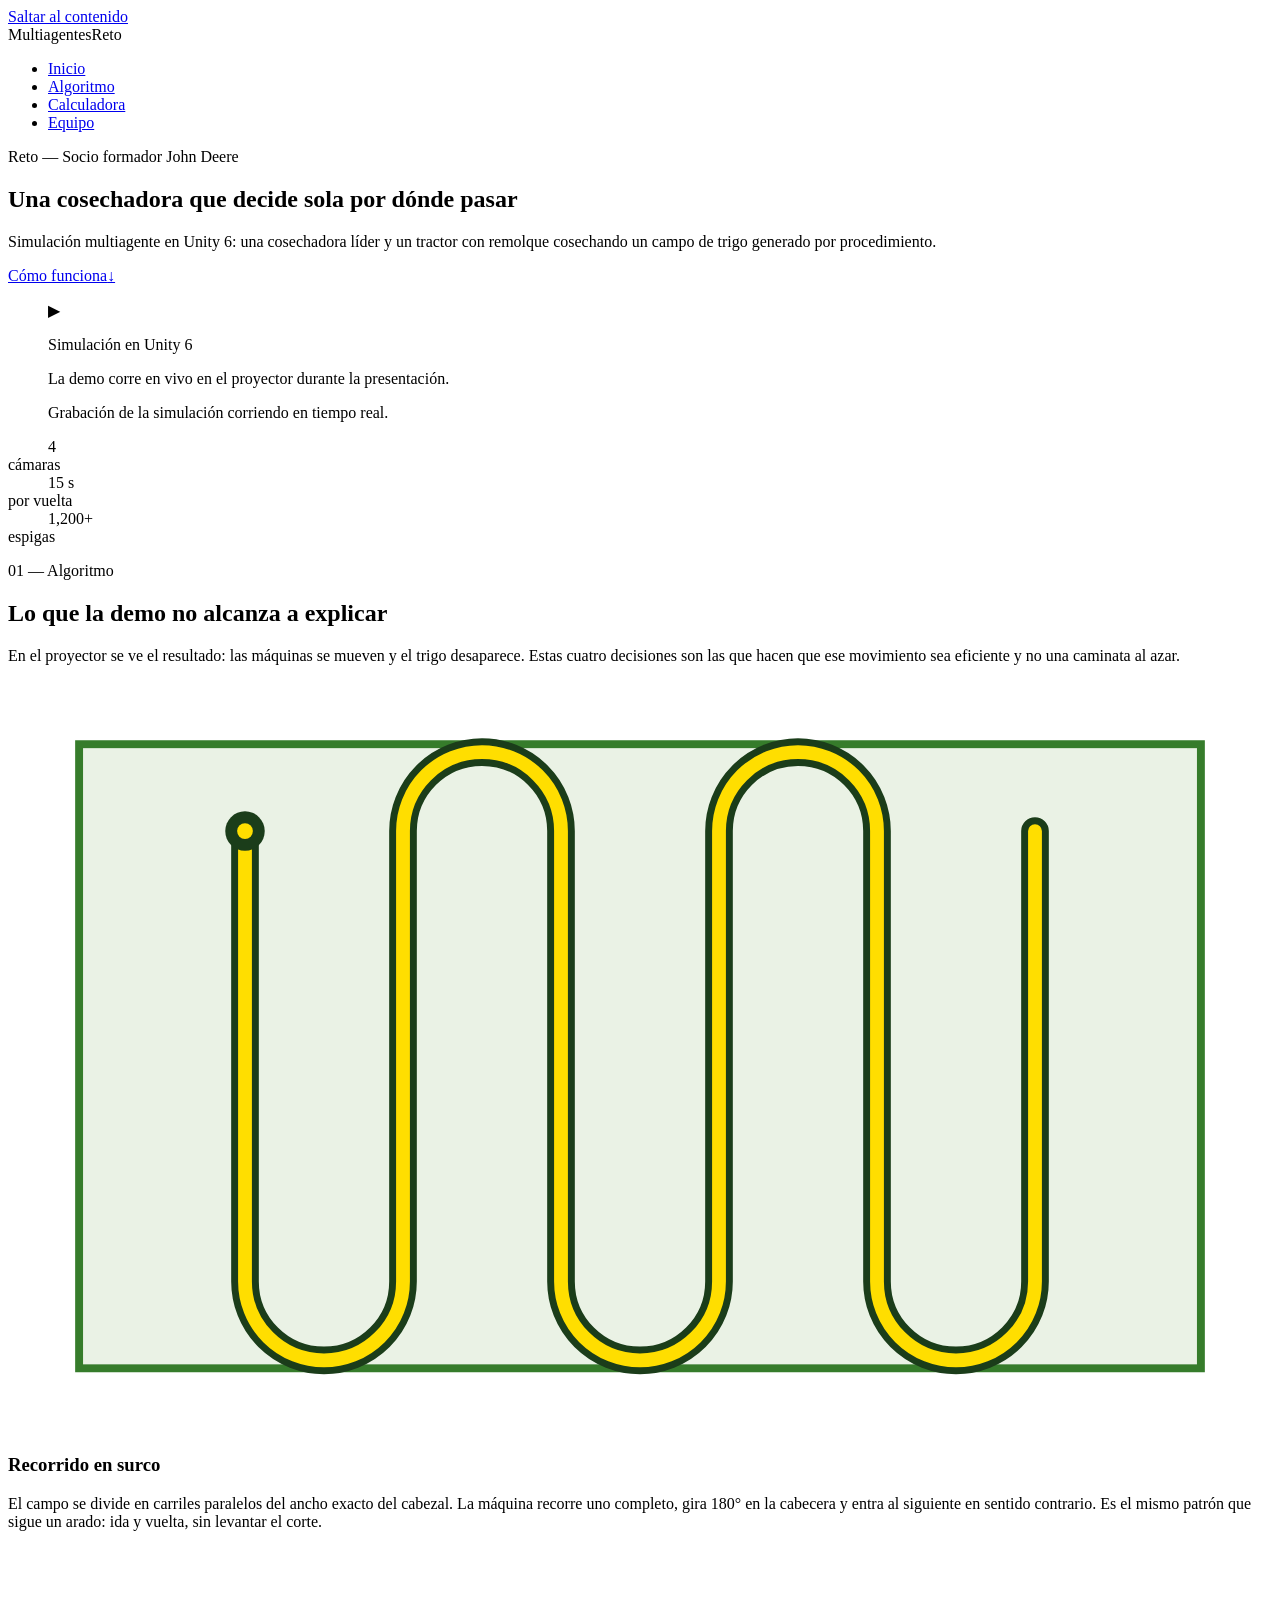
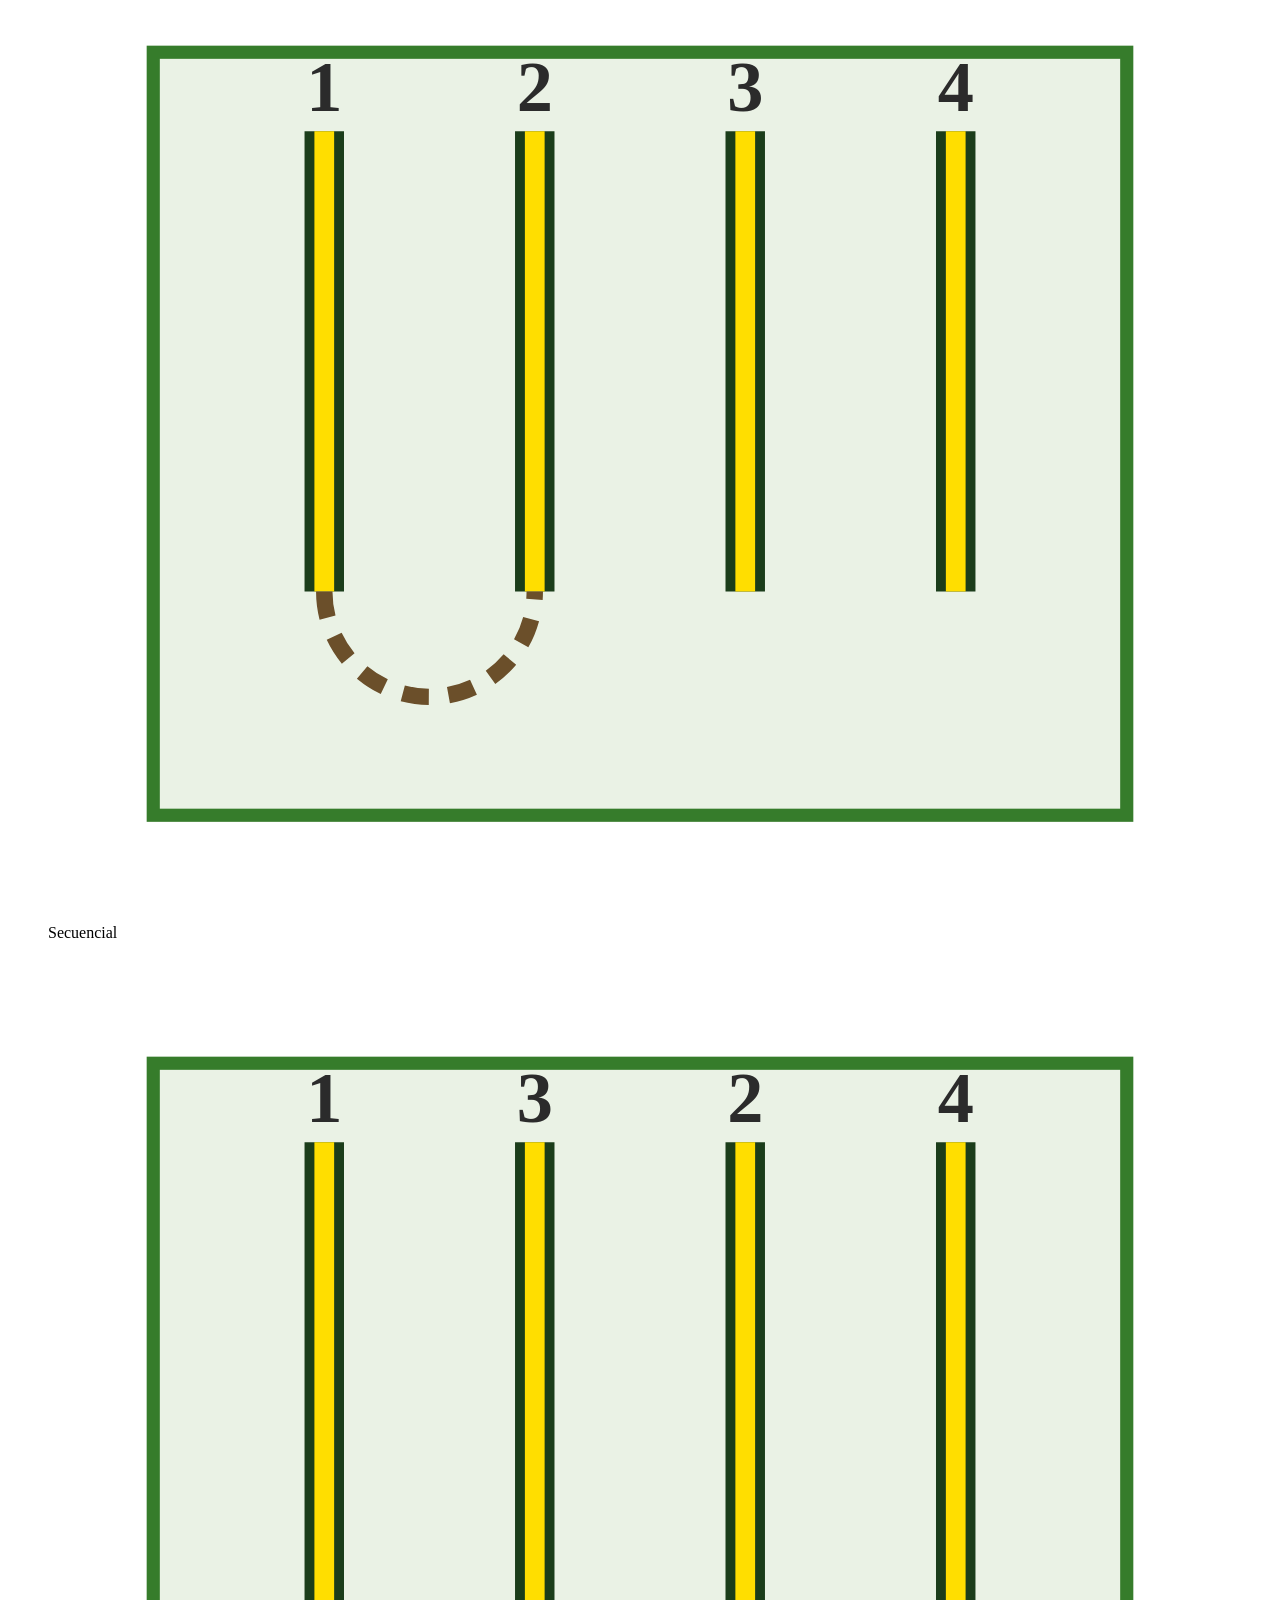
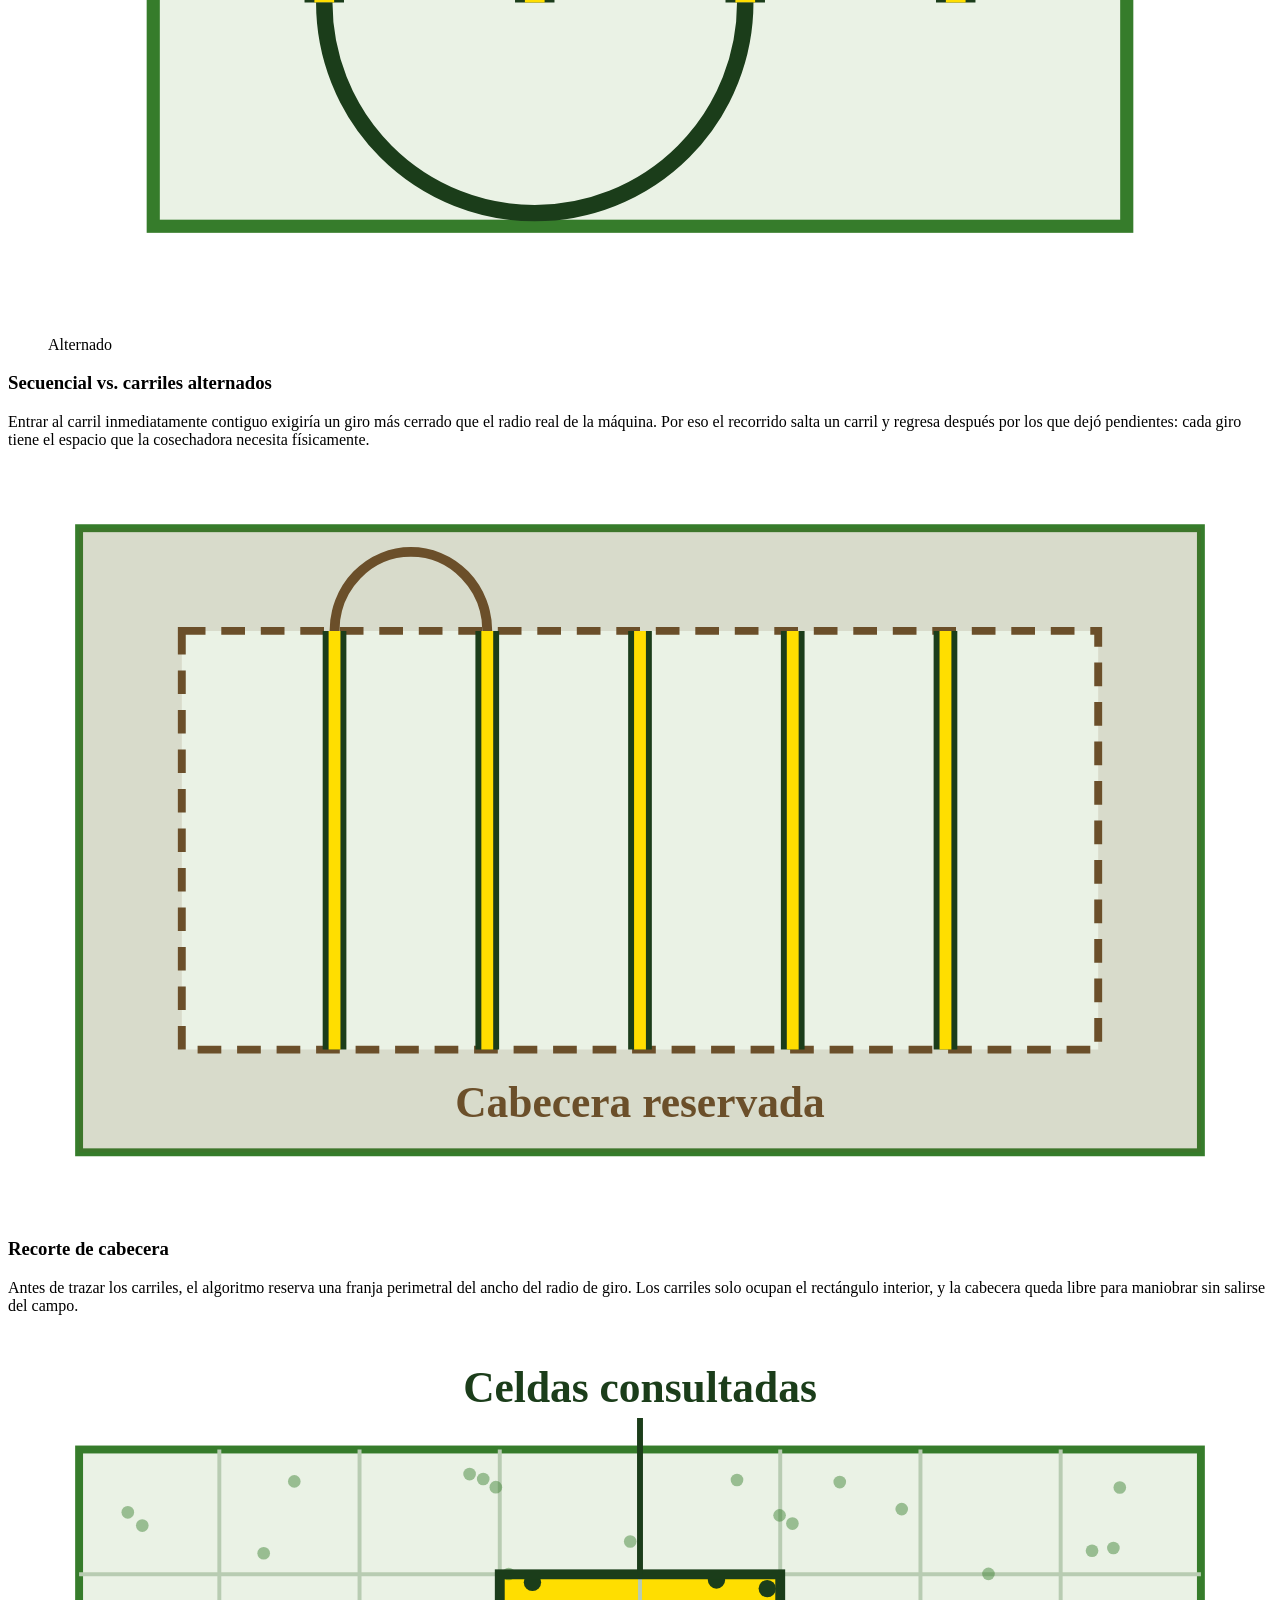
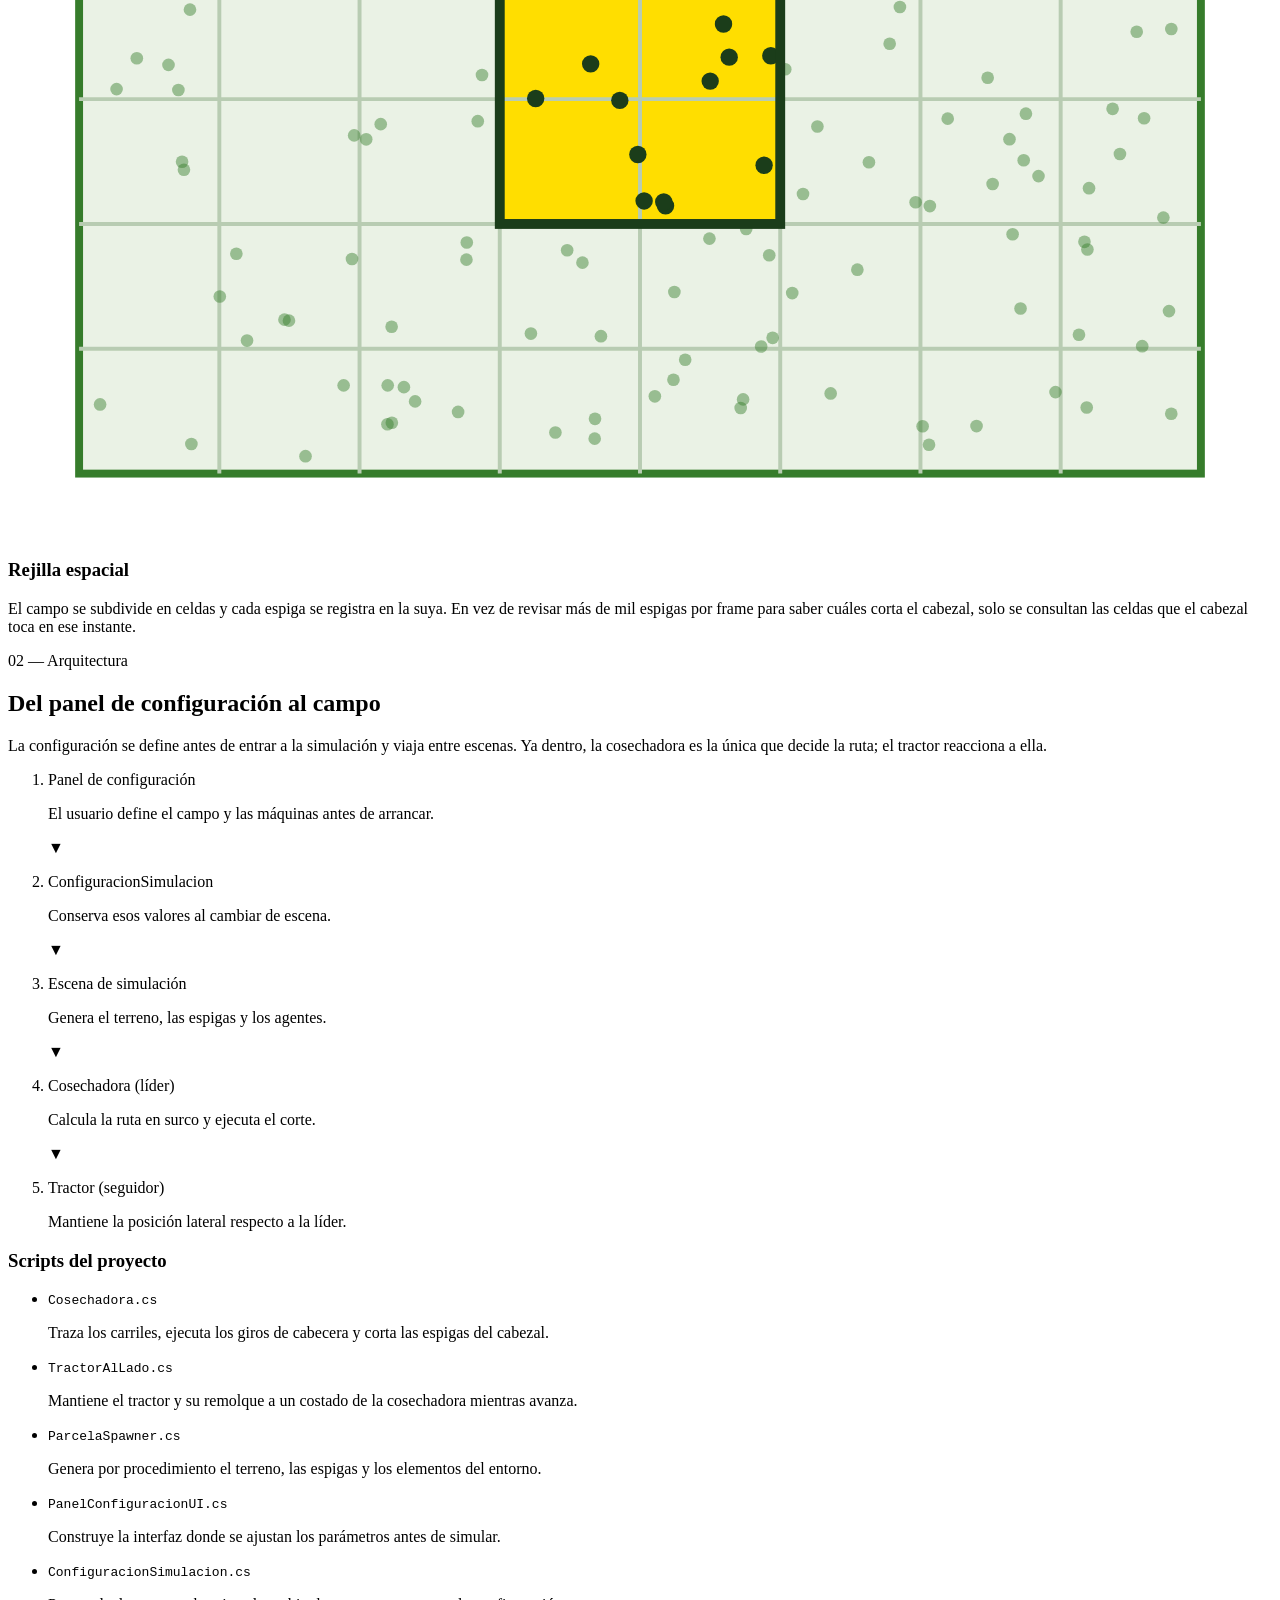
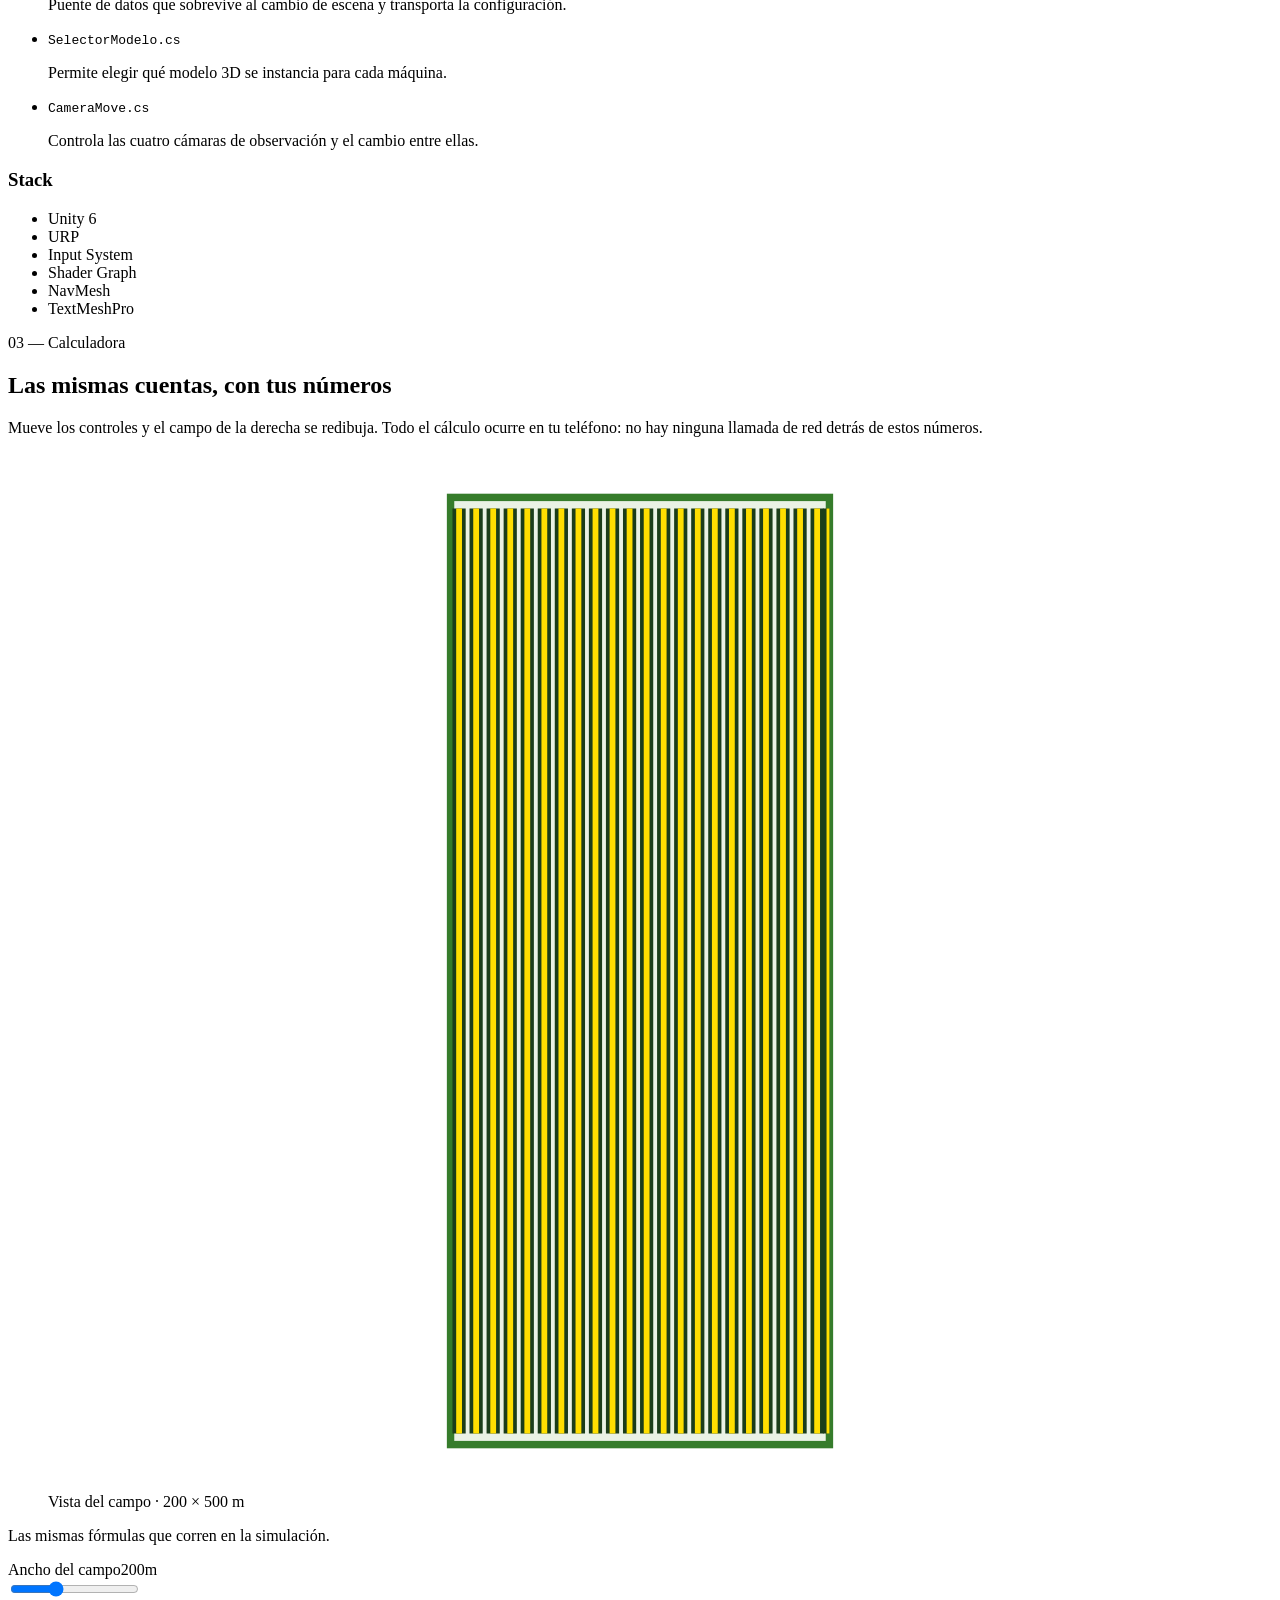
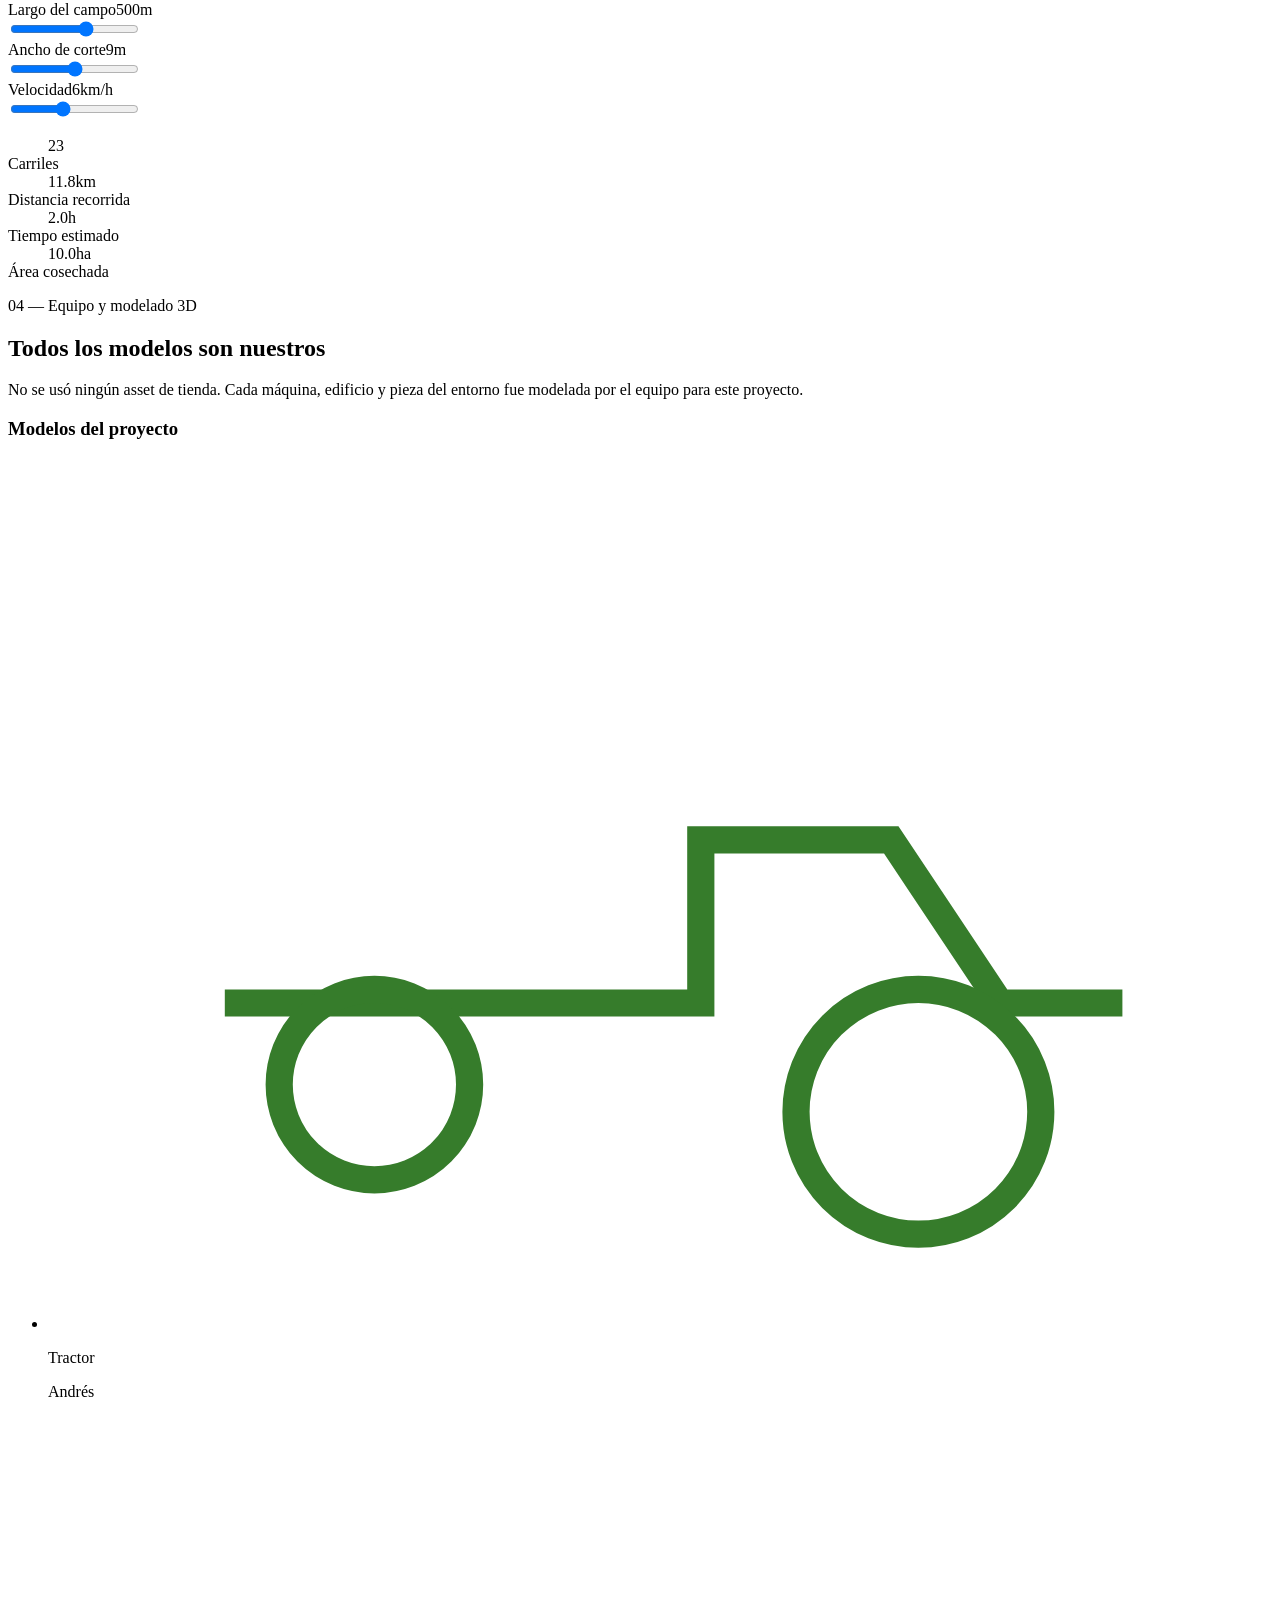
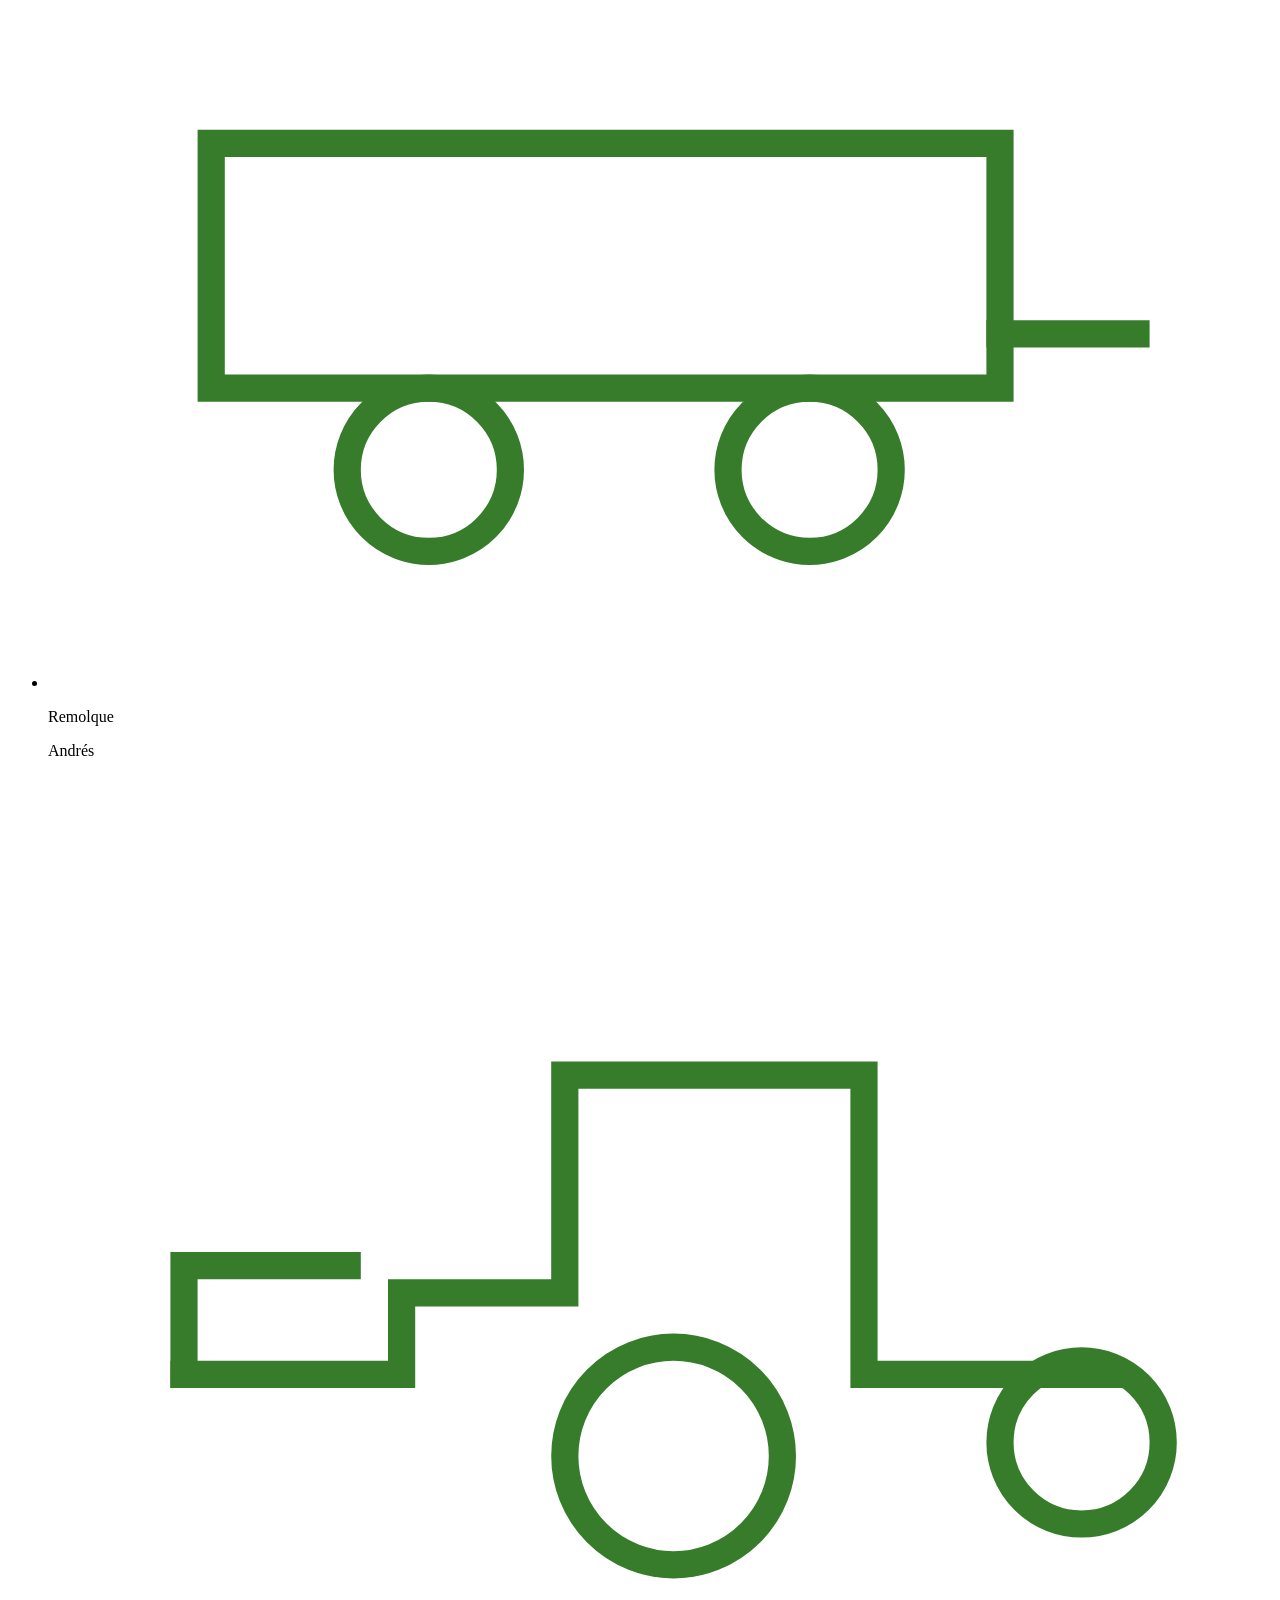
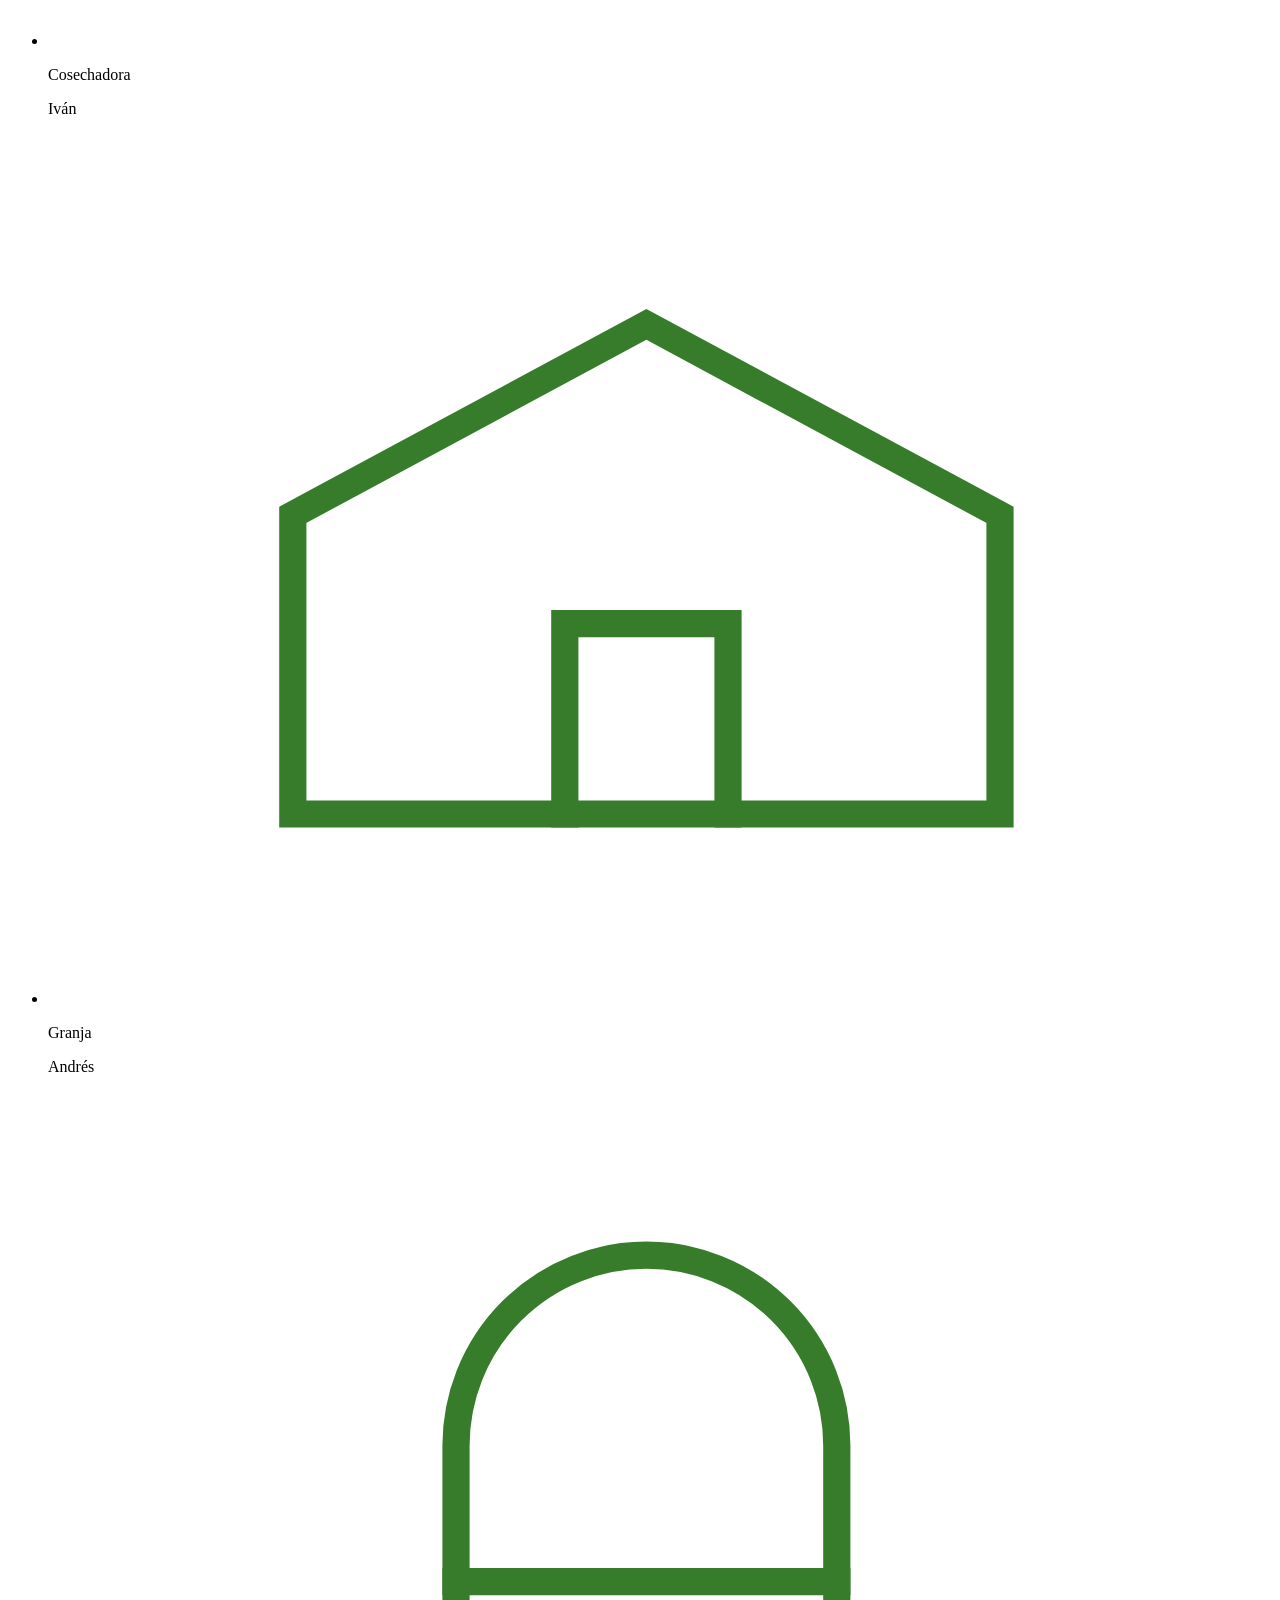
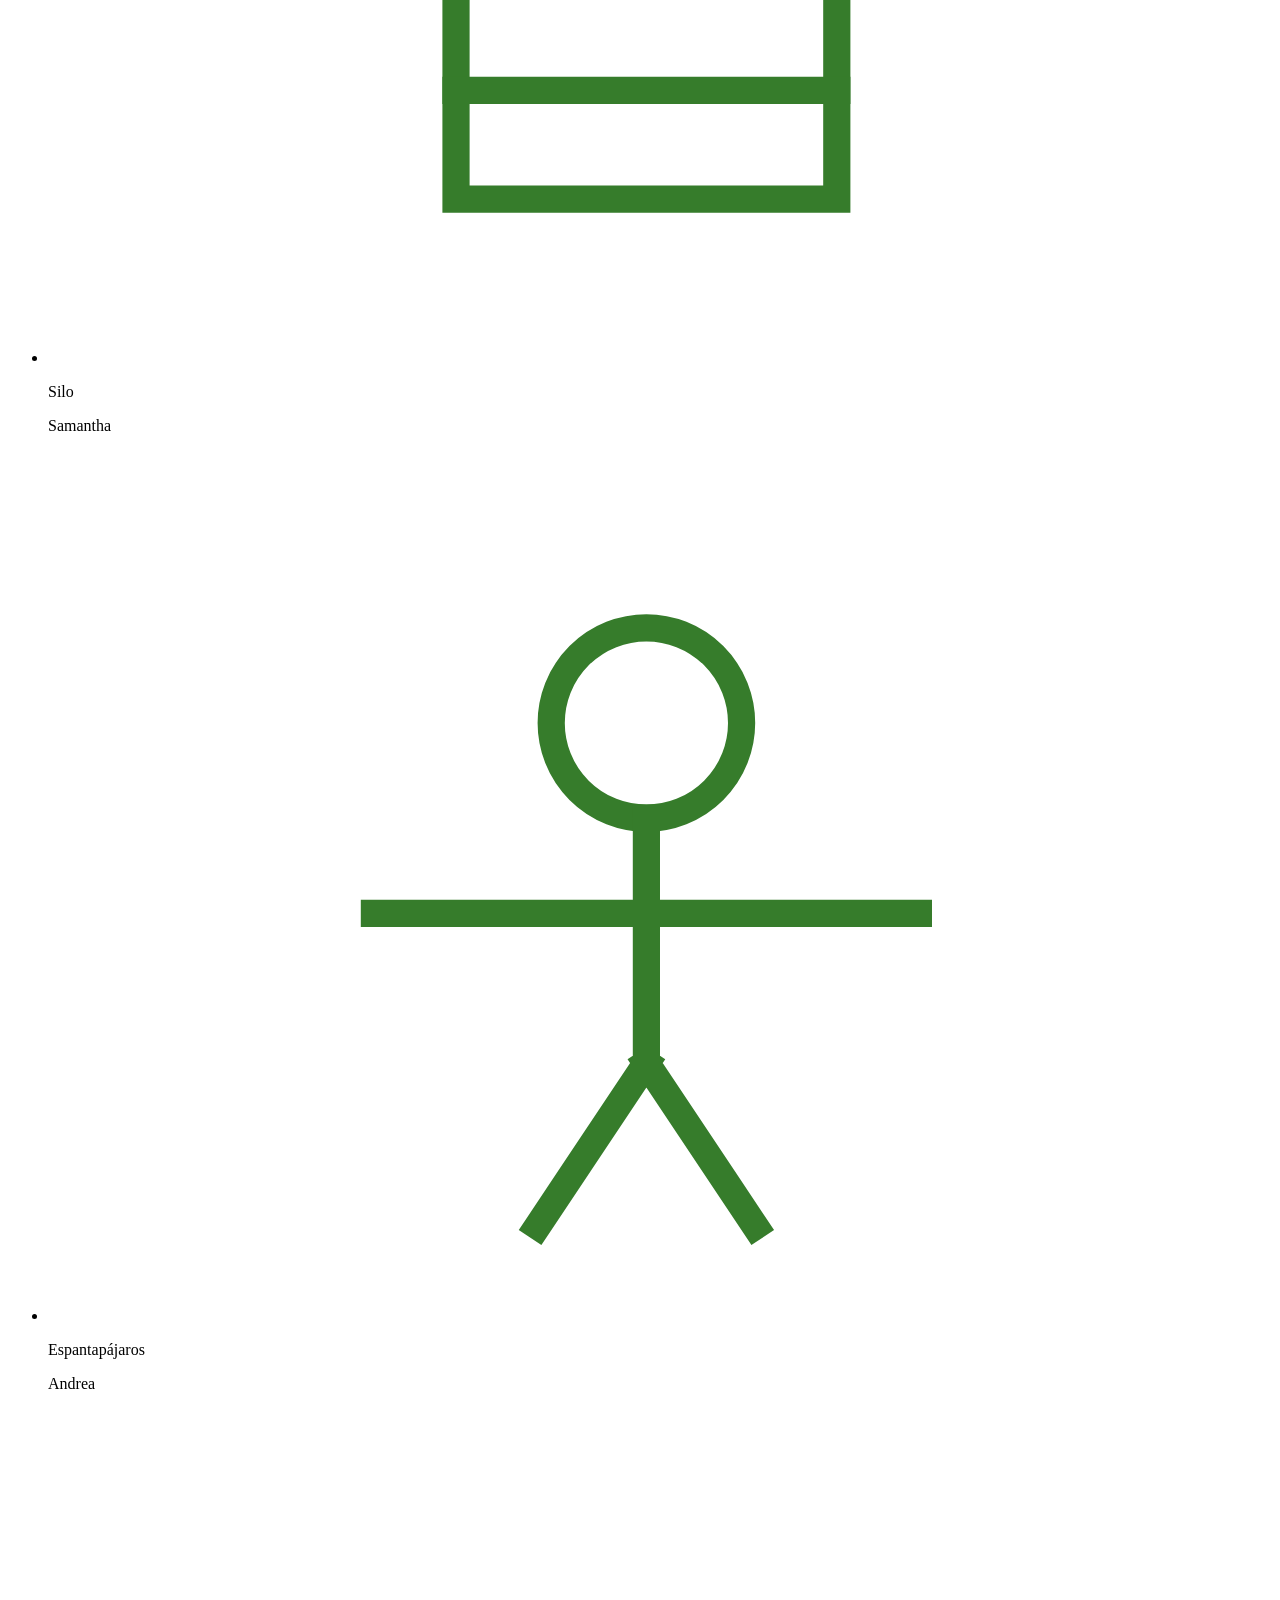
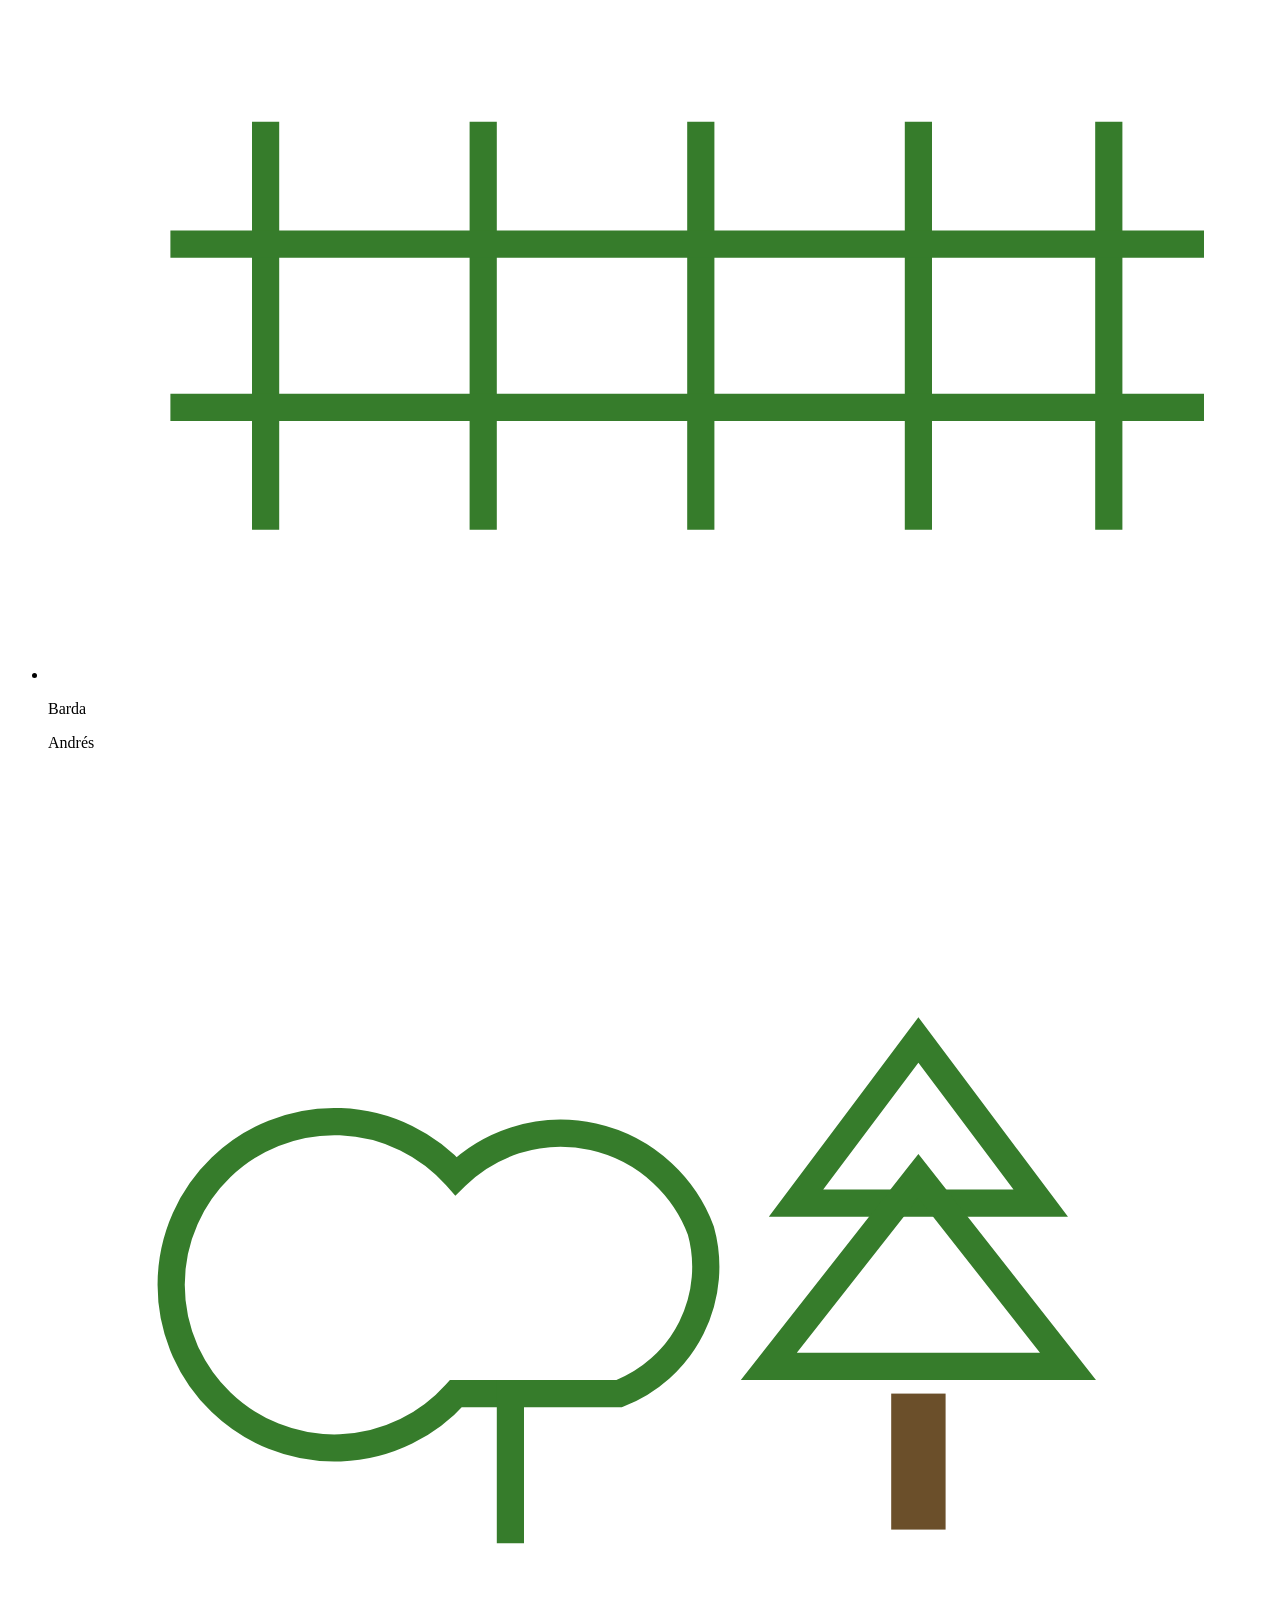
==== .next/server/app/index.html @ 3b07c3ec "Initial Commit Base del proyecto - Sitio web typescript - Conexión API" ====
<!DOCTYPE html><html lang="es" class="roboto_condensed_82a9b8eb-module__iVs_5W__variable"><head><meta charSet="utf-8"/><meta name="viewport" content="width=device-width, initial-scale=1, user-scalable=yes"/><link rel="preload" href="/_next/static/media/ef1484efef1c9752-s.p.0vtrapzs99yg4.woff2" as="font" crossorigin="" type="font/woff2"/><link rel="stylesheet" href="/_next/static/chunks/2z44_nrqv2lyn.css" data-precedence="next"/><link rel="preload" as="script" fetchPriority="low" href="/_next/static/chunks/3l04zcqx63h3y.js"/><script src="/_next/static/chunks/0cegfsgm6lvdz.js" async=""></script><script src="/_next/static/chunks/3byuobrkyz9bj.js" async=""></script><script src="/_next/static/chunks/turbopack-3eyf67d9t5dl9.js" async=""></script><script src="/_next/static/chunks/3ikuaaxs_q06-.js" async="" crossorigin=""></script><script src="/_next/static/chunks/2udvutiixhd8b.js" async="" crossorigin=""></script><meta name="theme-color" content="#1B3D1A"/><meta name="color-scheme" content="light"/><title>MultiagentesReto — Cosecha autónoma simulada en Unity 6</title><meta name="description" content="Simulación multiagente de una granja de trigo autónoma: una cosechadora líder y un tractor seguidor recorriendo un campo procedural. Proyecto universitario presentado a John Deere como socio formador."/><meta name="next-size-adjust" content=""/><script src="/_next/static/chunks/0cz1d0mv5g_q7.js" noModule=""></script></head><body class="bg-bone text-ink"><div hidden=""><!--$--><!--/$--></div><a href="#inicio" class="sr-only focus:not-sr-only focus:absolute focus:top-2 focus:left-2 focus:z-50 focus:bg-green-dark focus:px-4 focus:py-2 focus:font-bold focus:text-white">Saltar al contenido</a><nav aria-label="Navegación principal" class="on-dark fixed inset-x-0 bottom-0 z-40 border-t border-green-rule bg-green-dark md:sticky md:top-0 md:bottom-auto md:border-t-0 md:border-b"><div class="mx-auto flex w-full max-w-[1100px] items-stretch md:items-center md:justify-between md:px-4"><span class="hidden eyebrow text-white md:block">Multiagentes<span class="text-jd-yellow">Reto</span></span><ul class="grid w-full grid-cols-4 md:flex md:w-auto md:gap-1"><li class="contents"><a href="#inicio" aria-current="true" class="border-t-2 px-3 py-3 text-center eyebrow transition-colors md:border-t-0 md:border-b-2 md:px-4 md:py-4 border-jd-yellow text-jd-yellow">Inicio</a></li><li class="contents"><a href="#algoritmo" class="border-t-2 px-3 py-3 text-center eyebrow transition-colors md:border-t-0 md:border-b-2 md:px-4 md:py-4 border-transparent text-green-soft hover:text-white">Algoritmo</a></li><li class="contents"><a href="#calculadora" class="border-t-2 px-3 py-3 text-center eyebrow transition-colors md:border-t-0 md:border-b-2 md:px-4 md:py-4 border-transparent text-green-soft hover:text-white">Calculadora</a></li><li class="contents"><a href="#equipo" class="border-t-2 px-3 py-3 text-center eyebrow transition-colors md:border-t-0 md:border-b-2 md:px-4 md:py-4 border-transparent text-green-soft hover:text-white">Equipo</a></li></ul></div></nav><main><section id="inicio" class="on-dark scroll-mt-[72px] bg-green-dark px-4 pt-14 pb-20 text-white surco-texture-dark md:pt-20 md:pb-16"><div class="mx-auto w-full max-w-[1100px]"><div class="grid items-center gap-10 md:grid-cols-[1.05fr_.95fr] md:gap-14"><div><p class="eyebrow text-jd-yellow">Reto — Socio formador John Deere</p><h1 class="mt-4 max-w-[16ch] text-4xl leading-[1.03] font-bold tracking-tight md:text-6xl">Una cosechadora que decide sola por dónde pasar</h1><p class="mt-5 max-w-[52ch] text-lg text-green-soft">Simulación multiagente en Unity 6: una cosechadora líder y un tractor con remolque cosechando un campo de trigo generado por procedimiento.</p><a href="#algoritmo" class="mt-8 inline-flex items-center gap-2 rounded-xs bg-jd-yellow px-6 py-3 eyebrow text-green-dark hover:bg-white">Cómo funciona<span aria-hidden="true">↓</span></a></div><figure class="m-0"><div class="relative aspect-video border border-green-rule bg-green-dark"><div class="flex h-full flex-col items-center justify-center gap-3 px-6 text-center surco-texture-dark"><span aria-hidden="true" class="text-3xl text-jd-yellow">▶</span><p class="eyebrow text-green-soft">Simulación en Unity 6</p><p class="max-w-[32ch] text-sm text-green-soft">La demo corre en vivo en el proyector durante la presentación.</p></div></div><figcaption class="mt-3 text-sm text-green-soft">Grabación de la simulación corriendo en tiempo real.</figcaption></figure></div><dl class="mt-12 grid grid-cols-3 border-t border-green-rule pt-6"><div class=""><dd class="text-4xl leading-none font-bold text-jd-yellow md:text-5xl">4</dd><dt class="mt-2 eyebrow text-green-soft">cámaras</dt></div><div class="border-l border-green-rule pl-4 md:pl-6"><dd class="text-4xl leading-none font-bold text-jd-yellow md:text-5xl">15 s</dd><dt class="mt-2 eyebrow text-green-soft">por vuelta</dt></div><div class="border-l border-green-rule pl-4 md:pl-6"><dd class="text-4xl leading-none font-bold text-jd-yellow md:text-5xl">1,200+</dd><dt class="mt-2 eyebrow text-green-soft">espigas</dt></div></dl></div></section><section id="algoritmo" class="scroll-mt-[72px] px-4 py-16 md:py-24 bg-bone text-ink "><div class="mx-auto w-full max-w-[1100px]"><header class="mb-10 md:mb-14"><p class="eyebrow mb-3 text-jd-green">01 — Algoritmo</p><h2 class="max-w-[18ch] text-3xl leading-[1.05] font-bold tracking-tight md:text-5xl text-green-dark">Lo que la demo no alcanza a explicar</h2><p class="mt-5 max-w-[62ch] text-lg text-ink-muted">En el proyector se ve el resultado: las máquinas se mueven y el trigo desaparece. Estas cuatro decisiones son las que hacen que ese movimiento sea eficiente y no una caminata al azar.</p></header><div class="grid gap-6 md:grid-cols-2"><article class="border border-line bg-white p-5"><div class="mb-5"><svg viewBox="0 0 320 190" class="h-auto w-full" role="img" aria-labelledby="d-bous-t"><title id="d-bous-t">Campo rectangular recorrido por seis carriles paralelos unidos por giros de 180 grados en los extremos</title><rect x="18" y="16" width="284" height="158" fill="#EAF2E5" stroke="#367C2B" stroke-width="2"></rect><path d="M 60 38 L 60 152 A 20 20 0 0 0 100 152 L 100 38 A 20 20 0 0 1 140 38 L 140 152 A 20 20 0 0 0 180 152 L 180 38 A 20 20 0 0 1 220 38 L 220 152 A 20 20 0 0 0 260 152 L 260 38" fill="none" stroke="#1B3D1A" stroke-width="7" stroke-linecap="round"></path><path d="M 60 38 L 60 152 A 20 20 0 0 0 100 152 L 100 38 A 20 20 0 0 1 140 38 L 140 152 A 20 20 0 0 0 180 152 L 180 38 A 20 20 0 0 1 220 38 L 220 152 A 20 20 0 0 0 260 152 L 260 38" fill="none" stroke="#FFDE00" stroke-width="3.5" stroke-linecap="round"></path><circle cx="60" cy="38" r="5" fill="#1B3D1A"></circle><circle cx="60" cy="38" r="2" fill="#FFDE00"></circle></svg></div><h3 class="text-xl font-bold text-green-dark">Recorrido en surco</h3><p class="mt-2 text-ink-muted">El campo se divide en carriles paralelos del ancho exacto del cabezal. La máquina recorre uno completo, gira 180° en la cabecera y entra al siguiente en sentido contrario. Es el mismo patrón que sigue un arado: ida y vuelta, sin levantar el corte.</p></article><article class="border border-line bg-white p-5"><div class="mb-5"><div class="grid grid-cols-2 gap-4"><figure class="m-0"><svg viewBox="0 0 180 148" class="h-auto w-full" role="img" aria-labelledby="d-seq-t"><title id="d-seq-t">Recorrido secuencial: los carriles se visitan en orden y el giro entre carriles contiguos es demasiado cerrado</title><rect x="16" y="16" width="148" height="116" fill="#EAF2E5" stroke="#367C2B" stroke-width="2"></rect><g><line x1="42" y1="28" x2="42" y2="98" stroke="#1B3D1A" stroke-width="6"></line><line x1="42" y1="28" x2="42" y2="98" stroke="#FFDE00" stroke-width="3"></line><text x="42" y="25" text-anchor="middle" font-size="11" font-weight="700" fill="#2B2B2B">1</text></g><g><line x1="74" y1="28" x2="74" y2="98" stroke="#1B3D1A" stroke-width="6"></line><line x1="74" y1="28" x2="74" y2="98" stroke="#FFDE00" stroke-width="3"></line><text x="74" y="25" text-anchor="middle" font-size="11" font-weight="700" fill="#2B2B2B">2</text></g><g><line x1="106" y1="28" x2="106" y2="98" stroke="#1B3D1A" stroke-width="6"></line><line x1="106" y1="28" x2="106" y2="98" stroke="#FFDE00" stroke-width="3"></line><text x="106" y="25" text-anchor="middle" font-size="11" font-weight="700" fill="#2B2B2B">3</text></g><g><line x1="138" y1="28" x2="138" y2="98" stroke="#1B3D1A" stroke-width="6"></line><line x1="138" y1="28" x2="138" y2="98" stroke="#FFDE00" stroke-width="3"></line><text x="138" y="25" text-anchor="middle" font-size="11" font-weight="700" fill="#2B2B2B">4</text></g><path d="M 42 98 A 16 16 0 0 0 74 98" fill="none" stroke="#6B4F2A" stroke-width="2.5" stroke-dasharray="4 3"></path></svg><figcaption class="mt-2 eyebrow text-jd-green">Secuencial</figcaption></figure><figure class="m-0"><svg viewBox="0 0 180 148" class="h-auto w-full" role="img" aria-labelledby="d-alt-t"><title id="d-alt-t">Recorrido alternado: se salta un carril y se regresa después, dando al giro el doble de espacio</title><rect x="16" y="16" width="148" height="116" fill="#EAF2E5" stroke="#367C2B" stroke-width="2"></rect><g><line x1="42" y1="28" x2="42" y2="98" stroke="#1B3D1A" stroke-width="6"></line><line x1="42" y1="28" x2="42" y2="98" stroke="#FFDE00" stroke-width="3"></line><text x="42" y="25" text-anchor="middle" font-size="11" font-weight="700" fill="#2B2B2B">1</text></g><g><line x1="106" y1="28" x2="106" y2="98" stroke="#1B3D1A" stroke-width="6"></line><line x1="106" y1="28" x2="106" y2="98" stroke="#FFDE00" stroke-width="3"></line><text x="106" y="25" text-anchor="middle" font-size="11" font-weight="700" fill="#2B2B2B">2</text></g><g><line x1="74" y1="28" x2="74" y2="98" stroke="#1B3D1A" stroke-width="6"></line><line x1="74" y1="28" x2="74" y2="98" stroke="#FFDE00" stroke-width="3"></line><text x="74" y="25" text-anchor="middle" font-size="11" font-weight="700" fill="#2B2B2B">3</text></g><g><line x1="138" y1="28" x2="138" y2="98" stroke="#1B3D1A" stroke-width="6"></line><line x1="138" y1="28" x2="138" y2="98" stroke="#FFDE00" stroke-width="3"></line><text x="138" y="25" text-anchor="middle" font-size="11" font-weight="700" fill="#2B2B2B">4</text></g><path d="M 42 98 A 32 32 0 0 0 106 98" fill="none" stroke="#1B3D1A" stroke-width="2.5"></path></svg><figcaption class="mt-2 eyebrow text-jd-green">Alternado</figcaption></figure></div></div><h3 class="text-xl font-bold text-green-dark">Secuencial vs. carriles alternados</h3><p class="mt-2 text-ink-muted">Entrar al carril inmediatamente contiguo exigiría un giro más cerrado que el radio real de la máquina. Por eso el recorrido salta un carril y regresa después por los que dejó pendientes: cada giro tiene el espacio que la cosechadora necesita físicamente.</p></article><article class="border border-line bg-white p-5"><div class="mb-5"><svg viewBox="0 0 320 190" class="h-auto w-full" role="img" aria-labelledby="d-cab-t"><title id="d-cab-t">Campo con una franja perimetral reservada, marcada con línea punteada, donde la máquina gira sin salirse del terreno</title><rect x="18" y="16" width="284" height="158" fill="#EAF2E5" stroke="#367C2B" stroke-width="2"></rect><path fill-rule="evenodd" fill="#6B4F2A" fill-opacity="0.14" d="M 18 16 h 284 v 158 h -284 Z M 44 42 h 232 v 106 h -232 Z"></path><rect x="44" y="42" width="232" height="106" fill="none" stroke="#6B4F2A" stroke-width="2" stroke-dasharray="6 4"></rect><g><line x1="82.66666666666666" y1="42" x2="82.66666666666666" y2="148" stroke="#1B3D1A" stroke-width="6"></line><line x1="82.66666666666666" y1="42" x2="82.66666666666666" y2="148" stroke="#FFDE00" stroke-width="3"></line></g><g><line x1="121.33333333333333" y1="42" x2="121.33333333333333" y2="148" stroke="#1B3D1A" stroke-width="6"></line><line x1="121.33333333333333" y1="42" x2="121.33333333333333" y2="148" stroke="#FFDE00" stroke-width="3"></line></g><g><line x1="160" y1="42" x2="160" y2="148" stroke="#1B3D1A" stroke-width="6"></line><line x1="160" y1="42" x2="160" y2="148" stroke="#FFDE00" stroke-width="3"></line></g><g><line x1="198.66666666666666" y1="42" x2="198.66666666666666" y2="148" stroke="#1B3D1A" stroke-width="6"></line><line x1="198.66666666666666" y1="42" x2="198.66666666666666" y2="148" stroke="#FFDE00" stroke-width="3"></line></g><g><line x1="237.33333333333331" y1="42" x2="237.33333333333331" y2="148" stroke="#1B3D1A" stroke-width="6"></line><line x1="237.33333333333331" y1="42" x2="237.33333333333331" y2="148" stroke="#FFDE00" stroke-width="3"></line></g><path d="M 82.66666666666666 42 A 19.333333333333332 20 0 0 1 121.33333333333333 42" fill="none" stroke="#6B4F2A" stroke-width="2.5"></path><text x="160" y="165" text-anchor="middle" font-size="11" font-weight="700" fill="#6B4F2A">Cabecera reservada</text></svg></div><h3 class="text-xl font-bold text-green-dark">Recorte de cabecera</h3><p class="mt-2 text-ink-muted">Antes de trazar los carriles, el algoritmo reserva una franja perimetral del ancho del radio de giro. Los carriles solo ocupan el rectángulo interior, y la cabecera queda libre para maniobrar sin salirse del campo.</p></article><article class="border border-line bg-white p-5"><div class="mb-5"><svg viewBox="0 -14 320 204" class="h-auto w-full" role="img" aria-labelledby="d-rej-t"><title id="d-rej-t">Campo dividido en una rejilla de celdas con espigas distribuidas; solo las cuatro celdas que toca el cabezal aparecen resaltadas</title><rect x="18" y="16" width="284" height="158" fill="#EAF2E5" stroke="#367C2B" stroke-width="2"></rect><rect x="124.5" y="47.6" width="35.5" height="31.6" fill="#FFDE00"></rect><rect x="160" y="47.6" width="35.5" height="31.6" fill="#FFDE00"></rect><rect x="124.5" y="79.2" width="35.5" height="31.6" fill="#FFDE00"></rect><rect x="160" y="79.2" width="35.5" height="31.6" fill="#FFDE00"></rect><line x1="53.5" y1="16" x2="53.5" y2="174" stroke="#B8CCB2" stroke-width="1"></line><line x1="89" y1="16" x2="89" y2="174" stroke="#B8CCB2" stroke-width="1"></line><line x1="124.5" y1="16" x2="124.5" y2="174" stroke="#B8CCB2" stroke-width="1"></line><line x1="160" y1="16" x2="160" y2="174" stroke="#B8CCB2" stroke-width="1"></line><line x1="195.5" y1="16" x2="195.5" y2="174" stroke="#B8CCB2" stroke-width="1"></line><line x1="231" y1="16" x2="231" y2="174" stroke="#B8CCB2" stroke-width="1"></line><line x1="266.5" y1="16" x2="266.5" y2="174" stroke="#B8CCB2" stroke-width="1"></line><line x1="18" y1="47.6" x2="302" y2="47.6" stroke="#B8CCB2" stroke-width="1"></line><line x1="18" y1="79.2" x2="302" y2="79.2" stroke="#B8CCB2" stroke-width="1"></line><line x1="18" y1="110.80000000000001" x2="302" y2="110.80000000000001" stroke="#B8CCB2" stroke-width="1"></line><line x1="18" y1="142.4" x2="302" y2="142.4" stroke="#B8CCB2" stroke-width="1"></line><circle cx="72.48" cy="24.07" r="1.6" fill="#367C2B" fill-opacity="0.45"></circle><circle cx="226.26" cy="31.09" r="1.6" fill="#367C2B" fill-opacity="0.45"></circle><circle cx="177.77" cy="74.63" r="2.2" fill="#1B3D1A" fill-opacity="1"></circle><circle cx="147.51" cy="70.28" r="2.2" fill="#1B3D1A" fill-opacity="1"></circle><circle cx="97.18" cy="161.12" r="1.6" fill="#367C2B" fill-opacity="0.45"></circle><circle cx="249.27" cy="100.68" r="1.6" fill="#367C2B" fill-opacity="0.45"></circle><circle cx="229.78" cy="105.31" r="1.6" fill="#367C2B" fill-opacity="0.45"></circle><circle cx="161.04" cy="104.98" r="2.2" fill="#1B3D1A" fill-opacity="1"></circle><circle cx="166.47" cy="106.22" r="2.2" fill="#1B3D1A" fill-opacity="1"></circle><circle cx="166.01" cy="105.24" r="2.2" fill="#1B3D1A" fill-opacity="1"></circle><circle cx="27.49" cy="76.66" r="1.6" fill="#367C2B" fill-opacity="0.45"></circle><circle cx="185.49" cy="157.39" r="1.6" fill="#367C2B" fill-opacity="0.45"></circle><circle cx="190.67" cy="141.83" r="1.6" fill="#367C2B" fill-opacity="0.45"></circle><circle cx="132.77" cy="49.63" r="2.2" fill="#1B3D1A" fill-opacity="1"></circle><circle cx="256.34" cy="132.19" r="1.6" fill="#367C2B" fill-opacity="0.45"></circle><circle cx="116.06" cy="119.83" r="1.6" fill="#367C2B" fill-opacity="0.45"></circle><circle cx="138.58" cy="163.59" r="1.6" fill="#367C2B" fill-opacity="0.45"></circle><circle cx="87.63" cy="88.38" r="1.6" fill="#367C2B" fill-opacity="0.45"></circle><circle cx="294.50" cy="158.85" r="1.6" fill="#367C2B" fill-opacity="0.45"></circle><circle cx="217.96" cy="95.17" r="1.6" fill="#367C2B" fill-opacity="0.45"></circle><circle cx="260.89" cy="98.69" r="1.6" fill="#367C2B" fill-opacity="0.45"></circle><circle cx="257.14" cy="94.68" r="1.6" fill="#367C2B" fill-opacity="0.45"></circle><circle cx="33.99" cy="35.26" r="1.6" fill="#367C2B" fill-opacity="0.45"></circle><circle cx="195.34" cy="32.67" r="1.6" fill="#367C2B" fill-opacity="0.45"></circle><circle cx="279.65" cy="81.65" r="1.6" fill="#367C2B" fill-opacity="0.45"></circle><circle cx="84.97" cy="151.66" r="1.6" fill="#367C2B" fill-opacity="0.45"></circle><circle cx="233.38" cy="106.27" r="1.6" fill="#367C2B" fill-opacity="0.45"></circle><circle cx="64.73" cy="42.27" r="1.6" fill="#367C2B" fill-opacity="0.45"></circle><circle cx="273.68" cy="101.74" r="1.6" fill="#367C2B" fill-opacity="0.45"></circle><circle cx="71.13" cy="135.28" r="1.6" fill="#367C2B" fill-opacity="0.45"></circle><circle cx="116.86" cy="22.22" r="1.6" fill="#367C2B" fill-opacity="0.45"></circle><circle cx="177.58" cy="114.51" r="1.6" fill="#367C2B" fill-opacity="0.45"></circle><circle cx="123.50" cy="25.54" r="1.6" fill="#367C2B" fill-opacity="0.45"></circle><circle cx="133.59" cy="79.04" r="2.2" fill="#1B3D1A" fill-opacity="1"></circle><circle cx="179.36" cy="49.03" r="2.2" fill="#1B3D1A" fill-opacity="1"></circle><circle cx="53.62" cy="129.16" r="1.6" fill="#367C2B" fill-opacity="0.45"></circle><circle cx="198.54" cy="128.30" r="1.6" fill="#367C2B" fill-opacity="0.45"></circle><circle cx="287.14" cy="141.74" r="1.6" fill="#367C2B" fill-opacity="0.45"></circle><circle cx="90.68" cy="89.37" r="1.6" fill="#367C2B" fill-opacity="0.45"></circle><circle cx="94.36" cy="85.53" r="1.6" fill="#367C2B" fill-opacity="0.45"></circle><circle cx="237.90" cy="84.14" r="1.6" fill="#367C2B" fill-opacity="0.45"></circle><circle cx="257.70" cy="82.88" r="1.6" fill="#367C2B" fill-opacity="0.45"></circle><circle cx="198.59" cy="34.75" r="1.6" fill="#367C2B" fill-opacity="0.45"></circle><circle cx="44.07" cy="95.06" r="1.6" fill="#367C2B" fill-opacity="0.45"></circle><circle cx="159.46" cy="93.22" r="2.2" fill="#1B3D1A" fill-opacity="1"></circle><circle cx="245.20" cy="161.97" r="1.6" fill="#367C2B" fill-opacity="0.45"></circle><circle cx="225.80" cy="55.88" r="1.6" fill="#367C2B" fill-opacity="0.45"></circle><circle cx="46.43" cy="166.50" r="1.6" fill="#367C2B" fill-opacity="0.45"></circle><circle cx="141.56" cy="117.45" r="1.6" fill="#367C2B" fill-opacity="0.45"></circle><circle cx="293.92" cy="132.86" r="1.6" fill="#367C2B" fill-opacity="0.45"></circle><circle cx="272.52" cy="115.32" r="1.6" fill="#367C2B" fill-opacity="0.45"></circle><circle cx="154.89" cy="79.52" r="2.2" fill="#1B3D1A" fill-opacity="1"></circle><circle cx="118.93" cy="84.78" r="1.6" fill="#367C2B" fill-opacity="0.45"></circle><circle cx="157.52" cy="39.29" r="1.6" fill="#367C2B" fill-opacity="0.45"></circle><circle cx="43.14" cy="76.89" r="1.6" fill="#367C2B" fill-opacity="0.45"></circle><circle cx="273.27" cy="117.28" r="1.6" fill="#367C2B" fill-opacity="0.45"></circle><circle cx="103.07" cy="155.72" r="1.6" fill="#367C2B" fill-opacity="0.45"></circle><circle cx="116.15" cy="115.50" r="1.6" fill="#367C2B" fill-opacity="0.45"></circle><circle cx="192.22" cy="51.22" r="2.2" fill="#1B3D1A" fill-opacity="1"></circle><circle cx="186.10" cy="155.21" r="1.6" fill="#367C2B" fill-opacity="0.45"></circle><circle cx="163.76" cy="154.44" r="1.6" fill="#367C2B" fill-opacity="0.45"></circle><circle cx="100.23" cy="152.11" r="1.6" fill="#367C2B" fill-opacity="0.45"></circle><circle cx="281.50" cy="93.08" r="1.6" fill="#367C2B" fill-opacity="0.45"></circle><circle cx="285.75" cy="62.15" r="1.6" fill="#367C2B" fill-opacity="0.45"></circle><circle cx="60.51" cy="140.32" r="1.6" fill="#367C2B" fill-opacity="0.45"></circle><circle cx="215.03" cy="122.37" r="1.6" fill="#367C2B" fill-opacity="0.45"></circle><circle cx="44.54" cy="97.07" r="1.6" fill="#367C2B" fill-opacity="0.45"></circle><circle cx="294.51" cy="61.43" r="1.6" fill="#367C2B" fill-opacity="0.45"></circle><circle cx="168.70" cy="128.02" r="1.6" fill="#367C2B" fill-opacity="0.45"></circle><circle cx="132.38" cy="138.55" r="1.6" fill="#367C2B" fill-opacity="0.45"></circle><circle cx="186.88" cy="112.09" r="1.6" fill="#367C2B" fill-opacity="0.45"></circle><circle cx="145.43" cy="120.59" r="1.6" fill="#367C2B" fill-opacity="0.45"></circle><circle cx="150.11" cy="139.21" r="1.6" fill="#367C2B" fill-opacity="0.45"></circle><circle cx="23.31" cy="156.49" r="1.6" fill="#367C2B" fill-opacity="0.45"></circle><circle cx="223.21" cy="65.18" r="1.6" fill="#367C2B" fill-opacity="0.45"></circle><circle cx="113.95" cy="158.39" r="1.6" fill="#367C2B" fill-opacity="0.45"></circle><circle cx="87.09" cy="119.68" r="1.6" fill="#367C2B" fill-opacity="0.45"></circle><circle cx="248.22" cy="47.48" r="1.6" fill="#367C2B" fill-opacity="0.45"></circle><circle cx="292.50" cy="109.19" r="1.6" fill="#367C2B" fill-opacity="0.45"></circle><circle cx="96.13" cy="151.66" r="1.6" fill="#367C2B" fill-opacity="0.45"></circle><circle cx="46.07" cy="56.54" r="1.6" fill="#367C2B" fill-opacity="0.45"></circle><circle cx="168.47" cy="150.25" r="1.6" fill="#367C2B" fill-opacity="0.45"></circle><circle cx="126.75" cy="47.51" r="1.6" fill="#367C2B" fill-opacity="0.45"></circle><circle cx="210.57" cy="24.25" r="1.6" fill="#367C2B" fill-opacity="0.45"></circle><circle cx="233.17" cy="166.69" r="1.6" fill="#367C2B" fill-opacity="0.45"></circle><circle cx="193.58" cy="139.63" r="1.6" fill="#367C2B" fill-opacity="0.45"></circle><circle cx="191.42" cy="95.94" r="2.2" fill="#1B3D1A" fill-opacity="1"></circle><circle cx="57.81" cy="118.35" r="1.6" fill="#367C2B" fill-opacity="0.45"></circle><circle cx="148.53" cy="165.15" r="1.6" fill="#367C2B" fill-opacity="0.45"></circle><circle cx="182.58" cy="68.57" r="2.2" fill="#1B3D1A" fill-opacity="1"></circle><circle cx="69.99" cy="135.02" r="1.6" fill="#367C2B" fill-opacity="0.45"></circle><circle cx="97.12" cy="136.82" r="1.6" fill="#367C2B" fill-opacity="0.45"></circle><circle cx="279.85" cy="40.93" r="1.6" fill="#367C2B" fill-opacity="0.45"></circle><circle cx="192.72" cy="118.73" r="1.6" fill="#367C2B" fill-opacity="0.45"></circle><circle cx="204.91" cy="86.12" r="1.6" fill="#367C2B" fill-opacity="0.45"></circle><circle cx="254.33" cy="113.41" r="1.6" fill="#367C2B" fill-opacity="0.45"></circle><circle cx="120.31" cy="23.46" r="1.6" fill="#367C2B" fill-opacity="0.45"></circle><circle cx="253.54" cy="89.34" r="1.6" fill="#367C2B" fill-opacity="0.45"></circle><circle cx="148.61" cy="160.13" r="1.6" fill="#367C2B" fill-opacity="0.45"></circle><circle cx="96.06" cy="161.51" r="1.6" fill="#367C2B" fill-opacity="0.45"></circle><circle cx="184.56" cy="23.72" r="1.6" fill="#367C2B" fill-opacity="0.45"></circle><circle cx="32.61" cy="68.86" r="1.6" fill="#367C2B" fill-opacity="0.45"></circle><circle cx="120.00" cy="73.09" r="1.6" fill="#367C2B" fill-opacity="0.45"></circle><circle cx="265.19" cy="153.37" r="1.6" fill="#367C2B" fill-opacity="0.45"></circle><circle cx="75.32" cy="169.59" r="1.6" fill="#367C2B" fill-opacity="0.45"></circle><circle cx="273.09" cy="157.26" r="1.6" fill="#367C2B" fill-opacity="0.45"></circle><circle cx="201.27" cy="103.22" r="1.6" fill="#367C2B" fill-opacity="0.45"></circle><circle cx="231.55" cy="162.01" r="1.6" fill="#367C2B" fill-opacity="0.45"></circle><circle cx="40.63" cy="70.53" r="1.6" fill="#367C2B" fill-opacity="0.45"></circle><circle cx="208.27" cy="153.70" r="1.6" fill="#367C2B" fill-opacity="0.45"></circle><circle cx="281.47" cy="25.61" r="1.6" fill="#367C2B" fill-opacity="0.45"></circle><circle cx="181.14" cy="60.18" r="2.2" fill="#1B3D1A" fill-opacity="1"></circle><circle cx="171.44" cy="145.19" r="1.6" fill="#367C2B" fill-opacity="0.45"></circle><circle cx="196.77" cy="71.62" r="1.6" fill="#367C2B" fill-opacity="0.45"></circle><circle cx="193.12" cy="68.22" r="2.2" fill="#1B3D1A" fill-opacity="1"></circle><circle cx="287.62" cy="84.04" r="1.6" fill="#367C2B" fill-opacity="0.45"></circle><circle cx="274.44" cy="41.62" r="1.6" fill="#367C2B" fill-opacity="0.45"></circle><circle cx="30.33" cy="31.91" r="1.6" fill="#367C2B" fill-opacity="0.45"></circle><circle cx="248.02" cy="73.79" r="1.6" fill="#367C2B" fill-opacity="0.45"></circle><circle cx="271.13" cy="138.86" r="1.6" fill="#367C2B" fill-opacity="0.45"></circle><rect x="124.5" y="47.6" width="71" height="63.2" fill="none" stroke="#1B3D1A" stroke-width="2.5"></rect><line x1="160" y1="47.6" x2="160" y2="8" stroke="#1B3D1A" stroke-width="1.5"></line><text x="160" y="4" text-anchor="middle" font-size="11" font-weight="700" fill="#1B3D1A">Celdas consultadas</text></svg></div><h3 class="text-xl font-bold text-green-dark">Rejilla espacial</h3><p class="mt-2 text-ink-muted">El campo se subdivide en celdas y cada espiga se registra en la suya. En vez de revisar más de mil espigas por frame para saber cuáles corta el cabezal, solo se consultan las celdas que el cabezal toca en ese instante.</p></article></div></div></section><section id="arquitectura" class="scroll-mt-[72px] px-4 py-16 md:py-24 bg-green-light text-ink "><div class="mx-auto w-full max-w-[1100px]"><header class="mb-10 md:mb-14"><p class="eyebrow mb-3 text-jd-green">02 — Arquitectura</p><h2 class="max-w-[18ch] text-3xl leading-[1.05] font-bold tracking-tight md:text-5xl text-green-dark">Del panel de configuración al campo</h2><p class="mt-5 max-w-[62ch] text-lg text-ink-muted">La configuración se define antes de entrar a la simulación y viaja entre escenas. Ya dentro, la cosechadora es la única que decide la ruta; el tractor reacciona a ella.</p></header><ol class="mx-auto mb-16 max-w-[520px] list-none p-0"><li><div class="border border-jd-green bg-white p-4 text-center"><p class="font-bold text-green-dark">Panel de configuración</p><p class="mt-1 text-sm text-ink-muted">El usuario define el campo y las máquinas antes de arrancar.</p></div><div aria-hidden="true" class="flex flex-col items-center"><span class="h-6 w-px bg-jd-green"></span><span class="-mt-1 text-jd-green">▼</span></div></li><li><div class="border border-jd-green bg-white p-4 text-center"><p class="font-bold text-green-dark">ConfiguracionSimulacion</p><p class="mt-1 text-sm text-ink-muted">Conserva esos valores al cambiar de escena.</p></div><div aria-hidden="true" class="flex flex-col items-center"><span class="h-6 w-px bg-jd-green"></span><span class="-mt-1 text-jd-green">▼</span></div></li><li><div class="border border-jd-green bg-white p-4 text-center"><p class="font-bold text-green-dark">Escena de simulación</p><p class="mt-1 text-sm text-ink-muted">Genera el terreno, las espigas y los agentes.</p></div><div aria-hidden="true" class="flex flex-col items-center"><span class="h-6 w-px bg-jd-green"></span><span class="-mt-1 text-jd-green">▼</span></div></li><li><div class="border border-jd-green bg-white p-4 text-center"><p class="font-bold text-green-dark">Cosechadora (líder)</p><p class="mt-1 text-sm text-ink-muted">Calcula la ruta en surco y ejecuta el corte.</p></div><div aria-hidden="true" class="flex flex-col items-center"><span class="h-6 w-px bg-jd-green"></span><span class="-mt-1 text-jd-green">▼</span></div></li><li><div class="border border-jd-green bg-white p-4 text-center"><p class="font-bold text-green-dark">Tractor (seguidor)</p><p class="mt-1 text-sm text-ink-muted">Mantiene la posición lateral respecto a la líder.</p></div></li></ol><h3 class="eyebrow mb-4 text-jd-green">Scripts del proyecto</h3><ul class="grid list-none grid-cols-1 gap-3 p-0 sm:grid-cols-2 lg:grid-cols-4"><li class="border border-line bg-white p-4"><code class="text-sm font-bold text-green-dark">Cosechadora.cs</code><p class="mt-2 text-sm leading-normal text-ink-muted">Traza los carriles, ejecuta los giros de cabecera y corta las espigas del cabezal.</p></li><li class="border border-line bg-white p-4"><code class="text-sm font-bold text-green-dark">TractorAlLado.cs</code><p class="mt-2 text-sm leading-normal text-ink-muted">Mantiene el tractor y su remolque a un costado de la cosechadora mientras avanza.</p></li><li class="border border-line bg-white p-4"><code class="text-sm font-bold text-green-dark">ParcelaSpawner.cs</code><p class="mt-2 text-sm leading-normal text-ink-muted">Genera por procedimiento el terreno, las espigas y los elementos del entorno.</p></li><li class="border border-line bg-white p-4"><code class="text-sm font-bold text-green-dark">PanelConfiguracionUI.cs</code><p class="mt-2 text-sm leading-normal text-ink-muted">Construye la interfaz donde se ajustan los parámetros antes de simular.</p></li><li class="border border-line bg-white p-4"><code class="text-sm font-bold text-green-dark">ConfiguracionSimulacion.cs</code><p class="mt-2 text-sm leading-normal text-ink-muted">Puente de datos que sobrevive al cambio de escena y transporta la configuración.</p></li><li class="border border-line bg-white p-4"><code class="text-sm font-bold text-green-dark">SelectorModelo.cs</code><p class="mt-2 text-sm leading-normal text-ink-muted">Permite elegir qué modelo 3D se instancia para cada máquina.</p></li><li class="border border-line bg-white p-4"><code class="text-sm font-bold text-green-dark">CameraMove.cs</code><p class="mt-2 text-sm leading-normal text-ink-muted">Controla las cuatro cámaras de observación y el cambio entre ellas.</p></li></ul><h3 class="eyebrow mt-12 mb-4 text-jd-green">Stack</h3><ul class="flex list-none flex-wrap gap-2 p-0"><li class="border border-jd-green px-3 py-1.5 eyebrow text-green-dark">Unity 6</li><li class="border border-jd-green px-3 py-1.5 eyebrow text-green-dark">URP</li><li class="border border-jd-green px-3 py-1.5 eyebrow text-green-dark">Input System</li><li class="border border-jd-green px-3 py-1.5 eyebrow text-green-dark">Shader Graph</li><li class="border border-jd-green px-3 py-1.5 eyebrow text-green-dark">NavMesh</li><li class="border border-jd-green px-3 py-1.5 eyebrow text-green-dark">TextMeshPro</li></ul></div></section><section id="calculadora" class="scroll-mt-[72px] px-4 py-16 md:py-24 bg-bone text-ink "><div class="mx-auto w-full max-w-[1100px]"><header class="mb-10 md:mb-14"><p class="eyebrow mb-3 text-jd-green">03 — Calculadora</p><h2 class="max-w-[18ch] text-3xl leading-[1.05] font-bold tracking-tight md:text-5xl text-green-dark">Las mismas cuentas, con tus números</h2><p class="mt-5 max-w-[62ch] text-lg text-ink-muted">Mueve los controles y el campo de la derecha se redibuja. Todo el cálculo ocurre en tu teléfono: no hay ninguna llamada de red detrás de estos números.</p></header><div class="grid gap-8 border border-line bg-white p-5 md:grid-cols-2 md:gap-10 md:p-7"><div class="order-2"><figure class="m-0"><svg viewBox="0 0 320 280" class="h-auto w-full" role="img" aria-label="Vista superior del campo con los carriles de cosecha calculados"><rect x="108.8" y="12" width="102.4" height="256" fill="#EAF2E5" stroke="#367C2B" stroke-width="2"></rect><g clip-path="url(#campo-clip)"><line x1="111.104" y1="15" x2="111.104" y2="265" stroke="#1B3D1A" stroke-width="3.56672"></line><line x1="115.712" y1="15" x2="115.712" y2="265" stroke="#1B3D1A" stroke-width="3.56672"></line><line x1="120.32" y1="15" x2="120.32" y2="265" stroke="#1B3D1A" stroke-width="3.56672"></line><line x1="124.928" y1="15" x2="124.928" y2="265" stroke="#1B3D1A" stroke-width="3.56672"></line><line x1="129.536" y1="15" x2="129.536" y2="265" stroke="#1B3D1A" stroke-width="3.56672"></line><line x1="134.144" y1="15" x2="134.144" y2="265" stroke="#1B3D1A" stroke-width="3.56672"></line><line x1="138.752" y1="15" x2="138.752" y2="265" stroke="#1B3D1A" stroke-width="3.56672"></line><line x1="143.36" y1="15" x2="143.36" y2="265" stroke="#1B3D1A" stroke-width="3.56672"></line><line x1="147.96800000000002" y1="15" x2="147.96800000000002" y2="265" stroke="#1B3D1A" stroke-width="3.56672"></line><line x1="152.57600000000002" y1="15" x2="152.57600000000002" y2="265" stroke="#1B3D1A" stroke-width="3.56672"></line><line x1="157.184" y1="15" x2="157.184" y2="265" stroke="#1B3D1A" stroke-width="3.56672"></line><line x1="161.792" y1="15" x2="161.792" y2="265" stroke="#1B3D1A" stroke-width="3.56672"></line><line x1="166.4" y1="15" x2="166.4" y2="265" stroke="#1B3D1A" stroke-width="3.56672"></line><line x1="171.008" y1="15" x2="171.008" y2="265" stroke="#1B3D1A" stroke-width="3.56672"></line><line x1="175.61599999999999" y1="15" x2="175.61599999999999" y2="265" stroke="#1B3D1A" stroke-width="3.56672"></line><line x1="180.224" y1="15" x2="180.224" y2="265" stroke="#1B3D1A" stroke-width="3.56672"></line><line x1="184.832" y1="15" x2="184.832" y2="265" stroke="#1B3D1A" stroke-width="3.56672"></line><line x1="189.44" y1="15" x2="189.44" y2="265" stroke="#1B3D1A" stroke-width="3.56672"></line><line x1="194.048" y1="15" x2="194.048" y2="265" stroke="#1B3D1A" stroke-width="3.56672"></line><line x1="198.656" y1="15" x2="198.656" y2="265" stroke="#1B3D1A" stroke-width="3.56672"></line><line x1="203.264" y1="15" x2="203.264" y2="265" stroke="#1B3D1A" stroke-width="3.56672"></line><line x1="207.872" y1="15" x2="207.872" y2="265" stroke="#1B3D1A" stroke-width="3.56672"></line><line x1="211.2" y1="15" x2="211.2" y2="265" stroke="#1B3D1A" stroke-width="3.56672"></line><line x1="111.104" y1="15" x2="111.104" y2="265" stroke="#FFDE00" stroke-width="1.5667200000000003"></line><line x1="115.712" y1="15" x2="115.712" y2="265" stroke="#FFDE00" stroke-width="1.5667200000000003"></line><line x1="120.32" y1="15" x2="120.32" y2="265" stroke="#FFDE00" stroke-width="1.5667200000000003"></line><line x1="124.928" y1="15" x2="124.928" y2="265" stroke="#FFDE00" stroke-width="1.5667200000000003"></line><line x1="129.536" y1="15" x2="129.536" y2="265" stroke="#FFDE00" stroke-width="1.5667200000000003"></line><line x1="134.144" y1="15" x2="134.144" y2="265" stroke="#FFDE00" stroke-width="1.5667200000000003"></line><line x1="138.752" y1="15" x2="138.752" y2="265" stroke="#FFDE00" stroke-width="1.5667200000000003"></line><line x1="143.36" y1="15" x2="143.36" y2="265" stroke="#FFDE00" stroke-width="1.5667200000000003"></line><line x1="147.96800000000002" y1="15" x2="147.96800000000002" y2="265" stroke="#FFDE00" stroke-width="1.5667200000000003"></line><line x1="152.57600000000002" y1="15" x2="152.57600000000002" y2="265" stroke="#FFDE00" stroke-width="1.5667200000000003"></line><line x1="157.184" y1="15" x2="157.184" y2="265" stroke="#FFDE00" stroke-width="1.5667200000000003"></line><line x1="161.792" y1="15" x2="161.792" y2="265" stroke="#FFDE00" stroke-width="1.5667200000000003"></line><line x1="166.4" y1="15" x2="166.4" y2="265" stroke="#FFDE00" stroke-width="1.5667200000000003"></line><line x1="171.008" y1="15" x2="171.008" y2="265" stroke="#FFDE00" stroke-width="1.5667200000000003"></line><line x1="175.61599999999999" y1="15" x2="175.61599999999999" y2="265" stroke="#FFDE00" stroke-width="1.5667200000000003"></line><line x1="180.224" y1="15" x2="180.224" y2="265" stroke="#FFDE00" stroke-width="1.5667200000000003"></line><line x1="184.832" y1="15" x2="184.832" y2="265" stroke="#FFDE00" stroke-width="1.5667200000000003"></line><line x1="189.44" y1="15" x2="189.44" y2="265" stroke="#FFDE00" stroke-width="1.5667200000000003"></line><line x1="194.048" y1="15" x2="194.048" y2="265" stroke="#FFDE00" stroke-width="1.5667200000000003"></line><line x1="198.656" y1="15" x2="198.656" y2="265" stroke="#FFDE00" stroke-width="1.5667200000000003"></line><line x1="203.264" y1="15" x2="203.264" y2="265" stroke="#FFDE00" stroke-width="1.5667200000000003"></line><line x1="207.872" y1="15" x2="207.872" y2="265" stroke="#FFDE00" stroke-width="1.5667200000000003"></line><line x1="211.2" y1="15" x2="211.2" y2="265" stroke="#FFDE00" stroke-width="1.5667200000000003"></line></g><defs><clipPath id="campo-clip"><rect x="108.8" y="12" width="102.4" height="256"></rect></clipPath></defs></svg><figcaption class="mt-2 text-sm text-ink-muted">Vista del campo<!-- --> · <!-- -->200<!-- --> × <!-- -->500<!-- --> m</figcaption></figure><p class="mt-5 border-t border-line pt-4 text-sm text-ink-muted">Las mismas fórmulas que corren en la simulación.</p></div><div class="order-1"><div class="mb-6"><div class="flex items-baseline justify-between gap-3"><label for="_R_2qhbvb_" class="font-medium text-green-dark">Ancho del campo</label><output for="_R_2qhbvb_" class="text-2xl leading-none font-bold text-jd-green">200<span class="ml-1 text-sm font-medium text-ink-muted">m</span></output></div><input id="_R_2qhbvb_" type="range" class="slider-surco mt-2" min="50" max="500" step="5" aria-valuetext="200 metros" value="200"/></div><div class="mb-6"><div class="flex items-baseline justify-between gap-3"><label for="_R_4qhbvb_" class="font-medium text-green-dark">Largo del campo</label><output for="_R_4qhbvb_" class="text-2xl leading-none font-bold text-jd-green">500<span class="ml-1 text-sm font-medium text-ink-muted">m</span></output></div><input id="_R_4qhbvb_" type="range" class="slider-surco mt-2" min="50" max="800" step="5" aria-valuetext="500 metros" value="500"/></div><div class="mb-6"><div class="flex items-baseline justify-between gap-3"><label for="_R_6qhbvb_" class="font-medium text-green-dark">Ancho de corte</label><output for="_R_6qhbvb_" class="text-2xl leading-none font-bold text-jd-green">9<span class="ml-1 text-sm font-medium text-ink-muted">m</span></output></div><input id="_R_6qhbvb_" type="range" class="slider-surco mt-2" min="3" max="15" step="1" aria-valuetext="9 metros" value="9"/></div><div class="mb-6"><div class="flex items-baseline justify-between gap-3"><label for="_R_8qhbvb_" class="font-medium text-green-dark">Velocidad</label><output for="_R_8qhbvb_" class="text-2xl leading-none font-bold text-jd-green">6<span class="ml-1 text-sm font-medium text-ink-muted">km/h</span></output></div><input id="_R_8qhbvb_" type="range" class="slider-surco mt-2" min="2" max="12" step="0.5" aria-valuetext="6 kilómetros por hora" value="6"/></div><dl aria-live="polite" class="mt-8 grid grid-cols-2 gap-px border border-line bg-line"><div class="bg-green-dark p-4"><dd class="text-3xl leading-none font-bold text-jd-yellow">23</dd><dt class="mt-2 eyebrow text-green-soft">Carriles</dt></div><div class="bg-green-dark p-4"><dd class="text-3xl leading-none font-bold text-jd-yellow">11.8<span class="ml-1 text-base font-medium text-green-soft">km</span></dd><dt class="mt-2 eyebrow text-green-soft">Distancia recorrida</dt></div><div class="bg-green-dark p-4"><dd class="text-3xl leading-none font-bold text-jd-yellow">2.0<span class="ml-1 text-base font-medium text-green-soft">h</span></dd><dt class="mt-2 eyebrow text-green-soft">Tiempo estimado</dt></div><div class="bg-green-dark p-4"><dd class="text-3xl leading-none font-bold text-jd-yellow">10.0<span class="ml-1 text-base font-medium text-green-soft">ha</span></dd><dt class="mt-2 eyebrow text-green-soft">Área cosechada</dt></div></dl></div></div></div></section><section id="equipo" class="scroll-mt-[72px] px-4 py-16 md:py-24 bg-green-light text-ink "><div class="mx-auto w-full max-w-[1100px]"><header class="mb-10 md:mb-14"><p class="eyebrow mb-3 text-jd-green">04 — Equipo y modelado 3D</p><h2 class="max-w-[18ch] text-3xl leading-[1.05] font-bold tracking-tight md:text-5xl text-green-dark">Todos los modelos son nuestros</h2><p class="mt-5 max-w-[62ch] text-lg text-ink-muted">No se usó ningún asset de tienda. Cada máquina, edificio y pieza del entorno fue modelada por el equipo para este proyecto.</p></header><h3 class="eyebrow mb-4 text-jd-green">Modelos del proyecto</h3><ul class="grid list-none grid-cols-2 gap-3 p-0 sm:grid-cols-3 lg:grid-cols-4"><li class="border border-line bg-white"><div class="border-b border-line bg-bone p-3 surco-texture"><svg viewBox="0 0 90 64" role="presentation" aria-hidden="true" class="h-24 w-full" stroke-linecap="square" stroke-linejoin="miter"><path d="M14 40h34v-12h14l8 12h8" fill="none" stroke="#367C2B" stroke-width="2"></path><circle cx="24" cy="46" r="7" fill="none" stroke="#367C2B" stroke-width="2"></circle><circle cx="64" cy="48" r="9" fill="none" stroke="#367C2B" stroke-width="2"></circle></svg></div><div class="p-3"><p class="font-bold text-green-dark">Tractor</p><p class="text-sm text-ink-muted">Andrés</p></div></li><li class="border border-line bg-white"><div class="border-b border-line bg-bone p-3 surco-texture"><svg viewBox="0 0 90 64" role="presentation" aria-hidden="true" class="h-24 w-full" stroke-linecap="square" stroke-linejoin="miter"><path d="M12 24h58v18H12z" fill="none" stroke="#367C2B" stroke-width="2"></path><path d="M70 38h10" fill="none" stroke="#367C2B" stroke-width="2"></path><circle cx="28" cy="48" r="6" fill="none" stroke="#367C2B" stroke-width="2"></circle><circle cx="56" cy="48" r="6" fill="none" stroke="#367C2B" stroke-width="2"></circle></svg></div><div class="p-3"><p class="font-bold text-green-dark">Remolque</p><p class="text-sm text-ink-muted">Andrés</p></div></li><li class="border border-line bg-white"><div class="border-b border-line bg-bone p-3 surco-texture"><svg viewBox="0 0 90 64" role="presentation" aria-hidden="true" class="h-24 w-full" stroke-linecap="square" stroke-linejoin="miter"><path d="M10 44h16v-6h12V22h22v22h18" fill="none" stroke="#367C2B" stroke-width="2"></path><path d="M10 44v-8h12" fill="none" stroke="#367C2B" stroke-width="2"></path><circle cx="46" cy="50" r="8" fill="none" stroke="#367C2B" stroke-width="2"></circle><circle cx="76" cy="49" r="6" fill="none" stroke="#367C2B" stroke-width="2"></circle></svg></div><div class="p-3"><p class="font-bold text-green-dark">Cosechadora</p><p class="text-sm text-ink-muted">Iván</p></div></li><li class="border border-line bg-white"><div class="border-b border-line bg-bone p-3 surco-texture"><svg viewBox="0 0 90 64" role="presentation" aria-hidden="true" class="h-24 w-full" stroke-linecap="square" stroke-linejoin="miter"><path d="M18 50V28l26-14 26 14v22z" fill="none" stroke="#367C2B" stroke-width="2"></path><path d="M38 50V36h12v14" fill="none" stroke="#367C2B" stroke-width="2"></path></svg></div><div class="p-3"><p class="font-bold text-green-dark">Granja</p><p class="text-sm text-ink-muted">Andrés</p></div></li><li class="border border-line bg-white"><div class="border-b border-line bg-bone p-3 surco-texture"><svg viewBox="0 0 90 64" role="presentation" aria-hidden="true" class="h-24 w-full" stroke-linecap="square" stroke-linejoin="miter"><path d="M30 52V26a14 14 0 0 1 28 0v26z" fill="none" stroke="#367C2B" stroke-width="2"></path><path d="M30 36h28M30 44h28" fill="none" stroke="#367C2B" stroke-width="2"></path></svg></div><div class="p-3"><p class="font-bold text-green-dark">Silo</p><p class="text-sm text-ink-muted">Samantha</p></div></li><li class="border border-line bg-white"><div class="border-b border-line bg-bone p-3 surco-texture"><svg viewBox="0 0 90 64" role="presentation" aria-hidden="true" class="h-24 w-full" stroke-linecap="square" stroke-linejoin="miter"><circle cx="44" cy="20" r="7" fill="none" stroke="#367C2B" stroke-width="2"></circle><path d="M44 27v18M24 34h40M44 45l-8 12M44 45l8 12" fill="none" stroke="#367C2B" stroke-width="2"></path></svg></div><div class="p-3"><p class="font-bold text-green-dark">Espantapájaros</p><p class="text-sm text-ink-muted">Andrea</p></div></li><li class="border border-line bg-white"><div class="border-b border-line bg-bone p-3 surco-texture"><svg viewBox="0 0 90 64" role="presentation" aria-hidden="true" class="h-24 w-full" stroke-linecap="square" stroke-linejoin="miter"><path d="M16 24v28M32 24v28M48 24v28M64 24v28M78 24v28" fill="none" stroke="#367C2B" stroke-width="2"></path><path d="M10 32h74M10 44h74" fill="none" stroke="#367C2B" stroke-width="2"></path></svg></div><div class="p-3"><p class="font-bold text-green-dark">Barda</p><p class="text-sm text-ink-muted">Andrés</p></div></li><li class="border border-line bg-white"><div class="border-b border-line bg-bone p-3 surco-texture"><svg viewBox="0 0 90 64" role="presentation" aria-hidden="true" class="h-24 w-full" stroke-linecap="square" stroke-linejoin="miter"><path d="M30 46a12 12 0 1 1 0-16 11 11 0 0 1 18 4 10 10 0 0 1-6 12z" fill="none" stroke="#367C2B" stroke-width="2"></path><path d="M34 46v10" fill="none" stroke="#367C2B" stroke-width="2"></path><rect x="62" y="46" width="4" height="10" fill="#6B4F2A"></rect><path d="M64 20l-9 12h18z" fill="none" stroke="#367C2B" stroke-width="2"></path><path d="M64 30l-11 14h22z" fill="none" stroke="#367C2B" stroke-width="2"></path></svg></div><div class="p-3"><p class="font-bold text-green-dark">Árboles</p><p class="text-sm text-ink-muted">Marcelo</p></div></li></ul><h3 class="eyebrow mt-14 mb-4 text-jd-green">Integrantes</h3><ul class="list-none border-t border-line p-0"><li class="grid gap-1 border-b border-line py-4 sm:grid-cols-[140px_1fr] sm:gap-6"><p class="font-bold text-green-dark">Andrés</p><p class="text-ink-muted">Tractor, remolque, llantas, granja y barda.</p></li><li class="grid gap-1 border-b border-line py-4 sm:grid-cols-[140px_1fr] sm:gap-6"><p class="font-bold text-green-dark">Samantha</p><p class="text-ink-muted">Silo y modelo de trigo.</p></li><li class="grid gap-1 border-b border-line py-4 sm:grid-cols-[140px_1fr] sm:gap-6"><p class="font-bold text-green-dark">Andrea</p><p class="text-ink-muted">Espantapájaros, piso de rocas, pasto y panel de configuración.</p></li><li class="grid gap-1 border-b border-line py-4 sm:grid-cols-[140px_1fr] sm:gap-6"><p class="font-bold text-green-dark">Iván</p><p class="text-ink-muted">Cosechadora y elementos de escena.</p></li><li class="grid gap-1 border-b border-line py-4 sm:grid-cols-[140px_1fr] sm:gap-6"><p class="font-bold text-green-dark">Marcelo</p><p class="text-ink-muted">Árboles y elementos de escena.</p></li></ul></div></section><section id="roadmap" class="scroll-mt-[72px] px-4 py-16 md:py-24 on-dark bg-green-dark text-white surco-texture-dark "><div class="mx-auto w-full max-w-[1100px]"><header class="mb-10 md:mb-14"><p class="eyebrow mb-3 text-jd-yellow">05 — Roadmap</p><h2 class="max-w-[18ch] text-3xl leading-[1.05] font-bold tracking-tight md:text-5xl text-white">Lo entregado y lo que sigue</h2></header><div class="grid gap-12 md:grid-cols-2 md:gap-16"><div><h3 class="mb-5 text-xl font-bold text-jd-yellow">Entregado</h3><ol class="list-none border-l border-green-rule p-0 pl-6"><li class="relative mb-6 last:mb-0"><span aria-hidden="true" class="absolute top-1 -left-[31px] grid h-4 w-4 place-items-center text-[10px] leading-none bg-jd-yellow font-bold text-green-dark">✓</span><p class="font-bold text-white">Ruta procedural</p><p class="mt-1 text-green-soft">Carriles y giros calculados a partir del tamaño del campo.</p></li><li class="relative mb-6 last:mb-0"><span aria-hidden="true" class="absolute top-1 -left-[31px] grid h-4 w-4 place-items-center text-[10px] leading-none bg-jd-yellow font-bold text-green-dark">✓</span><p class="font-bold text-white">Corte optimizado con rejilla espacial</p><p class="mt-1 text-green-soft">Consulta por celdas vecinas en lugar de recorrer todas las espigas.</p></li><li class="relative mb-6 last:mb-0"><span aria-hidden="true" class="absolute top-1 -left-[31px] grid h-4 w-4 place-items-center text-[10px] leading-none bg-jd-yellow font-bold text-green-dark">✓</span><p class="font-bold text-white">Tractor acompañante</p><p class="mt-1 text-green-soft">Seguimiento lateral de la cosechadora con remolque enganchado.</p></li><li class="relative mb-6 last:mb-0"><span aria-hidden="true" class="absolute top-1 -left-[31px] grid h-4 w-4 place-items-center text-[10px] leading-none bg-jd-yellow font-bold text-green-dark">✓</span><p class="font-bold text-white">Poblado procedural del terreno</p><p class="mt-1 text-green-soft">Espigas, árboles y entorno generados en cada corrida.</p></li><li class="relative mb-6 last:mb-0"><span aria-hidden="true" class="absolute top-1 -left-[31px] grid h-4 w-4 place-items-center text-[10px] leading-none bg-jd-yellow font-bold text-green-dark">✓</span><p class="font-bold text-white">Panel de configuración</p><p class="mt-1 text-green-soft">Parámetros ajustables antes de iniciar la simulación.</p></li><li class="relative mb-6 last:mb-0"><span aria-hidden="true" class="absolute top-1 -left-[31px] grid h-4 w-4 place-items-center text-[10px] leading-none bg-jd-yellow font-bold text-green-dark">✓</span><p class="font-bold text-white">4 cámaras</p><p class="mt-1 text-green-soft">Vistas alternables para observar el sistema desde distintos ángulos.</p></li></ol></div><div><h3 class="mb-5 text-xl font-bold text-jd-yellow">Siguiente</h3><ol class="list-none border-l border-green-rule p-0 pl-6"><li class="relative mb-6 last:mb-0"><span aria-hidden="true" class="absolute top-1 -left-[31px] grid h-4 w-4 place-items-center text-[10px] leading-none border border-jd-yellow bg-green-dark text-jd-yellow">→</span><p class="font-bold text-white">Tractor como agente autónomo real</p><p class="mt-1 text-green-soft">Decisiones propias en vez de seguimiento rígido de la líder.</p></li><li class="relative mb-6 last:mb-0"><span aria-hidden="true" class="absolute top-1 -left-[31px] grid h-4 w-4 place-items-center text-[10px] leading-none border border-jd-yellow bg-green-dark text-jd-yellow">→</span><p class="font-bold text-white">Instanciar N máquinas según configuración</p><p class="mt-1 text-green-soft">Flotilla de tamaño variable coordinándose sobre el mismo campo.</p></li><li class="relative mb-6 last:mb-0"><span aria-hidden="true" class="absolute top-1 -left-[31px] grid h-4 w-4 place-items-center text-[10px] leading-none border border-jd-yellow bg-green-dark text-jd-yellow">→</span><p class="font-bold text-white">Evasión de obstáculos con NavMesh</p><p class="mt-1 text-green-soft">Rutas que esquivan entorno y otras máquinas sin detenerse.</p></li><li class="relative mb-6 last:mb-0"><span aria-hidden="true" class="absolute top-1 -left-[31px] grid h-4 w-4 place-items-center text-[10px] leading-none border border-jd-yellow bg-green-dark text-jd-yellow">→</span><p class="font-bold text-white">Métricas de eficiencia por máquina</p><p class="mt-1 text-green-soft">Distancia, solape y tiempo muerto medidos por agente.</p></li></ol></div></div><div class="mt-16 border-t border-green-rule pt-8"><h3 class="eyebrow mb-3 text-jd-yellow">Por qué importa</h3><p class="max-w-[70ch] text-lg text-green-soft">Cada una de estas piezas apunta al mismo lugar: agricultura de precisión. Una ruta bien trazada consume menos combustible, un patrón de carriles sin solape evita cosechar dos veces la misma franja, y una flotilla que se coordina sola reduce el tiempo muerto entre pasadas. Lo que aquí es una simulación universitaria es, en campo, margen operativo medible.</p></div></div></section><footer class="on-dark border-t border-green-rule bg-green-dark px-4 pt-12 pb-28 text-green-soft md:pb-12"><div class="mx-auto grid w-full max-w-[1100px] gap-8 md:grid-cols-3"><div><h2 class="eyebrow mb-3 text-jd-yellow">Equipo</h2><p class="text-white">Andrés · Samantha · Andrea · Iván · Marcelo</p></div><div><p class="text-white">Tecnológico de Monterrey</p><p class="mt-1 text-sm">Modelación de sistemas multiagentes con gráficas computacionales</p></div><div><a href="https://github.com" target="_blank" rel="noreferrer" class="inline-flex items-center gap-2 eyebrow text-jd-yellow underline underline-offset-4 hover:text-white">Repositorio en GitHub<span aria-hidden="true">↗</span></a></div></div><div class="mx-auto mt-10 w-full max-w-[1100px] border-t border-green-rule pt-6"><p class="eyebrow text-white">Presentado a John Deere — Socio formador</p><p class="mt-3 max-w-[70ch] text-sm">Proyecto académico independiente. No afiliado a Deere &amp; Company ni a sus marcas; la paleta es un homenaje, no una identidad oficial.</p></div></footer></main><!--$--><!--/$--><script src="/_next/static/chunks/3l04zcqx63h3y.js" id="_R_" async=""></script><script>(self.__next_f=self.__next_f||[]).push([0])</script><script>self.__next_f.push([1,"1:\"$Sreact.fragment\"\n2:I[73478,[\"/_next/static/chunks/3ikuaaxs_q06-.js\"],\"SiteNav\"]\n3:I[39756,[\"/_next/static/chunks/3ikuaaxs_q06-.js\"],\"default\"]\n4:I[37457,[\"/_next/static/chunks/3ikuaaxs_q06-.js\"],\"default\"]\n5:I[21710,[\"/_next/static/chunks/3ikuaaxs_q06-.js\",\"/_next/static/chunks/2udvutiixhd8b.js\"],\"SimulationVideo\"]\nf:I[68027,[\"/_next/static/chunks/3ikuaaxs_q06-.js\"],\"default\",1]\n:HL[\"/_next/static/chunks/2z44_nrqv2lyn.css\",\"style\"]\n:HL[\"/_next/static/media/ef1484efef1c9752-s.p.0vtrapzs99yg4.woff2\",\"font\",{\"crossOrigin\":\"\",\"type\":\"font/woff2\"}]\n0:{\"P\":null,\"c\":[\"\",\"\"],\"q\":\"\",\"i\":false,\"f\":[[[\"\",{\"children\":[\"__PAGE__\",{},\"$undefined\",\"$undefined\",4608]},\"$undefined\",\"$undefined\",4624],[[\"$\",\"$1\",\"c\",{\"children\":[[[\"$\",\"link\",\"0\",{\"rel\":\"stylesheet\",\"href\":\"/_next/static/chunks/2z44_nrqv2lyn.css\",\"precedence\":\"next\",\"crossOrigin\":\"$undefined\",\"nonce\":\"$undefined\"}],[\"$\",\"script\",\"script-0\",{\"src\":\"/_next/static/chunks/3ikuaaxs_q06-.js\",\"async\":true,\"nonce\":\"$undefined\"}]],[\"$\",\"html\",null,{\"lang\":\"es\",\"className\":\"roboto_condensed_82a9b8eb-module__iVs_5W__variable\",\"children\":[\"$\",\"body\",null,{\"className\":\"bg-bone text-ink\",\"children\":[[\"$\",\"a\",null,{\"href\":\"#inicio\",\"className\":\"sr-only focus:not-sr-only focus:absolute focus:top-2 focus:left-2 focus:z-50 focus:bg-green-dark focus:px-4 focus:py-2 focus:font-bold focus:text-white\",\"children\":\"Saltar al contenido\"}],[\"$\",\"$L2\",null,{}],[\"$\",\"$L3\",null,{\"parallelRouterKey\":\"children\",\"error\":\"$undefined\",\"errorStyles\":\"$undefined\",\"errorScripts\":\"$undefined\",\"template\":[\"$\",\"$L4\",null,{}],\"templateStyles\":\"$undefined\",\"templateScripts\":\"$undefined\",\"notFound\":[[[\"$\",\"title\",null,{\"children\":\"404: This page could not be found.\"}],[\"$\",\"div\",null,{\"style\":{\"fontFamily\":\"system-ui,\\\"Segoe UI\\\",Roboto,Helvetica,Arial,sans-serif,\\\"Apple Color Emoji\\\",\\\"Segoe UI Emoji\\\"\",\"height\":\"100vh\",\"textAlign\":\"center\",\"display\":\"flex\",\"flexDirection\":\"column\",\"alignItems\":\"center\",\"justifyContent\":\"center\"},\"children\":[\"$\",\"div\",null,{\"children\":[[\"$\",\"style\",null,{\"dangerouslySetInnerHTML\":{\"__html\":\"body{color:#000;background:#fff;margin:0}.next-error-h1{border-right:1px solid rgba(0,0,0,.3)}@media (prefers-color-scheme:dark){body{color:#fff;background:#000}.next-error-h1{border-right:1px solid rgba(255,255,255,.3)}}\"}}],[\"$\",\"h1\",null,{\"className\":\"next-error-h1\",\"style\":{\"display\":\"inline-block\",\"margin\":\"0 20px 0 0\",\"padding\":\"0 23px 0 0\",\"fontSize\":24,\"fontWeight\":500,\"verticalAlign\":\"top\",\"lineHeight\":\"49px\"},\"children\":404}],[\"$\",\"div\",null,{\"style\":{\"display\":\"inline-block\"},\"children\":[\"$\",\"h2\",null,{\"style\":{\"fontSize\":14,\"fontWeight\":400,\"lineHeight\":\"49px\",\"margin\":0},\"children\":\"This page could not be found.\"}]}]]}]}]],[]],\"forbidden\":\"$undefined\",\"unauthorized\":\"$undefined\"}]]}]}]]}],{\"children\":[[\"$\",\"$1\",\"c\",{\"children\":[[\"$\",\"main\",null,{\"children\":[[\"$\",\"section\",null,{\"id\":\"inicio\",\"className\":\"on-dark scroll-mt-[72px] bg-green-dark px-4 pt-14 pb-20 text-white surco-texture-dark md:pt-20 md:pb-16\",\"children\":[\"$\",\"div\",null,{\"className\":\"mx-auto w-full max-w-[1100px]\",\"children\":[[\"$\",\"div\",null,{\"className\":\"grid items-center gap-10 md:grid-cols-[1.05fr_.95fr] md:gap-14\",\"children\":[[\"$\",\"div\",null,{\"children\":[[\"$\",\"p\",null,{\"className\":\"eyebrow text-jd-yellow\",\"children\":\"Reto — Socio formador John Deere\"}],[\"$\",\"h1\",null,{\"className\":\"mt-4 max-w-[16ch] text-4xl leading-[1.03] font-bold tracking-tight md:text-6xl\",\"children\":\"Una cosechadora que decide sola por dónde pasar\"}],[\"$\",\"p\",null,{\"className\":\"mt-5 max-w-[52ch] text-lg text-green-soft\",\"children\":\"Simulación multiagente en Unity 6: una cosechadora líder y un tractor con remolque cosechando un campo de trigo generado por procedimiento.\"}],[\"$\",\"a\",null,{\"href\":\"#algoritmo\",\"className\":\"mt-8 inline-flex items-center gap-2 rounded-xs bg-jd-yellow px-6 py-3 eyebrow text-green-dark hover:bg-white\",\"children\":[\"Cómo funciona\",[\"$\",\"span\",null,{\"aria-hidden\":\"true\",\"children\":\"↓\"}]]}]]}],[\"$\",\"$L5\",null,{}]]}],[\"$\",\"dl\",null,{\"className\":\"mt-12 grid grid-cols-3 border-t border-green-rule pt-6\",\"children\":[[\"$\",\"div\",\"cámaras\",{\"className\":\"\",\"children\":[[\"$\",\"dd\",null,{\"className\":\"text-4xl leading-none font-bold text-jd-yellow md:text-5xl\",\"children\":\"4\"}],[\"$\",\"dt\",null,{\"className\":\"mt-2 eyebrow text-green-soft\",\"children\":\"cámaras\"}]]}],[\"$\",\"div\",\"por vuelta\",{\"className\":\"border-l border-green-rule pl-4 md:pl-6\",\"children\":[[\"$\",\"dd\",null,{\"className\":\"text-4xl leading-none font-bold text-jd-yellow md:text-5xl\",\"children\":\"15 s\"}],[\"$\",\"dt\",null,{\"className\":\"mt-2 eyebrow text-green-soft\",\"children\":\"por vuelta\"}]]}],[\"$\",\"div\",\"espigas\",{\"className\":\"border-l border-green-rule pl-4 md:pl-6\",\"children\":[[\"$\",\"dd\",null,{\"className\":\"text-4xl leading-none font-bold text-jd-yellow md:text-5xl\",\"children\":\"1,200+\"}],[\"$\",\"dt\",null,{\"className\":\"mt-2 eyebrow text-green-soft\",\"children\":\"espigas\"}]]}]]}]]}]}],[\"$\",\"section\",null,{\"id\":\"algoritmo\",\"className\":\"scroll-mt-[72px] px-4 py-16 md:py-24 bg-bone text-ink \",\"children\":\"$L6\"}],\"$L7\",\"$L8\",\"$L9\",\"$La\",\"$Lb\"]}],[\"$Lc\"],\"$Ld\"]}],{},null,false,null]},null,false,null],\"$Le\",false]],\"m\":\"$undefined\",\"G\":[\"$f\",[\"$L10\"]],\"S\":true,\"h\":null,\"r\":\"$undefined\",\"s\":\"$undefined\",\"a\":\"$undefined\",\"l\":\"$undefined\",\"p\":\"$undefined\",\"d\":\"$undefined\",\"b\":\"Yb8iixKddOoSeb_ere0c7\"}\n25:I[32719,[\"/_next/static/chunks/3ikuaaxs_q06-.js\",\"/_next/static/chunks/2udvutiixhd8b.js\"],\"HarvestCalculator\"]\n32:I[97367,[\"/_next/static/chunks/3ikuaaxs_q06-.js\"],\"OutletBoundary\"]\n33:\"$Sreact.suspense\"\n35:I[97367,[\"/_next/static/chunks/3ikuaaxs_q06-.js\"],\"ViewportBoundary\"]\n37:I[97367,[\"/_next/static/chunks/3ikuaaxs_q06-.js\"],\"MetadataBoundary\"]\n6:[\"$\",\"div\",null,{\"className\":\"mx-auto w-full max-w-[1100px]\",\"children\":[[\"$\",\"header\",null,{\"className\":\"mb-10 md:mb-14\",\"children\":[[\"$\",\"p\",null,{\"className\":\"eyebrow mb-3 text-jd-green\",\"children\":\"01 — Algoritmo\"}],[\"$\",\"h2\",null,{\"className\":\"max-w-[18ch] text-3xl leading-[1.05] font-bold tracking-tight md:text-5xl text-green-dark\",\"children\":\"Lo que la demo no alcanza a explicar\"}],[\"$\",\"p\",null,{\"className\":\"mt-5 max-w-[62ch] text-lg text-ink-muted\",\"children\":\"En el proyector se ve el resultado: las máquinas se mueven y el trigo desaparece. Estas cuatro decisiones son las que hacen que ese movimiento sea eficiente y no una caminata al azar.\"}]]}],[\"$\",\"div\",null,{\"className\":\"grid gap-6 md:grid-cols-2\",\"children\":[[\"$\",\"article\",\"boustrophedon\",{\"className\":\"border border-line bg-white p-5\",\"children\":[[\"$\",\"div\",null,{\"className\":\"mb-5\",\"children\":[\"$\",\"svg\",null,{\"viewBox\":\"0 0 320 190\",\"className\":\"h-auto w-full\",\"role\":\"img\",\"aria-labelledby\":\"d-bous-t\",\"children\":[[\"$\",\"title\",null,{\"id\":\"d-bous-t\",\"children\":\"Campo rectangular recorrido por seis carriles paralelos unidos por giros de 180 grados en los extremos\"}],[\"$\",\"rect\",null,{\"x\":18,\"y\":16,\"width\":284,\"height\":158,\"fill\":\"#EAF2E5\",\"stroke\":\"#367C2B\",\"strokeWidth\":\"2\"}],[\"$\",\"path\",null,{\"d\":\"M 60 38 L 60 152 A 20 20 0 0 0 100 152 L 100 38 A 20 20 0 0 1 140 38 L 140 152 A 20 20 0 0 0 180 152 L 180 38 A 20 20 0 0 1 220 38 L 220 152 A 20 20 0 0 0 260 152 L 260 38\",\"fill\":\"none\",\"stroke\":\"#1B3D1A\",\"strokeWidth\":\"7\",\"strokeLinecap\":\"round\"}],[\"$\",\"path\",null,{\"d\":\"M 60 38 L 60 152 A 20 20 0 0 0 100 152 L 100 38 A 20 20 0 0 1 140 38 L 140 152 A 20 20 0 0 0 180 152 L 180 38 A 20 20 0 0 1 220 38 L 220 152 A 20 20 0 0 0 260 152 L 260 38\",\"fill\":\"none\",\"stroke\":\"#FFDE00\",\"strokeWidth\":\"3.5\",\"strokeLinecap\":\"round\"}],[\"$\",\"circle\",null,{\"cx\":60,\"cy\":38,\"r\":\"5\",\"fill\":\"#1B3D1A\"}],[\"$\",\"circle\",null,{\"cx\":60,\"cy\":38,\"r\":\"2\",\"fill\":\"#FFDE00\"}]]}]}],[\"$\",\"h3\",null,{\"className\":\"text-xl font-bold text-green-dark\",\"children\":\"Recorrido en surco\"}],[\"$\",\"p\",null,{\"className\":\"mt-2 text-ink-muted\",\"children\":\"El campo se divide en carriles paralelos del ancho exacto del cabezal. La máquina recorre uno completo, gira 180° en la cabecera y entra al siguiente en sentido contrario. Es el mismo patrón que sigue un arado: ida y vuelta, sin levantar el corte.\"}]]}],[\"$\",\"article\",\"alternado\",{\"className\":\"border border-line bg-white p-5\",\"children\":[[\"$\",\"div\",null,{\"className\":\"mb-5\",\"children\":[\"$\",\"div\",null,{\"className\":\"grid grid-cols-2 gap-4\",\"children\":[[\"$\",\"figure\",null,{\"className\":\"m-0\",\"children\":[[\"$\",\"svg\",null,{\"viewBox\":\"0 0 180 148\",\"className\":\"h-auto w-full\",\"role\":\"img\",\"aria-labelledby\":\"d-seq-t\",\"children\":[[\"$\",\"title\",null,{\"id\":\"d-seq-t\",\"children\":\"Recorrido secuencial: los carriles se visitan en orden y el giro entre carriles contiguos es demasiado cerrado\"}],[\"$\",\"rect\",null,{\"x\":16,\"y\":16,\"width\":148,\"height\":116,\"fill\":\"#EAF2E5\",\"stroke\":\"#367C2B\",\"strokeWidth\":\"2\"}],[[\"$\",\"g\",\"0\",{\"children\":[[\"$\",\"line\",null,{\"x1\":42,\"y1\":28,\"x2\":42,\"y2\":98,\"stroke\":\"#1B3D1A\",\"strokeWidth\":\"6\"}],[\"$\",\"line\",null,{\"x1\":42,\"y1\":28,\"x2\":42,\"y2\":98,\"stroke\":\"#FFDE00\",\"strokeWidth\":\"3\"}],[\"$\",\"text\",null,{\"x\":42,\"y\":25,\"textAnchor\":\"middle\",\"fontSize\":\"11\",\"fontWeight\":\"700\",\"fill\":\"#2B2B2B\",\"children\":1}]]}],[\"$\",\"g\",\"1\",{\"children\":[[\"$\",\"line\",null,{\"x1\":74,\"y1\":28,\"x2\":74,\"y2\":98,\"stroke\":\"#1B3D1A\",\"strokeWidth\":\"6\"}],[\"$\",\"line\",null,{\"x1\":74,\"y1\":28,\"x2\":74,\"y2\":98,\"stroke\":\"#FFDE00\",\"strokeWidth\":\"3\"}],[\"$\",\"text\",null,{\"x\":74,\"y\":25,\"textAnchor\":\"middle\",\"fontSize\":\"11\",\"fontWeight\":\"700\",\"fill\":\"#2B2B2B\",\"children\":2}]]}],[\"$\",\"g\",\"2\",{\"children\":[[\"$\",\"line\",null,{\"x1\":106,\"y1\":28,\"x2\":106,\"y2\":98,\"stroke\":\"#1B3D1A\",\"strokeWidth\":\"6\"}],[\"$\",\"line\",null,{\"x1\":106,\"y1\":28,\"x2\":106,\"y2\":98,\"stroke\":\"#FFDE00\",\"strokeWidth\":\"3\"}],[\"$\",\"text\",null,{\"x\":106,\"y\":25,\"textAnchor\":\"middle\",\"fontSize\":\"11\",\"fontWeight\":\"700\",\"fill\":\"#2B2B2B\",\"children\":3}]]}],[\"$\",\"g\",\"3\",{\"children\":[[\"$\",\"line\",null,{\"x1\":138,\"y1\":28,\"x2\":138,\"y2\":98,\"stroke\":\"#1B3D1A\",\"strokeWidth\":\"6\"}],[\"$\",\"line\",null,{\"x1\":138,\"y1\":28,\"x2\":138,\"y2\":98,\"stroke\":\"#FFDE00\",\"strokeWidth\":\"3\"}],[\"$\",\"text\",null,{\"x\":138,\"y\":25,\"textAnchor\":\"middle\",\"fontSize\":\"11\",\"fontWeight\":\"700\",\"fill\":\"#2B2B2B\",\"children\":4}]]}]],[\"$\",\"path\",null,{\"d\":\"M 42 98 A 16 16 0 0 0 74 98\",\"fill\":\"none\",\"stroke\":\"#6B4F2A\",\"strokeWidth\":\"2.5\",\"strokeDasharray\":\"4 3\"}]]}],[\"$\",\"figcaption\",null,{\"className\":\"mt-2 eyebrow text-jd-green\",\"children\":\"Secuencial\"}]]}],[\"$\",\"figure\",null,{\"className\":\"m-0\",\"children\":[[\"$\",\"svg\",null,{\"viewBox\":\"0 0 180 148\",\"className\":\"h-auto w-full\",\"role\":\"img\",\"aria-labelledby\":\"d-alt-t\",\"children\":[\"$L11\",\"$L12\",[\"$L13\",\"$L14\",\"$L15\",\"$L16\"],\"$L17\"]}],\"$L18\"]}]]}]}],\"$L19\",\"$L1a\"]}],\"$L1b\",\"$L1c\"]}]]}]\n7:[\"$\",\"section\",null,{\"id\":\"arquitectura\",\"className\":\"scroll-mt-[72px] px-4 py-16 md:py-24 bg-green-light text-ink \",\"children\":[\"$\",\"div\",null,{\"className\":\"mx-auto w-full max-w-[1100px]\",\"children\":[[\"$\",\"header\",null,{\"className\":\"mb-10 md:mb-14\",\"children\":[[\"$\",\"p\",null,{\"className\":\"eyebrow mb-3 text-jd-green\",\"children\":\"02 — Arquitectura\"}],[\"$\",\"h2\",null,{\"className\":\"max-w-[18ch] text-3xl leading-[1.05] font-bold tracking-tight md:text-5xl text-green-dark\",\"children\":\"Del panel de configuración al campo\"}],[\"$\",\"p\",null,{\"className\":\"mt-5 max-w-[62ch] text-lg text-ink-muted\",\"children\":\"La configuración se define antes de entrar a la simulación y viaja entre escenas. Ya dentro, la cosechadora es la única que decide la ruta; el tractor reacciona a ella.\"}]]}],[\"$\",\"ol\",null,{\"className\":\"mx-auto mb-16 max-w-[520px] list-none p-0\",\"children\":[[\"$\",\"li\",\"Panel de configuración\",{\"children\":[[\"$\",\"div\",null,{\"className\":\"border border-jd-green bg-white p-4 text-center\",\"children\":[[\"$\",\"p\",null,{\"className\":\"font-bold text-green-dark\",\"children\":\"Panel de configuración\"}],[\"$\",\"p\",null,{\"className\":\"mt-1 text-sm text-ink-muted\",\"children\":\"El usuario define el campo y las máquinas antes de arrancar.\"}]]}],[\"$\",\"div\",null,{\"aria-hidden\":\"true\",\"className\":\"flex flex-col items-center\",\"children\":[[\"$\",\"span\",null,{\"className\":\"h-6 w-px bg-jd-green\"}],[\"$\",\"span\",null,{\"className\":\"-mt-1 text-jd-green\",\"children\":\"▼\"}]]}]]}],[\"$\",\"li\",\"ConfiguracionSimulacion\",{\"children\":[[\"$\",\"div\",null,{\"className\":\"border border-jd-green bg-white p-4 text-center\",\"children\":[[\"$\",\"p\",null,{\"className\":\"font-bold text-green-dark\",\"children\":\"ConfiguracionSimulacion\"}],[\"$\",\"p\",null,{\"className\":\"mt-1 text-sm text-ink-muted\",\"children\":\"Conserva esos valores al cambiar de escena.\"}]]}],[\"$\",\"div\",null,{\"aria-hidden\":\"true\",\"className\":\"flex flex-col items-center\",\"children\":[[\"$\",\"span\",null,{\"className\":\"h-6 w-px bg-jd-green\"}],[\"$\",\"span\",null,{\"className\":\"-mt-1 text-jd-green\",\"children\":\"▼\"}]]}]]}],[\"$\",\"li\",\"Escena de simulación\",{\"children\":[[\"$\",\"div\",null,{\"className\":\"border border-jd-green bg-white p-4 text-center\",\"children\":[[\"$\",\"p\",null,{\"className\":\"font-bold text-green-dark\",\"children\":\"Escena de simulación\"}],[\"$\",\"p\",null,{\"className\":\"mt-1 text-sm text-ink-muted\",\"children\":\"Genera el terreno, las espigas y los agentes.\"}]]}],[\"$\",\"div\",null,{\"aria-hidden\":\"true\",\"className\":\"flex flex-col items-center\",\"children\":[[\"$\",\"span\",null,{\"className\":\"h-6 w-px bg-jd-green\"}],[\"$\",\"span\",null,{\"className\":\"-mt-1 text-jd-green\",\"children\":\"▼\"}]]}]]}],[\"$\",\"li\",\"Cosechadora (líder)\",{\"children\":[[\"$\",\"div\",null,{\"className\":\"border border-jd-green bg-white p-4 text-center\",\"children\":[[\"$\",\"p\",null,{\"className\":\"font-bold text-green-dark\",\"children\":\"Cosechadora (líder)\"}],[\"$\",\"p\",null,{\"className\":\"mt-1 text-sm text-ink-muted\",\"children\":\"Calcula la ruta en surco y ejecuta el corte.\"}]]}],[\"$\",\"div\",null,{\"aria-hidden\":\"true\",\"className\":\"flex flex-col items-center\",\"children\":[[\"$\",\"span\",null,{\"className\":\"h-6 w-px bg-jd-green\"}],[\"$\",\"span\",null,{\"className\":\"-mt-1 text-jd-green\",\"children\":\"▼\"}]]}]]}],[\"$\",\"li\",\"Tractor (seguidor)\",{\"children\":[[\"$\",\"div\",null,{\"className\":\"border border-jd-green bg-white p-4 text-center\",\"children\":[[\"$\",\"p\",null,{\"className\":\"font-bold text-green-dark\",\"children\":\"Tractor (seguidor)\"}],[\"$\",\"p\",null,{\"className\":\"mt-1 text-sm text-ink-muted\",\"children\":\"Mantiene la posición lateral respecto a la líder.\"}]]}],null]}]]}],[\"$\",\"h3\",null,{\"className\":\"eyebrow mb-4 text-jd-green\",\"children\":\"Scripts del proyecto\"}],[\"$\",\"ul\",null,{\"className\":\"grid list-none grid-cols-1 gap-3 p-0 sm:grid-cols-2 lg:grid-cols-4\",\"children\":[[\"$\",\"li\",\"Cosechadora.cs\",{\"className\":\"border border-line bg-white p-4\",\"children\":[[\"$\",\"code\",null,{\"className\":\"text-sm font-bold text-green-dark\",\"children\":\"Cosechadora.cs\"}],[\"$\",\"p\",null,{\"className\":\"mt-2 text-sm leading-normal text-ink-muted\",\"children\":\"Traza los carriles, ejecuta los giros de cabecera y corta las espigas del cabezal.\"}]]}],[\"$\",\"li\",\"TractorAlLado.cs\",{\"className\":\"border border-line bg-white p-4\",\"children\":[[\"$\",\"code\",null,{\"className\":\"text-sm font-bold text-green-dark\",\"children\":\"TractorAlLado.cs\"}],\"$L1d\"]}],\"$L1e\",\"$L1f\",\"$L20\",\"$L21\",\"$L22\"]}],\"$L23\",\"$L24\"]}]}]\n8:[\"$\",\"section\",null,{\"id\":\"calculadora\",\"className\":\"scroll-mt-[72px] px-4 py-16 md:py-24 bg-bone text-ink \",\"children\":[\"$\",\"div\",null,{\"className\":\"mx-auto w-full max-w-[1100px]\",\"children\":[[\"$\",\"header\",null,{\"className\":\"mb-10 md:mb-14\",\"children\":[[\"$\",\"p\",null,{\"className\":\"eyebrow mb-3 text-jd-green\",\"children\":\"03 — Calculadora\"}],[\"$\",\"h2\",null,{\"className\":\"max-w-[18ch] text-3xl leading-[1.05] font-bold tracking-tight md:text-5xl text-green-dark\",\"children\":\"Las mismas cuentas, con tus números\"}],[\"$\",\"p\",null,{\"className\":\"mt-5 max-w-[62ch] text-lg text-ink-muted\",\"children\":\"Mueve los controles y el campo de la derecha se redibuja. Todo el cálculo ocurre en tu teléfono: no hay ninguna llamada de red detrás de estos números.\"}]]}],[\"$\",\"$L25\",null,{}]]}]}]\n9:[\"$\",\"section\",null,{\"id\":\"equipo\",\"className\":\"scroll-mt-[72px] px-4 py-16 md:py-24 bg-green-light text-ink \",\"children\":[\"$\",\"div\",null,{\"className\":\"mx-auto w-full max-w-[1100px]\",\"children\":[[\"$\",\"header\",null,{\"className\":\"mb-10 md:mb-14\",\"children\":[[\"$\",\"p\",null,{\"className\":\"eyebrow mb-3 text-jd-green\",\"children\":\"04 — Equipo y modelado 3D\"}],[\"$\",\"h2\",null,{\"className\":\"max-w-[18ch] text-3xl leading-[1.05] font-bold tracking-tight md:text-5xl text-green-dark\",\"children\":\"Todos los modelos son nuestros\"}],[\"$\",\"p\",null,{\"className\":\"mt-5 max-w-[62ch] text-lg text-ink-muted\",\"children\":\"No se usó ningún asset de tienda. Cada máquina, edificio y pieza del entorno fue modelada por el equipo para este proyecto.\"}]]}],[\"$\",\"h3\",null,{\"className\":\"eyebrow mb-4 text-jd-green\",\"children\":\"Modelos del proyecto\"}],[\"$\",\"ul\",null,{\"className\":\"grid list-none grid-cols-2 gap-3 p-0 sm:grid-cols-3 lg:grid-cols-4\",\"children\":[[\"$\",\"li\",\"Tractor\",{\"className\":\"border border-line bg-white\",\"children\":[[\"$\",\"div\",null,{\"className\":\"border-b border-line bg-bone p-3 surco-texture\",\"children\":[\"$\",\"svg\",null,{\"viewBox\":\"0 0 90 64\",\"role\":\"presentation\",\"aria-hidden\":\"true\",\"className\":\"h-24 w-full\",\"strokeLinecap\":\"square\",\"strokeLinejoin\":\"miter\",\"children\":[[\"$\",\"path\",null,{\"d\":\"M14 40h34v-12h14l8 12h8\",\"fill\":\"none\",\"stroke\":\"#367C2B\",\"strokeWidth\":2}],[\"$\",\"circle\",null,{\"cx\":\"24\",\"cy\":\"46\",\"r\":\"7\",\"fill\":\"none\",\"stroke\":\"#367C2B\",\"strokeWidth\":2}],[\"$\",\"circle\",null,{\"cx\":\"64\",\"cy\":\"48\",\"r\":\"9\",\"fill\":\"none\",\"stroke\":\"#367C2B\",\"strokeWidth\":2}]]}]}],[\"$\",\"div\",null,{\"className\":\"p-3\",\"children\":[[\"$\",\"p\",null,{\"className\":\"font-bold text-green-dark\",\"children\":\"Tractor\"}],[\"$\",\"p\",null,{\"className\":\"text-sm text-ink-muted\",\"children\":\"Andrés\"}]]}]]}],[\"$\",\"li\",\"Remolque\",{\"className\":\"border border-line bg-white\",\"children\":[[\"$\",\"div\",null,{\"className\":\"border-b border-line bg-bone p-3 surco-texture\",\"children\":[\"$\",\"svg\",null,{\"viewBox\":\"0 0 90 64\",\"role\":\"presentation\",\"aria-hidden\":\"true\",\"className\":\"h-24 w-full\",\"strokeLinecap\":\"square\",\"strokeLinejoin\":\"miter\",\"children\":[[\"$\",\"path\",null,{\"d\":\"M12 24h58v18H12z\",\"fill\":\"none\",\"stroke\":\"#367C2B\",\"strokeWidth\":2}],[\"$\",\"path\",null,{\"d\":\"M70 38h10\",\"fill\":\"none\",\"stroke\":\"#367C2B\",\"strokeWidth\":2}],[\"$\",\"circle\",null,{\"cx\":\"28\",\"cy\":\"48\",\"r\":\"6\",\"fill\":\"none\",\"stroke\":\"#367C2B\",\"strokeWidth\":2}],[\"$\",\"circle\",null,{\"cx\":\"56\",\"cy\":\"48\",\"r\":\"6\",\"fill\":\"none\",\"stroke\":\"#367C2B\",\"strokeWidth\":2}]]}]}],[\"$\",\"div\",null,{\"className\":\"p-3\",\"children\":[[\"$\",\"p\",null,{\"className\":\"font-bold text-green-dark\",\"children\":\"Remolque\"}],[\"$\",\"p\",null,{\"className\":\"text-sm text-ink-muted\",\"children\":\"Andrés\"}]]}]]}],[\"$\",\"li\",\"Cosechadora\",{\"className\":\"border border-line bg-white\",\"children\":[[\"$\",\"div\",null,{\"className\":\"border-b border-line bg-bone p-3 surco-texture\",\"children\":[\"$\",\"svg\",null,{\"viewBox\":\"0 0 90 64\",\"role\":\"presentation\",\"aria-hidden\":\"true\",\"className\":\"h-24 w-full\",\"strokeLinecap\":\"square\",\"strokeLinejoin\":\"miter\",\"children\":[[\"$\",\"path\",null,{\"d\":\"M10 44h16v-6h12V22h22v22h18\",\"fill\":\"none\",\"stroke\":\"#367C2B\",\"strokeWidth\":2}],[\"$\",\"path\",null,{\"d\":\"M10 44v-8h12\",\"fill\":\"none\",\"stroke\":\"#367C2B\",\"strokeWidth\":2}],[\"$\",\"circle\",null,{\"cx\":\"46\",\"cy\":\"50\",\"r\":\"8\",\"fill\":\"none\",\"stroke\":\"#367C2B\",\"strokeWidth\":2}],[\"$\",\"circle\",null,{\"cx\":\"76\",\"cy\":\"49\",\"r\":\"6\",\"fill\":\"none\",\"stroke\":\"#367C2B\",\"strokeWidth\":2}]]}]}],[\"$\",\"div\",null,{\"className\":\"p-3\",\"children\":[[\"$\",\"p\",null,{\"className\":\"font-bold text-green-dark\",\"children\":\"Cosechadora\"}],[\"$\",\"p\",null,{\"className\":\"text-sm text-ink-muted\",\"children\":\"Iván\"}]]}]]}],[\"$\",\"li\",\"Granja\",{\"className\":\"border border-line bg-white\",\"children\":[[\"$\",\"div\",null,{\"className\":\"border-b border-line bg-bone p-3 surco-texture\",\"children\":[\"$\",\"svg\",null,{\"viewBox\":\"0 0 90 64\",\"role\":\"presentation\",\"aria-hidden\":\"true\",\"className\":\"h-24 w-full\",\"strokeLinecap\":\"square\",\"strokeLinejoin\":\"miter\",\"children\":[[\"$\",\"path\",null,{\"d\":\"M18 50V28l26-14 26 14v22z\",\"fill\":\"none\",\"stroke\":\"#367C2B\",\"strokeWidth\":2}],[\"$\",\"path\",null,{\"d\":\"M38 50V36h12v14\",\"fill\":\"none\",\"stroke\":\"#367C2B\",\"strokeWidth\":2}]]}]}],[\"$\",\"div\",null,{\"className\":\"p-3\",\"children\":[[\"$\",\"p\",null,{\"className\":\"font-bold text-green-dark\",\"children\":\"Granja\"}],[\"$\",\"p\",null,{\"className\":\"text-sm text-ink-muted\",\"children\":\"Andrés\"}]]}]]}],[\"$\",\"li\",\"Silo\",{\"className\":\"border border-line bg-white\",\"children\":[[\"$\",\"div\",null,{\"className\":\"border-b border-line bg-bone p-3 surco-texture\",\"children\":[\"$\",\"svg\",null,{\"viewBox\":\"0 0 90 64\",\"role\":\"presentation\",\"aria-hidden\":\"true\",\"className\":\"h-24 w-full\",\"strokeLinecap\":\"square\",\"strokeLinejoin\":\"miter\",\"children\":\"$L26\"}]}],\"$L27\"]}],\"$L28\",\"$L29\",\"$L2a\"]}],\"$L2b\",\"$L2c\"]}]}]\na:[\"$\",\"section\",null,{\"id\":\"roadmap\",\"className\":\"scroll-mt-[72px] px-4 py-16 md:py-24 on-dark bg-green-dark text-white surco-texture-dark \",\"children\":[\"$\",\"div\",null,{\"className\":\"mx-auto w-full max-w-[1100px]\",\"children\":[[\"$\",\"header\",null,{\"className\":\"mb-10 md:mb-14\",\"children\":[[\"$\",\"p\",null,{\"className\":\"eyebrow mb-3 text-jd-yellow\",\"children\":\"05 — Roadmap\"}],[\"$\",\"h2\",null,{\"className\":\"max-w-[18ch] text-3xl leading-[1.05] font-bold tracking-tight md:text-5xl text-white\",\"children\":\"Lo entregado y lo que sigue\"}],null]}],[\"$\",\"div\",null,{\"className\":\"grid gap-12 md:grid-cols-2 md:gap-16\",\"children\":[[\"$\",\"div\",null,{\"children\":[[\"$\",\"h3\",null,{\"className\":\"mb-5 text-xl font-bold text-jd-yellow\",\"children\":\"Entregado\"}],[\"$\",\"ol\",null,{\"className\":\"list-none border-l border-green-rule p-0 pl-6\",\"children\":[[\"$\",\"li\",\"Ruta procedural\",{\"className\":\"relative mb-6 last:mb-0\",\"children\":[[\"$\",\"span\",null,{\"aria-hidden\":\"true\",\"className\":\"absolute top-1 -left-[31px] grid h-4 w-4 place-items-center text-[10px] leading-none bg-jd-yellow font-bold text-green-dark\",\"children\":\"✓\"}],[\"$\",\"p\",null,{\"className\":\"font-bold text-white\",\"children\":\"Ruta procedural\"}],[\"$\",\"p\",null,{\"className\":\"mt-1 text-green-soft\",\"children\":\"Carriles y giros calculados a partir del tamaño del campo.\"}]]}],[\"$\",\"li\",\"Corte optimizado con rejilla espacial\",{\"className\":\"relative mb-6 last:mb-0\",\"children\":[[\"$\",\"span\",null,{\"aria-hidden\":\"true\",\"className\":\"absolute top-1 -left-[31px] grid h-4 w-4 place-items-center text-[10px] leading-none bg-jd-yellow font-bold text-green-dark\",\"children\":\"✓\"}],[\"$\",\"p\",null,{\"className\":\"font-bold text-white\",\"children\":\"Corte optimizado con rejilla espacial\"}],[\"$\",\"p\",null,{\"className\":\"mt-1 text-green-soft\",\"children\":\"Consulta por celdas vecinas en lugar de recorrer todas las espigas.\"}]]}],[\"$\",\"li\",\"Tractor acompañante\",{\"className\":\"relative mb-6 last:mb-0\",\"children\":[[\"$\",\"span\",null,{\"aria-hidden\":\"true\",\"className\":\"absolute top-1 -left-[31px] grid h-4 w-4 place-items-center text-[10px] leading-none bg-jd-yellow font-bold text-green-dark\",\"children\":\"✓\"}],[\"$\",\"p\",null,{\"className\":\"font-bold text-white\",\"children\":\"Tractor acompañante\"}],[\"$\",\"p\",null,{\"className\":\"mt-1 text-green-soft\",\"children\":\"Seguimiento lateral de la cosechadora con remolque enganchado.\"}]]}],[\"$\",\"li\",\"Poblado procedural del terreno\",{\"className\":\"relative mb-6 last:mb-0\",\"children\":[[\"$\",\"span\",null,{\"aria-hidden\":\"true\",\"className\":\"absolute top-1 -left-[31px] grid h-4 w-4 place-items-center text-[10px] leading-none bg-jd-yellow font-bold text-green-dark\",\"children\":\"✓\"}],[\"$\",\"p\",null,{\"className\":\"font-bold text-white\",\"children\":\"Poblado procedural del terreno\"}],[\"$\",\"p\",null,{\"className\":\"mt-1 text-green-soft\",\"children\":\"Espigas, árboles y entorno generados en cada corrida.\"}]]}],[\"$\",\"li\",\"Panel de configuración\",{\"className\":\"relative mb-6 last:mb-0\",\"children\":[[\"$\",\"span\",null,{\"aria-hidden\":\"true\",\"className\":\"absolute top-1 -left-[31px] grid h-4 w-4 place-items-center text-[10px] leading-none bg-jd-yellow font-bold text-green-dark\",\"children\":\"✓\"}],[\"$\",\"p\",null,{\"className\":\"font-bold text-white\",\"children\":\"Panel de configuración\"}],[\"$\",\"p\",null,{\"className\":\"mt-1 text-green-soft\",\"children\":\"Parámetros ajustables antes de iniciar la simulación.\"}]]}],[\"$\",\"li\",\"4 cámaras\",{\"className\":\"relative mb-6 last:mb-0\",\"children\":[[\"$\",\"span\",null,{\"aria-hidden\":\"true\",\"className\":\"absolute top-1 -left-[31px] grid h-4 w-4 place-items-center text-[10px] leading-none bg-jd-yellow font-bold text-green-dark\",\"children\":\"✓\"}],[\"$\",\"p\",null,{\"className\":\"font-bold text-white\",\"children\":\"4 cámaras\"}],[\"$\",\"p\",null,{\"className\":\"mt-1 text-green-soft\",\"children\":\"Vistas alternables para observar el sistema desde distintos ángulos.\"}]]}]]}]]}],[\"$\",\"div\",null,{\"children\":[[\"$\",\"h3\",null,{\"className\":\"mb-5 text-xl font-bold text-jd-yellow\",\"children\":\"Siguiente\"}],[\"$\",\"ol\",null,{\"className\":\"list-none border-l border-green-rule p-0 pl-6\",\"children\":[\"$L2d\",\"$L2e\",\"$L2f\",\"$L30\"]}]]}]]}],\"$L31\"]}]}]\nb:[\"$\",\"footer\",null,{\"className\":\"on-dark border-t border-green-rule bg-green-dark px-4 pt-12 pb-28 text-green-soft md:pb-12\",\"children\":[[\"$\",\"div\",null,{\"className\":\"mx-auto grid w-full max-w-[1100px] gap-8 md:grid-cols-3\",\"children\":[[\"$\",\"div\",null,{\"children\":[[\"$\",\"h2\",null,{\"className\":\"eyebrow mb-3 text-jd-yellow\",\"children\":\"Equipo\"}],[\"$\",\"p\",null,{\"className\":\"text-white\",\"children\":\"Andrés · Samantha · Andrea · Iván · Marcelo\"}]]}],[\"$\",\"div\",null,{\"children\":[[\"$\",\"p\",null,{\"className\":\"text-white\",\"children\":\"Tecnológico de Monterrey\"}],[\"$\",\"p\",null,{\"className\":\"mt-1 text-sm\",\"children\":\"Modelación de sistemas multiagentes con gráficas computacionales\"}]]}],[\"$\",\"div\",null,{\"children\":[\"$\",\"a\",null,{\"href\":\"https://github.com\",\"target\":\"_blank\",\"rel\":\"noreferrer\",\"className\":\"inline-flex items-center gap-2 eyebrow text-jd-yellow underline underline-offset-4 hover:text-white\",\"children\":[\"Repositorio en GitHub\",[\"$\",\"span\",null,{\"aria-hidden\":\"true\",\"children\":\"↗\"}]]}]}]]}],[\"$\",\"div\",null,{\"className\":\"mx-auto mt-10 w-full max-w-[1100px] border-t border-green-rule pt-6\",\"children\":[[\"$\",\"p\",null,{\"className\":\"eyebrow text-white\",\"children\":\"Presentado a John Deere — Socio formador\"}],[\"$\",\"p\",null,{\"className\":\"mt-3 max-w-[70ch] text-sm\",\"children\":\"Proyecto académico independiente. No afiliado a Deere \u0026 Company ni a sus marcas; la paleta es un homenaje, no una identidad oficial.\"}]]}]]}]\nc:[\"$\",\"script\",\"script-0\",{\"src\":\"/_next/static/chunks/2udvutiixhd8b.js\",\"async\":true,\"nonce\":\"$undefined\"}]\nd:[\"$\",\"$L32\",null,{\"children\":[\"$\",\"$33\",null,{\"name\":\"Next.MetadataOutlet\",\"children\":\"$@34\"}]}]\ne:[\"$\",\"$1\",\"h\",{\"children\":[null,[\"$\",\"$L35\",null,{\"children\":\"$L36\"}],[\"$\",\"div\",null,{\"hidden\":true,\"children\":[\"$\",\"$L37\",null,{\"children\":[\"$\",\"$33\",null,{\"name\":\"Next.Metadata\",\"children\":\"$L38\"}]}]}],[\"$\",\"meta\",null,{\"name\":\"next-size-adjust\",\"content\":\"\"}]]}]\n10:[\"$\",\"link\",\"0\",{\"rel\":\"stylesheet\",\"href\":\"/_next/static/chunks/2z44_nrqv2lyn.css\",\"precedence\":\"next\",\"crossOrigin\":\"$undefined\",\"nonce\":\"$undefined\"}]\n11:[\"$\",\"title\",null,{\"id\":\"d-alt-t\",\"children\":\"Recorrido alternado: se salta un carril y se regresa después, dando al giro el doble de espacio\"}]\n12:[\"$\",\"rect\",null,{\"x\":16,\"y\":16,\"width\":148,\"height\":116,\"fill\":\"#EAF2E5\",\"stroke\":\"#367C2B\",\"strokeWidth\":\"2\"}]\n13:[\"$\",\"g\",\"0\",{\"children\":[[\"$\",\"line\",null,{\"x1\":42,\"y1\":28,\"x2\":42,\"y2\":98,\"stroke\":\"#1B3D1A\",\"strokeWidth\":\"6\"}],[\"$\",\"line\",null,{\"x1\":42,\"y1\":28,\"x2\":42,\"y2\":98,\"stroke\":\"#FFDE00\",\"strokeWidth\":\"3\"}],[\"$\",\"text\",null,{\"x\":42,\"y\":25,\"textAnchor\":\"middle\",\"fontSize\":\"11\",\"fontWeight\":\"700\",\"fill\":\"#2B2B2B\",\"children\":1}]]}]\n14:[\"$\",\"g\",\"2\",{\"children\":[[\"$\",\"line\",null,{\"x1\":106,\"y1\":28,\"x2\":106,\"y2\":98,\"stroke\":\"#1B3D1A\",\"strokeWidth\":\"6\"}],[\"$\",\"line\",null,{\"x1\":106,\"y1\":28,\"x2\":106,\"y2\":98,\"stroke\":\"#FFDE00\",\"strokeWidth\":\"3\"}],[\"$\",\"text\",null,{\"x\":106,\"y\":25,\"textAnchor\":\"middle\",\"fontSize\":\"11\",\"fontWeight\":\"700\",\"fill\":\"#2B2B2B\",\"children\":2}]]}]\n15:[\"$\",\"g\",\"1\",{\"children\":[[\"$\",\"line\",null,{\"x1\":74,\"y1\":28,\"x2\":74,\"y2\":98,\"stroke\":\"#1B3D1A\",\"strokeWidth\":\"6\"}],[\"$\",\"line\",null,{\"x1\":74,\"y1\":28,\"x2\":74,\"y2\":98,\"stroke\":\"#FFDE00\",\"strokeWidth\":\"3\"}],[\"$\",\"text\",null,{\"x\":74,\"y\":25,\"textAnchor\":\"middle\",\"fontSize\":\"11\",\"fontWeight\":\"700\",\"fill\":\"#2B2B2B\",\"children\":3}]]}]\n16:[\"$\",\"g\",\"3\",{\"children\":[[\"$\",\"line\",null,{\"x1\":138,\"y1\":28,\"x2\":138,\"y2\":98,\"stroke\":\"#1B3D1A\",\"strokeWidth\":\"6\"}],[\"$\",\"line\",null,{\"x1\":138,\"y1\":28,\"x2\":138,\"y2\":98,\"stroke\":\"#FFDE00\",\"strokeWidth\":\"3\"}],[\"$\",\"text\",null,{\"x\":138,\"y\":25,\"textAnchor\":\"middle\",\"fontSize\":\"11\",\"fontWeight\":\"700\",\"fill\":\"#2B2B2B\",\"children\":4}]]}]\n17:[\"$\",\"path\",null,{\"d\":\"M 42 98 A 32 32 0 0 0 106 98\",\"fill\":\"none\",\"stroke\":\"#1B3D1A\",\"strokeWidth\":\"2.5\",\"strokeDasharray\":\"$undefined\"}]\n18:[\"$\",\"figcaption\",null,{\"className\":\"mt-2 eyebrow text-jd-green\",\"children\":\"Alternado\"}]\n19:[\"$\",\"h3\",null,{\"className\":\"text-xl font-bold text-green-dark\",\"children\":\"Secuencial vs. carriles alternados\"}]\n1a:[\"$\",\"p\",null,{\"className\":\"mt-2 text-ink-muted\",\"children\":\"Entrar al carril inmediatamente contiguo exigiría un giro más cerrado que el radio real de la máquina. Por eso el recorrido salta un carril y regresa después por los que dejó pendientes: cada giro tiene el espacio que la cosechadora necesita físicamente.\"}]\n1b:[\"$\",\"article\",\"cabecera\",{\"className\":\"border border-line bg-white p-5\",\"children\":[[\"$\",\"div\",null,{\"className\":\"mb-5\",\"children\":[\"$\",\"svg\",null,{\"viewBox\":\"0 0 320 190\",\"className\":\"h-auto w-full\",\"role\":\"img\",\"aria-labelledby\":\"d-cab-t\",\"children\":[[\"$\",\"title\",null,{\"id\":\"d-cab-t\",\"children\":\"Campo con una franja perimetral reservada, marcada con línea punteada, donde la máquina gira sin salirse del terreno\"}],[\"$\",\"rect\",null,{\"x\":18,\"y\":16,\"width\":284,\"height\":158,\"fill\":\"#EAF2E5\",\"stroke\":\"#367C2B\",\"strokeWidth\":\"2\"}],[\"$\",\"path\",null,{\"fillRule\":\"evenodd\",\"fill\":\"#6B4F2A\",\"fillOpacity\":\"0.14\",\"d\":\"M 18 16 h 284 v 158 h -284 Z M 44 42 h 232 v 106 h -232 Z\"}],[\"$\",\"rect\",null,{\"x\":44,\"y\":42,\"width\":232,\"height\":106,\"fill\":\"none\",\"stroke\":\"#6B4F2A\",\"strokeWidth\":\"2\",\"strokeDasharray\":\"6 4\"}],[[\"$\",\"g\",\"0\",{\"children\":[[\"$\",\"line\",null,{\"x1\":82.66666666666666,\"y1\":42,\"x2\":82.66666666666666,\"y2\":148,\"stroke\":\"#1B3D1A\",\"strokeWidth\":\"6\"}],[\"$\",\"line\",null,{\"x1\":82.66666666666666,\"y1\":42,\"x2\":82.66666666666666,\"y2\":148,\"stroke\":\"#FFDE00\",\"strokeWidth\":\"3\"}]]}],[\"$\",\"g\",\"1\",{\"children\":[[\"$\",\"line\",null,{\"x1\":121.33333333333333,\"y1\":42,\"x2\":121.33333333333333,\"y2\":148,\"stroke\":\"#1B3D1A\",\"strokeWidth\":\"6\"}],[\"$\",\"line\",null,{\"x1\":121.33333333333333,\"y1\":42,\"x2\":121.33333333333333,\"y2\":148,\"stroke\":\"#FFDE00\",\"strokeWidth\":\"3\"}]]}],[\"$\",\"g\",\"2\",{\"children\":[[\"$\",\"line\",null,{\"x1\":160,\"y1\":42,\"x2\":160,\"y2\":148,\"stroke\":\"#1B3D1A\",\"strokeWidth\":\"6\"}],[\"$\",\"line\",null,{\"x1\":160,\"y1\":42,\"x2\":160,\"y2\":148,\"stroke\":\"#FFDE00\",\"strokeWidth\":\"3\"}]]}],[\"$\",\"g\",\"3\",{\"children\":[[\"$\",\"line\",null,{\"x1\":198.66666666666666,\"y1\":42,\"x2\":198.66666666666666,\"y2\":148,\"stroke\":\"#1B3D1A\",\"strokeWidth\":\"6\"}],[\"$\",\"line\",null,{\"x1\":198.66666666666666,\"y1\":42,\"x2\":198.66666666666666,\"y2\":148,\"stroke\":\"#FFDE00\",\"strokeWidth\":\"3\"}]]}],[\"$\",\"g\",\"4\",{\"children\":[[\"$\",\"line\",null,{\"x1\":237.33333333333331,\"y1\":42,\"x2\":237.33333333333331,\"y2\":148,\"stroke\":\"#1B3D1A\",\"strokeWidth\":\"6\"}],[\"$\",\"line\",null,{\"x1\":237.33333333333331,\"y1\":42,\"x2\":237.33333333333331,\"y2\":148,\"stroke\":\"#FFDE00\",\"strokeWidth\":\"3\"}]]}]],[\"$\",\"path\",null,{\"d\":\"M 82.66666666666666 42 A 19.333333333333332 20 0 0 1 121.33333333333333 42\",\"fill\":\"none\",\"stroke\":\"#6B4F2A\",\"strokeWidth\":\"2.5\"}],[\"$\",\"text\",null,{\"x\":160,\"y\":165,\"textAnchor\":\"middle\",\"fontSize\":\"11\",\"fontWeight\":\"700\",\"fill\":\"#6B4F2A\",\"children\":\"Cabecera reservada\"}]]}]}],[\"$\",\"h3\",null,{\"className\":\"text-xl font-bold text-green-dark\",\"children\":\"Recorte de cabecera\"}],[\"$\",\"p\",null,{\"className\":\"mt-2 text-ink-muted\",\"children\":\"Antes de trazar los carriles, el algoritmo reserva una franja perimetral del ancho del radio de giro. Los carriles solo ocupan el rectángulo interior, y la cabecera queda libre para maniobrar sin salirse del campo.\"}]]}]\n1c:[\"$\",\"article\",\"rejilla\",{\"className\":\"border border-line bg-white p-5\",\"children\":[[\"$\",\"div\",null,{\"className\":\"mb-5\",\"children\":[\"$\",\"svg\",null,{\"viewBox\":\"0 -14 320 204\",\"className\":\"h-auto w-full\",\"role\":\"img\",\"aria-labelledby\":\"d-rej-t\",\"children\":[[\"$\",\"title\",null,{\"id\":\"d-rej-t\",\"children\":\"Campo dividido en una rejilla de celdas con espigas distribuidas; solo las cuatro celdas que toca el cabezal aparecen resaltadas\"}],[\"$\",\"rect\",null,{\"x\":18,\"y\":16,\"width\":284,\"height\":158,\"fill\":\"#EAF2E5\",\"stroke\":\"#367C2B\",\"strokeWidth\":\"2\"}],[[\"$\",\"rect\",\"3-1\",{\"x\":124.5,\"y\":47.6,\"width\":35.5,\"height\":31.6,\"fill\":\"#FFDE00\"}],[\"$\",\"rect\",\"4-1\",{\"x\":160,\"y\":47.6,\"width\":35.5,\"height\":31.6,\"fill\":\"#FFDE00\"}],[\"$\",\"rect\",\"3-2\",{\"x\":124.5,\"y\":79.2,\"width\":35.5,\"height\":31.6,\"fill\":\"#FFDE00\"}],[\"$\",\"rect\",\"4-2\",{\"x\":160,\"y\":79.2,\"width\":35.5,\"height\":31.6,\"fill\":\"#FFDE00\"}]],[[\"$\",\"line\",\"c0\",{\"x1\":53.5,\"y1\":16,\"x2\":53.5,\"y2\":174,\"stroke\":\"#B8CCB2\",\"strokeWidth\":\"1\"}],[\"$\",\"line\",\"c1\",{\"x1\":89,\"y1\":16,\"x2\":89,\"y2\":174,\"stroke\":\"#B8CCB2\",\"strokeWidth\":\"1\"}],[\"$\",\"line\",\"c2\",{\"x1\":124.5,\"y1\":16,\"x2\":124.5,\"y2\":174,\"stroke\":\"#B8CCB2\",\"strokeWidth\":\"1\"}],[\"$\",\"line\",\"c3\",{\"x1\":160,\"y1\":16,\"x2\":160,\"y2\":174,\"stroke\":\"#B8CCB2\",\"strokeWidth\":\"1\"}],[\"$\",\"line\",\"c4\",{\"x1\":195.5,\"y1\":16,\"x2\":195.5,\"y2\":174,\"stroke\":\"#B8CCB2\",\"strokeWidth\":\"1\"}],[\"$\",\"line\",\"c5\",{\"x1\":231,\"y1\":16,\"x2\":231,\"y2\":174,\"stroke\":\"#B8CCB2\",\"strokeWidth\":\"1\"}],[\"$\",\"line\",\"c6\",{\"x1\":266.5,\"y1\":16,\"x2\":266.5,\"y2\":174,\"stroke\":\"#B8CCB2\",\"strokeWidth\":\"1\"}]],[[\"$\",\"line\",\"r0\",{\"x1\":18,\"y1\":47.6,\"x2\":302,\"y2\":47.6,\"stroke\":\"#B8CCB2\",\"strokeWidth\":\"1\"}],[\"$\",\"line\",\"r1\",{\"x1\":18,\"y1\":79.2,\"x2\":302,\"y2\":79.2,\"stroke\":\"#B8CCB2\",\"strokeWidth\":\"1\"}],[\"$\",\"line\",\"r2\",{\"x1\":18,\"y1\":110.80000000000001,\"x2\":302,\"y2\":110.80000000000001,\"stroke\":\"#B8CCB2\",\"strokeWidth\":\"1\"}],[\"$\",\"line\",\"r3\",{\"x1\":18,\"y1\":142.4,\"x2\":302,\"y2\":142.4,\"stroke\":\"#B8CCB2\",\"strokeWidth\":\"1\"}]],[[\"$\",\"circle\",\"0\",{\"cx\":\"72.48\",\"cy\":\"24.07\",\"r\":1.6,\"fill\":\"#367C2B\",\"fillOpacity\":0.45}],[\"$\",\"circle\",\"1\",{\"cx\":\"226.26\",\"cy\":\"31.09\",\"r\":1.6,\"fill\":\"#367C2B\",\"fillOpacity\":0.45}],[\"$\",\"circle\",\"2\",{\"cx\":\"177.77\",\"cy\":\"74.63\",\"r\":2.2,\"fill\":\"#1B3D1A\",\"fillOpacity\":1}],[\"$\",\"circle\",\"3\",{\"cx\":\"147.51\",\"cy\":\"70.28\",\"r\":2.2,\"fill\":\"#1B3D1A\",\"fillOpacity\":1}],[\"$\",\"circle\",\"4\",{\"cx\":\"97.18\",\"cy\":\"161.12\",\"r\":1.6,\"fill\":\"#367C2B\",\"fillOpacity\":0.45}],[\"$\",\"circle\",\"5\",{\"cx\":\"249.27\",\"cy\":\"100.68\",\"r\":1.6,\"fill\":\"#367C2B\",\"fillOpacity\":0.45}],[\"$\",\"circle\",\"6\",{\"cx\":\"229.78\",\"cy\":\"105.31\",\"r\":1.6,\"fill\":\"#367C2B\",\"fillOpacity\":0.45}],[\"$\",\"circle\",\"7\",{\"cx\":\"161.04\",\"cy\":\"104.98\",\"r\":2.2,\"fill\":\"#1B3D1A\",\"fillOpacity\":1}],[\"$\",\"circle\",\"8\",{\"cx\":\"166.47\",\"cy\":\"106.22\",\"r\":2.2,\"fill\":\"#1B3D1A\",\"fillOpacity\":1}],[\"$\",\"circle\",\"9\",{\"cx\":\"166.01\",\"cy\":\"105.24\",\"r\":2.2,\"fill\":\"#1B3D1A\",\"fillOpacity\":1}],[\"$\",\"circle\",\"10\",{\"cx\":\"27.49\",\"cy\":\"76.66\",\"r\":1.6,\"fill\":\"#367C2B\",\"fillOpacity\":0.45}],[\"$\",\"circle\",\"11\",{\"cx\":\"185.49\",\"cy\":\"157.39\",\"r\":1.6,\"fill\":\"#367C2B\",\"fillOpacity\":0.45}],[\"$\",\"circle\",\"12\",{\"cx\":\"190.67\",\"cy\":\"141.83\",\"r\":1.6,\"fill\":\"#367C2B\",\"fillOpacity\":0.45}],[\"$\",\"circle\",\"13\",{\"cx\":\"132.77\",\"cy\":\"49.63\",\"r\":2.2,\"fill\":\"#1B3D1A\",\"fillOpacity\":1}],[\"$\",\"circle\",\"14\",{\"cx\":\"256.34\",\"cy\":\"132.19\",\"r\":1.6,\"fill\":\"#367C2B\",\"fillOpacity\":0.45}],[\"$\",\"circle\",\"15\",{\"cx\":\"116.06\",\"cy\":\"119.83\",\"r\":1.6,\"fill\":\"#367C2B\",\"fillOpacity\":0.45}],[\"$\",\"circle\",\"16\",{\"cx\":\"138.58\",\"cy\":\"163.59\",\"r\":1.6,\"fill\":\"#367C2B\",\"fillOpacity\":0.45}],[\"$\",\"circle\",\"17\",{\"cx\":\"87.63\",\"cy\":\"88.38\",\"r\":1.6,\"fill\":\"#367C2B\",\"fillOpacity\":0.45}],[\"$\",\"circle\",\"18\",{\"cx\":\"294.50\",\"cy\":\"158.85\",\"r\":1.6,\"fill\":\"#367C2B\",\"fillOpacity\":0.45}],[\"$\",\"circle\",\"19\",{\"cx\":\"217.96\",\"cy\":\"95.17\",\"r\":1.6,\"fill\":\"#367C2B\",\"fillOpacity\":0.45}],[\"$\",\"circle\",\"20\",{\"cx\":\"260.89\",\"cy\":\"98.69\",\"r\":1.6,\"fill\":\"#367C2B\",\"fillOpacity\":0.45}],[\"$\",\"circle\",\"21\",{\"cx\":\"257.14\",\"cy\":\"94.68\",\"r\":1.6,\"fill\":\"#367C2B\",\"fillOpacity\":0.45}],[\"$\",\"circle\",\"22\",{\"cx\":\"33.99\",\"cy\":\"35.26\",\"r\":1.6,\"fill\":\"#367C2B\",\"fillOpacity\":0.45}],[\"$\",\"circle\",\"23\",{\"cx\":\"195.34\",\"cy\":\"32.67\",\"r\":1.6,\"fill\":\"#367C2B\",\"fillOpacity\":0.45}],[\"$\",\"circle\",\"24\",{\"cx\":\"279.65\",\"cy\":\"81.65\",\"r\":1.6,\"fill\":\"#367C2B\",\"fillOpacity\":0.45}],[\"$\",\"circle\",\"25\",{\"cx\":\"84.97\",\"cy\":\"151.66\",\"r\":1.6,\"fill\":\"#367C2B\",\"fillOpacity\":0.45}],[\"$\",\"circle\",\"26\",{\"cx\":\"233.38\",\"cy\":\"106.27\",\"r\":1.6,\"fill\":\"#367C2B\",\"fillOpacity\":0.45}],[\"$\",\"circle\",\"27\",{\"cx\":\"64.73\",\"cy\":\"42.27\",\"r\":1.6,\"fill\":\"#367C2B\",\"fillOpacity\":0.45}],[\"$\",\"circle\",\"28\",{\"cx\":\"273.68\",\"cy\":\"101.74\",\"r\":1.6,\"fill\":\"#367C2B\",\"fillOpacity\":0.45}],[\"$\",\"circle\",\"29\",{\"cx\":\"71.13\",\"cy\":\"135.28\",\"r\":1.6,\"fill\":\"#367C2B\",\"fillOpacity\":0.45}],[\"$\",\"circle\",\"30\",{\"cx\":\"116.86\",\"cy\":\"22.22\",\"r\":1.6,\"fill\":\"#367C2B\",\"fillOpacity\":0.45}],[\"$\",\"circle\",\"31\",{\"cx\":\"177.58\",\"cy\":\"114.51\",\"r\":1.6,\"fill\":\"#367C2B\",\"fillOpacity\":0.45}],[\"$\",\"circle\",\"32\",{\"cx\":\"123.50\",\"cy\":\"25.54\",\"r\":1.6,\"fill\":\"#367C2B\",\"fillOpacity\":0.45}],[\"$\",\"circle\",\"33\",{\"cx\":\"133.59\",\"cy\":\"79.04\",\"r\":2.2,\"fill\":\"#1B3D1A\",\"fillOpacity\":1}],[\"$\",\"circle\",\"34\",{\"cx\":\"179.36\",\"cy\":\"49.03\",\"r\":2.2,\"fill\":\"#1B3D1A\",\"fillOpacity\":1}],[\"$\",\"circle\",\"35\",{\"cx\":\"53.62\",\"cy\":\"129.16\",\"r\":1.6,\"fill\":\"#367C2B\",\"fillOpacity\":0.45}],[\"$\",\"circle\",\"36\",{\"cx\":\"198.54\",\"cy\":\"128.30\",\"r\":1.6,\"fill\":\"#367C2B\",\"fillOpacity\":0.45}],[\"$\",\"circle\",\"37\",{\"cx\":\"287.14\",\"cy\":\"141.74\",\"r\":1.6,\"fill\":\"#367C2B\",\"fillOpacity\":0.45}],[\"$\",\"circle\",\"38\",{\"cx\":\"90.68\",\"cy\":\"89.37\",\"r\":1.6,\"fill\":\"#367C2B\",\"fillOpacity\":0.45}],[\"$\",\"circle\",\"39\",{\"cx\":\"94.36\",\"cy\":\"85.53\",\"r\":1.6,\"fill\":\"#367C2B\",\"fillOpacity\":0.45}],[\"$\",\"circle\",\"40\",{\"cx\":\"237.90\",\"cy\":\"84.14\",\"r\":1.6,\"fill\":\"#367C2B\",\"fillOpacity\":0.45}],[\"$\",\"circle\",\"41\",{\"cx\":\"257.70\",\"cy\":\"82.88\",\"r\":1.6,\"fill\":\"#367C2B\",\"fillOpacity\":0.45}],\"$L39\",\"$L3a\",\"$L3b\",\"$L3c\",\"$L3d\",\"$L3e\",\"$L3f\",\"$L40\",\"$L41\",\"$L42\",\"$L43\",\"$L44\",\"$L45\",\"$L46\",\"$L47\",\"$L48\",\"$L49\",\"$L4a\",\"$L4b\",\"$L4c\",\"$L4d\",\"$L4e\",\"$L4f\",\"$L50\",\"$L51\",\"$L52\",\"$L53\",\"$L54\",\"$L55\",\"$L56\",\"$L57\",\"$L58\",\"$L59\",\"$L5a\",\"$L5b\",\"$L5c\",\"$L5d\",\"$L5e\",\"$L5f\",\"$L60\",\"$L61\",\"$L62\",\"$L63\",\"$L64\",\"$L65\",\"$L66\",\"$L67\",\"$L68\",\"$L69\",\"$L6a\",\"$L6b\",\"$L6c\",\"$L6d\",\"$L6e\",\"$L6f\",\"$L70\",\"$L71\",\"$L72\",\"$L73\",\"$L74\",\"$L75\",\"$L76\",\"$L77\",\"$L78\",\"$L79\",\"$L7a\",\"$L7b\",\"$L7c\",\"$L7d\",\"$L7e\",\"$L7f\",\"$L80\",\"$L81\",\"$L82\",\"$L83\",\"$L84\",\"$L85\",\"$L86\"],\"$L87\",\"$L88\",\"$L89\"]}]}],\"$L8a\",\"$L8b\"]}]\n1d:[\"$\",\"p\",null,{\"className\":\"mt-2 text-sm leading-normal text-ink-muted\",\"children\":\"Mantiene el tractor y su remolque a un costado de la cosechadora mientras avanza.\"}]\n1e:[\"$\",\"li\",\"ParcelaSpawner.cs\",{\"className\":\"border border-line bg-white p-4\",\"children\":[[\"$\",\"code\",null,{\"className\":\"text-sm font-bold text-green-dark\",\"children\":\"ParcelaSpawner.cs\"}],[\"$\",\"p\",null,{\"className\":\"mt-2 text-sm leading-normal text-ink-muted\",\"children\":\"Genera por procedimiento el terreno, las espigas y los elementos del entorno.\"}]]}]\n1f:[\"$\",\"li\",\"PanelConfiguracionUI.cs\",{\"className\":\"border border-line bg-white p-4\",\"children\":[[\"$\",\"code\",null,{\"className\":\"text-sm font-bold text-green-dark\",\"children\":\"PanelConfiguracionUI.cs\"}],[\"$\",\"p\",null,{\"className\":\"mt-2 text-sm leading-normal text-ink-muted\",\"children\":\"Construye la interfaz donde se ajustan los parámetros antes de simular.\"}]]}]\n20:[\"$\",\"li\",\"ConfiguracionSimulacion.cs\",{\"className\":\"border border-line bg-white p-4\",\"children\":[[\"$\",\"code\",null,{\"className\":\"text-sm font-bold text-green-dark\",\"children\":\"ConfiguracionSimulacion.cs\"}],[\"$\",\"p\",null,{\"className\":\"mt-2 text-sm leading-normal text-ink-muted\",\"children\":\"Puente de datos que sobrevive al cambio de escena y transporta la configuración.\"}]]}]\n21:[\"$\",\"li\",\"SelectorModelo.cs\",{\"className\":\"border border-line bg-white p-4\",\"children\":[[\"$\",\"code\",null,{\"className\":\"text-sm font-bold text-green-dark\",\"children\":\"SelectorModelo.cs\"}],[\"$\",\"p\",null,{\"className\":\"mt-2 text-sm leading-normal text-ink-muted\",\"children\":\"Permite elegir qué modelo 3D se instancia para cada máquina.\"}]]}]\n22:[\"$\",\"li\",\"CameraMove.cs\",{\"className\":\"border border-line bg-white p-4\",\"children\":[[\"$\",\"code\",null,{\"className\":\"text-sm font-bold text-green-dark\",\"children\":\"CameraMove.cs\"}],[\"$\",\"p\",null,{\"className\":\"mt-2 text-sm leading-normal text-ink-muted\",\"children\":\"Controla las cuatro cámaras de observación y el cambio entre ellas.\"}]]}]\n23:[\"$\",\"h3\",null,{\"className\":\"eyebrow mt-12 mb-4 text-jd-green\",\"children\":\"Stack\"}]\n24:[\"$\",\"ul\",null,{\"className\":\"flex list-none flex-wrap gap-2 p-0\",\"children\":[[\"$\",\"li\",\"Unity 6\",{\"className\":\"border border-jd-green px-3 py-1.5 eyebrow text-green-dark\",\"children\":\"Unity 6\"}],[\"$\",\"li\",\"URP\",{\"className\":\"border border-jd-green px-3 py-1.5 eyebrow text-green-dark\",\"children\":\"URP\"}],[\"$\",\"li\",\"Input System\",{\"className\":\"border border-jd-green px-3 py-1.5 eyebrow text-green-dark\",\"children\":\"Input System\"}],[\"$\",\"li\",\"Shader Graph\",{\"className\":\"border border-jd-green px-3 py-1.5 eyebrow text-green-dark\",\"children\":\"Shader Graph\"}],[\"$\",\"li\",\"NavMesh\",{\"className\":\"border border-jd-green px-3 py-1.5 eyebrow text-green-dark\",\"children\":\"NavMesh\"}],[\"$\",\"li\",\"TextMeshPro\",{\"className\":\"border border-jd-green px-3 py-1.5 eyebrow text-green-dark\",\"children\":\"TextMeshPro\"}]]}]\n26:[[\"$\",\"path\",null,{\"d\":\"M30 52V26a14 14 0 0 1 28 0v26z\",\"fill\":\"none\",\"stroke\":\"#367C2B\",\"strokeWidth\":2}],[\"$\",\"path\",null,{\"d\":\"M30 36h28M30 44h28\",\"fill\":\"none\",\"stroke\":\"#367C2B\",\"strokeWidth\":2}]]\n27:[\"$\",\"div\",null,{\"className\":\"p-3\",\"children\":[[\"$\",\"p\",null,{\"className\":\"font-bold text-green-dark\",\"children\":\"Silo\"}],[\"$\",\"p\",null,{\"className\":\"text-sm text-ink-muted\",\"children\":\"Samantha\"}]]}]\n28:[\"$\",\"li\",\"Espantapájaros\",{\"className\":\"border border-line bg-white\",\"children\":[[\"$\",\"div\",null,{\"className\":\"border-b border-line bg-bone p-3 surco-texture\",\"children\":[\"$\",\"svg\",null,{\"viewBox\":\"0 0 90 64\",\"role\":\"presentation\",\"aria-hidden\":\"true\",\"className\":\"h-24 w-full\",\"strokeLinecap\":\"square\",\"strokeLinejoin\":\"miter\",\"children\":[[\"$\",\"circle\",null,{\"cx\":\"44\",\"cy\":\"20\",\"r\":\"7\",\"fill\":\"none\",\"stroke\":\"#367C2B\",\"strokeWidth\":2}],[\"$\",\"path\",null,{\"d\":\"M44 27v18M24 34h40M44 45l-8 12M44 45l8 12\",\"fill\":\"none\",\"stroke\":\"#367C2B\",\"strokeWidth\":2}]]}]}],[\"$\",\"div\",null,{\"className\":\"p-3\",\"children\":[[\"$\",\"p\",null,{\"className\":\"font-bold text-green-dark\",\"children\":\"Espantapájaros\"}],[\"$\",\"p\",null,{\"className\":\"text-sm text-ink-muted\",\"children\":\"Andrea\"}]]}]]}]\n29:[\"$\",\"li\",\"Barda\",{\"className\":\"border border-line bg-white\",\"children\":[[\"$\",\"div\",null,{\"className\":\"border-b border-line bg-bone p-3 surco-texture\",\"children\":[\"$\",\"svg\",null,{\"viewBox\":\"0 0 90 64\",\"role\":\"presentation\",\"aria-hidden\":\"true\",\"className\":\"h-24 w-full\",\"strokeLinecap\":\"square\",\"strokeLinejoin\":\"miter\",\"children\":[[\"$\",\"path\",null,{\"d\":\"M16 24v28M32 24v28M48 24v28M64 24v28M78 24v28\",\"fill\":\"none\",\"stroke\":\"#367C2B\",\"strokeWidth\":2}],[\"$\",\"path\",null,{\"d\":\"M10 32h74M10 44h74\",\"fill\":\"none\",\"stroke\":\"#367C2B\",\"strokeWidth\":2}]]}]}],[\"$\",\"div\",null,{\"className\":\"p-3\",\"children\":[[\"$\",\"p\",null,{\"className\":\"font-bold text-green-dark\",\"children\":\"Barda\"}],[\"$\",\"p\",null,{\"className\":\"text-sm text-ink-muted\",\"children\":\"Andrés\"}]]}]]}]\n2a:[\"$\",\"li\",\"Árboles\",{\"className\":\"border border-line bg-white\",\"children\":[[\"$\",\"div\",null,{\"className\":\"border-b border-line bg-bone p-3 surco-texture\",\"children\":[\"$\",\"svg\",null,{\"viewBox\":\"0 0 90 64\",\"role\":\"presentation\",\"aria-hidden\":\"true\",\"className\":\"h-24 w-full\",\"strokeLinecap\":\"square\",\"strokeLinejoin\":\"miter\",\"children\":[[\"$\",\"path\",null,{\"d\":\"M30 46a12 12 0 1 1 0-16 11 11 0 0 1 18 4 10 10 0 0 1-6 12z\",\"fill\":\"none\",\"stroke\":\"#367C2B\",\"strokeWidth\":2}],[\"$\",\"path\",null,{\"d\":\"M34 46v10\",\"fill\":\"none\",\"stroke\":\"#367C2B\",\"strokeWidth\":2}],[\"$\",\"rect\",null,{\"x\":\"62\",\"y\":\"46\",\"width\":\"4\",\"height\":\"10\",\"fill\":\"#6B4F2A\"}],[\"$\",\"path\",null,{\"d\":\"M64 20l-9 12h18z\",\"fill\":\"none\",\"stroke\":\"#367C2B\",\"strokeWidth\":2}],[\"$\",\"path\",null,{\"d\":\"M64 30l-11 14h22z\",\"fill\":\"none\",\"stroke\":\"#367C2B\",\"strokeWidth\":2}]]}]}],[\"$\",\"div\",null,{\"className\":\"p-3\",\"children\":[[\"$\",\"p\",null,{\"className\":\"font-bold text-green-dark\",\"children\":\"Árboles\"}],[\"$\",\"p\",null,{\"className\":\"text-sm text-ink-muted\",\"children\":\"Marcelo\"}]]}]]}]\n2b:[\"$\",\"h3\",null,{\"className\":\"eyebrow mt-14 mb-4 text-jd-green\",\"children\":\"Integrantes\"}]\n2c:[\"$\",\"ul\",null,{\"className\":\"list-none border-t border-line p-0\",\"children\":[[\"$\",\"li\",\"Andrés\",{\"className\":\"grid gap-1 border-b border-line py-4 sm:grid-cols-[140px_1fr] sm:gap-6\",\"children\":[[\"$\",\"p\",null,{\"className\":\"font-bold text-green-dark\",\"children\":\"Andrés\"}],[\"$\",\"p\",null,{\"className\":\"text-ink-muted\",\"children\":\"Tractor, remolque, llantas, granja y barda.\"}]]}],[\"$\",\"li\",\"Samantha\",{\"className\":\"grid gap-1 border-b border-line py-4 sm:grid-cols-[140px_1fr] sm:gap-6\",\"children\":[[\"$\",\"p\",null,{\"className\":\"font-bold text-green-dark\",\"children\":\"Samantha\"}],[\"$\",\"p\",null,{\"className\":\"text-ink-muted\",\"children\":\"Silo y modelo de trigo.\"}]]}],[\"$\",\"li\",\"Andrea\",{\"className\":\"grid gap-1 border-b border-line py-4 sm:grid-cols-[140px_1fr] sm:gap-6\",\"children\":[[\"$\",\"p\",null,{\"className\":\"font-bold text-green-dark\",\"children\":\"Andrea\"}],[\"$\",\"p\",null,{\"className\":\"text-ink-muted\",\"children\":\"Espantapájaros, piso de rocas, pasto y panel de configuración.\"}]]}],[\"$\",\"li\",\"Iván\",{\"className\":\"grid gap-1 border-b border-line py-4 sm:grid-cols-[140px_1fr] sm:gap-6\",\"children\":[[\"$\",\"p\",null,{\"className\":\"font-bold text-green-dark\",\"children\":\"Iván\"}],[\"$\",\"p\",null,{\"className\":\"text-ink-muted\",\"children\":\"Cosechadora y elementos de escena.\"}]]}],[\"$\",\"li\",\"Marcelo\",{\"className\":\"grid gap-1 border-b border-line py-4 sm:grid-cols-[140px_1fr] sm:gap-6\",\"children\":[[\"$\",\"p\",null,{\"className\":\"font-bold text-green-dark\",\"children\":\"Marcelo\"}],[\"$\",\"p\",null,{\"className\":\"text-ink-muted\",\"children\":\"Árboles y elementos de escena.\"}]]}]]}]\n2d:[\"$\",\"li\",\"Tractor como agente autónomo real\",{\"className\":\"relative mb-6 last:mb-0\",\"children\":[[\"$\",\"span\",null,{\"aria-hidden\":\"true\",\"className\":\"absolute top-1 -left-[31px] grid h-4 w-4 place-items-center text-[10px] leading-none border border-jd-yellow bg-green-dark text-jd-yellow\",\"children\":\"→\"}],[\"$\",\"p\",null,{\"className\":\"font-bold text-white\",\"children\":\"Tractor como agente autónomo real\"}],[\"$\",\"p\",null,{\"className\":\"mt-1 text-green-soft\",\"children\":\"Decisiones propias en vez de seguimiento rígido de la líder.\"}]]}]\n2e:[\"$\",\"li\",\"Instanciar N máquinas según configuración\",{\"className\":\"relative mb-6 last:mb-0\",\"children\":[[\"$\",\"span\",null,{\"aria-hidden\":\"true\",\"className\":\"absolute top-1 -left-[31px] grid h-4 w-4 place-items-center text-[10px] leading-none border border-jd-yellow bg-green-dark text-jd-yellow\",\"children\":\"→\"}],[\"$\",\"p\",null,{\"className\":\"font-bold text-white\",\"children\":\"Instanciar N máquinas según configuración\"}],[\"$\",\"p\",null,{\"className\":\"mt-1 text-green-soft\",\"children\":\"Flotilla de tamaño variable coordinándose sobre el mismo campo.\"}]]}]\n2f:[\"$\",\"li\",\"Evasión de obstáculos con NavMesh\",{\"className\":\"relative mb-6 last:mb-0\",\"children\":[[\"$\",\"span\",null,{\"aria-hidden\":\"true\",\"className\":\"absolute top-1 -left-[31px] grid h-4 w-4 place-items-center text-[10px] leading-none border border-jd-yellow bg-green-dark text-jd-yellow\",\"children\":\"→\"}],[\"$\",\"p\",null,{\"className\":\"font-bold text-white\",\"children\":\"Evasión de obstáculos con NavMesh\"}],[\"$\",\"p\",null,{\"className\":\"mt-1 text-green-soft\",\"children\":\"Rutas que esquivan entorno y otras máquinas sin detenerse.\"}]]}]\n30:[\"$\",\"li\",\"Métricas de eficiencia por máquina\",{\"className\":\"relative mb-6 last:mb-0\",\"children\":[[\"$\",\"span\",null,{\"aria-hidden\":\"true\",\"className\":\"absolute top-1 -left-[31px] grid h-4 w-4 place-items-center text-[10px] leading-none border border-jd-yellow bg-green-dark text-jd-yellow\",\"children\":\"→\"}],[\"$\",\"p\",null,{\"className\":\"font-bold text-white\",\"children\":\"Métricas de eficiencia por máquina\"}],[\"$\",\"p\",null,{\"className\":\"mt-1 text-green-soft\",\"children\":\"Distancia, solape y tiempo muerto medidos por agente.\"}]]}]\n31:[\"$\",\"div\",null,{\"className\":\"mt-16 border-t border-green-rule pt-8\",\"children\":[[\"$\",\"h3\",null,{\"className\":\"eyebrow mb-3 text-jd-yellow\",\"children\":\"Por qué importa\"}],[\"$\",\"p\",null,{\"className\":\"max-w-[70ch] text-lg text-green-soft\",\"children\":\"Cada una de estas piezas apunta al mismo lugar: agricultura de precisión. Una ruta bien trazada consume menos combustible, un patrón de carriles sin solape evita cosechar dos veces la misma franja, y una flotilla que se coordina sola reduce el tiempo muerto entre pasadas. Lo que aquí es una simulación universitaria es, en campo, margen operativo medible.\"}]]}]\n39:[\"$\",\"circle\",\"42\",{\"cx\":\"198.59\",\"cy\":\"34.75\",\"r\":1.6,\"fill\":\"#367C2B\",\"fillOpacity\":0.45}]\n3a:[\"$\",\"circle\",\"43\",{\"cx\":\"44.07\",\"cy\":\"95.06\",\"r\":1.6,\"fill\":\"#367C2B\",\"fillOpacity\":0.45}]\n3b:[\"$\",\"circle\",\"44\",{\"cx\":\"159.46\",\"cy\":\"93.22\",\"r\":2.2,\"fill\":\"#1B3D1A\",\"fillOpacity\":1}]\n3c:[\"$\",\"circle\",\"45\",{\"cx\":\"245.20\",\"cy\":\"161.97\",\"r\":1.6,\"fill\":\"#367C2B\",\"fillOpacity\":0.45}]\n3d:[\"$\",\"circle\",\"46\",{\"cx\":\"225.80\",\"cy\":\"55.88\",\"r\":1.6,\"fill\":\"#367C2B\",\"fillOpacity\":0.45}]\n3e:[\"$\",\"circle\",\"47\",{\"cx\":\"46.43\",\"cy\":\"166.50\",\"r\":1.6,\"fill\":\"#367C2B\",\"fillOpacity\":0.45}]\n3f:[\"$\",\"circle\",\"48\",{\"cx\":\"141.56\",\"cy\":\"117.45\",\"r\":1.6,\"fill\":\"#367C2B\",\"fillOpacity\":0.45}]\n40:[\"$\",\"circle\",\"49\",{\"cx\":\"293.92\",\"cy\":\"132.86\",\"r\":1.6,\"fill\":\"#367C2B\",\"fillOpacity\":0.45}]\n41:[\"$\",\"circle\",\"50\",{\"cx\":\"272.52\",\"cy\":\"115.32\",\"r\":1.6,\"fill\":\"#367C2B\",\"fillOpacity\":0.45}]\n42:[\"$\",\"circle\",\"51\",{\"cx\":\"154.89\",\"cy\":\"79.52\",\"r\":2.2,\"fill\":\"#1B3D1A\",\"fillOpacity\":1}]\n43:[\"$\",\"circle\",\"52\",{\"cx\":\"118.93\",\"cy\":\"84.78\",\"r\":1.6,\"fill\":\"#367C2B\",\"fillOpacity\":0.45}]\n44:[\"$\",\"circle\",\"53\",{\"cx\":\"157.52\",\"cy\":\"39.29\",\"r\":1.6,\"fill\":\"#367C2B\",\"fillOpacity\":0.45}]\n45:[\"$\",\"circle\",\"54\",{\"cx\":\"43.14\",\"cy\":\"76.89\",\"r\":1.6,\"fill\":\"#367C2B\",\"fillOpacity\":0.45}]\n46:[\"$\",\"circle\",\"55\",{\"cx\":\"273.27\",\"cy\":\"117.28\",\"r\":1.6,\"fill\":\"#367C2B\",\"fillOpacity\":0.45}]\n47:[\"$\",\"circle\",\"56\",{\"cx\":\"103.07\",\"cy\":\"155.72\",\"r\":1.6,\"fill\":\"#367C2B\",\"fillOpacity\":0.45}]\n48:[\"$\",\"circle\",\"57\",{\"cx\":\"116.15\",\"cy\":\"115.50\",\"r\":1.6,\"fill\":\"#367C2B\",\"fillOpacity\":0.45}]\n49:[\"$\",\"circle\",\"58\",{\"cx\":\"192.22\",\"cy\":\"51.22\",\"r\":2.2,\"fill\":\"#1B3D1A\",\"fillOpacity\":1}]\n4a:[\"$\",\"circle\",\"59\",{\"cx\":\"186.10\",\"cy\":\"155.21\",\"r\":1.6,\"fill\":\"#367C2B\",\"fillOpacity\":0.45}]\n4b:[\"$\",\"circle\",\"60\",{\"cx\":\"163.76\",\"cy\":\"154.44\",\"r\":1.6,\"fill\":\"#367C2B\",\"fillOpacity\":0.45}]\n4c:[\"$\",\"circle\",\"61\",{\"cx\":\"100.23\",\"cy\":\"152.11\",\"r\":1.6,\"fill\":\"#367C2B\",\"fillOpacity\":0.45}]\n4d:[\"$\",\"circle\",\"62\",{\"cx\":\"281.50\",\"cy\":\"93.08\",\"r\":1.6,\"fill\":\"#367C2B\",\"fillOpacity\":0.45}]\n4e:[\"$\",\"circle\",\"63\",{\"cx\":\"285.75\",\"cy\":\"62.15\",\"r\":1.6,\"fill\":\"#367C2B\",\"fillOpacity\":0.45}]\n4f:[\"$\",\"circle\",\"64\",{\"cx\":\"60.51\",\"cy\":\"140.32\",\"r\":1.6,\"fill\":\"#367C2B\",\"fillOpacity\":0.45}]\n50:[\"$\",\"circle\",\"65\",{\"cx\":\"215.03\",\"cy\":\"122.37\",\"r\":1.6,\"fill\":\"#367C2B\",\"fillOpacity\":0.45}]\n51:[\"$\",\"circle\",\"66\",{\"cx\":\"44.54\",\"cy\":\"97.07\",\"r\":1.6,\"fill\":\"#367C2B\",\"fillOpacity\":0.45}]\n52:[\"$\",\"circle\",\"67\",{\"cx\":\"294.51\",\"cy\":\"61.43\",\"r\":1.6,\"fill\":\"#367C2B\",\"fillOpacity\":0.45}]\n53:[\"$\",\"circle\",\"68\",{\"cx\":\"168.70\",\"cy\":\"128.02\",\"r\":1.6,\"fill\":\"#367C2B\",\"fillOpacity\":0.45}]\n54:[\"$\",\"circle\",\"69\",{\"cx\":\"132.38\",\"cy\":\"138.55\",\"r\":1.6,\"fill\":\"#367C2B\",\"fillOpacity\":0.45}]\n55:[\"$\",\"circle\",\"70\",{\"cx\":\"186.88\",\"cy\":\"112.09\",\"r\":1.6,\"fill\":\"#367C2B\",\"fillOpacity\":0.45}]\n56:[\"$\",\"circle\",\"71\",{\"cx\":\"145.43\",\"cy\":\"120.59\",\"r\":1.6,\"fill\":\"#367C2B\",\"fillOpacity\":0.45}]\n57:[\"$\",\"circle\",\"72\",{\"cx\":\"150.11\",\"cy\":\"139.21\",\"r\":1.6,\"fill\":\"#367C2B\",\"fillOpacity\":0.45}]\n58:[\"$\",\"circle\",\"73\",{\"cx\":\"23.31\",\"cy\":\"156.49\",\"r\":1.6,\"fill\":\"#367C2B\",\"fillOpacity\":0.45}]\n59:[\"$\",\"circle\",\"74\",{\"cx\":\"223.21\",\"cy\":\"65.18\",\"r\":1.6,\"fill\":\"#367C2B\",\"fillOpacity\":0.45}]\n5a:[\"$\",\"circle\",\"75\",{\"cx\":\"113.95\",\"cy\":\"158.39\",\"r\":1.6,\"fill\":\"#367C2B\",\"fillOpacity\":0.45}]\n5b:[\"$\",\"circle\",\"76\",{\"cx\":\"87.09\",\"cy\":\"119.68\",\"r\":1.6,\"fill\":\"#367C2B\",\"fillOpacity\":0.45}]\n5c:[\"$\",\"circle\",\"77\",{\"cx\":\"248.22\",\"cy\":\"47.48\",\"r\":1.6,\"fill\":\"#367C2B\",\"fillOpacity\":0.45}]\n5d:[\"$\",\"circle\",\"78\",{\"cx\":\"292.50\",\"cy\":\"109.19\",\"r\":1.6,\"fill\":\"#367C2B\",\"fillOpacity\":0.45}]\n5e:[\"$\",\"circle\",\"79\",{\"cx\":\"96.13\",\"cy\":\"151.66\",\"r\":1.6,\"fill\":\"#367C2B\",\"fillOpacity\":0.45}]\n5f:[\"$\",\"circle\",\"80\",{\"cx\":\"46.07\",\"cy\":\"56.54\",\"r\":1.6,\"fill\":\"#367C2B\",\"fillOpacity\":0.45}]\n60:[\"$\",\"circle\",\"81\",{\"cx\":\"168.47\",\"cy\":\"150.25\",\"r\":1.6,\"fill\":\"#367C2B\",\"fillOpacity\":0.45}]\n61:[\"$\",\"circle\",\"82\",{\"cx\":\"126.75\",\"cy\":\"47.51\",\"r\":1.6,\"fill\":\"#367C2B\",\"fillOpacity\":0.45}]\n62:[\"$\",\"circle\",\"83\",{\"cx\":\"210.57\",\"cy\":\"24.25\",\"r\":1.6,\"fill\":\"#367C2B\",\"fillOpacity\":0.45}]\n63:[\"$\",\"circle\",\"84\",{\"cx\":\"233.17\",\"cy\":\"166.69\",\"r\":1.6,\"fill\":\"#367C2B\",\"fillOpacity\":0.45}]\n64:[\"$\",\"circle\",\"85\",{\"cx\":\"193.58\",\"cy\":\"139.63\",\"r\":1.6,\"fill\":\"#367C2B\",\"fillOpacity\":0.45}]\n65:[\"$\",\"circle\",\"86\",{\"cx\":\"191.42\",\"cy\":\"95.94\",\"r\":2.2,\"fill\":\"#1B3D1A\",\"fillOpacity\":1}]\n66:[\"$\",\"circle\",\"87\",{\"cx\":\"57.81\",\"cy\":\"118.35\",\"r\":1.6,\"fill\":\"#367C2B\",\"fillOpacity\":0.45}]\n67:[\"$\",\"circle\",\"88\",{\"cx\":\"148.53\",\"cy\":\"165.15\",\"r\":1.6,\"fill\":\"#367C2B\",\"fillOpacity\":0.45}]\n68:[\"$\",\"circle\",\"89\",{\"cx\":\"182.58\",\"cy\":\"68.57\",\"r\":2.2,\"fill\":\"#1B3D1A\",\"fillOpacity\":1}]\n69:[\"$\",\"circle\",\"90\",{\"cx\":\"69.99\",\"cy\":\"135.02\",\"r\":1.6,\"fill\":\"#367C2B\",\"fillOpacity\":0.45}]\n6a:[\"$\",\"circle\",\"91\",{\"cx\":\"97.12\",\"cy\":\"136.82\",\"r\":1.6,\"fill\":\"#367C2B\",\"fillOpacity\":0.45}]\n6b:[\"$\",\"circle\",\"92\",{\"cx\":\"279.85\",\"cy\":\"40.93\",\"r\":1.6,\"fill\":\"#367C2B\",\"fillOpacity\":0.45}]\n6c:[\"$\",\"circle\",\"93\",{\"cx\":\"192.72\",\"cy\":\"118.73\",\"r\":1.6,\"fill\":\"#367C2B\",\"fillOpacity\":0.45}]\n6d:[\"$\",\"circle\",\"94\",{\"cx\":\"204.91\",\"cy\":\"86.12\",\"r\":1.6,\"fill\":\"#367C2B\",\"fillOpacity\":0.45}]\n6e:[\"$\",\"circle\",\"95\",{\"cx\":\"254.33\",\"cy\":\"113.41\",\"r\":1.6,\"fill\":\"#367C2B\",\"fillOpacity\":0.45}]\n6f:[\"$\",\"circle\",\"96\",{\"cx\":\"120.31\",\"cy\":\"23.46\",\"r\":1.6,\"fill\":\"#367C2B\",\"fillOpacity\":0.45}]\n70:[\"$\",\"circle\",\"97\",{\"cx\":\"253.54\",\"cy\":\"89.34\",\"r\":1.6,\"fill\":\"#367C2B\",\"fillOpacity\":0.45}]\n71:[\"$\",\"circle\",\"98\",{\"cx\":\"148.61\",\"cy\":\"160.13\",\"r\":1.6,\"fill\":\"#367C2B\",\"fillOpacity\":0.45}]\n72:[\"$\",\"circle\",\"99\",{\"cx\":\"96.06\",\"cy\":\"161.51\",\"r\":1.6,\"fill\":\"#367C2B\",\"fillOpacity\":0.45}]\n73:[\"$\",\"circle\",\"100\",{\"cx\":\"184.56\",\"cy\":\"23.72\",\"r\":1.6,\"fill\":\"#367C2B\",\"fillOpacity\":0.45}]\n74:[\"$\",\"circle\",\"101\",{\"cx\":\"32.61\",\"cy\":\"68.86\",\"r\":1.6,\"fill\":\"#367C2B\",\"fillOpacity\":0.45}]\n75:[\"$\",\"circle\",\"102\",{\"cx\":\"120.00\",\"cy\":\"73.09\",\"r\":1.6,\"fill\":\"#367C2B\",\"fillOpacity\":0.45}]\n76:[\"$\",\"circle\",\"103\",{\"cx\":\"265.19\",\"cy\":\"153.37\",\"r\":1.6,\"fill\":\"#367C2B\",\"fillOpacity\":0.45}]\n77:[\"$\",\"circle\",\"104\",{\"cx\":\"75.32\",\"cy\":\"169.59\",\"r\":1.6,\"fill\":\"#367C2B\",\"fillOpacity\":0.45}]\n78:[\"$\",\"circle\",\"105\",{\"cx\":\"273.09\",\"cy\":\"157.26\",\"r\":1.6,\"fill\":\"#367C2B\",\"fillOpacity\":0.45}]\n79:[\"$\",\"circle\",\"106\",{\"cx\":\"201.27\",\"cy\":\"103.22\",\"r\":1.6,\"fill\":\"#367C2B\",\"fillOpacity\":0.45}]\n7a:[\"$\",\"circle\",\"107\",{\"cx\":\"231.55\",\"cy\":\"162.01\",\"r\":1.6,\"fill\":\"#367C2B\",\"fillOpacity\":0.45}]\n7b:[\"$\",\"circle\",\"108\",{\"cx\":\"40.63\",\"cy\":\"70.53\",\"r\":1.6,\"fill\":\"#367C2B\",\"fillOpacity\":0.45}]\n7c:[\"$\",\"circle\",\"109\",{\"cx\":\"208.27\",\"cy\":\"153.70\",\"r\":1.6,\"fill\":\"#367C2B\",\"fillOpacity\":0.45}]\n7d:[\"$\",\"circle\",\"110\",{\"cx\":\"281.47\",\"cy\":\"25.61\",\"r\":1.6,\"fill\":\"#367C2B\",\"fillOpacity\":0.45}]\n7e:[\"$\",\"circle\",\"111\",{\"cx\":\"181.14\",\"cy\":\"60.18\",\"r\":2.2,\"fill\":\"#1B3D1A\",\"fillOpacity\":1}]\n7f:[\"$\",\"circle\",\"112\",{\"cx\":\"171.44\",\"cy\":\"145.19\",\"r\":1.6,\"fill\":\"#367C2B\",\"fillOpacity\":0.45}]\n80:[\"$\",\"circle\",\"113\",{\"cx\":\"196.77\",\"cy\":\"71.62\",\"r\":1.6,\"fill\":\"#367C2B\",\"fillOpacity\":0.45}]\n81:[\"$\",\"circle\",\"114\",{\"cx\":\"193.12\",\"cy\":\"68.22\",\"r\":2.2,\"fill\":\"#1B3D1A\",\"fillOpacity\":1}]\n82:[\"$\",\"circle\",\"115\",{\"cx\":\"287.62\",\"cy\":\"84.04\",\"r\":1.6,\"fill\":\"#367C2B\",\"fillOpacity\":0.45}]\n83:[\"$\",\"circle\",\"116\",{\"cx\":\"274.44\",\"cy\":\"41.62\",\"r\":1.6,\"fill\":\"#367C2B\",\"fillOpacity\":0.45}]\n84:[\"$\",\"circle\",\"117\",{\"cx\":\"30.33\",\"cy\":\"31.91\",\"r\":1.6,\"fill\":\"#367C2B\",\"fillOpacity\":0.45}]\n85:[\"$\",\"circle\",\"118\",{\"cx\":\"248.02\",\"cy\":\"73.79\",\"r\":1.6,\"fill\":\"#367C2B\",\"fillOpacity\":0.45}]\n86:[\"$\",\"circle\",\"119\",{\"cx\":\"271.13\",\"cy\":\"138.86\",\"r\":1.6,\"fill\":\"#367C2B\",\"fillOpacity\":0.45}]\n87:[\"$\",\"rect\",null,{\"x\":124.5,\"y\":47.6,\"width\":71,\"height\":63.2,\"fill\":\"none\",\"stroke\":\"#1B3D1A\",\"strokeWidth\":\"2.5\"}]\n88:[\"$\",\"line\",null,{\"x1\":160,\"y1\":47.6,\"x2\":160,\"y2\":8,\"stroke\":\"#1B3D1A\",\"strokeWidth\":\"1.5\"}]\n89:[\"$\",\"text\",null,{\"x\":160,\"y\":4,\"textAnchor\":\"middle\",\"fontSize\":\"11\",\"fontWeight\":\"700\",\"fill\":\"#1B3D1A\",\"children\":\"Celdas consultadas\"}]\n8a:[\"$\",\"h3\",null,{\"className\":\"text-xl font-bold text-green-dark\",\"children\":\"Rejilla espacial\"}]\n8b:[\"$\",\"p\",null,{\"className\":\"mt-2 text-ink-muted\",\"children\":\"El campo se subdivide en celdas y cada espiga se registra en la suya. En vez de revisar más de mil espigas por frame para saber cuáles corta el cabezal, solo se consultan las celdas que el cabezal toca en ese instante.\"}]\n36:[[\"$\",\"meta\",\"0\",{\"charSet\":\"utf-8\"}],[\"$\",\"meta\",\"1\",{\"name\":\"viewport\",\"content\":\"width=device-width, initial-scale=1, user-scalable=yes\"}],[\"$\",\"meta\",\"2\",{\"name\":\"theme-color\",\"content\":\"#1B3D1A\"}],[\"$\",\"meta\",\"3\",{\"name\":\"color-scheme\",\"content\":\"light\"}]]\n34:null\n38:[[\"$\",\"title\",\"0\",{\"children\":\"MultiagentesReto — Cosecha autónoma simulada en Unity 6\"}],[\"$\",\"meta\",\"1\",{\"name\":\"description\",\"content\":\"Simulación multiagente de una granja de trigo autónoma: una cosechadora líder y un tractor seguidor recorriendo un campo procedural. Proyecto universitario presentado a John Deere como socio formador.\"}]]\n"])</script></body></html>
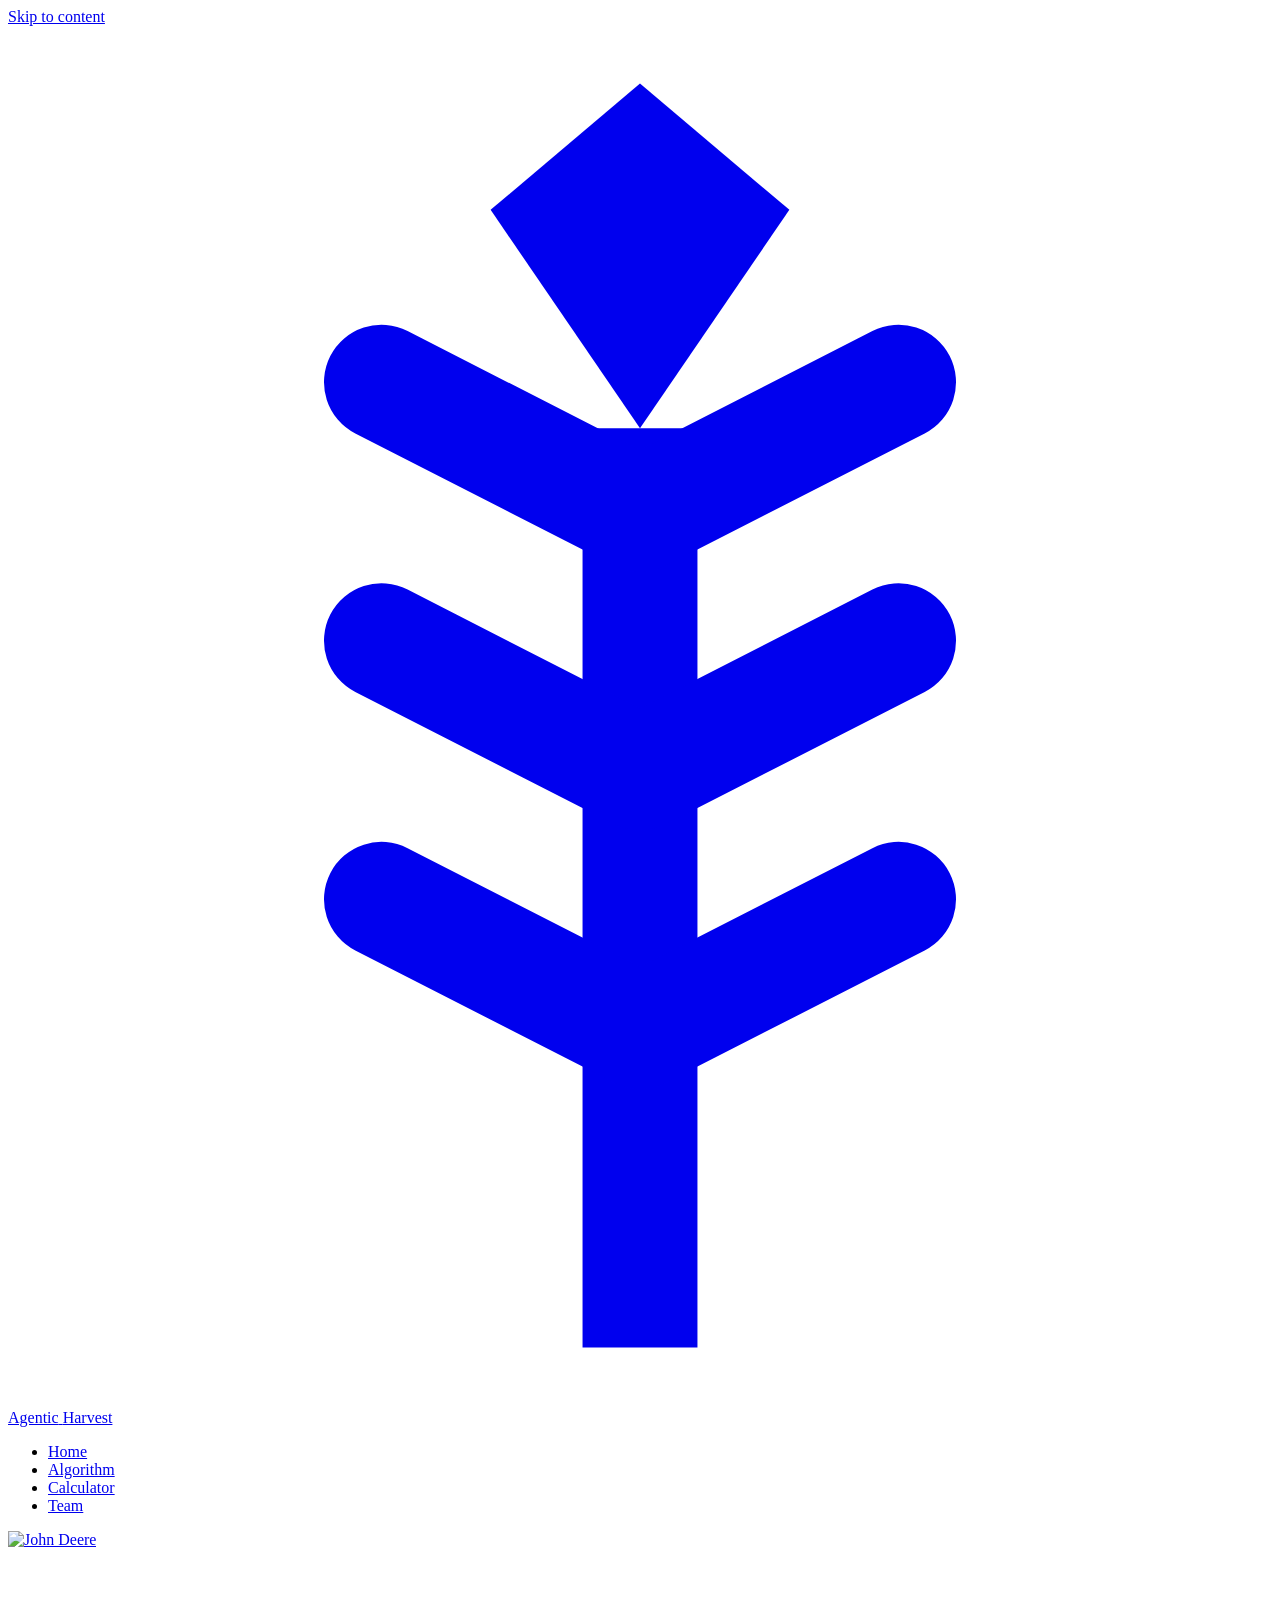
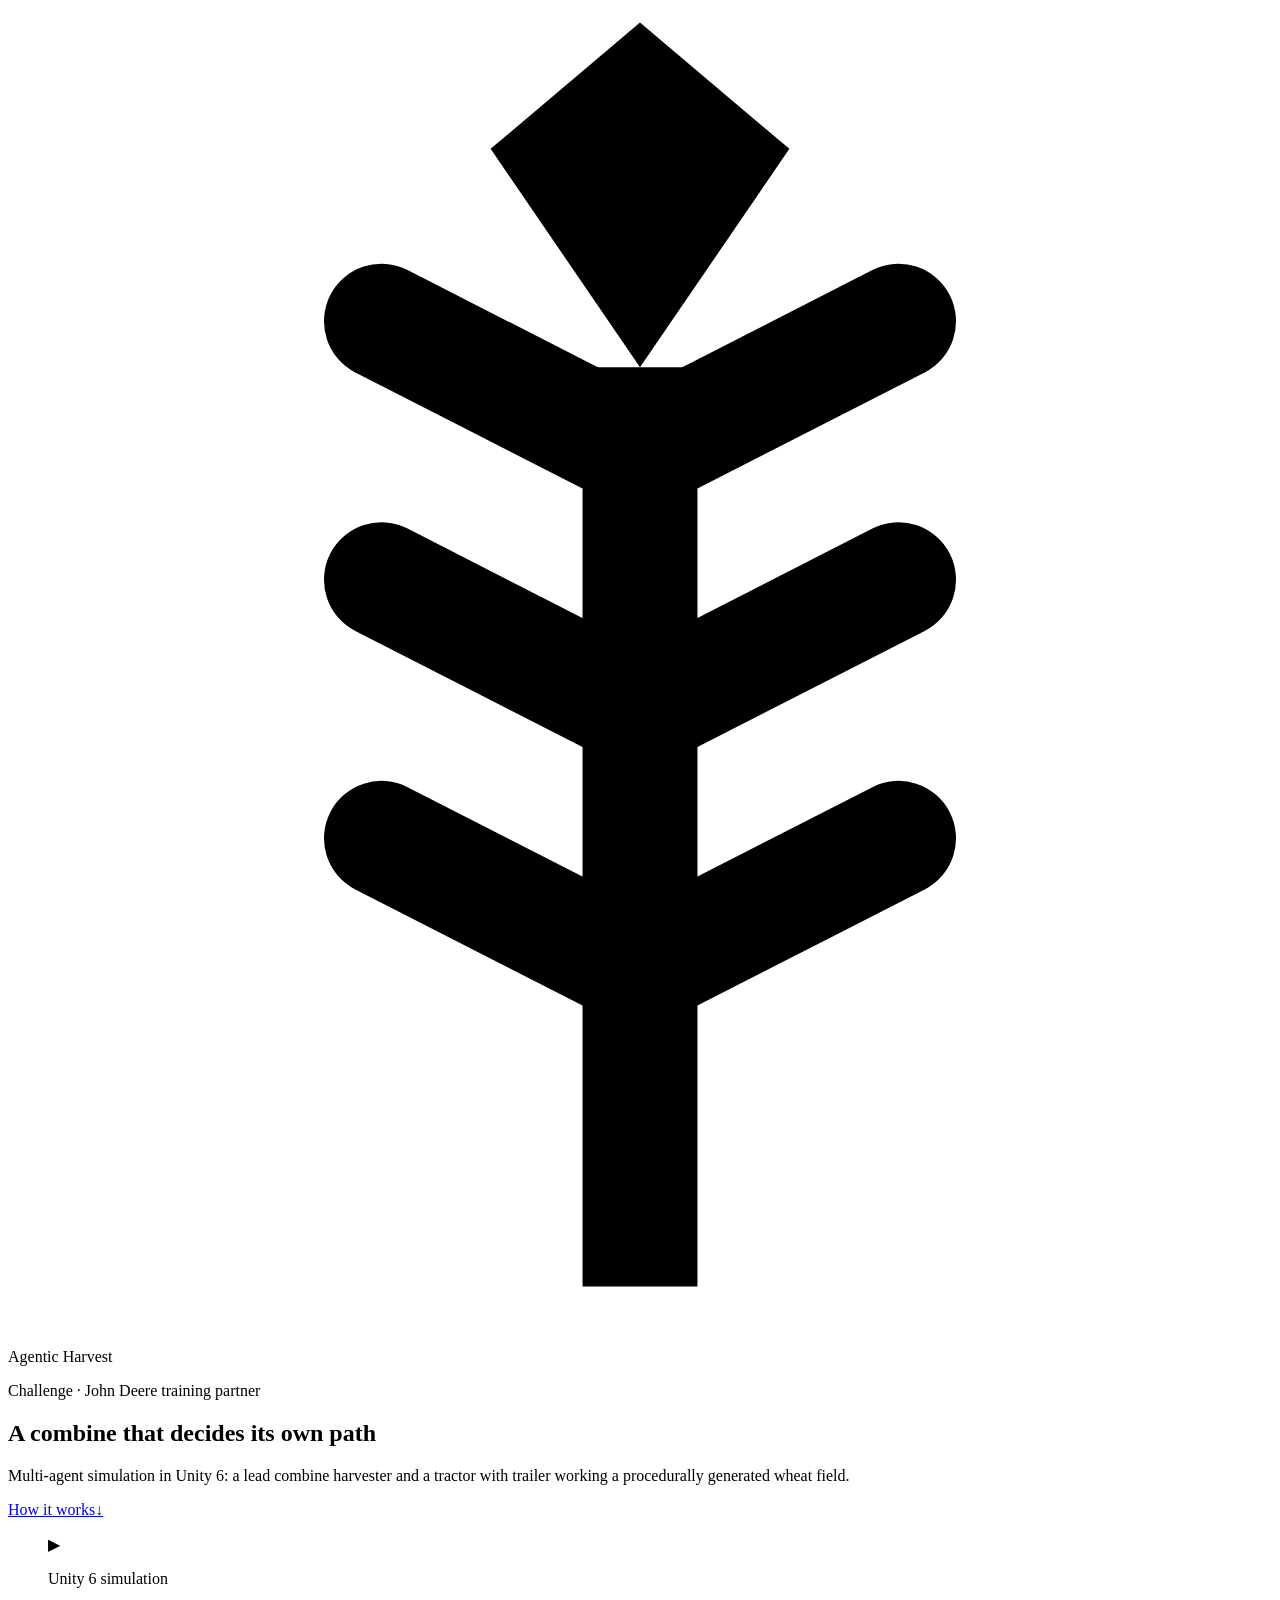
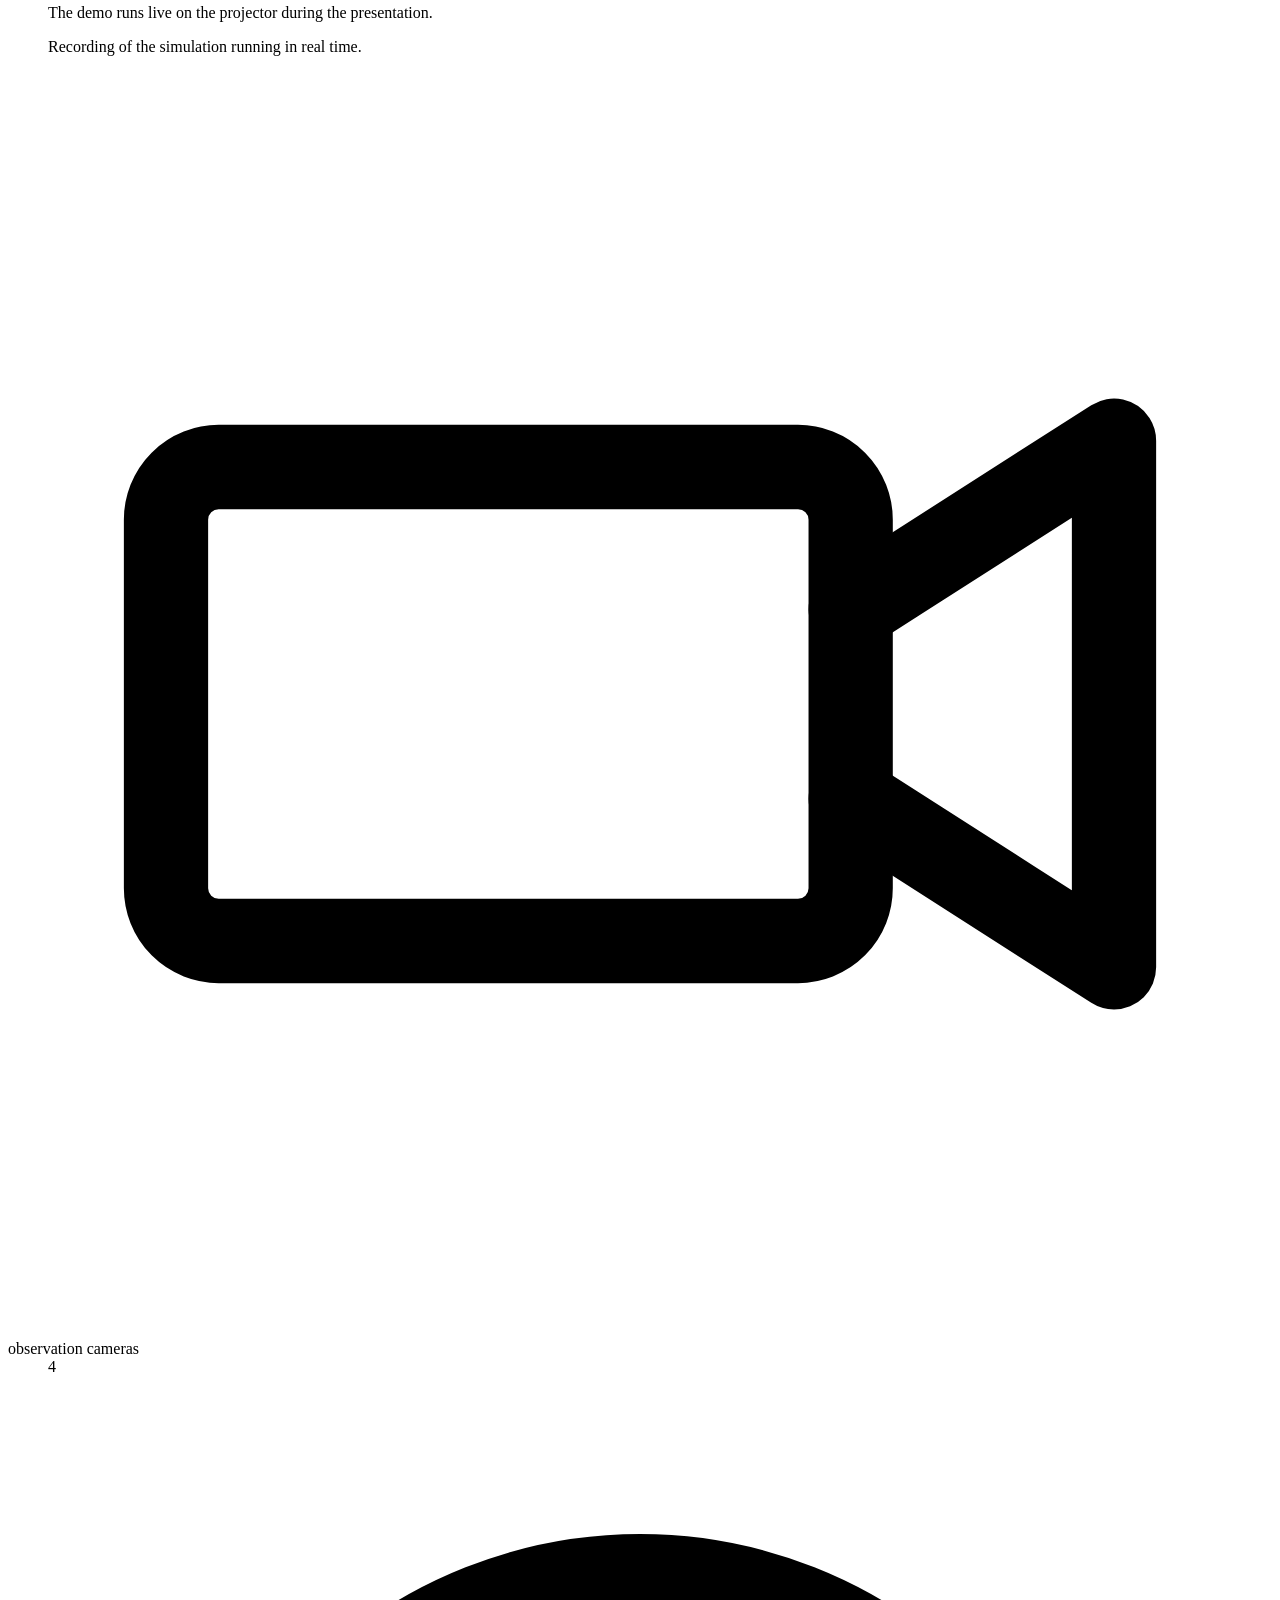
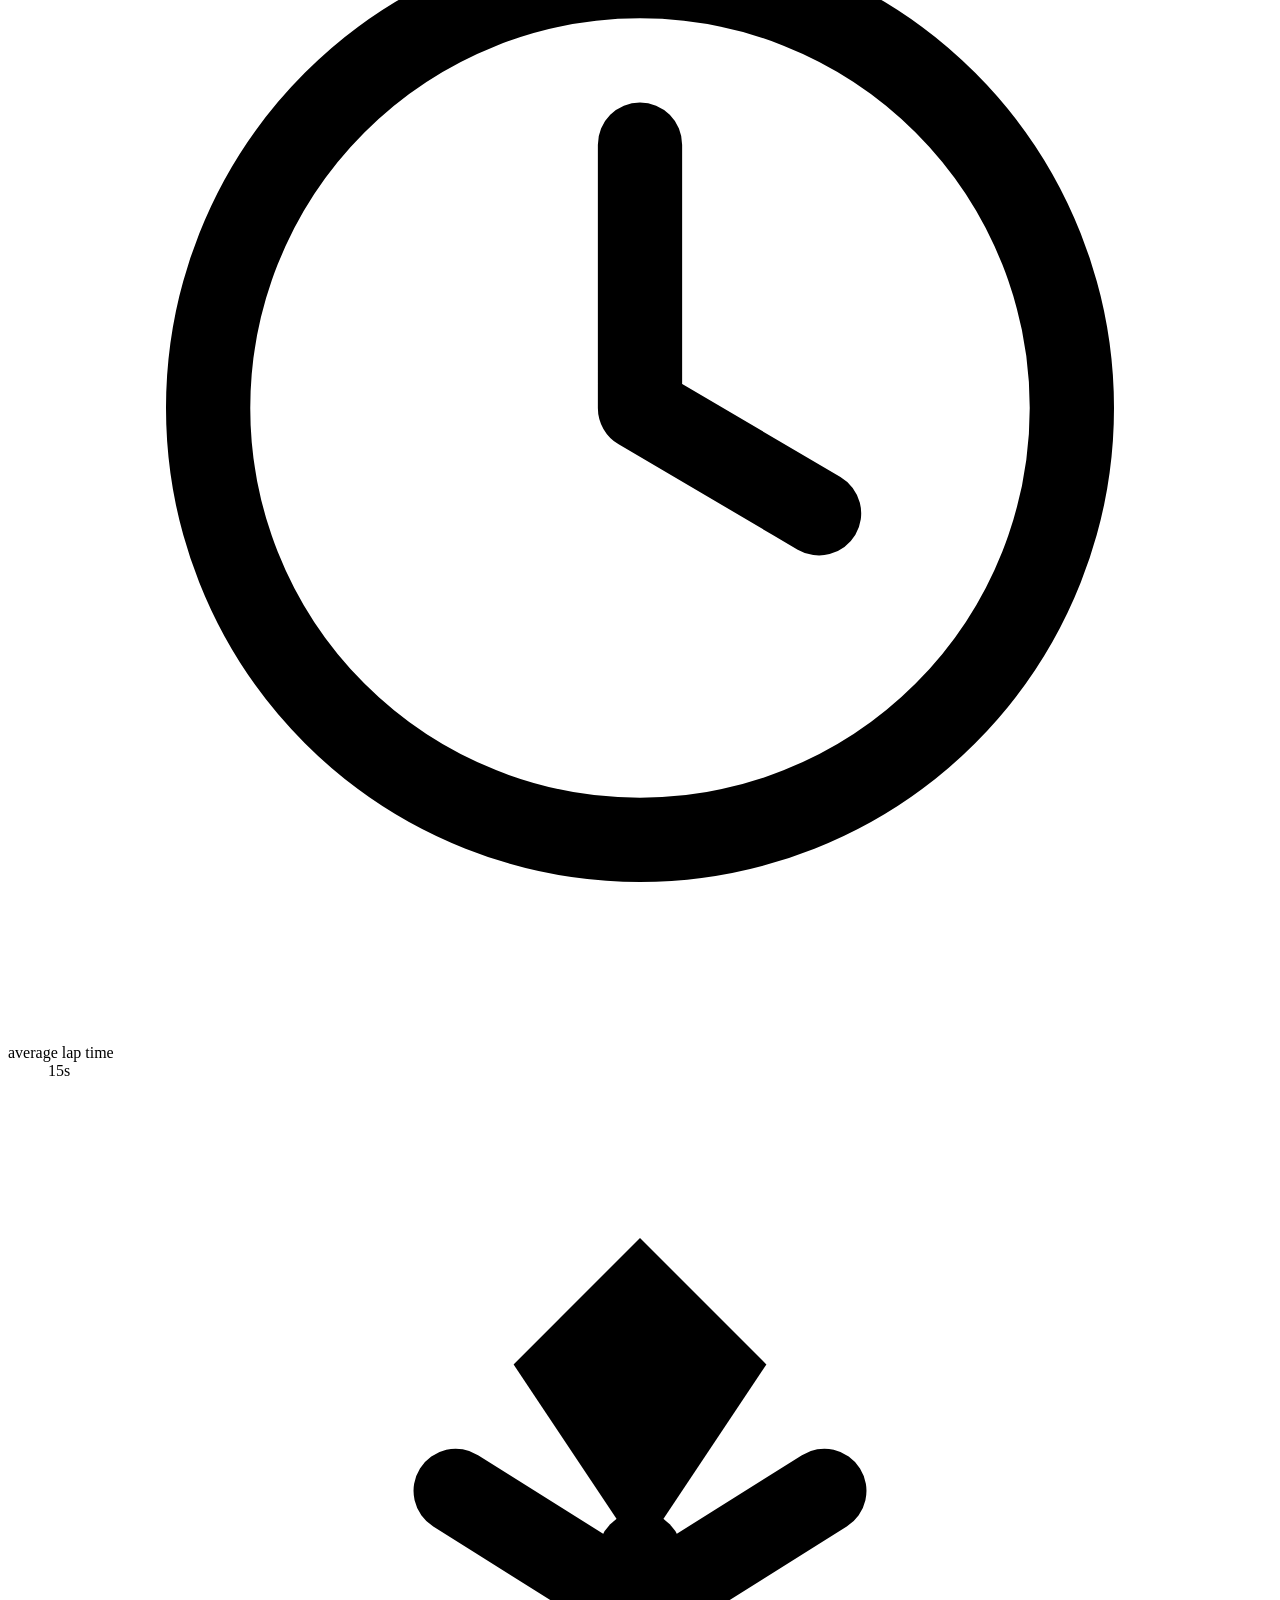
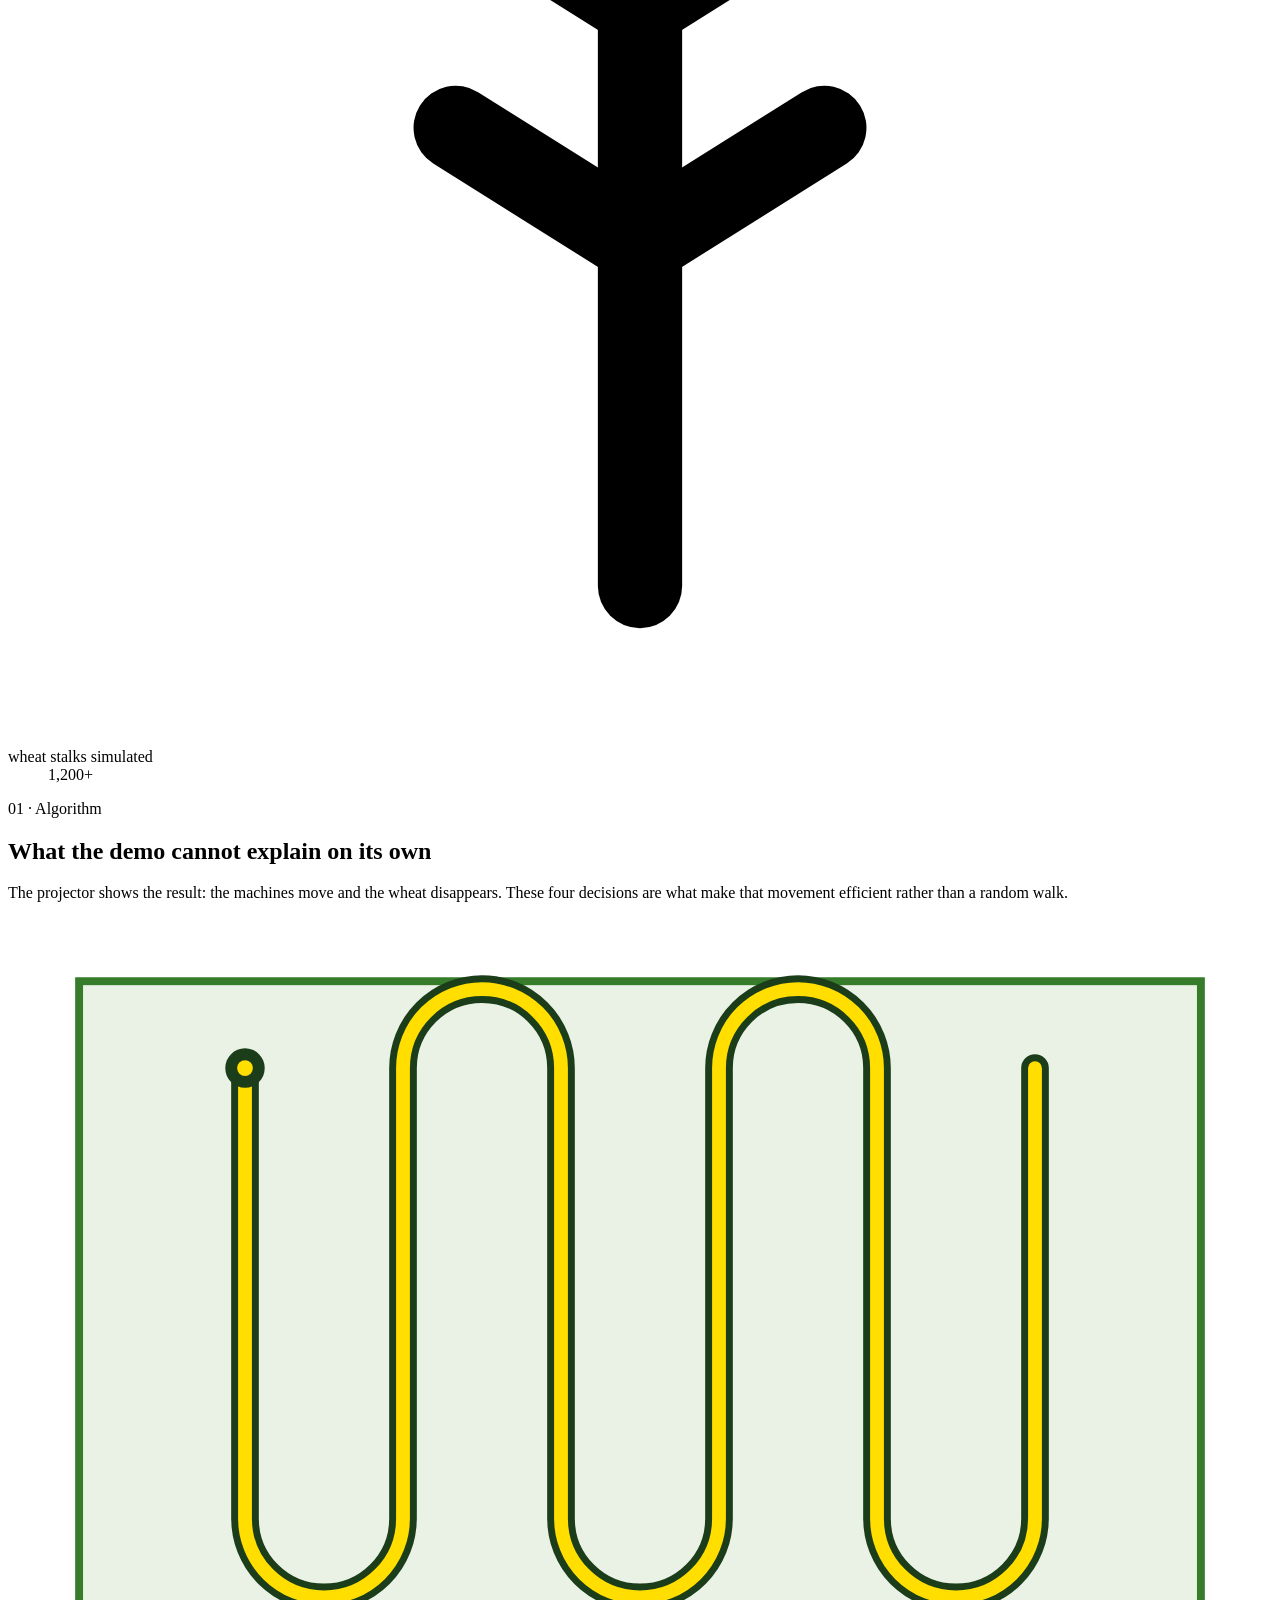
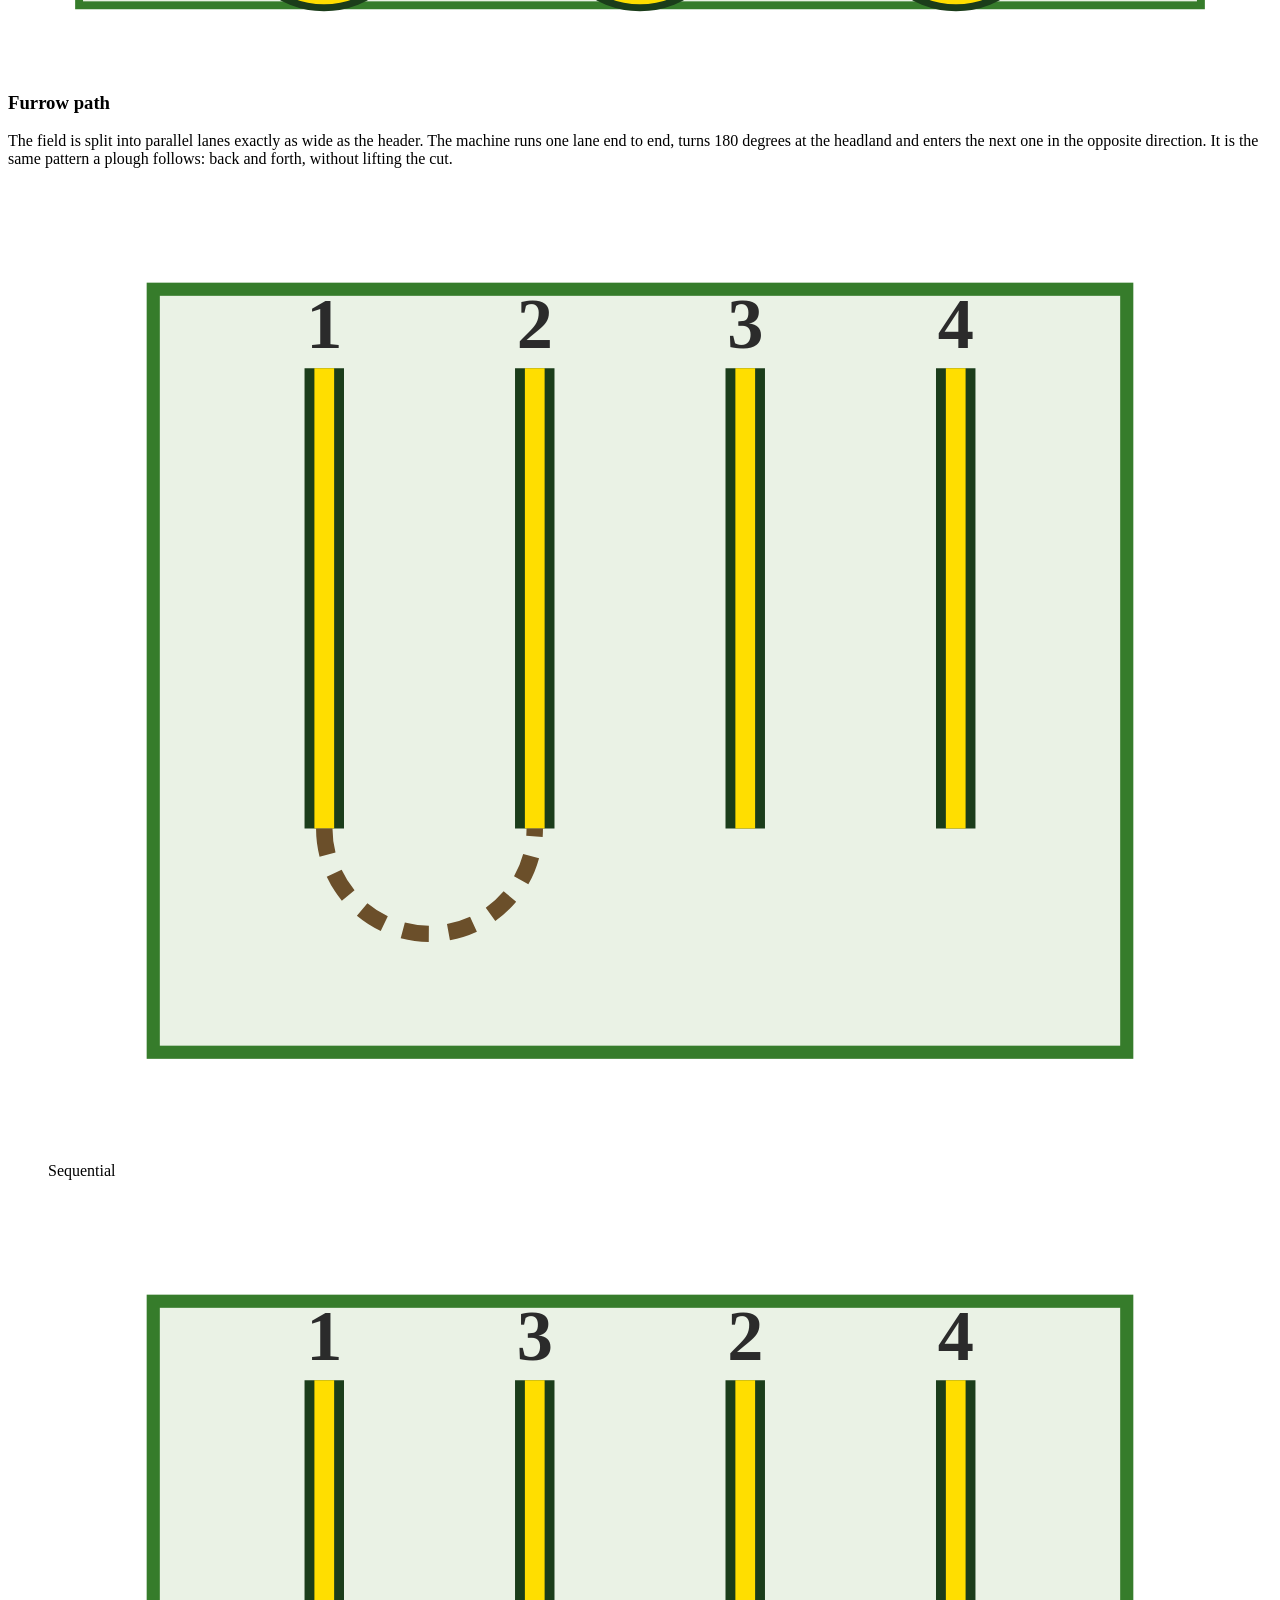
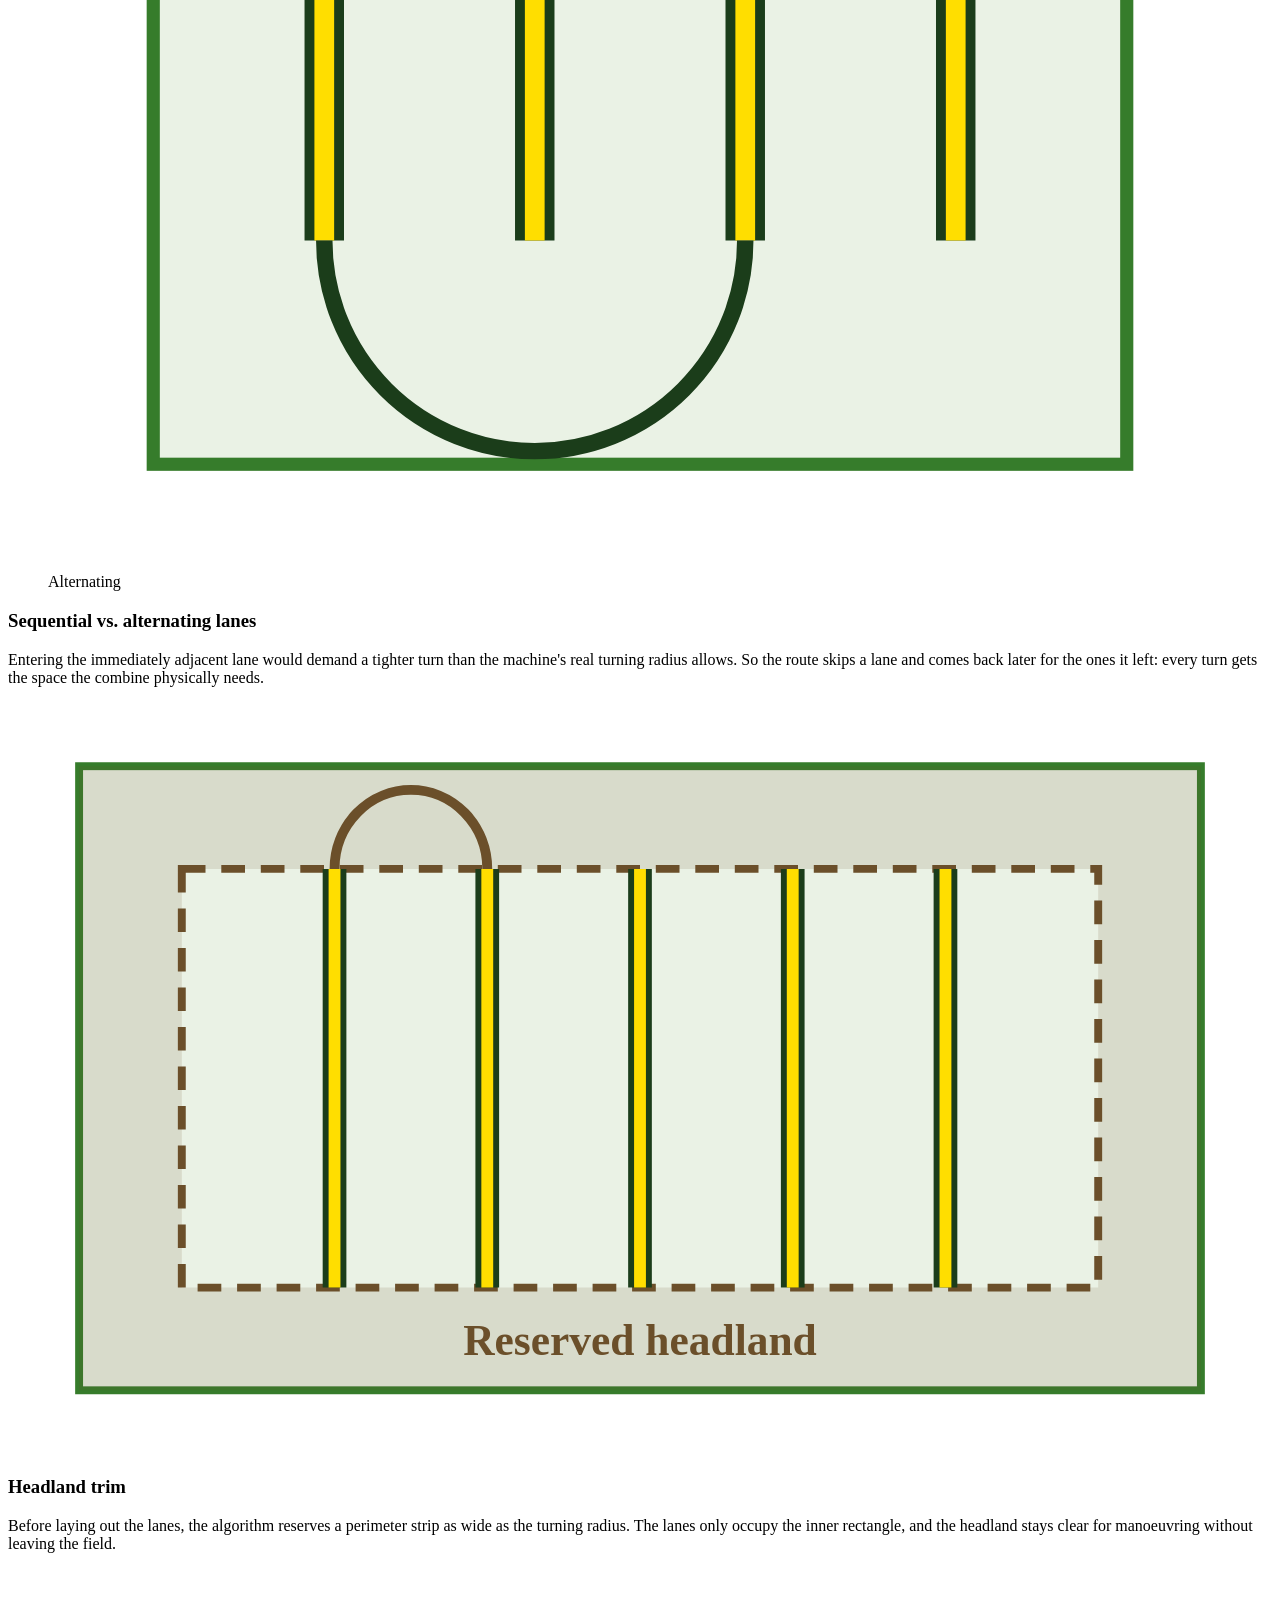
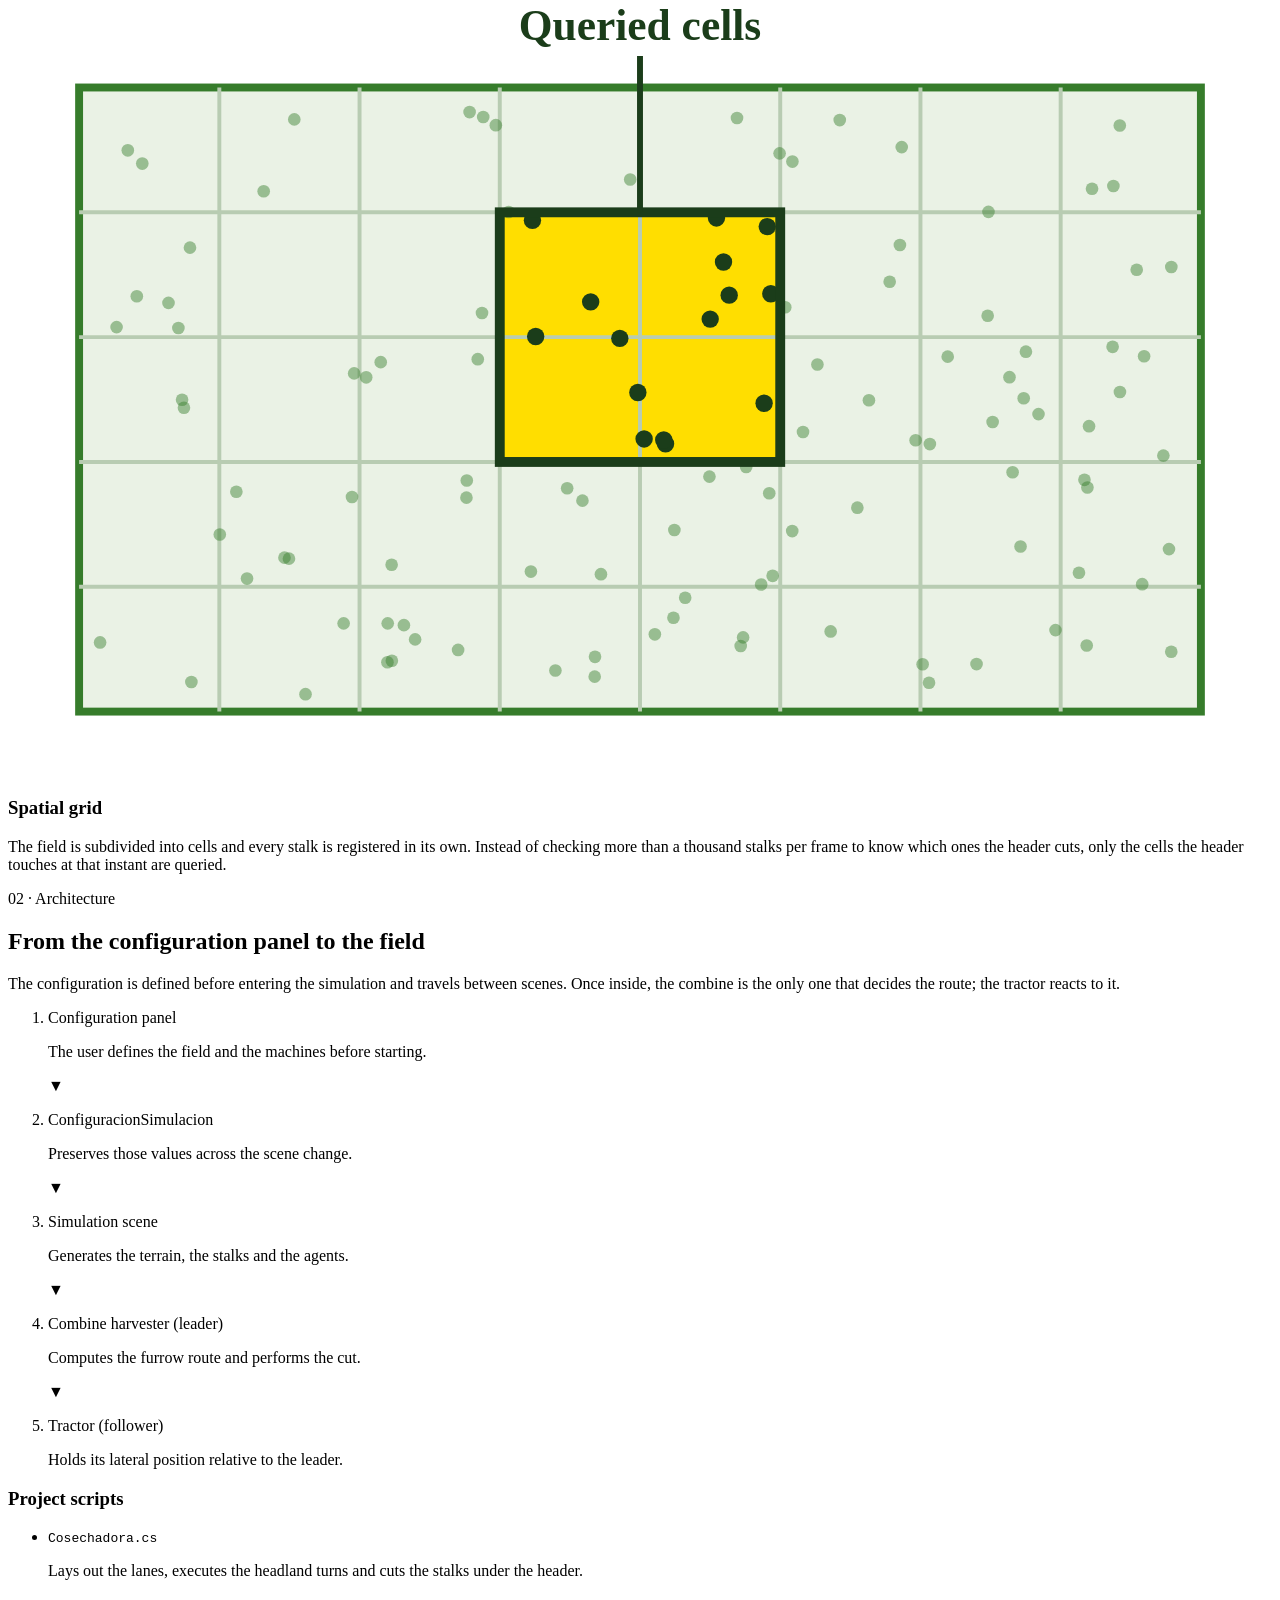
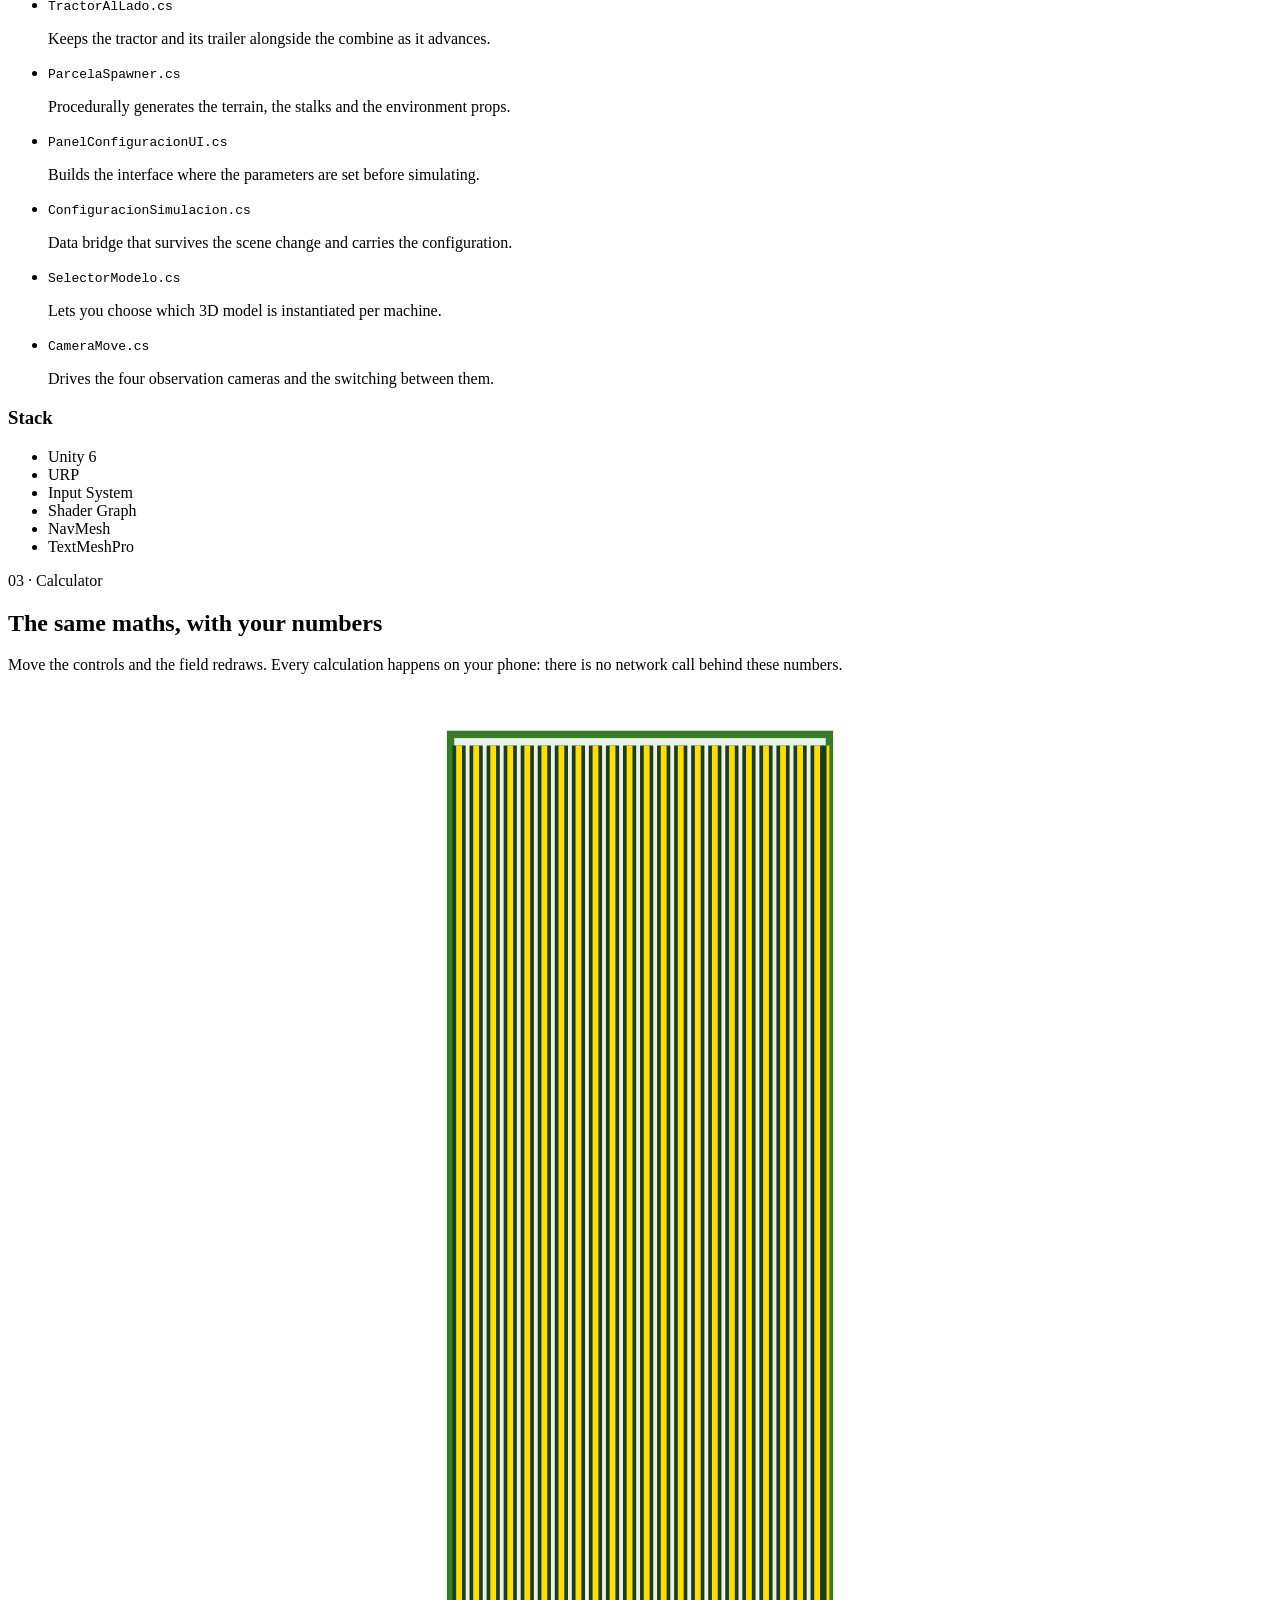
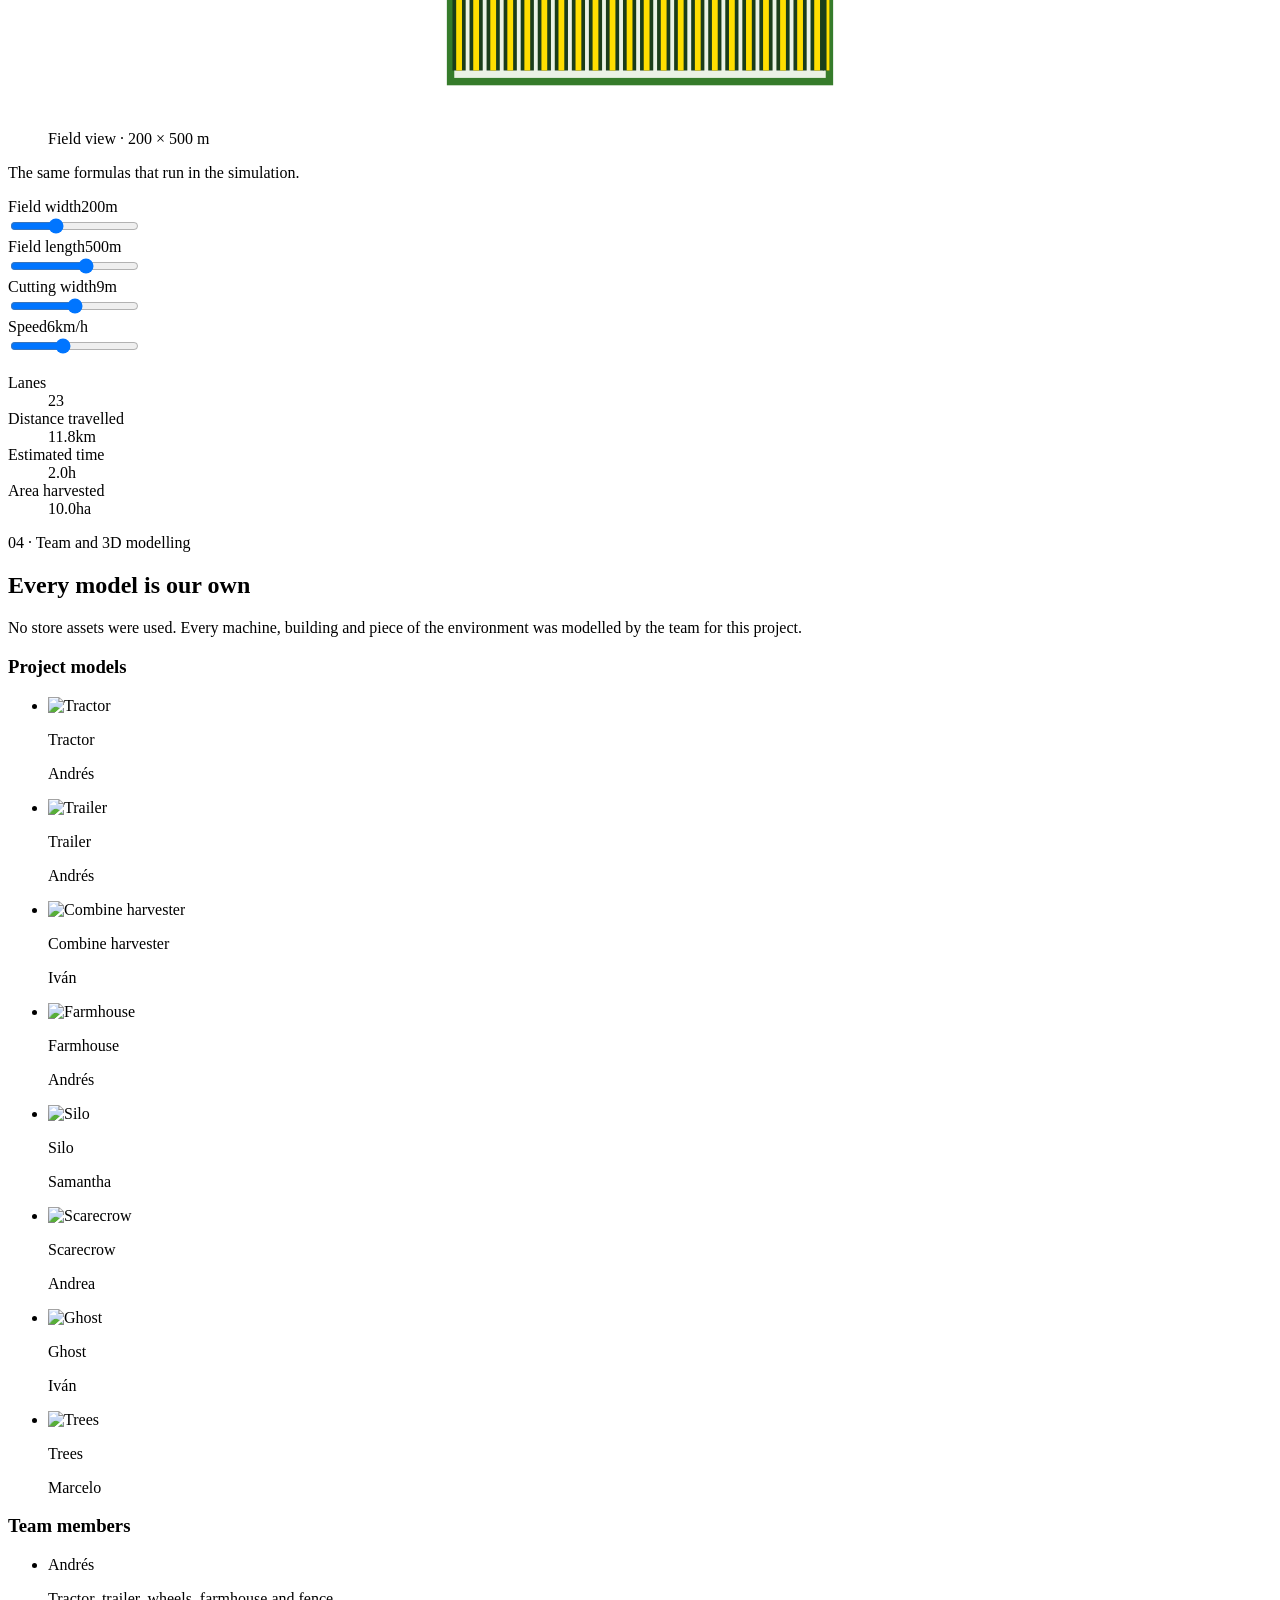
==== commit 4454a36f: "Update UI - fix en algunos elementos etc etc" ====
--- a/.next/server/app/index.html
+++ b/.next/server/app/index.html
@@ -1 +1 @@
-<!DOCTYPE html><html lang="es" class="roboto_condensed_82a9b8eb-module__iVs_5W__variable"><head><meta charSet="utf-8"/><meta name="viewport" content="width=device-width, initial-scale=1, user-scalable=yes"/><link rel="preload" href="/_next/static/media/ef1484efef1c9752-s.p.0vtrapzs99yg4.woff2" as="font" crossorigin="" type="font/woff2"/><link rel="stylesheet" href="/_next/static/chunks/2z44_nrqv2lyn.css" data-precedence="next"/><link rel="preload" as="script" fetchPriority="low" href="/_next/static/chunks/3l04zcqx63h3y.js"/><script src="/_next/static/chunks/0cegfsgm6lvdz.js" async=""></script><script src="/_next/static/chunks/3byuobrkyz9bj.js" async=""></script><script src="/_next/static/chunks/turbopack-3eyf67d9t5dl9.js" async=""></script><script src="/_next/static/chunks/3ikuaaxs_q06-.js" async="" crossorigin=""></script><script src="/_next/static/chunks/2udvutiixhd8b.js" async="" crossorigin=""></script><meta name="theme-color" content="#1B3D1A"/><meta name="color-scheme" content="light"/><title>MultiagentesReto — Cosecha autónoma simulada en Unity 6</title><meta name="description" content="Simulación multiagente de una granja de trigo autónoma: una cosechadora líder y un tractor seguidor recorriendo un campo procedural. Proyecto universitario presentado a John Deere como socio formador."/><meta name="next-size-adjust" content=""/><script src="/_next/static/chunks/0cz1d0mv5g_q7.js" noModule=""></script></head><body class="bg-bone text-ink"><div hidden=""><!--$--><!--/$--></div><a href="#inicio" class="sr-only focus:not-sr-only focus:absolute focus:top-2 focus:left-2 focus:z-50 focus:bg-green-dark focus:px-4 focus:py-2 focus:font-bold focus:text-white">Saltar al contenido</a><nav aria-label="Navegación principal" class="on-dark fixed inset-x-0 bottom-0 z-40 border-t border-green-rule bg-green-dark md:sticky md:top-0 md:bottom-auto md:border-t-0 md:border-b"><div class="mx-auto flex w-full max-w-[1100px] items-stretch md:items-center md:justify-between md:px-4"><span class="hidden eyebrow text-white md:block">Multiagentes<span class="text-jd-yellow">Reto</span></span><ul class="grid w-full grid-cols-4 md:flex md:w-auto md:gap-1"><li class="contents"><a href="#inicio" aria-current="true" class="border-t-2 px-3 py-3 text-center eyebrow transition-colors md:border-t-0 md:border-b-2 md:px-4 md:py-4 border-jd-yellow text-jd-yellow">Inicio</a></li><li class="contents"><a href="#algoritmo" class="border-t-2 px-3 py-3 text-center eyebrow transition-colors md:border-t-0 md:border-b-2 md:px-4 md:py-4 border-transparent text-green-soft hover:text-white">Algoritmo</a></li><li class="contents"><a href="#calculadora" class="border-t-2 px-3 py-3 text-center eyebrow transition-colors md:border-t-0 md:border-b-2 md:px-4 md:py-4 border-transparent text-green-soft hover:text-white">Calculadora</a></li><li class="contents"><a href="#equipo" class="border-t-2 px-3 py-3 text-center eyebrow transition-colors md:border-t-0 md:border-b-2 md:px-4 md:py-4 border-transparent text-green-soft hover:text-white">Equipo</a></li></ul></div></nav><main><section id="inicio" class="on-dark scroll-mt-[72px] bg-green-dark px-4 pt-14 pb-20 text-white surco-texture-dark md:pt-20 md:pb-16"><div class="mx-auto w-full max-w-[1100px]"><div class="grid items-center gap-10 md:grid-cols-[1.05fr_.95fr] md:gap-14"><div><p class="eyebrow text-jd-yellow">Reto — Socio formador John Deere</p><h1 class="mt-4 max-w-[16ch] text-4xl leading-[1.03] font-bold tracking-tight md:text-6xl">Una cosechadora que decide sola por dónde pasar</h1><p class="mt-5 max-w-[52ch] text-lg text-green-soft">Simulación multiagente en Unity 6: una cosechadora líder y un tractor con remolque cosechando un campo de trigo generado por procedimiento.</p><a href="#algoritmo" class="mt-8 inline-flex items-center gap-2 rounded-xs bg-jd-yellow px-6 py-3 eyebrow text-green-dark hover:bg-white">Cómo funciona<span aria-hidden="true">↓</span></a></div><figure class="m-0"><div class="relative aspect-video border border-green-rule bg-green-dark"><div class="flex h-full flex-col items-center justify-center gap-3 px-6 text-center surco-texture-dark"><span aria-hidden="true" class="text-3xl text-jd-yellow">▶</span><p class="eyebrow text-green-soft">Simulación en Unity 6</p><p class="max-w-[32ch] text-sm text-green-soft">La demo corre en vivo en el proyector durante la presentación.</p></div></div><figcaption class="mt-3 text-sm text-green-soft">Grabación de la simulación corriendo en tiempo real.</figcaption></figure></div><dl class="mt-12 grid grid-cols-3 border-t border-green-rule pt-6"><div class=""><dd class="text-4xl leading-none font-bold text-jd-yellow md:text-5xl">4</dd><dt class="mt-2 eyebrow text-green-soft">cámaras</dt></div><div class="border-l border-green-rule pl-4 md:pl-6"><dd class="text-4xl leading-none font-bold text-jd-yellow md:text-5xl">15 s</dd><dt class="mt-2 eyebrow text-green-soft">por vuelta</dt></div><div class="border-l border-green-rule pl-4 md:pl-6"><dd class="text-4xl leading-none font-bold text-jd-yellow md:text-5xl">1,200+</dd><dt class="mt-2 eyebrow text-green-soft">espigas</dt></div></dl></div></section><section id="algoritmo" class="scroll-mt-[72px] px-4 py-16 md:py-24 bg-bone text-ink "><div class="mx-auto w-full max-w-[1100px]"><header class="mb-10 md:mb-14"><p class="eyebrow mb-3 text-jd-green">01 — Algoritmo</p><h2 class="max-w-[18ch] text-3xl leading-[1.05] font-bold tracking-tight md:text-5xl text-green-dark">Lo que la demo no alcanza a explicar</h2><p class="mt-5 max-w-[62ch] text-lg text-ink-muted">En el proyector se ve el resultado: las máquinas se mueven y el trigo desaparece. Estas cuatro decisiones son las que hacen que ese movimiento sea eficiente y no una caminata al azar.</p></header><div class="grid gap-6 md:grid-cols-2"><article class="border border-line bg-white p-5"><div class="mb-5"><svg viewBox="0 0 320 190" class="h-auto w-full" role="img" aria-labelledby="d-bous-t"><title id="d-bous-t">Campo rectangular recorrido por seis carriles paralelos unidos por giros de 180 grados en los extremos</title><rect x="18" y="16" width="284" height="158" fill="#EAF2E5" stroke="#367C2B" stroke-width="2"></rect><path d="M 60 38 L 60 152 A 20 20 0 0 0 100 152 L 100 38 A 20 20 0 0 1 140 38 L 140 152 A 20 20 0 0 0 180 152 L 180 38 A 20 20 0 0 1 220 38 L 220 152 A 20 20 0 0 0 260 152 L 260 38" fill="none" stroke="#1B3D1A" stroke-width="7" stroke-linecap="round"></path><path d="M 60 38 L 60 152 A 20 20 0 0 0 100 152 L 100 38 A 20 20 0 0 1 140 38 L 140 152 A 20 20 0 0 0 180 152 L 180 38 A 20 20 0 0 1 220 38 L 220 152 A 20 20 0 0 0 260 152 L 260 38" fill="none" stroke="#FFDE00" stroke-width="3.5" stroke-linecap="round"></path><circle cx="60" cy="38" r="5" fill="#1B3D1A"></circle><circle cx="60" cy="38" r="2" fill="#FFDE00"></circle></svg></div><h3 class="text-xl font-bold text-green-dark">Recorrido en surco</h3><p class="mt-2 text-ink-muted">El campo se divide en carriles paralelos del ancho exacto del cabezal. La máquina recorre uno completo, gira 180° en la cabecera y entra al siguiente en sentido contrario. Es el mismo patrón que sigue un arado: ida y vuelta, sin levantar el corte.</p></article><article class="border border-line bg-white p-5"><div class="mb-5"><div class="grid grid-cols-2 gap-4"><figure class="m-0"><svg viewBox="0 0 180 148" class="h-auto w-full" role="img" aria-labelledby="d-seq-t"><title id="d-seq-t">Recorrido secuencial: los carriles se visitan en orden y el giro entre carriles contiguos es demasiado cerrado</title><rect x="16" y="16" width="148" height="116" fill="#EAF2E5" stroke="#367C2B" stroke-width="2"></rect><g><line x1="42" y1="28" x2="42" y2="98" stroke="#1B3D1A" stroke-width="6"></line><line x1="42" y1="28" x2="42" y2="98" stroke="#FFDE00" stroke-width="3"></line><text x="42" y="25" text-anchor="middle" font-size="11" font-weight="700" fill="#2B2B2B">1</text></g><g><line x1="74" y1="28" x2="74" y2="98" stroke="#1B3D1A" stroke-width="6"></line><line x1="74" y1="28" x2="74" y2="98" stroke="#FFDE00" stroke-width="3"></line><text x="74" y="25" text-anchor="middle" font-size="11" font-weight="700" fill="#2B2B2B">2</text></g><g><line x1="106" y1="28" x2="106" y2="98" stroke="#1B3D1A" stroke-width="6"></line><line x1="106" y1="28" x2="106" y2="98" stroke="#FFDE00" stroke-width="3"></line><text x="106" y="25" text-anchor="middle" font-size="11" font-weight="700" fill="#2B2B2B">3</text></g><g><line x1="138" y1="28" x2="138" y2="98" stroke="#1B3D1A" stroke-width="6"></line><line x1="138" y1="28" x2="138" y2="98" stroke="#FFDE00" stroke-width="3"></line><text x="138" y="25" text-anchor="middle" font-size="11" font-weight="700" fill="#2B2B2B">4</text></g><path d="M 42 98 A 16 16 0 0 0 74 98" fill="none" stroke="#6B4F2A" stroke-width="2.5" stroke-dasharray="4 3"></path></svg><figcaption class="mt-2 eyebrow text-jd-green">Secuencial</figcaption></figure><figure class="m-0"><svg viewBox="0 0 180 148" class="h-auto w-full" role="img" aria-labelledby="d-alt-t"><title id="d-alt-t">Recorrido alternado: se salta un carril y se regresa después, dando al giro el doble de espacio</title><rect x="16" y="16" width="148" height="116" fill="#EAF2E5" stroke="#367C2B" stroke-width="2"></rect><g><line x1="42" y1="28" x2="42" y2="98" stroke="#1B3D1A" stroke-width="6"></line><line x1="42" y1="28" x2="42" y2="98" stroke="#FFDE00" stroke-width="3"></line><text x="42" y="25" text-anchor="middle" font-size="11" font-weight="700" fill="#2B2B2B">1</text></g><g><line x1="106" y1="28" x2="106" y2="98" stroke="#1B3D1A" stroke-width="6"></line><line x1="106" y1="28" x2="106" y2="98" stroke="#FFDE00" stroke-width="3"></line><text x="106" y="25" text-anchor="middle" font-size="11" font-weight="700" fill="#2B2B2B">2</text></g><g><line x1="74" y1="28" x2="74" y2="98" stroke="#1B3D1A" stroke-width="6"></line><line x1="74" y1="28" x2="74" y2="98" stroke="#FFDE00" stroke-width="3"></line><text x="74" y="25" text-anchor="middle" font-size="11" font-weight="700" fill="#2B2B2B">3</text></g><g><line x1="138" y1="28" x2="138" y2="98" stroke="#1B3D1A" stroke-width="6"></line><line x1="138" y1="28" x2="138" y2="98" stroke="#FFDE00" stroke-width="3"></line><text x="138" y="25" text-anchor="middle" font-size="11" font-weight="700" fill="#2B2B2B">4</text></g><path d="M 42 98 A 32 32 0 0 0 106 98" fill="none" stroke="#1B3D1A" stroke-width="2.5"></path></svg><figcaption class="mt-2 eyebrow text-jd-green">Alternado</figcaption></figure></div></div><h3 class="text-xl font-bold text-green-dark">Secuencial vs. carriles alternados</h3><p class="mt-2 text-ink-muted">Entrar al carril inmediatamente contiguo exigiría un giro más cerrado que el radio real de la máquina. Por eso el recorrido salta un carril y regresa después por los que dejó pendientes: cada giro tiene el espacio que la cosechadora necesita físicamente.</p></article><article class="border border-line bg-white p-5"><div class="mb-5"><svg viewBox="0 0 320 190" class="h-auto w-full" role="img" aria-labelledby="d-cab-t"><title id="d-cab-t">Campo con una franja perimetral reservada, marcada con línea punteada, donde la máquina gira sin salirse del terreno</title><rect x="18" y="16" width="284" height="158" fill="#EAF2E5" stroke="#367C2B" stroke-width="2"></rect><path fill-rule="evenodd" fill="#6B4F2A" fill-opacity="0.14" d="M 18 16 h 284 v 158 h -284 Z M 44 42 h 232 v 106 h -232 Z"></path><rect x="44" y="42" width="232" height="106" fill="none" stroke="#6B4F2A" stroke-width="2" stroke-dasharray="6 4"></rect><g><line x1="82.66666666666666" y1="42" x2="82.66666666666666" y2="148" stroke="#1B3D1A" stroke-width="6"></line><line x1="82.66666666666666" y1="42" x2="82.66666666666666" y2="148" stroke="#FFDE00" stroke-width="3"></line></g><g><line x1="121.33333333333333" y1="42" x2="121.33333333333333" y2="148" stroke="#1B3D1A" stroke-width="6"></line><line x1="121.33333333333333" y1="42" x2="121.33333333333333" y2="148" stroke="#FFDE00" stroke-width="3"></line></g><g><line x1="160" y1="42" x2="160" y2="148" stroke="#1B3D1A" stroke-width="6"></line><line x1="160" y1="42" x2="160" y2="148" stroke="#FFDE00" stroke-width="3"></line></g><g><line x1="198.66666666666666" y1="42" x2="198.66666666666666" y2="148" stroke="#1B3D1A" stroke-width="6"></line><line x1="198.66666666666666" y1="42" x2="198.66666666666666" y2="148" stroke="#FFDE00" stroke-width="3"></line></g><g><line x1="237.33333333333331" y1="42" x2="237.33333333333331" y2="148" stroke="#1B3D1A" stroke-width="6"></line><line x1="237.33333333333331" y1="42" x2="237.33333333333331" y2="148" stroke="#FFDE00" stroke-width="3"></line></g><path d="M 82.66666666666666 42 A 19.333333333333332 20 0 0 1 121.33333333333333 42" fill="none" stroke="#6B4F2A" stroke-width="2.5"></path><text x="160" y="165" text-anchor="middle" font-size="11" font-weight="700" fill="#6B4F2A">Cabecera reservada</text></svg></div><h3 class="text-xl font-bold text-green-dark">Recorte de cabecera</h3><p class="mt-2 text-ink-muted">Antes de trazar los carriles, el algoritmo reserva una franja perimetral del ancho del radio de giro. Los carriles solo ocupan el rectángulo interior, y la cabecera queda libre para maniobrar sin salirse del campo.</p></article><article class="border border-line bg-white p-5"><div class="mb-5"><svg viewBox="0 -14 320 204" class="h-auto w-full" role="img" aria-labelledby="d-rej-t"><title id="d-rej-t">Campo dividido en una rejilla de celdas con espigas distribuidas; solo las cuatro celdas que toca el cabezal aparecen resaltadas</title><rect x="18" y="16" width="284" height="158" fill="#EAF2E5" stroke="#367C2B" stroke-width="2"></rect><rect x="124.5" y="47.6" width="35.5" height="31.6" fill="#FFDE00"></rect><rect x="160" y="47.6" width="35.5" height="31.6" fill="#FFDE00"></rect><rect x="124.5" y="79.2" width="35.5" height="31.6" fill="#FFDE00"></rect><rect x="160" y="79.2" width="35.5" height="31.6" fill="#FFDE00"></rect><line x1="53.5" y1="16" x2="53.5" y2="174" stroke="#B8CCB2" stroke-width="1"></line><line x1="89" y1="16" x2="89" y2="174" stroke="#B8CCB2" stroke-width="1"></line><line x1="124.5" y1="16" x2="124.5" y2="174" stroke="#B8CCB2" stroke-width="1"></line><line x1="160" y1="16" x2="160" y2="174" stroke="#B8CCB2" stroke-width="1"></line><line x1="195.5" y1="16" x2="195.5" y2="174" stroke="#B8CCB2" stroke-width="1"></line><line x1="231" y1="16" x2="231" y2="174" stroke="#B8CCB2" stroke-width="1"></line><line x1="266.5" y1="16" x2="266.5" y2="174" stroke="#B8CCB2" stroke-width="1"></line><line x1="18" y1="47.6" x2="302" y2="47.6" stroke="#B8CCB2" stroke-width="1"></line><line x1="18" y1="79.2" x2="302" y2="79.2" stroke="#B8CCB2" stroke-width="1"></line><line x1="18" y1="110.80000000000001" x2="302" y2="110.80000000000001" stroke="#B8CCB2" stroke-width="1"></line><line x1="18" y1="142.4" x2="302" y2="142.4" stroke="#B8CCB2" stroke-width="1"></line><circle cx="72.48" cy="24.07" r="1.6" fill="#367C2B" fill-opacity="0.45"></circle><circle cx="226.26" cy="31.09" r="1.6" fill="#367C2B" fill-opacity="0.45"></circle><circle cx="177.77" cy="74.63" r="2.2" fill="#1B3D1A" fill-opacity="1"></circle><circle cx="147.51" cy="70.28" r="2.2" fill="#1B3D1A" fill-opacity="1"></circle><circle cx="97.18" cy="161.12" r="1.6" fill="#367C2B" fill-opacity="0.45"></circle><circle cx="249.27" cy="100.68" r="1.6" fill="#367C2B" fill-opacity="0.45"></circle><circle cx="229.78" cy="105.31" r="1.6" fill="#367C2B" fill-opacity="0.45"></circle><circle cx="161.04" cy="104.98" r="2.2" fill="#1B3D1A" fill-opacity="1"></circle><circle cx="166.47" cy="106.22" r="2.2" fill="#1B3D1A" fill-opacity="1"></circle><circle cx="166.01" cy="105.24" r="2.2" fill="#1B3D1A" fill-opacity="1"></circle><circle cx="27.49" cy="76.66" r="1.6" fill="#367C2B" fill-opacity="0.45"></circle><circle cx="185.49" cy="157.39" r="1.6" fill="#367C2B" fill-opacity="0.45"></circle><circle cx="190.67" cy="141.83" r="1.6" fill="#367C2B" fill-opacity="0.45"></circle><circle cx="132.77" cy="49.63" r="2.2" fill="#1B3D1A" fill-opacity="1"></circle><circle cx="256.34" cy="132.19" r="1.6" fill="#367C2B" fill-opacity="0.45"></circle><circle cx="116.06" cy="119.83" r="1.6" fill="#367C2B" fill-opacity="0.45"></circle><circle cx="138.58" cy="163.59" r="1.6" fill="#367C2B" fill-opacity="0.45"></circle><circle cx="87.63" cy="88.38" r="1.6" fill="#367C2B" fill-opacity="0.45"></circle><circle cx="294.50" cy="158.85" r="1.6" fill="#367C2B" fill-opacity="0.45"></circle><circle cx="217.96" cy="95.17" r="1.6" fill="#367C2B" fill-opacity="0.45"></circle><circle cx="260.89" cy="98.69" r="1.6" fill="#367C2B" fill-opacity="0.45"></circle><circle cx="257.14" cy="94.68" r="1.6" fill="#367C2B" fill-opacity="0.45"></circle><circle cx="33.99" cy="35.26" r="1.6" fill="#367C2B" fill-opacity="0.45"></circle><circle cx="195.34" cy="32.67" r="1.6" fill="#367C2B" fill-opacity="0.45"></circle><circle cx="279.65" cy="81.65" r="1.6" fill="#367C2B" fill-opacity="0.45"></circle><circle cx="84.97" cy="151.66" r="1.6" fill="#367C2B" fill-opacity="0.45"></circle><circle cx="233.38" cy="106.27" r="1.6" fill="#367C2B" fill-opacity="0.45"></circle><circle cx="64.73" cy="42.27" r="1.6" fill="#367C2B" fill-opacity="0.45"></circle><circle cx="273.68" cy="101.74" r="1.6" fill="#367C2B" fill-opacity="0.45"></circle><circle cx="71.13" cy="135.28" r="1.6" fill="#367C2B" fill-opacity="0.45"></circle><circle cx="116.86" cy="22.22" r="1.6" fill="#367C2B" fill-opacity="0.45"></circle><circle cx="177.58" cy="114.51" r="1.6" fill="#367C2B" fill-opacity="0.45"></circle><circle cx="123.50" cy="25.54" r="1.6" fill="#367C2B" fill-opacity="0.45"></circle><circle cx="133.59" cy="79.04" r="2.2" fill="#1B3D1A" fill-opacity="1"></circle><circle cx="179.36" cy="49.03" r="2.2" fill="#1B3D1A" fill-opacity="1"></circle><circle cx="53.62" cy="129.16" r="1.6" fill="#367C2B" fill-opacity="0.45"></circle><circle cx="198.54" cy="128.30" r="1.6" fill="#367C2B" fill-opacity="0.45"></circle><circle cx="287.14" cy="141.74" r="1.6" fill="#367C2B" fill-opacity="0.45"></circle><circle cx="90.68" cy="89.37" r="1.6" fill="#367C2B" fill-opacity="0.45"></circle><circle cx="94.36" cy="85.53" r="1.6" fill="#367C2B" fill-opacity="0.45"></circle><circle cx="237.90" cy="84.14" r="1.6" fill="#367C2B" fill-opacity="0.45"></circle><circle cx="257.70" cy="82.88" r="1.6" fill="#367C2B" fill-opacity="0.45"></circle><circle cx="198.59" cy="34.75" r="1.6" fill="#367C2B" fill-opacity="0.45"></circle><circle cx="44.07" cy="95.06" r="1.6" fill="#367C2B" fill-opacity="0.45"></circle><circle cx="159.46" cy="93.22" r="2.2" fill="#1B3D1A" fill-opacity="1"></circle><circle cx="245.20" cy="161.97" r="1.6" fill="#367C2B" fill-opacity="0.45"></circle><circle cx="225.80" cy="55.88" r="1.6" fill="#367C2B" fill-opacity="0.45"></circle><circle cx="46.43" cy="166.50" r="1.6" fill="#367C2B" fill-opacity="0.45"></circle><circle cx="141.56" cy="117.45" r="1.6" fill="#367C2B" fill-opacity="0.45"></circle><circle cx="293.92" cy="132.86" r="1.6" fill="#367C2B" fill-opacity="0.45"></circle><circle cx="272.52" cy="115.32" r="1.6" fill="#367C2B" fill-opacity="0.45"></circle><circle cx="154.89" cy="79.52" r="2.2" fill="#1B3D1A" fill-opacity="1"></circle><circle cx="118.93" cy="84.78" r="1.6" fill="#367C2B" fill-opacity="0.45"></circle><circle cx="157.52" cy="39.29" r="1.6" fill="#367C2B" fill-opacity="0.45"></circle><circle cx="43.14" cy="76.89" r="1.6" fill="#367C2B" fill-opacity="0.45"></circle><circle cx="273.27" cy="117.28" r="1.6" fill="#367C2B" fill-opacity="0.45"></circle><circle cx="103.07" cy="155.72" r="1.6" fill="#367C2B" fill-opacity="0.45"></circle><circle cx="116.15" cy="115.50" r="1.6" fill="#367C2B" fill-opacity="0.45"></circle><circle cx="192.22" cy="51.22" r="2.2" fill="#1B3D1A" fill-opacity="1"></circle><circle cx="186.10" cy="155.21" r="1.6" fill="#367C2B" fill-opacity="0.45"></circle><circle cx="163.76" cy="154.44" r="1.6" fill="#367C2B" fill-opacity="0.45"></circle><circle cx="100.23" cy="152.11" r="1.6" fill="#367C2B" fill-opacity="0.45"></circle><circle cx="281.50" cy="93.08" r="1.6" fill="#367C2B" fill-opacity="0.45"></circle><circle cx="285.75" cy="62.15" r="1.6" fill="#367C2B" fill-opacity="0.45"></circle><circle cx="60.51" cy="140.32" r="1.6" fill="#367C2B" fill-opacity="0.45"></circle><circle cx="215.03" cy="122.37" r="1.6" fill="#367C2B" fill-opacity="0.45"></circle><circle cx="44.54" cy="97.07" r="1.6" fill="#367C2B" fill-opacity="0.45"></circle><circle cx="294.51" cy="61.43" r="1.6" fill="#367C2B" fill-opacity="0.45"></circle><circle cx="168.70" cy="128.02" r="1.6" fill="#367C2B" fill-opacity="0.45"></circle><circle cx="132.38" cy="138.55" r="1.6" fill="#367C2B" fill-opacity="0.45"></circle><circle cx="186.88" cy="112.09" r="1.6" fill="#367C2B" fill-opacity="0.45"></circle><circle cx="145.43" cy="120.59" r="1.6" fill="#367C2B" fill-opacity="0.45"></circle><circle cx="150.11" cy="139.21" r="1.6" fill="#367C2B" fill-opacity="0.45"></circle><circle cx="23.31" cy="156.49" r="1.6" fill="#367C2B" fill-opacity="0.45"></circle><circle cx="223.21" cy="65.18" r="1.6" fill="#367C2B" fill-opacity="0.45"></circle><circle cx="113.95" cy="158.39" r="1.6" fill="#367C2B" fill-opacity="0.45"></circle><circle cx="87.09" cy="119.68" r="1.6" fill="#367C2B" fill-opacity="0.45"></circle><circle cx="248.22" cy="47.48" r="1.6" fill="#367C2B" fill-opacity="0.45"></circle><circle cx="292.50" cy="109.19" r="1.6" fill="#367C2B" fill-opacity="0.45"></circle><circle cx="96.13" cy="151.66" r="1.6" fill="#367C2B" fill-opacity="0.45"></circle><circle cx="46.07" cy="56.54" r="1.6" fill="#367C2B" fill-opacity="0.45"></circle><circle cx="168.47" cy="150.25" r="1.6" fill="#367C2B" fill-opacity="0.45"></circle><circle cx="126.75" cy="47.51" r="1.6" fill="#367C2B" fill-opacity="0.45"></circle><circle cx="210.57" cy="24.25" r="1.6" fill="#367C2B" fill-opacity="0.45"></circle><circle cx="233.17" cy="166.69" r="1.6" fill="#367C2B" fill-opacity="0.45"></circle><circle cx="193.58" cy="139.63" r="1.6" fill="#367C2B" fill-opacity="0.45"></circle><circle cx="191.42" cy="95.94" r="2.2" fill="#1B3D1A" fill-opacity="1"></circle><circle cx="57.81" cy="118.35" r="1.6" fill="#367C2B" fill-opacity="0.45"></circle><circle cx="148.53" cy="165.15" r="1.6" fill="#367C2B" fill-opacity="0.45"></circle><circle cx="182.58" cy="68.57" r="2.2" fill="#1B3D1A" fill-opacity="1"></circle><circle cx="69.99" cy="135.02" r="1.6" fill="#367C2B" fill-opacity="0.45"></circle><circle cx="97.12" cy="136.82" r="1.6" fill="#367C2B" fill-opacity="0.45"></circle><circle cx="279.85" cy="40.93" r="1.6" fill="#367C2B" fill-opacity="0.45"></circle><circle cx="192.72" cy="118.73" r="1.6" fill="#367C2B" fill-opacity="0.45"></circle><circle cx="204.91" cy="86.12" r="1.6" fill="#367C2B" fill-opacity="0.45"></circle><circle cx="254.33" cy="113.41" r="1.6" fill="#367C2B" fill-opacity="0.45"></circle><circle cx="120.31" cy="23.46" r="1.6" fill="#367C2B" fill-opacity="0.45"></circle><circle cx="253.54" cy="89.34" r="1.6" fill="#367C2B" fill-opacity="0.45"></circle><circle cx="148.61" cy="160.13" r="1.6" fill="#367C2B" fill-opacity="0.45"></circle><circle cx="96.06" cy="161.51" r="1.6" fill="#367C2B" fill-opacity="0.45"></circle><circle cx="184.56" cy="23.72" r="1.6" fill="#367C2B" fill-opacity="0.45"></circle><circle cx="32.61" cy="68.86" r="1.6" fill="#367C2B" fill-opacity="0.45"></circle><circle cx="120.00" cy="73.09" r="1.6" fill="#367C2B" fill-opacity="0.45"></circle><circle cx="265.19" cy="153.37" r="1.6" fill="#367C2B" fill-opacity="0.45"></circle><circle cx="75.32" cy="169.59" r="1.6" fill="#367C2B" fill-opacity="0.45"></circle><circle cx="273.09" cy="157.26" r="1.6" fill="#367C2B" fill-opacity="0.45"></circle><circle cx="201.27" cy="103.22" r="1.6" fill="#367C2B" fill-opacity="0.45"></circle><circle cx="231.55" cy="162.01" r="1.6" fill="#367C2B" fill-opacity="0.45"></circle><circle cx="40.63" cy="70.53" r="1.6" fill="#367C2B" fill-opacity="0.45"></circle><circle cx="208.27" cy="153.70" r="1.6" fill="#367C2B" fill-opacity="0.45"></circle><circle cx="281.47" cy="25.61" r="1.6" fill="#367C2B" fill-opacity="0.45"></circle><circle cx="181.14" cy="60.18" r="2.2" fill="#1B3D1A" fill-opacity="1"></circle><circle cx="171.44" cy="145.19" r="1.6" fill="#367C2B" fill-opacity="0.45"></circle><circle cx="196.77" cy="71.62" r="1.6" fill="#367C2B" fill-opacity="0.45"></circle><circle cx="193.12" cy="68.22" r="2.2" fill="#1B3D1A" fill-opacity="1"></circle><circle cx="287.62" cy="84.04" r="1.6" fill="#367C2B" fill-opacity="0.45"></circle><circle cx="274.44" cy="41.62" r="1.6" fill="#367C2B" fill-opacity="0.45"></circle><circle cx="30.33" cy="31.91" r="1.6" fill="#367C2B" fill-opacity="0.45"></circle><circle cx="248.02" cy="73.79" r="1.6" fill="#367C2B" fill-opacity="0.45"></circle><circle cx="271.13" cy="138.86" r="1.6" fill="#367C2B" fill-opacity="0.45"></circle><rect x="124.5" y="47.6" width="71" height="63.2" fill="none" stroke="#1B3D1A" stroke-width="2.5"></rect><line x1="160" y1="47.6" x2="160" y2="8" stroke="#1B3D1A" stroke-width="1.5"></line><text x="160" y="4" text-anchor="middle" font-size="11" font-weight="700" fill="#1B3D1A">Celdas consultadas</text></svg></div><h3 class="text-xl font-bold text-green-dark">Rejilla espacial</h3><p class="mt-2 text-ink-muted">El campo se subdivide en celdas y cada espiga se registra en la suya. En vez de revisar más de mil espigas por frame para saber cuáles corta el cabezal, solo se consultan las celdas que el cabezal toca en ese instante.</p></article></div></div></section><section id="arquitectura" class="scroll-mt-[72px] px-4 py-16 md:py-24 bg-green-light text-ink "><div class="mx-auto w-full max-w-[1100px]"><header class="mb-10 md:mb-14"><p class="eyebrow mb-3 text-jd-green">02 — Arquitectura</p><h2 class="max-w-[18ch] text-3xl leading-[1.05] font-bold tracking-tight md:text-5xl text-green-dark">Del panel de configuración al campo</h2><p class="mt-5 max-w-[62ch] text-lg text-ink-muted">La configuración se define antes de entrar a la simulación y viaja entre escenas. Ya dentro, la cosechadora es la única que decide la ruta; el tractor reacciona a ella.</p></header><ol class="mx-auto mb-16 max-w-[520px] list-none p-0"><li><div class="border border-jd-green bg-white p-4 text-center"><p class="font-bold text-green-dark">Panel de configuración</p><p class="mt-1 text-sm text-ink-muted">El usuario define el campo y las máquinas antes de arrancar.</p></div><div aria-hidden="true" class="flex flex-col items-center"><span class="h-6 w-px bg-jd-green"></span><span class="-mt-1 text-jd-green">▼</span></div></li><li><div class="border border-jd-green bg-white p-4 text-center"><p class="font-bold text-green-dark">ConfiguracionSimulacion</p><p class="mt-1 text-sm text-ink-muted">Conserva esos valores al cambiar de escena.</p></div><div aria-hidden="true" class="flex flex-col items-center"><span class="h-6 w-px bg-jd-green"></span><span class="-mt-1 text-jd-green">▼</span></div></li><li><div class="border border-jd-green bg-white p-4 text-center"><p class="font-bold text-green-dark">Escena de simulación</p><p class="mt-1 text-sm text-ink-muted">Genera el terreno, las espigas y los agentes.</p></div><div aria-hidden="true" class="flex flex-col items-center"><span class="h-6 w-px bg-jd-green"></span><span class="-mt-1 text-jd-green">▼</span></div></li><li><div class="border border-jd-green bg-white p-4 text-center"><p class="font-bold text-green-dark">Cosechadora (líder)</p><p class="mt-1 text-sm text-ink-muted">Calcula la ruta en surco y ejecuta el corte.</p></div><div aria-hidden="true" class="flex flex-col items-center"><span class="h-6 w-px bg-jd-green"></span><span class="-mt-1 text-jd-green">▼</span></div></li><li><div class="border border-jd-green bg-white p-4 text-center"><p class="font-bold text-green-dark">Tractor (seguidor)</p><p class="mt-1 text-sm text-ink-muted">Mantiene la posición lateral respecto a la líder.</p></div></li></ol><h3 class="eyebrow mb-4 text-jd-green">Scripts del proyecto</h3><ul class="grid list-none grid-cols-1 gap-3 p-0 sm:grid-cols-2 lg:grid-cols-4"><li class="border border-line bg-white p-4"><code class="text-sm font-bold text-green-dark">Cosechadora.cs</code><p class="mt-2 text-sm leading-normal text-ink-muted">Traza los carriles, ejecuta los giros de cabecera y corta las espigas del cabezal.</p></li><li class="border border-line bg-white p-4"><code class="text-sm font-bold text-green-dark">TractorAlLado.cs</code><p class="mt-2 text-sm leading-normal text-ink-muted">Mantiene el tractor y su remolque a un costado de la cosechadora mientras avanza.</p></li><li class="border border-line bg-white p-4"><code class="text-sm font-bold text-green-dark">ParcelaSpawner.cs</code><p class="mt-2 text-sm leading-normal text-ink-muted">Genera por procedimiento el terreno, las espigas y los elementos del entorno.</p></li><li class="border border-line bg-white p-4"><code class="text-sm font-bold text-green-dark">PanelConfiguracionUI.cs</code><p class="mt-2 text-sm leading-normal text-ink-muted">Construye la interfaz donde se ajustan los parámetros antes de simular.</p></li><li class="border border-line bg-white p-4"><code class="text-sm font-bold text-green-dark">ConfiguracionSimulacion.cs</code><p class="mt-2 text-sm leading-normal text-ink-muted">Puente de datos que sobrevive al cambio de escena y transporta la configuración.</p></li><li class="border border-line bg-white p-4"><code class="text-sm font-bold text-green-dark">SelectorModelo.cs</code><p class="mt-2 text-sm leading-normal text-ink-muted">Permite elegir qué modelo 3D se instancia para cada máquina.</p></li><li class="border border-line bg-white p-4"><code class="text-sm font-bold text-green-dark">CameraMove.cs</code><p class="mt-2 text-sm leading-normal text-ink-muted">Controla las cuatro cámaras de observación y el cambio entre ellas.</p></li></ul><h3 class="eyebrow mt-12 mb-4 text-jd-green">Stack</h3><ul class="flex list-none flex-wrap gap-2 p-0"><li class="border border-jd-green px-3 py-1.5 eyebrow text-green-dark">Unity 6</li><li class="border border-jd-green px-3 py-1.5 eyebrow text-green-dark">URP</li><li class="border border-jd-green px-3 py-1.5 eyebrow text-green-dark">Input System</li><li class="border border-jd-green px-3 py-1.5 eyebrow text-green-dark">Shader Graph</li><li class="border border-jd-green px-3 py-1.5 eyebrow text-green-dark">NavMesh</li><li class="border border-jd-green px-3 py-1.5 eyebrow text-green-dark">TextMeshPro</li></ul></div></section><section id="calculadora" class="scroll-mt-[72px] px-4 py-16 md:py-24 bg-bone text-ink "><div class="mx-auto w-full max-w-[1100px]"><header class="mb-10 md:mb-14"><p class="eyebrow mb-3 text-jd-green">03 — Calculadora</p><h2 class="max-w-[18ch] text-3xl leading-[1.05] font-bold tracking-tight md:text-5xl text-green-dark">Las mismas cuentas, con tus números</h2><p class="mt-5 max-w-[62ch] text-lg text-ink-muted">Mueve los controles y el campo de la derecha se redibuja. Todo el cálculo ocurre en tu teléfono: no hay ninguna llamada de red detrás de estos números.</p></header><div class="grid gap-8 border border-line bg-white p-5 md:grid-cols-2 md:gap-10 md:p-7"><div class="order-2"><figure class="m-0"><svg viewBox="0 0 320 280" class="h-auto w-full" role="img" aria-label="Vista superior del campo con los carriles de cosecha calculados"><rect x="108.8" y="12" width="102.4" height="256" fill="#EAF2E5" stroke="#367C2B" stroke-width="2"></rect><g clip-path="url(#campo-clip)"><line x1="111.104" y1="15" x2="111.104" y2="265" stroke="#1B3D1A" stroke-width="3.56672"></line><line x1="115.712" y1="15" x2="115.712" y2="265" stroke="#1B3D1A" stroke-width="3.56672"></line><line x1="120.32" y1="15" x2="120.32" y2="265" stroke="#1B3D1A" stroke-width="3.56672"></line><line x1="124.928" y1="15" x2="124.928" y2="265" stroke="#1B3D1A" stroke-width="3.56672"></line><line x1="129.536" y1="15" x2="129.536" y2="265" stroke="#1B3D1A" stroke-width="3.56672"></line><line x1="134.144" y1="15" x2="134.144" y2="265" stroke="#1B3D1A" stroke-width="3.56672"></line><line x1="138.752" y1="15" x2="138.752" y2="265" stroke="#1B3D1A" stroke-width="3.56672"></line><line x1="143.36" y1="15" x2="143.36" y2="265" stroke="#1B3D1A" stroke-width="3.56672"></line><line x1="147.96800000000002" y1="15" x2="147.96800000000002" y2="265" stroke="#1B3D1A" stroke-width="3.56672"></line><line x1="152.57600000000002" y1="15" x2="152.57600000000002" y2="265" stroke="#1B3D1A" stroke-width="3.56672"></line><line x1="157.184" y1="15" x2="157.184" y2="265" stroke="#1B3D1A" stroke-width="3.56672"></line><line x1="161.792" y1="15" x2="161.792" y2="265" stroke="#1B3D1A" stroke-width="3.56672"></line><line x1="166.4" y1="15" x2="166.4" y2="265" stroke="#1B3D1A" stroke-width="3.56672"></line><line x1="171.008" y1="15" x2="171.008" y2="265" stroke="#1B3D1A" stroke-width="3.56672"></line><line x1="175.61599999999999" y1="15" x2="175.61599999999999" y2="265" stroke="#1B3D1A" stroke-width="3.56672"></line><line x1="180.224" y1="15" x2="180.224" y2="265" stroke="#1B3D1A" stroke-width="3.56672"></line><line x1="184.832" y1="15" x2="184.832" y2="265" stroke="#1B3D1A" stroke-width="3.56672"></line><line x1="189.44" y1="15" x2="189.44" y2="265" stroke="#1B3D1A" stroke-width="3.56672"></line><line x1="194.048" y1="15" x2="194.048" y2="265" stroke="#1B3D1A" stroke-width="3.56672"></line><line x1="198.656" y1="15" x2="198.656" y2="265" stroke="#1B3D1A" stroke-width="3.56672"></line><line x1="203.264" y1="15" x2="203.264" y2="265" stroke="#1B3D1A" stroke-width="3.56672"></line><line x1="207.872" y1="15" x2="207.872" y2="265" stroke="#1B3D1A" stroke-width="3.56672"></line><line x1="211.2" y1="15" x2="211.2" y2="265" stroke="#1B3D1A" stroke-width="3.56672"></line><line x1="111.104" y1="15" x2="111.104" y2="265" stroke="#FFDE00" stroke-width="1.5667200000000003"></line><line x1="115.712" y1="15" x2="115.712" y2="265" stroke="#FFDE00" stroke-width="1.5667200000000003"></line><line x1="120.32" y1="15" x2="120.32" y2="265" stroke="#FFDE00" stroke-width="1.5667200000000003"></line><line x1="124.928" y1="15" x2="124.928" y2="265" stroke="#FFDE00" stroke-width="1.5667200000000003"></line><line x1="129.536" y1="15" x2="129.536" y2="265" stroke="#FFDE00" stroke-width="1.5667200000000003"></line><line x1="134.144" y1="15" x2="134.144" y2="265" stroke="#FFDE00" stroke-width="1.5667200000000003"></line><line x1="138.752" y1="15" x2="138.752" y2="265" stroke="#FFDE00" stroke-width="1.5667200000000003"></line><line x1="143.36" y1="15" x2="143.36" y2="265" stroke="#FFDE00" stroke-width="1.5667200000000003"></line><line x1="147.96800000000002" y1="15" x2="147.96800000000002" y2="265" stroke="#FFDE00" stroke-width="1.5667200000000003"></line><line x1="152.57600000000002" y1="15" x2="152.57600000000002" y2="265" stroke="#FFDE00" stroke-width="1.5667200000000003"></line><line x1="157.184" y1="15" x2="157.184" y2="265" stroke="#FFDE00" stroke-width="1.5667200000000003"></line><line x1="161.792" y1="15" x2="161.792" y2="265" stroke="#FFDE00" stroke-width="1.5667200000000003"></line><line x1="166.4" y1="15" x2="166.4" y2="265" stroke="#FFDE00" stroke-width="1.5667200000000003"></line><line x1="171.008" y1="15" x2="171.008" y2="265" stroke="#FFDE00" stroke-width="1.5667200000000003"></line><line x1="175.61599999999999" y1="15" x2="175.61599999999999" y2="265" stroke="#FFDE00" stroke-width="1.5667200000000003"></line><line x1="180.224" y1="15" x2="180.224" y2="265" stroke="#FFDE00" stroke-width="1.5667200000000003"></line><line x1="184.832" y1="15" x2="184.832" y2="265" stroke="#FFDE00" stroke-width="1.5667200000000003"></line><line x1="189.44" y1="15" x2="189.44" y2="265" stroke="#FFDE00" stroke-width="1.5667200000000003"></line><line x1="194.048" y1="15" x2="194.048" y2="265" stroke="#FFDE00" stroke-width="1.5667200000000003"></line><line x1="198.656" y1="15" x2="198.656" y2="265" stroke="#FFDE00" stroke-width="1.5667200000000003"></line><line x1="203.264" y1="15" x2="203.264" y2="265" stroke="#FFDE00" stroke-width="1.5667200000000003"></line><line x1="207.872" y1="15" x2="207.872" y2="265" stroke="#FFDE00" stroke-width="1.5667200000000003"></line><line x1="211.2" y1="15" x2="211.2" y2="265" stroke="#FFDE00" stroke-width="1.5667200000000003"></line></g><defs><clipPath id="campo-clip"><rect x="108.8" y="12" width="102.4" height="256"></rect></clipPath></defs></svg><figcaption class="mt-2 text-sm text-ink-muted">Vista del campo<!-- --> · <!-- -->200<!-- --> × <!-- -->500<!-- --> m</figcaption></figure><p class="mt-5 border-t border-line pt-4 text-sm text-ink-muted">Las mismas fórmulas que corren en la simulación.</p></div><div class="order-1"><div class="mb-6"><div class="flex items-baseline justify-between gap-3"><label for="_R_2qhbvb_" class="font-medium text-green-dark">Ancho del campo</label><output for="_R_2qhbvb_" class="text-2xl leading-none font-bold text-jd-green">200<span class="ml-1 text-sm font-medium text-ink-muted">m</span></output></div><input id="_R_2qhbvb_" type="range" class="slider-surco mt-2" min="50" max="500" step="5" aria-valuetext="200 metros" value="200"/></div><div class="mb-6"><div class="flex items-baseline justify-between gap-3"><label for="_R_4qhbvb_" class="font-medium text-green-dark">Largo del campo</label><output for="_R_4qhbvb_" class="text-2xl leading-none font-bold text-jd-green">500<span class="ml-1 text-sm font-medium text-ink-muted">m</span></output></div><input id="_R_4qhbvb_" type="range" class="slider-surco mt-2" min="50" max="800" step="5" aria-valuetext="500 metros" value="500"/></div><div class="mb-6"><div class="flex items-baseline justify-between gap-3"><label for="_R_6qhbvb_" class="font-medium text-green-dark">Ancho de corte</label><output for="_R_6qhbvb_" class="text-2xl leading-none font-bold text-jd-green">9<span class="ml-1 text-sm font-medium text-ink-muted">m</span></output></div><input id="_R_6qhbvb_" type="range" class="slider-surco mt-2" min="3" max="15" step="1" aria-valuetext="9 metros" value="9"/></div><div class="mb-6"><div class="flex items-baseline justify-between gap-3"><label for="_R_8qhbvb_" class="font-medium text-green-dark">Velocidad</label><output for="_R_8qhbvb_" class="text-2xl leading-none font-bold text-jd-green">6<span class="ml-1 text-sm font-medium text-ink-muted">km/h</span></output></div><input id="_R_8qhbvb_" type="range" class="slider-surco mt-2" min="2" max="12" step="0.5" aria-valuetext="6 kilómetros por hora" value="6"/></div><dl aria-live="polite" class="mt-8 grid grid-cols-2 gap-px border border-line bg-line"><div class="bg-green-dark p-4"><dd class="text-3xl leading-none font-bold text-jd-yellow">23</dd><dt class="mt-2 eyebrow text-green-soft">Carriles</dt></div><div class="bg-green-dark p-4"><dd class="text-3xl leading-none font-bold text-jd-yellow">11.8<span class="ml-1 text-base font-medium text-green-soft">km</span></dd><dt class="mt-2 eyebrow text-green-soft">Distancia recorrida</dt></div><div class="bg-green-dark p-4"><dd class="text-3xl leading-none font-bold text-jd-yellow">2.0<span class="ml-1 text-base font-medium text-green-soft">h</span></dd><dt class="mt-2 eyebrow text-green-soft">Tiempo estimado</dt></div><div class="bg-green-dark p-4"><dd class="text-3xl leading-none font-bold text-jd-yellow">10.0<span class="ml-1 text-base font-medium text-green-soft">ha</span></dd><dt class="mt-2 eyebrow text-green-soft">Área cosechada</dt></div></dl></div></div></div></section><section id="equipo" class="scroll-mt-[72px] px-4 py-16 md:py-24 bg-green-light text-ink "><div class="mx-auto w-full max-w-[1100px]"><header class="mb-10 md:mb-14"><p class="eyebrow mb-3 text-jd-green">04 — Equipo y modelado 3D</p><h2 class="max-w-[18ch] text-3xl leading-[1.05] font-bold tracking-tight md:text-5xl text-green-dark">Todos los modelos son nuestros</h2><p class="mt-5 max-w-[62ch] text-lg text-ink-muted">No se usó ningún asset de tienda. Cada máquina, edificio y pieza del entorno fue modelada por el equipo para este proyecto.</p></header><h3 class="eyebrow mb-4 text-jd-green">Modelos del proyecto</h3><ul class="grid list-none grid-cols-2 gap-3 p-0 sm:grid-cols-3 lg:grid-cols-4"><li class="border border-line bg-white"><div class="border-b border-line bg-bone p-3 surco-texture"><svg viewBox="0 0 90 64" role="presentation" aria-hidden="true" class="h-24 w-full" stroke-linecap="square" stroke-linejoin="miter"><path d="M14 40h34v-12h14l8 12h8" fill="none" stroke="#367C2B" stroke-width="2"></path><circle cx="24" cy="46" r="7" fill="none" stroke="#367C2B" stroke-width="2"></circle><circle cx="64" cy="48" r="9" fill="none" stroke="#367C2B" stroke-width="2"></circle></svg></div><div class="p-3"><p class="font-bold text-green-dark">Tractor</p><p class="text-sm text-ink-muted">Andrés</p></div></li><li class="border border-line bg-white"><div class="border-b border-line bg-bone p-3 surco-texture"><svg viewBox="0 0 90 64" role="presentation" aria-hidden="true" class="h-24 w-full" stroke-linecap="square" stroke-linejoin="miter"><path d="M12 24h58v18H12z" fill="none" stroke="#367C2B" stroke-width="2"></path><path d="M70 38h10" fill="none" stroke="#367C2B" stroke-width="2"></path><circle cx="28" cy="48" r="6" fill="none" stroke="#367C2B" stroke-width="2"></circle><circle cx="56" cy="48" r="6" fill="none" stroke="#367C2B" stroke-width="2"></circle></svg></div><div class="p-3"><p class="font-bold text-green-dark">Remolque</p><p class="text-sm text-ink-muted">Andrés</p></div></li><li class="border border-line bg-white"><div class="border-b border-line bg-bone p-3 surco-texture"><svg viewBox="0 0 90 64" role="presentation" aria-hidden="true" class="h-24 w-full" stroke-linecap="square" stroke-linejoin="miter"><path d="M10 44h16v-6h12V22h22v22h18" fill="none" stroke="#367C2B" stroke-width="2"></path><path d="M10 44v-8h12" fill="none" stroke="#367C2B" stroke-width="2"></path><circle cx="46" cy="50" r="8" fill="none" stroke="#367C2B" stroke-width="2"></circle><circle cx="76" cy="49" r="6" fill="none" stroke="#367C2B" stroke-width="2"></circle></svg></div><div class="p-3"><p class="font-bold text-green-dark">Cosechadora</p><p class="text-sm text-ink-muted">Iván</p></div></li><li class="border border-line bg-white"><div class="border-b border-line bg-bone p-3 surco-texture"><svg viewBox="0 0 90 64" role="presentation" aria-hidden="true" class="h-24 w-full" stroke-linecap="square" stroke-linejoin="miter"><path d="M18 50V28l26-14 26 14v22z" fill="none" stroke="#367C2B" stroke-width="2"></path><path d="M38 50V36h12v14" fill="none" stroke="#367C2B" stroke-width="2"></path></svg></div><div class="p-3"><p class="font-bold text-green-dark">Granja</p><p class="text-sm text-ink-muted">Andrés</p></div></li><li class="border border-line bg-white"><div class="border-b border-line bg-bone p-3 surco-texture"><svg viewBox="0 0 90 64" role="presentation" aria-hidden="true" class="h-24 w-full" stroke-linecap="square" stroke-linejoin="miter"><path d="M30 52V26a14 14 0 0 1 28 0v26z" fill="none" stroke="#367C2B" stroke-width="2"></path><path d="M30 36h28M30 44h28" fill="none" stroke="#367C2B" stroke-width="2"></path></svg></div><div class="p-3"><p class="font-bold text-green-dark">Silo</p><p class="text-sm text-ink-muted">Samantha</p></div></li><li class="border border-line bg-white"><div class="border-b border-line bg-bone p-3 surco-texture"><svg viewBox="0 0 90 64" role="presentation" aria-hidden="true" class="h-24 w-full" stroke-linecap="square" stroke-linejoin="miter"><circle cx="44" cy="20" r="7" fill="none" stroke="#367C2B" stroke-width="2"></circle><path d="M44 27v18M24 34h40M44 45l-8 12M44 45l8 12" fill="none" stroke="#367C2B" stroke-width="2"></path></svg></div><div class="p-3"><p class="font-bold text-green-dark">Espantapájaros</p><p class="text-sm text-ink-muted">Andrea</p></div></li><li class="border border-line bg-white"><div class="border-b border-line bg-bone p-3 surco-texture"><svg viewBox="0 0 90 64" role="presentation" aria-hidden="true" class="h-24 w-full" stroke-linecap="square" stroke-linejoin="miter"><path d="M16 24v28M32 24v28M48 24v28M64 24v28M78 24v28" fill="none" stroke="#367C2B" stroke-width="2"></path><path d="M10 32h74M10 44h74" fill="none" stroke="#367C2B" stroke-width="2"></path></svg></div><div class="p-3"><p class="font-bold text-green-dark">Barda</p><p class="text-sm text-ink-muted">Andrés</p></div></li><li class="border border-line bg-white"><div class="border-b border-line bg-bone p-3 surco-texture"><svg viewBox="0 0 90 64" role="presentation" aria-hidden="true" class="h-24 w-full" stroke-linecap="square" stroke-linejoin="miter"><path d="M30 46a12 12 0 1 1 0-16 11 11 0 0 1 18 4 10 10 0 0 1-6 12z" fill="none" stroke="#367C2B" stroke-width="2"></path><path d="M34 46v10" fill="none" stroke="#367C2B" stroke-width="2"></path><rect x="62" y="46" width="4" height="10" fill="#6B4F2A"></rect><path d="M64 20l-9 12h18z" fill="none" stroke="#367C2B" stroke-width="2"></path><path d="M64 30l-11 14h22z" fill="none" stroke="#367C2B" stroke-width="2"></path></svg></div><div class="p-3"><p class="font-bold text-green-dark">Árboles</p><p class="text-sm text-ink-muted">Marcelo</p></div></li></ul><h3 class="eyebrow mt-14 mb-4 text-jd-green">Integrantes</h3><ul class="list-none border-t border-line p-0"><li class="grid gap-1 border-b border-line py-4 sm:grid-cols-[140px_1fr] sm:gap-6"><p class="font-bold text-green-dark">Andrés</p><p class="text-ink-muted">Tractor, remolque, llantas, granja y barda.</p></li><li class="grid gap-1 border-b border-line py-4 sm:grid-cols-[140px_1fr] sm:gap-6"><p class="font-bold text-green-dark">Samantha</p><p class="text-ink-muted">Silo y modelo de trigo.</p></li><li class="grid gap-1 border-b border-line py-4 sm:grid-cols-[140px_1fr] sm:gap-6"><p class="font-bold text-green-dark">Andrea</p><p class="text-ink-muted">Espantapájaros, piso de rocas, pasto y panel de configuración.</p></li><li class="grid gap-1 border-b border-line py-4 sm:grid-cols-[140px_1fr] sm:gap-6"><p class="font-bold text-green-dark">Iván</p><p class="text-ink-muted">Cosechadora y elementos de escena.</p></li><li class="grid gap-1 border-b border-line py-4 sm:grid-cols-[140px_1fr] sm:gap-6"><p class="font-bold text-green-dark">Marcelo</p><p class="text-ink-muted">Árboles y elementos de escena.</p></li></ul></div></section><section id="roadmap" class="scroll-mt-[72px] px-4 py-16 md:py-24 on-dark bg-green-dark text-white surco-texture-dark "><div class="mx-auto w-full max-w-[1100px]"><header class="mb-10 md:mb-14"><p class="eyebrow mb-3 text-jd-yellow">05 — Roadmap</p><h2 class="max-w-[18ch] text-3xl leading-[1.05] font-bold tracking-tight md:text-5xl text-white">Lo entregado y lo que sigue</h2></header><div class="grid gap-12 md:grid-cols-2 md:gap-16"><div><h3 class="mb-5 text-xl font-bold text-jd-yellow">Entregado</h3><ol class="list-none border-l border-green-rule p-0 pl-6"><li class="relative mb-6 last:mb-0"><span aria-hidden="true" class="absolute top-1 -left-[31px] grid h-4 w-4 place-items-center text-[10px] leading-none bg-jd-yellow font-bold text-green-dark">✓</span><p class="font-bold text-white">Ruta procedural</p><p class="mt-1 text-green-soft">Carriles y giros calculados a partir del tamaño del campo.</p></li><li class="relative mb-6 last:mb-0"><span aria-hidden="true" class="absolute top-1 -left-[31px] grid h-4 w-4 place-items-center text-[10px] leading-none bg-jd-yellow font-bold text-green-dark">✓</span><p class="font-bold text-white">Corte optimizado con rejilla espacial</p><p class="mt-1 text-green-soft">Consulta por celdas vecinas en lugar de recorrer todas las espigas.</p></li><li class="relative mb-6 last:mb-0"><span aria-hidden="true" class="absolute top-1 -left-[31px] grid h-4 w-4 place-items-center text-[10px] leading-none bg-jd-yellow font-bold text-green-dark">✓</span><p class="font-bold text-white">Tractor acompañante</p><p class="mt-1 text-green-soft">Seguimiento lateral de la cosechadora con remolque enganchado.</p></li><li class="relative mb-6 last:mb-0"><span aria-hidden="true" class="absolute top-1 -left-[31px] grid h-4 w-4 place-items-center text-[10px] leading-none bg-jd-yellow font-bold text-green-dark">✓</span><p class="font-bold text-white">Poblado procedural del terreno</p><p class="mt-1 text-green-soft">Espigas, árboles y entorno generados en cada corrida.</p></li><li class="relative mb-6 last:mb-0"><span aria-hidden="true" class="absolute top-1 -left-[31px] grid h-4 w-4 place-items-center text-[10px] leading-none bg-jd-yellow font-bold text-green-dark">✓</span><p class="font-bold text-white">Panel de configuración</p><p class="mt-1 text-green-soft">Parámetros ajustables antes de iniciar la simulación.</p></li><li class="relative mb-6 last:mb-0"><span aria-hidden="true" class="absolute top-1 -left-[31px] grid h-4 w-4 place-items-center text-[10px] leading-none bg-jd-yellow font-bold text-green-dark">✓</span><p class="font-bold text-white">4 cámaras</p><p class="mt-1 text-green-soft">Vistas alternables para observar el sistema desde distintos ángulos.</p></li></ol></div><div><h3 class="mb-5 text-xl font-bold text-jd-yellow">Siguiente</h3><ol class="list-none border-l border-green-rule p-0 pl-6"><li class="relative mb-6 last:mb-0"><span aria-hidden="true" class="absolute top-1 -left-[31px] grid h-4 w-4 place-items-center text-[10px] leading-none border border-jd-yellow bg-green-dark text-jd-yellow">→</span><p class="font-bold text-white">Tractor como agente autónomo real</p><p class="mt-1 text-green-soft">Decisiones propias en vez de seguimiento rígido de la líder.</p></li><li class="relative mb-6 last:mb-0"><span aria-hidden="true" class="absolute top-1 -left-[31px] grid h-4 w-4 place-items-center text-[10px] leading-none border border-jd-yellow bg-green-dark text-jd-yellow">→</span><p class="font-bold text-white">Instanciar N máquinas según configuración</p><p class="mt-1 text-green-soft">Flotilla de tamaño variable coordinándose sobre el mismo campo.</p></li><li class="relative mb-6 last:mb-0"><span aria-hidden="true" class="absolute top-1 -left-[31px] grid h-4 w-4 place-items-center text-[10px] leading-none border border-jd-yellow bg-green-dark text-jd-yellow">→</span><p class="font-bold text-white">Evasión de obstáculos con NavMesh</p><p class="mt-1 text-green-soft">Rutas que esquivan entorno y otras máquinas sin detenerse.</p></li><li class="relative mb-6 last:mb-0"><span aria-hidden="true" class="absolute top-1 -left-[31px] grid h-4 w-4 place-items-center text-[10px] leading-none border border-jd-yellow bg-green-dark text-jd-yellow">→</span><p class="font-bold text-white">Métricas de eficiencia por máquina</p><p class="mt-1 text-green-soft">Distancia, solape y tiempo muerto medidos por agente.</p></li></ol></div></div><div class="mt-16 border-t border-green-rule pt-8"><h3 class="eyebrow mb-3 text-jd-yellow">Por qué importa</h3><p class="max-w-[70ch] text-lg text-green-soft">Cada una de estas piezas apunta al mismo lugar: agricultura de precisión. Una ruta bien trazada consume menos combustible, un patrón de carriles sin solape evita cosechar dos veces la misma franja, y una flotilla que se coordina sola reduce el tiempo muerto entre pasadas. Lo que aquí es una simulación universitaria es, en campo, margen operativo medible.</p></div></div></section><footer class="on-dark border-t border-green-rule bg-green-dark px-4 pt-12 pb-28 text-green-soft md:pb-12"><div class="mx-auto grid w-full max-w-[1100px] gap-8 md:grid-cols-3"><div><h2 class="eyebrow mb-3 text-jd-yellow">Equipo</h2><p class="text-white">Andrés · Samantha · Andrea · Iván · Marcelo</p></div><div><p class="text-white">Tecnológico de Monterrey</p><p class="mt-1 text-sm">Modelación de sistemas multiagentes con gráficas computacionales</p></div><div><a href="https://github.com" target="_blank" rel="noreferrer" class="inline-flex items-center gap-2 eyebrow text-jd-yellow underline underline-offset-4 hover:text-white">Repositorio en GitHub<span aria-hidden="true">↗</span></a></div></div><div class="mx-auto mt-10 w-full max-w-[1100px] border-t border-green-rule pt-6"><p class="eyebrow text-white">Presentado a John Deere — Socio formador</p><p class="mt-3 max-w-[70ch] text-sm">Proyecto académico independiente. No afiliado a Deere &amp; Company ni a sus marcas; la paleta es un homenaje, no una identidad oficial.</p></div></footer></main><!--$--><!--/$--><script src="/_next/static/chunks/3l04zcqx63h3y.js" id="_R_" async=""></script><script>(self.__next_f=self.__next_f||[]).push([0])</script><script>self.__next_f.push([1,"1:\"$Sreact.fragment\"\n2:I[73478,[\"/_next/static/chunks/3ikuaaxs_q06-.js\"],\"SiteNav\"]\n3:I[39756,[\"/_next/static/chunks/3ikuaaxs_q06-.js\"],\"default\"]\n4:I[37457,[\"/_next/static/chunks/3ikuaaxs_q06-.js\"],\"default\"]\n5:I[21710,[\"/_next/static/chunks/3ikuaaxs_q06-.js\",\"/_next/static/chunks/2udvutiixhd8b.js\"],\"SimulationVideo\"]\nf:I[68027,[\"/_next/static/chunks/3ikuaaxs_q06-.js\"],\"default\",1]\n:HL[\"/_next/static/chunks/2z44_nrqv2lyn.css\",\"style\"]\n:HL[\"/_next/static/media/ef1484efef1c9752-s.p.0vtrapzs99yg4.woff2\",\"font\",{\"crossOrigin\":\"\",\"type\":\"font/woff2\"}]\n0:{\"P\":null,\"c\":[\"\",\"\"],\"q\":\"\",\"i\":false,\"f\":[[[\"\",{\"children\":[\"__PAGE__\",{},\"$undefined\",\"$undefined\",4608]},\"$undefined\",\"$undefined\",4624],[[\"$\",\"$1\",\"c\",{\"children\":[[[\"$\",\"link\",\"0\",{\"rel\":\"stylesheet\",\"href\":\"/_next/static/chunks/2z44_nrqv2lyn.css\",\"precedence\":\"next\",\"crossOrigin\":\"$undefined\",\"nonce\":\"$undefined\"}],[\"$\",\"script\",\"script-0\",{\"src\":\"/_next/static/chunks/3ikuaaxs_q06-.js\",\"async\":true,\"nonce\":\"$undefined\"}]],[\"$\",\"html\",null,{\"lang\":\"es\",\"className\":\"roboto_condensed_82a9b8eb-module__iVs_5W__variable\",\"children\":[\"$\",\"body\",null,{\"className\":\"bg-bone text-ink\",\"children\":[[\"$\",\"a\",null,{\"href\":\"#inicio\",\"className\":\"sr-only focus:not-sr-only focus:absolute focus:top-2 focus:left-2 focus:z-50 focus:bg-green-dark focus:px-4 focus:py-2 focus:font-bold focus:text-white\",\"children\":\"Saltar al contenido\"}],[\"$\",\"$L2\",null,{}],[\"$\",\"$L3\",null,{\"parallelRouterKey\":\"children\",\"error\":\"$undefined\",\"errorStyles\":\"$undefined\",\"errorScripts\":\"$undefined\",\"template\":[\"$\",\"$L4\",null,{}],\"templateStyles\":\"$undefined\",\"templateScripts\":\"$undefined\",\"notFound\":[[[\"$\",\"title\",null,{\"children\":\"404: This page could not be found.\"}],[\"$\",\"div\",null,{\"style\":{\"fontFamily\":\"system-ui,\\\"Segoe UI\\\",Roboto,Helvetica,Arial,sans-serif,\\\"Apple Color Emoji\\\",\\\"Segoe UI Emoji\\\"\",\"height\":\"100vh\",\"textAlign\":\"center\",\"display\":\"flex\",\"flexDirection\":\"column\",\"alignItems\":\"center\",\"justifyContent\":\"center\"},\"children\":[\"$\",\"div\",null,{\"children\":[[\"$\",\"style\",null,{\"dangerouslySetInnerHTML\":{\"__html\":\"body{color:#000;background:#fff;margin:0}.next-error-h1{border-right:1px solid rgba(0,0,0,.3)}@media (prefers-color-scheme:dark){body{color:#fff;background:#000}.next-error-h1{border-right:1px solid rgba(255,255,255,.3)}}\"}}],[\"$\",\"h1\",null,{\"className\":\"next-error-h1\",\"style\":{\"display\":\"inline-block\",\"margin\":\"0 20px 0 0\",\"padding\":\"0 23px 0 0\",\"fontSize\":24,\"fontWeight\":500,\"verticalAlign\":\"top\",\"lineHeight\":\"49px\"},\"children\":404}],[\"$\",\"div\",null,{\"style\":{\"display\":\"inline-block\"},\"children\":[\"$\",\"h2\",null,{\"style\":{\"fontSize\":14,\"fontWeight\":400,\"lineHeight\":\"49px\",\"margin\":0},\"children\":\"This page could not be found.\"}]}]]}]}]],[]],\"forbidden\":\"$undefined\",\"unauthorized\":\"$undefined\"}]]}]}]]}],{\"children\":[[\"$\",\"$1\",\"c\",{\"children\":[[\"$\",\"main\",null,{\"children\":[[\"$\",\"section\",null,{\"id\":\"inicio\",\"className\":\"on-dark scroll-mt-[72px] bg-green-dark px-4 pt-14 pb-20 text-white surco-texture-dark md:pt-20 md:pb-16\",\"children\":[\"$\",\"div\",null,{\"className\":\"mx-auto w-full max-w-[1100px]\",\"children\":[[\"$\",\"div\",null,{\"className\":\"grid items-center gap-10 md:grid-cols-[1.05fr_.95fr] md:gap-14\",\"children\":[[\"$\",\"div\",null,{\"children\":[[\"$\",\"p\",null,{\"className\":\"eyebrow text-jd-yellow\",\"children\":\"Reto — Socio formador John Deere\"}],[\"$\",\"h1\",null,{\"className\":\"mt-4 max-w-[16ch] text-4xl leading-[1.03] font-bold tracking-tight md:text-6xl\",\"children\":\"Una cosechadora que decide sola por dónde pasar\"}],[\"$\",\"p\",null,{\"className\":\"mt-5 max-w-[52ch] text-lg text-green-soft\",\"children\":\"Simulación multiagente en Unity 6: una cosechadora líder y un tractor con remolque cosechando un campo de trigo generado por procedimiento.\"}],[\"$\",\"a\",null,{\"href\":\"#algoritmo\",\"className\":\"mt-8 inline-flex items-center gap-2 rounded-xs bg-jd-yellow px-6 py-3 eyebrow text-green-dark hover:bg-white\",\"children\":[\"Cómo funciona\",[\"$\",\"span\",null,{\"aria-hidden\":\"true\",\"children\":\"↓\"}]]}]]}],[\"$\",\"$L5\",null,{}]]}],[\"$\",\"dl\",null,{\"className\":\"mt-12 grid grid-cols-3 border-t border-green-rule pt-6\",\"children\":[[\"$\",\"div\",\"cámaras\",{\"className\":\"\",\"children\":[[\"$\",\"dd\",null,{\"className\":\"text-4xl leading-none font-bold text-jd-yellow md:text-5xl\",\"children\":\"4\"}],[\"$\",\"dt\",null,{\"className\":\"mt-2 eyebrow text-green-soft\",\"children\":\"cámaras\"}]]}],[\"$\",\"div\",\"por vuelta\",{\"className\":\"border-l border-green-rule pl-4 md:pl-6\",\"children\":[[\"$\",\"dd\",null,{\"className\":\"text-4xl leading-none font-bold text-jd-yellow md:text-5xl\",\"children\":\"15 s\"}],[\"$\",\"dt\",null,{\"className\":\"mt-2 eyebrow text-green-soft\",\"children\":\"por vuelta\"}]]}],[\"$\",\"div\",\"espigas\",{\"className\":\"border-l border-green-rule pl-4 md:pl-6\",\"children\":[[\"$\",\"dd\",null,{\"className\":\"text-4xl leading-none font-bold text-jd-yellow md:text-5xl\",\"children\":\"1,200+\"}],[\"$\",\"dt\",null,{\"className\":\"mt-2 eyebrow text-green-soft\",\"children\":\"espigas\"}]]}]]}]]}]}],[\"$\",\"section\",null,{\"id\":\"algoritmo\",\"className\":\"scroll-mt-[72px] px-4 py-16 md:py-24 bg-bone text-ink \",\"children\":\"$L6\"}],\"$L7\",\"$L8\",\"$L9\",\"$La\",\"$Lb\"]}],[\"$Lc\"],\"$Ld\"]}],{},null,false,null]},null,false,null],\"$Le\",false]],\"m\":\"$undefined\",\"G\":[\"$f\",[\"$L10\"]],\"S\":true,\"h\":null,\"r\":\"$undefined\",\"s\":\"$undefined\",\"a\":\"$undefined\",\"l\":\"$undefined\",\"p\":\"$undefined\",\"d\":\"$undefined\",\"b\":\"Yb8iixKddOoSeb_ere0c7\"}\n25:I[32719,[\"/_next/static/chunks/3ikuaaxs_q06-.js\",\"/_next/static/chunks/2udvutiixhd8b.js\"],\"HarvestCalculator\"]\n32:I[97367,[\"/_next/static/chunks/3ikuaaxs_q06-.js\"],\"OutletBoundary\"]\n33:\"$Sreact.suspense\"\n35:I[97367,[\"/_next/static/chunks/3ikuaaxs_q06-.js\"],\"ViewportBoundary\"]\n37:I[97367,[\"/_next/static/chunks/3ikuaaxs_q06-.js\"],\"MetadataBoundary\"]\n6:[\"$\",\"div\",null,{\"className\":\"mx-auto w-full max-w-[1100px]\",\"children\":[[\"$\",\"header\",null,{\"className\":\"mb-10 md:mb-14\",\"children\":[[\"$\",\"p\",null,{\"className\":\"eyebrow mb-3 text-jd-green\",\"children\":\"01 — Algoritmo\"}],[\"$\",\"h2\",null,{\"className\":\"max-w-[18ch] text-3xl leading-[1.05] font-bold tracking-tight md:text-5xl text-green-dark\",\"children\":\"Lo que la demo no alcanza a explicar\"}],[\"$\",\"p\",null,{\"className\":\"mt-5 max-w-[62ch] text-lg text-ink-muted\",\"children\":\"En el proyector se ve el resultado: las máquinas se mueven y el trigo desaparece. Estas cuatro decisiones son las que hacen que ese movimiento sea eficiente y no una caminata al azar.\"}]]}],[\"$\",\"div\",null,{\"className\":\"grid gap-6 md:grid-cols-2\",\"children\":[[\"$\",\"article\",\"boustrophedon\",{\"className\":\"border border-line bg-white p-5\",\"children\":[[\"$\",\"div\",null,{\"className\":\"mb-5\",\"children\":[\"$\",\"svg\",null,{\"viewBox\":\"0 0 320 190\",\"className\":\"h-auto w-full\",\"role\":\"img\",\"aria-labelledby\":\"d-bous-t\",\"children\":[[\"$\",\"title\",null,{\"id\":\"d-bous-t\",\"children\":\"Campo rectangular recorrido por seis carriles paralelos unidos por giros de 180 grados en los extremos\"}],[\"$\",\"rect\",null,{\"x\":18,\"y\":16,\"width\":284,\"height\":158,\"fill\":\"#EAF2E5\",\"stroke\":\"#367C2B\",\"strokeWidth\":\"2\"}],[\"$\",\"path\",null,{\"d\":\"M 60 38 L 60 152 A 20 20 0 0 0 100 152 L 100 38 A 20 20 0 0 1 140 38 L 140 152 A 20 20 0 0 0 180 152 L 180 38 A 20 20 0 0 1 220 38 L 220 152 A 20 20 0 0 0 260 152 L 260 38\",\"fill\":\"none\",\"stroke\":\"#1B3D1A\",\"strokeWidth\":\"7\",\"strokeLinecap\":\"round\"}],[\"$\",\"path\",null,{\"d\":\"M 60 38 L 60 152 A 20 20 0 0 0 100 152 L 100 38 A 20 20 0 0 1 140 38 L 140 152 A 20 20 0 0 0 180 152 L 180 38 A 20 20 0 0 1 220 38 L 220 152 A 20 20 0 0 0 260 152 L 260 38\",\"fill\":\"none\",\"stroke\":\"#FFDE00\",\"strokeWidth\":\"3.5\",\"strokeLinecap\":\"round\"}],[\"$\",\"circle\",null,{\"cx\":60,\"cy\":38,\"r\":\"5\",\"fill\":\"#1B3D1A\"}],[\"$\",\"circle\",null,{\"cx\":60,\"cy\":38,\"r\":\"2\",\"fill\":\"#FFDE00\"}]]}]}],[\"$\",\"h3\",null,{\"className\":\"text-xl font-bold text-green-dark\",\"children\":\"Recorrido en surco\"}],[\"$\",\"p\",null,{\"className\":\"mt-2 text-ink-muted\",\"children\":\"El campo se divide en carriles paralelos del ancho exacto del cabezal. La máquina recorre uno completo, gira 180° en la cabecera y entra al siguiente en sentido contrario. Es el mismo patrón que sigue un arado: ida y vuelta, sin levantar el corte.\"}]]}],[\"$\",\"article\",\"alternado\",{\"className\":\"border border-line bg-white p-5\",\"children\":[[\"$\",\"div\",null,{\"className\":\"mb-5\",\"children\":[\"$\",\"div\",null,{\"className\":\"grid grid-cols-2 gap-4\",\"children\":[[\"$\",\"figure\",null,{\"className\":\"m-0\",\"children\":[[\"$\",\"svg\",null,{\"viewBox\":\"0 0 180 148\",\"className\":\"h-auto w-full\",\"role\":\"img\",\"aria-labelledby\":\"d-seq-t\",\"children\":[[\"$\",\"title\",null,{\"id\":\"d-seq-t\",\"children\":\"Recorrido secuencial: los carriles se visitan en orden y el giro entre carriles contiguos es demasiado cerrado\"}],[\"$\",\"rect\",null,{\"x\":16,\"y\":16,\"width\":148,\"height\":116,\"fill\":\"#EAF2E5\",\"stroke\":\"#367C2B\",\"strokeWidth\":\"2\"}],[[\"$\",\"g\",\"0\",{\"children\":[[\"$\",\"line\",null,{\"x1\":42,\"y1\":28,\"x2\":42,\"y2\":98,\"stroke\":\"#1B3D1A\",\"strokeWidth\":\"6\"}],[\"$\",\"line\",null,{\"x1\":42,\"y1\":28,\"x2\":42,\"y2\":98,\"stroke\":\"#FFDE00\",\"strokeWidth\":\"3\"}],[\"$\",\"text\",null,{\"x\":42,\"y\":25,\"textAnchor\":\"middle\",\"fontSize\":\"11\",\"fontWeight\":\"700\",\"fill\":\"#2B2B2B\",\"children\":1}]]}],[\"$\",\"g\",\"1\",{\"children\":[[\"$\",\"line\",null,{\"x1\":74,\"y1\":28,\"x2\":74,\"y2\":98,\"stroke\":\"#1B3D1A\",\"strokeWidth\":\"6\"}],[\"$\",\"line\",null,{\"x1\":74,\"y1\":28,\"x2\":74,\"y2\":98,\"stroke\":\"#FFDE00\",\"strokeWidth\":\"3\"}],[\"$\",\"text\",null,{\"x\":74,\"y\":25,\"textAnchor\":\"middle\",\"fontSize\":\"11\",\"fontWeight\":\"700\",\"fill\":\"#2B2B2B\",\"children\":2}]]}],[\"$\",\"g\",\"2\",{\"children\":[[\"$\",\"line\",null,{\"x1\":106,\"y1\":28,\"x2\":106,\"y2\":98,\"stroke\":\"#1B3D1A\",\"strokeWidth\":\"6\"}],[\"$\",\"line\",null,{\"x1\":106,\"y1\":28,\"x2\":106,\"y2\":98,\"stroke\":\"#FFDE00\",\"strokeWidth\":\"3\"}],[\"$\",\"text\",null,{\"x\":106,\"y\":25,\"textAnchor\":\"middle\",\"fontSize\":\"11\",\"fontWeight\":\"700\",\"fill\":\"#2B2B2B\",\"children\":3}]]}],[\"$\",\"g\",\"3\",{\"children\":[[\"$\",\"line\",null,{\"x1\":138,\"y1\":28,\"x2\":138,\"y2\":98,\"stroke\":\"#1B3D1A\",\"strokeWidth\":\"6\"}],[\"$\",\"line\",null,{\"x1\":138,\"y1\":28,\"x2\":138,\"y2\":98,\"stroke\":\"#FFDE00\",\"strokeWidth\":\"3\"}],[\"$\",\"text\",null,{\"x\":138,\"y\":25,\"textAnchor\":\"middle\",\"fontSize\":\"11\",\"fontWeight\":\"700\",\"fill\":\"#2B2B2B\",\"children\":4}]]}]],[\"$\",\"path\",null,{\"d\":\"M 42 98 A 16 16 0 0 0 74 98\",\"fill\":\"none\",\"stroke\":\"#6B4F2A\",\"strokeWidth\":\"2.5\",\"strokeDasharray\":\"4 3\"}]]}],[\"$\",\"figcaption\",null,{\"className\":\"mt-2 eyebrow text-jd-green\",\"children\":\"Secuencial\"}]]}],[\"$\",\"figure\",null,{\"className\":\"m-0\",\"children\":[[\"$\",\"svg\",null,{\"viewBox\":\"0 0 180 148\",\"className\":\"h-auto w-full\",\"role\":\"img\",\"aria-labelledby\":\"d-alt-t\",\"children\":[\"$L11\",\"$L12\",[\"$L13\",\"$L14\",\"$L15\",\"$L16\"],\"$L17\"]}],\"$L18\"]}]]}]}],\"$L19\",\"$L1a\"]}],\"$L1b\",\"$L1c\"]}]]}]\n7:[\"$\",\"section\",null,{\"id\":\"arquitectura\",\"className\":\"scroll-mt-[72px] px-4 py-16 md:py-24 bg-green-light text-ink \",\"children\":[\"$\",\"div\",null,{\"className\":\"mx-auto w-full max-w-[1100px]\",\"children\":[[\"$\",\"header\",null,{\"className\":\"mb-10 md:mb-14\",\"children\":[[\"$\",\"p\",null,{\"className\":\"eyebrow mb-3 text-jd-green\",\"children\":\"02 — Arquitectura\"}],[\"$\",\"h2\",null,{\"className\":\"max-w-[18ch] text-3xl leading-[1.05] font-bold tracking-tight md:text-5xl text-green-dark\",\"children\":\"Del panel de configuración al campo\"}],[\"$\",\"p\",null,{\"className\":\"mt-5 max-w-[62ch] text-lg text-ink-muted\",\"children\":\"La configuración se define antes de entrar a la simulación y viaja entre escenas. Ya dentro, la cosechadora es la única que decide la ruta; el tractor reacciona a ella.\"}]]}],[\"$\",\"ol\",null,{\"className\":\"mx-auto mb-16 max-w-[520px] list-none p-0\",\"children\":[[\"$\",\"li\",\"Panel de configuración\",{\"children\":[[\"$\",\"div\",null,{\"className\":\"border border-jd-green bg-white p-4 text-center\",\"children\":[[\"$\",\"p\",null,{\"className\":\"font-bold text-green-dark\",\"children\":\"Panel de configuración\"}],[\"$\",\"p\",null,{\"className\":\"mt-1 text-sm text-ink-muted\",\"children\":\"El usuario define el campo y las máquinas antes de arrancar.\"}]]}],[\"$\",\"div\",null,{\"aria-hidden\":\"true\",\"className\":\"flex flex-col items-center\",\"children\":[[\"$\",\"span\",null,{\"className\":\"h-6 w-px bg-jd-green\"}],[\"$\",\"span\",null,{\"className\":\"-mt-1 text-jd-green\",\"children\":\"▼\"}]]}]]}],[\"$\",\"li\",\"ConfiguracionSimulacion\",{\"children\":[[\"$\",\"div\",null,{\"className\":\"border border-jd-green bg-white p-4 text-center\",\"children\":[[\"$\",\"p\",null,{\"className\":\"font-bold text-green-dark\",\"children\":\"ConfiguracionSimulacion\"}],[\"$\",\"p\",null,{\"className\":\"mt-1 text-sm text-ink-muted\",\"children\":\"Conserva esos valores al cambiar de escena.\"}]]}],[\"$\",\"div\",null,{\"aria-hidden\":\"true\",\"className\":\"flex flex-col items-center\",\"children\":[[\"$\",\"span\",null,{\"className\":\"h-6 w-px bg-jd-green\"}],[\"$\",\"span\",null,{\"className\":\"-mt-1 text-jd-green\",\"children\":\"▼\"}]]}]]}],[\"$\",\"li\",\"Escena de simulación\",{\"children\":[[\"$\",\"div\",null,{\"className\":\"border border-jd-green bg-white p-4 text-center\",\"children\":[[\"$\",\"p\",null,{\"className\":\"font-bold text-green-dark\",\"children\":\"Escena de simulación\"}],[\"$\",\"p\",null,{\"className\":\"mt-1 text-sm text-ink-muted\",\"children\":\"Genera el terreno, las espigas y los agentes.\"}]]}],[\"$\",\"div\",null,{\"aria-hidden\":\"true\",\"className\":\"flex flex-col items-center\",\"children\":[[\"$\",\"span\",null,{\"className\":\"h-6 w-px bg-jd-green\"}],[\"$\",\"span\",null,{\"className\":\"-mt-1 text-jd-green\",\"children\":\"▼\"}]]}]]}],[\"$\",\"li\",\"Cosechadora (líder)\",{\"children\":[[\"$\",\"div\",null,{\"className\":\"border border-jd-green bg-white p-4 text-center\",\"children\":[[\"$\",\"p\",null,{\"className\":\"font-bold text-green-dark\",\"children\":\"Cosechadora (líder)\"}],[\"$\",\"p\",null,{\"className\":\"mt-1 text-sm text-ink-muted\",\"children\":\"Calcula la ruta en surco y ejecuta el corte.\"}]]}],[\"$\",\"div\",null,{\"aria-hidden\":\"true\",\"className\":\"flex flex-col items-center\",\"children\":[[\"$\",\"span\",null,{\"className\":\"h-6 w-px bg-jd-green\"}],[\"$\",\"span\",null,{\"className\":\"-mt-1 text-jd-green\",\"children\":\"▼\"}]]}]]}],[\"$\",\"li\",\"Tractor (seguidor)\",{\"children\":[[\"$\",\"div\",null,{\"className\":\"border border-jd-green bg-white p-4 text-center\",\"children\":[[\"$\",\"p\",null,{\"className\":\"font-bold text-green-dark\",\"children\":\"Tractor (seguidor)\"}],[\"$\",\"p\",null,{\"className\":\"mt-1 text-sm text-ink-muted\",\"children\":\"Mantiene la posición lateral respecto a la líder.\"}]]}],null]}]]}],[\"$\",\"h3\",null,{\"className\":\"eyebrow mb-4 text-jd-green\",\"children\":\"Scripts del proyecto\"}],[\"$\",\"ul\",null,{\"className\":\"grid list-none grid-cols-1 gap-3 p-0 sm:grid-cols-2 lg:grid-cols-4\",\"children\":[[\"$\",\"li\",\"Cosechadora.cs\",{\"className\":\"border border-line bg-white p-4\",\"children\":[[\"$\",\"code\",null,{\"className\":\"text-sm font-bold text-green-dark\",\"children\":\"Cosechadora.cs\"}],[\"$\",\"p\",null,{\"className\":\"mt-2 text-sm leading-normal text-ink-muted\",\"children\":\"Traza los carriles, ejecuta los giros de cabecera y corta las espigas del cabezal.\"}]]}],[\"$\",\"li\",\"TractorAlLado.cs\",{\"className\":\"border border-line bg-white p-4\",\"children\":[[\"$\",\"code\",null,{\"className\":\"text-sm font-bold text-green-dark\",\"children\":\"TractorAlLado.cs\"}],\"$L1d\"]}],\"$L1e\",\"$L1f\",\"$L20\",\"$L21\",\"$L22\"]}],\"$L23\",\"$L24\"]}]}]\n8:[\"$\",\"section\",null,{\"id\":\"calculadora\",\"className\":\"scroll-mt-[72px] px-4 py-16 md:py-24 bg-bone text-ink \",\"children\":[\"$\",\"div\",null,{\"className\":\"mx-auto w-full max-w-[1100px]\",\"children\":[[\"$\",\"header\",null,{\"className\":\"mb-10 md:mb-14\",\"children\":[[\"$\",\"p\",null,{\"className\":\"eyebrow mb-3 text-jd-green\",\"children\":\"03 — Calculadora\"}],[\"$\",\"h2\",null,{\"className\":\"max-w-[18ch] text-3xl leading-[1.05] font-bold tracking-tight md:text-5xl text-green-dark\",\"children\":\"Las mismas cuentas, con tus números\"}],[\"$\",\"p\",null,{\"className\":\"mt-5 max-w-[62ch] text-lg text-ink-muted\",\"children\":\"Mueve los controles y el campo de la derecha se redibuja. Todo el cálculo ocurre en tu teléfono: no hay ninguna llamada de red detrás de estos números.\"}]]}],[\"$\",\"$L25\",null,{}]]}]}]\n9:[\"$\",\"section\",null,{\"id\":\"equipo\",\"className\":\"scroll-mt-[72px] px-4 py-16 md:py-24 bg-green-light text-ink \",\"children\":[\"$\",\"div\",null,{\"className\":\"mx-auto w-full max-w-[1100px]\",\"children\":[[\"$\",\"header\",null,{\"className\":\"mb-10 md:mb-14\",\"children\":[[\"$\",\"p\",null,{\"className\":\"eyebrow mb-3 text-jd-green\",\"children\":\"04 — Equipo y modelado 3D\"}],[\"$\",\"h2\",null,{\"className\":\"max-w-[18ch] text-3xl leading-[1.05] font-bold tracking-tight md:text-5xl text-green-dark\",\"children\":\"Todos los modelos son nuestros\"}],[\"$\",\"p\",null,{\"className\":\"mt-5 max-w-[62ch] text-lg text-ink-muted\",\"children\":\"No se usó ningún asset de tienda. Cada máquina, edificio y pieza del entorno fue modelada por el equipo para este proyecto.\"}]]}],[\"$\",\"h3\",null,{\"className\":\"eyebrow mb-4 text-jd-green\",\"children\":\"Modelos del proyecto\"}],[\"$\",\"ul\",null,{\"className\":\"grid list-none grid-cols-2 gap-3 p-0 sm:grid-cols-3 lg:grid-cols-4\",\"children\":[[\"$\",\"li\",\"Tractor\",{\"className\":\"border border-line bg-white\",\"children\":[[\"$\",\"div\",null,{\"className\":\"border-b border-line bg-bone p-3 surco-texture\",\"children\":[\"$\",\"svg\",null,{\"viewBox\":\"0 0 90 64\",\"role\":\"presentation\",\"aria-hidden\":\"true\",\"className\":\"h-24 w-full\",\"strokeLinecap\":\"square\",\"strokeLinejoin\":\"miter\",\"children\":[[\"$\",\"path\",null,{\"d\":\"M14 40h34v-12h14l8 12h8\",\"fill\":\"none\",\"stroke\":\"#367C2B\",\"strokeWidth\":2}],[\"$\",\"circle\",null,{\"cx\":\"24\",\"cy\":\"46\",\"r\":\"7\",\"fill\":\"none\",\"stroke\":\"#367C2B\",\"strokeWidth\":2}],[\"$\",\"circle\",null,{\"cx\":\"64\",\"cy\":\"48\",\"r\":\"9\",\"fill\":\"none\",\"stroke\":\"#367C2B\",\"strokeWidth\":2}]]}]}],[\"$\",\"div\",null,{\"className\":\"p-3\",\"children\":[[\"$\",\"p\",null,{\"className\":\"font-bold text-green-dark\",\"children\":\"Tractor\"}],[\"$\",\"p\",null,{\"className\":\"text-sm text-ink-muted\",\"children\":\"Andrés\"}]]}]]}],[\"$\",\"li\",\"Remolque\",{\"className\":\"border border-line bg-white\",\"children\":[[\"$\",\"div\",null,{\"className\":\"border-b border-line bg-bone p-3 surco-texture\",\"children\":[\"$\",\"svg\",null,{\"viewBox\":\"0 0 90 64\",\"role\":\"presentation\",\"aria-hidden\":\"true\",\"className\":\"h-24 w-full\",\"strokeLinecap\":\"square\",\"strokeLinejoin\":\"miter\",\"children\":[[\"$\",\"path\",null,{\"d\":\"M12 24h58v18H12z\",\"fill\":\"none\",\"stroke\":\"#367C2B\",\"strokeWidth\":2}],[\"$\",\"path\",null,{\"d\":\"M70 38h10\",\"fill\":\"none\",\"stroke\":\"#367C2B\",\"strokeWidth\":2}],[\"$\",\"circle\",null,{\"cx\":\"28\",\"cy\":\"48\",\"r\":\"6\",\"fill\":\"none\",\"stroke\":\"#367C2B\",\"strokeWidth\":2}],[\"$\",\"circle\",null,{\"cx\":\"56\",\"cy\":\"48\",\"r\":\"6\",\"fill\":\"none\",\"stroke\":\"#367C2B\",\"strokeWidth\":2}]]}]}],[\"$\",\"div\",null,{\"className\":\"p-3\",\"children\":[[\"$\",\"p\",null,{\"className\":\"font-bold text-green-dark\",\"children\":\"Remolque\"}],[\"$\",\"p\",null,{\"className\":\"text-sm text-ink-muted\",\"children\":\"Andrés\"}]]}]]}],[\"$\",\"li\",\"Cosechadora\",{\"className\":\"border border-line bg-white\",\"children\":[[\"$\",\"div\",null,{\"className\":\"border-b border-line bg-bone p-3 surco-texture\",\"children\":[\"$\",\"svg\",null,{\"viewBox\":\"0 0 90 64\",\"role\":\"presentation\",\"aria-hidden\":\"true\",\"className\":\"h-24 w-full\",\"strokeLinecap\":\"square\",\"strokeLinejoin\":\"miter\",\"children\":[[\"$\",\"path\",null,{\"d\":\"M10 44h16v-6h12V22h22v22h18\",\"fill\":\"none\",\"stroke\":\"#367C2B\",\"strokeWidth\":2}],[\"$\",\"path\",null,{\"d\":\"M10 44v-8h12\",\"fill\":\"none\",\"stroke\":\"#367C2B\",\"strokeWidth\":2}],[\"$\",\"circle\",null,{\"cx\":\"46\",\"cy\":\"50\",\"r\":\"8\",\"fill\":\"none\",\"stroke\":\"#367C2B\",\"strokeWidth\":2}],[\"$\",\"circle\",null,{\"cx\":\"76\",\"cy\":\"49\",\"r\":\"6\",\"fill\":\"none\",\"stroke\":\"#367C2B\",\"strokeWidth\":2}]]}]}],[\"$\",\"div\",null,{\"className\":\"p-3\",\"children\":[[\"$\",\"p\",null,{\"className\":\"font-bold text-green-dark\",\"children\":\"Cosechadora\"}],[\"$\",\"p\",null,{\"className\":\"text-sm text-ink-muted\",\"children\":\"Iván\"}]]}]]}],[\"$\",\"li\",\"Granja\",{\"className\":\"border border-line bg-white\",\"children\":[[\"$\",\"div\",null,{\"className\":\"border-b border-line bg-bone p-3 surco-texture\",\"children\":[\"$\",\"svg\",null,{\"viewBox\":\"0 0 90 64\",\"role\":\"presentation\",\"aria-hidden\":\"true\",\"className\":\"h-24 w-full\",\"strokeLinecap\":\"square\",\"strokeLinejoin\":\"miter\",\"children\":[[\"$\",\"path\",null,{\"d\":\"M18 50V28l26-14 26 14v22z\",\"fill\":\"none\",\"stroke\":\"#367C2B\",\"strokeWidth\":2}],[\"$\",\"path\",null,{\"d\":\"M38 50V36h12v14\",\"fill\":\"none\",\"stroke\":\"#367C2B\",\"strokeWidth\":2}]]}]}],[\"$\",\"div\",null,{\"className\":\"p-3\",\"children\":[[\"$\",\"p\",null,{\"className\":\"font-bold text-green-dark\",\"children\":\"Granja\"}],[\"$\",\"p\",null,{\"className\":\"text-sm text-ink-muted\",\"children\":\"Andrés\"}]]}]]}],[\"$\",\"li\",\"Silo\",{\"className\":\"border border-line bg-white\",\"children\":[[\"$\",\"div\",null,{\"className\":\"border-b border-line bg-bone p-3 surco-texture\",\"children\":[\"$\",\"svg\",null,{\"viewBox\":\"0 0 90 64\",\"role\":\"presentation\",\"aria-hidden\":\"true\",\"className\":\"h-24 w-full\",\"strokeLinecap\":\"square\",\"strokeLinejoin\":\"miter\",\"children\":\"$L26\"}]}],\"$L27\"]}],\"$L28\",\"$L29\",\"$L2a\"]}],\"$L2b\",\"$L2c\"]}]}]\na:[\"$\",\"section\",null,{\"id\":\"roadmap\",\"className\":\"scroll-mt-[72px] px-4 py-16 md:py-24 on-dark bg-green-dark text-white surco-texture-dark \",\"children\":[\"$\",\"div\",null,{\"className\":\"mx-auto w-full max-w-[1100px]\",\"children\":[[\"$\",\"header\",null,{\"className\":\"mb-10 md:mb-14\",\"children\":[[\"$\",\"p\",null,{\"className\":\"eyebrow mb-3 text-jd-yellow\",\"children\":\"05 — Roadmap\"}],[\"$\",\"h2\",null,{\"className\":\"max-w-[18ch] text-3xl leading-[1.05] font-bold tracking-tight md:text-5xl text-white\",\"children\":\"Lo entregado y lo que sigue\"}],null]}],[\"$\",\"div\",null,{\"className\":\"grid gap-12 md:grid-cols-2 md:gap-16\",\"children\":[[\"$\",\"div\",null,{\"children\":[[\"$\",\"h3\",null,{\"className\":\"mb-5 text-xl font-bold text-jd-yellow\",\"children\":\"Entregado\"}],[\"$\",\"ol\",null,{\"className\":\"list-none border-l border-green-rule p-0 pl-6\",\"children\":[[\"$\",\"li\",\"Ruta procedural\",{\"className\":\"relative mb-6 last:mb-0\",\"children\":[[\"$\",\"span\",null,{\"aria-hidden\":\"true\",\"className\":\"absolute top-1 -left-[31px] grid h-4 w-4 place-items-center text-[10px] leading-none bg-jd-yellow font-bold text-green-dark\",\"children\":\"✓\"}],[\"$\",\"p\",null,{\"className\":\"font-bold text-white\",\"children\":\"Ruta procedural\"}],[\"$\",\"p\",null,{\"className\":\"mt-1 text-green-soft\",\"children\":\"Carriles y giros calculados a partir del tamaño del campo.\"}]]}],[\"$\",\"li\",\"Corte optimizado con rejilla espacial\",{\"className\":\"relative mb-6 last:mb-0\",\"children\":[[\"$\",\"span\",null,{\"aria-hidden\":\"true\",\"className\":\"absolute top-1 -left-[31px] grid h-4 w-4 place-items-center text-[10px] leading-none bg-jd-yellow font-bold text-green-dark\",\"children\":\"✓\"}],[\"$\",\"p\",null,{\"className\":\"font-bold text-white\",\"children\":\"Corte optimizado con rejilla espacial\"}],[\"$\",\"p\",null,{\"className\":\"mt-1 text-green-soft\",\"children\":\"Consulta por celdas vecinas en lugar de recorrer todas las espigas.\"}]]}],[\"$\",\"li\",\"Tractor acompañante\",{\"className\":\"relative mb-6 last:mb-0\",\"children\":[[\"$\",\"span\",null,{\"aria-hidden\":\"true\",\"className\":\"absolute top-1 -left-[31px] grid h-4 w-4 place-items-center text-[10px] leading-none bg-jd-yellow font-bold text-green-dark\",\"children\":\"✓\"}],[\"$\",\"p\",null,{\"className\":\"font-bold text-white\",\"children\":\"Tractor acompañante\"}],[\"$\",\"p\",null,{\"className\":\"mt-1 text-green-soft\",\"children\":\"Seguimiento lateral de la cosechadora con remolque enganchado.\"}]]}],[\"$\",\"li\",\"Poblado procedural del terreno\",{\"className\":\"relative mb-6 last:mb-0\",\"children\":[[\"$\",\"span\",null,{\"aria-hidden\":\"true\",\"className\":\"absolute top-1 -left-[31px] grid h-4 w-4 place-items-center text-[10px] leading-none bg-jd-yellow font-bold text-green-dark\",\"children\":\"✓\"}],[\"$\",\"p\",null,{\"className\":\"font-bold text-white\",\"children\":\"Poblado procedural del terreno\"}],[\"$\",\"p\",null,{\"className\":\"mt-1 text-green-soft\",\"children\":\"Espigas, árboles y entorno generados en cada corrida.\"}]]}],[\"$\",\"li\",\"Panel de configuración\",{\"className\":\"relative mb-6 last:mb-0\",\"children\":[[\"$\",\"span\",null,{\"aria-hidden\":\"true\",\"className\":\"absolute top-1 -left-[31px] grid h-4 w-4 place-items-center text-[10px] leading-none bg-jd-yellow font-bold text-green-dark\",\"children\":\"✓\"}],[\"$\",\"p\",null,{\"className\":\"font-bold text-white\",\"children\":\"Panel de configuración\"}],[\"$\",\"p\",null,{\"className\":\"mt-1 text-green-soft\",\"children\":\"Parámetros ajustables antes de iniciar la simulación.\"}]]}],[\"$\",\"li\",\"4 cámaras\",{\"className\":\"relative mb-6 last:mb-0\",\"children\":[[\"$\",\"span\",null,{\"aria-hidden\":\"true\",\"className\":\"absolute top-1 -left-[31px] grid h-4 w-4 place-items-center text-[10px] leading-none bg-jd-yellow font-bold text-green-dark\",\"children\":\"✓\"}],[\"$\",\"p\",null,{\"className\":\"font-bold text-white\",\"children\":\"4 cámaras\"}],[\"$\",\"p\",null,{\"className\":\"mt-1 text-green-soft\",\"children\":\"Vistas alternables para observar el sistema desde distintos ángulos.\"}]]}]]}]]}],[\"$\",\"div\",null,{\"children\":[[\"$\",\"h3\",null,{\"className\":\"mb-5 text-xl font-bold text-jd-yellow\",\"children\":\"Siguiente\"}],[\"$\",\"ol\",null,{\"className\":\"list-none border-l border-green-rule p-0 pl-6\",\"children\":[\"$L2d\",\"$L2e\",\"$L2f\",\"$L30\"]}]]}]]}],\"$L31\"]}]}]\nb:[\"$\",\"footer\",null,{\"className\":\"on-dark border-t border-green-rule bg-green-dark px-4 pt-12 pb-28 text-green-soft md:pb-12\",\"children\":[[\"$\",\"div\",null,{\"className\":\"mx-auto grid w-full max-w-[1100px] gap-8 md:grid-cols-3\",\"children\":[[\"$\",\"div\",null,{\"children\":[[\"$\",\"h2\",null,{\"className\":\"eyebrow mb-3 text-jd-yellow\",\"children\":\"Equipo\"}],[\"$\",\"p\",null,{\"className\":\"text-white\",\"children\":\"Andrés · Samantha · Andrea · Iván · Marcelo\"}]]}],[\"$\",\"div\",null,{\"children\":[[\"$\",\"p\",null,{\"className\":\"text-white\",\"children\":\"Tecnológico de Monterrey\"}],[\"$\",\"p\",null,{\"className\":\"mt-1 text-sm\",\"children\":\"Modelación de sistemas multiagentes con gráficas computacionales\"}]]}],[\"$\",\"div\",null,{\"children\":[\"$\",\"a\",null,{\"href\":\"https://github.com\",\"target\":\"_blank\",\"rel\":\"noreferrer\",\"className\":\"inline-flex items-center gap-2 eyebrow text-jd-yellow underline underline-offset-4 hover:text-white\",\"children\":[\"Repositorio en GitHub\",[\"$\",\"span\",null,{\"aria-hidden\":\"true\",\"children\":\"↗\"}]]}]}]]}],[\"$\",\"div\",null,{\"className\":\"mx-auto mt-10 w-full max-w-[1100px] border-t border-green-rule pt-6\",\"children\":[[\"$\",\"p\",null,{\"className\":\"eyebrow text-white\",\"children\":\"Presentado a John Deere — Socio formador\"}],[\"$\",\"p\",null,{\"className\":\"mt-3 max-w-[70ch] text-sm\",\"children\":\"Proyecto académico independiente. No afiliado a Deere \u0026 Company ni a sus marcas; la paleta es un homenaje, no una identidad oficial.\"}]]}]]}]\nc:[\"$\",\"script\",\"script-0\",{\"src\":\"/_next/static/chunks/2udvutiixhd8b.js\",\"async\":true,\"nonce\":\"$undefined\"}]\nd:[\"$\",\"$L32\",null,{\"children\":[\"$\",\"$33\",null,{\"name\":\"Next.MetadataOutlet\",\"children\":\"$@34\"}]}]\ne:[\"$\",\"$1\",\"h\",{\"children\":[null,[\"$\",\"$L35\",null,{\"children\":\"$L36\"}],[\"$\",\"div\",null,{\"hidden\":true,\"children\":[\"$\",\"$L37\",null,{\"children\":[\"$\",\"$33\",null,{\"name\":\"Next.Metadata\",\"children\":\"$L38\"}]}]}],[\"$\",\"meta\",null,{\"name\":\"next-size-adjust\",\"content\":\"\"}]]}]\n10:[\"$\",\"link\",\"0\",{\"rel\":\"stylesheet\",\"href\":\"/_next/static/chunks/2z44_nrqv2lyn.css\",\"precedence\":\"next\",\"crossOrigin\":\"$undefined\",\"nonce\":\"$undefined\"}]\n11:[\"$\",\"title\",null,{\"id\":\"d-alt-t\",\"children\":\"Recorrido alternado: se salta un carril y se regresa después, dando al giro el doble de espacio\"}]\n12:[\"$\",\"rect\",null,{\"x\":16,\"y\":16,\"width\":148,\"height\":116,\"fill\":\"#EAF2E5\",\"stroke\":\"#367C2B\",\"strokeWidth\":\"2\"}]\n13:[\"$\",\"g\",\"0\",{\"children\":[[\"$\",\"line\",null,{\"x1\":42,\"y1\":28,\"x2\":42,\"y2\":98,\"stroke\":\"#1B3D1A\",\"strokeWidth\":\"6\"}],[\"$\",\"line\",null,{\"x1\":42,\"y1\":28,\"x2\":42,\"y2\":98,\"stroke\":\"#FFDE00\",\"strokeWidth\":\"3\"}],[\"$\",\"text\",null,{\"x\":42,\"y\":25,\"textAnchor\":\"middle\",\"fontSize\":\"11\",\"fontWeight\":\"700\",\"fill\":\"#2B2B2B\",\"children\":1}]]}]\n14:[\"$\",\"g\",\"2\",{\"children\":[[\"$\",\"line\",null,{\"x1\":106,\"y1\":28,\"x2\":106,\"y2\":98,\"stroke\":\"#1B3D1A\",\"strokeWidth\":\"6\"}],[\"$\",\"line\",null,{\"x1\":106,\"y1\":28,\"x2\":106,\"y2\":98,\"stroke\":\"#FFDE00\",\"strokeWidth\":\"3\"}],[\"$\",\"text\",null,{\"x\":106,\"y\":25,\"textAnchor\":\"middle\",\"fontSize\":\"11\",\"fontWeight\":\"700\",\"fill\":\"#2B2B2B\",\"children\":2}]]}]\n15:[\"$\",\"g\",\"1\",{\"children\":[[\"$\",\"line\",null,{\"x1\":74,\"y1\":28,\"x2\":74,\"y2\":98,\"stroke\":\"#1B3D1A\",\"strokeWidth\":\"6\"}],[\"$\",\"line\",null,{\"x1\":74,\"y1\":28,\"x2\":74,\"y2\":98,\"stroke\":\"#FFDE00\",\"strokeWidth\":\"3\"}],[\"$\",\"text\",null,{\"x\":74,\"y\":25,\"textAnchor\":\"middle\",\"fontSize\":\"11\",\"fontWeight\":\"700\",\"fill\":\"#2B2B2B\",\"children\":3}]]}]\n16:[\"$\",\"g\",\"3\",{\"children\":[[\"$\",\"line\",null,{\"x1\":138,\"y1\":28,\"x2\":138,\"y2\":98,\"stroke\":\"#1B3D1A\",\"strokeWidth\":\"6\"}],[\"$\",\"line\",null,{\"x1\":138,\"y1\":28,\"x2\":138,\"y2\":98,\"stroke\":\"#FFDE00\",\"strokeWidth\":\"3\"}],[\"$\",\"text\",null,{\"x\":138,\"y\":25,\"textAnchor\":\"middle\",\"fontSize\":\"11\",\"fontWeight\":\"700\",\"fill\":\"#2B2B2B\",\"children\":4}]]}]\n17:[\"$\",\"path\",null,{\"d\":\"M 42 98 A 32 32 0 0 0 106 98\",\"fill\":\"none\",\"stroke\":\"#1B3D1A\",\"strokeWidth\":\"2.5\",\"strokeDasharray\":\"$undefined\"}]\n18:[\"$\",\"figcaption\",null,{\"className\":\"mt-2 eyebrow text-jd-green\",\"children\":\"Alternado\"}]\n19:[\"$\",\"h3\",null,{\"className\":\"text-xl font-bold text-green-dark\",\"children\":\"Secuencial vs. carriles alternados\"}]\n1a:[\"$\",\"p\",null,{\"className\":\"mt-2 text-ink-muted\",\"children\":\"Entrar al carril inmediatamente contiguo exigiría un giro más cerrado que el radio real de la máquina. Por eso el recorrido salta un carril y regresa después por los que dejó pendientes: cada giro tiene el espacio que la cosechadora necesita físicamente.\"}]\n1b:[\"$\",\"article\",\"cabecera\",{\"className\":\"border border-line bg-white p-5\",\"children\":[[\"$\",\"div\",null,{\"className\":\"mb-5\",\"children\":[\"$\",\"svg\",null,{\"viewBox\":\"0 0 320 190\",\"className\":\"h-auto w-full\",\"role\":\"img\",\"aria-labelledby\":\"d-cab-t\",\"children\":[[\"$\",\"title\",null,{\"id\":\"d-cab-t\",\"children\":\"Campo con una franja perimetral reservada, marcada con línea punteada, donde la máquina gira sin salirse del terreno\"}],[\"$\",\"rect\",null,{\"x\":18,\"y\":16,\"width\":284,\"height\":158,\"fill\":\"#EAF2E5\",\"stroke\":\"#367C2B\",\"strokeWidth\":\"2\"}],[\"$\",\"path\",null,{\"fillRule\":\"evenodd\",\"fill\":\"#6B4F2A\",\"fillOpacity\":\"0.14\",\"d\":\"M 18 16 h 284 v 158 h -284 Z M 44 42 h 232 v 106 h -232 Z\"}],[\"$\",\"rect\",null,{\"x\":44,\"y\":42,\"width\":232,\"height\":106,\"fill\":\"none\",\"stroke\":\"#6B4F2A\",\"strokeWidth\":\"2\",\"strokeDasharray\":\"6 4\"}],[[\"$\",\"g\",\"0\",{\"children\":[[\"$\",\"line\",null,{\"x1\":82.66666666666666,\"y1\":42,\"x2\":82.66666666666666,\"y2\":148,\"stroke\":\"#1B3D1A\",\"strokeWidth\":\"6\"}],[\"$\",\"line\",null,{\"x1\":82.66666666666666,\"y1\":42,\"x2\":82.66666666666666,\"y2\":148,\"stroke\":\"#FFDE00\",\"strokeWidth\":\"3\"}]]}],[\"$\",\"g\",\"1\",{\"children\":[[\"$\",\"line\",null,{\"x1\":121.33333333333333,\"y1\":42,\"x2\":121.33333333333333,\"y2\":148,\"stroke\":\"#1B3D1A\",\"strokeWidth\":\"6\"}],[\"$\",\"line\",null,{\"x1\":121.33333333333333,\"y1\":42,\"x2\":121.33333333333333,\"y2\":148,\"stroke\":\"#FFDE00\",\"strokeWidth\":\"3\"}]]}],[\"$\",\"g\",\"2\",{\"children\":[[\"$\",\"line\",null,{\"x1\":160,\"y1\":42,\"x2\":160,\"y2\":148,\"stroke\":\"#1B3D1A\",\"strokeWidth\":\"6\"}],[\"$\",\"line\",null,{\"x1\":160,\"y1\":42,\"x2\":160,\"y2\":148,\"stroke\":\"#FFDE00\",\"strokeWidth\":\"3\"}]]}],[\"$\",\"g\",\"3\",{\"children\":[[\"$\",\"line\",null,{\"x1\":198.66666666666666,\"y1\":42,\"x2\":198.66666666666666,\"y2\":148,\"stroke\":\"#1B3D1A\",\"strokeWidth\":\"6\"}],[\"$\",\"line\",null,{\"x1\":198.66666666666666,\"y1\":42,\"x2\":198.66666666666666,\"y2\":148,\"stroke\":\"#FFDE00\",\"strokeWidth\":\"3\"}]]}],[\"$\",\"g\",\"4\",{\"children\":[[\"$\",\"line\",null,{\"x1\":237.33333333333331,\"y1\":42,\"x2\":237.33333333333331,\"y2\":148,\"stroke\":\"#1B3D1A\",\"strokeWidth\":\"6\"}],[\"$\",\"line\",null,{\"x1\":237.33333333333331,\"y1\":42,\"x2\":237.33333333333331,\"y2\":148,\"stroke\":\"#FFDE00\",\"strokeWidth\":\"3\"}]]}]],[\"$\",\"path\",null,{\"d\":\"M 82.66666666666666 42 A 19.333333333333332 20 0 0 1 121.33333333333333 42\",\"fill\":\"none\",\"stroke\":\"#6B4F2A\",\"strokeWidth\":\"2.5\"}],[\"$\",\"text\",null,{\"x\":160,\"y\":165,\"textAnchor\":\"middle\",\"fontSize\":\"11\",\"fontWeight\":\"700\",\"fill\":\"#6B4F2A\",\"children\":\"Cabecera reservada\"}]]}]}],[\"$\",\"h3\",null,{\"className\":\"text-xl font-bold text-green-dark\",\"children\":\"Recorte de cabecera\"}],[\"$\",\"p\",null,{\"className\":\"mt-2 text-ink-muted\",\"children\":\"Antes de trazar los carriles, el algoritmo reserva una franja perimetral del ancho del radio de giro. Los carriles solo ocupan el rectángulo interior, y la cabecera queda libre para maniobrar sin salirse del campo.\"}]]}]\n1c:[\"$\",\"article\",\"rejilla\",{\"className\":\"border border-line bg-white p-5\",\"children\":[[\"$\",\"div\",null,{\"className\":\"mb-5\",\"children\":[\"$\",\"svg\",null,{\"viewBox\":\"0 -14 320 204\",\"className\":\"h-auto w-full\",\"role\":\"img\",\"aria-labelledby\":\"d-rej-t\",\"children\":[[\"$\",\"title\",null,{\"id\":\"d-rej-t\",\"children\":\"Campo dividido en una rejilla de celdas con espigas distribuidas; solo las cuatro celdas que toca el cabezal aparecen resaltadas\"}],[\"$\",\"rect\",null,{\"x\":18,\"y\":16,\"width\":284,\"height\":158,\"fill\":\"#EAF2E5\",\"stroke\":\"#367C2B\",\"strokeWidth\":\"2\"}],[[\"$\",\"rect\",\"3-1\",{\"x\":124.5,\"y\":47.6,\"width\":35.5,\"height\":31.6,\"fill\":\"#FFDE00\"}],[\"$\",\"rect\",\"4-1\",{\"x\":160,\"y\":47.6,\"width\":35.5,\"height\":31.6,\"fill\":\"#FFDE00\"}],[\"$\",\"rect\",\"3-2\",{\"x\":124.5,\"y\":79.2,\"width\":35.5,\"height\":31.6,\"fill\":\"#FFDE00\"}],[\"$\",\"rect\",\"4-2\",{\"x\":160,\"y\":79.2,\"width\":35.5,\"height\":31.6,\"fill\":\"#FFDE00\"}]],[[\"$\",\"line\",\"c0\",{\"x1\":53.5,\"y1\":16,\"x2\":53.5,\"y2\":174,\"stroke\":\"#B8CCB2\",\"strokeWidth\":\"1\"}],[\"$\",\"line\",\"c1\",{\"x1\":89,\"y1\":16,\"x2\":89,\"y2\":174,\"stroke\":\"#B8CCB2\",\"strokeWidth\":\"1\"}],[\"$\",\"line\",\"c2\",{\"x1\":124.5,\"y1\":16,\"x2\":124.5,\"y2\":174,\"stroke\":\"#B8CCB2\",\"strokeWidth\":\"1\"}],[\"$\",\"line\",\"c3\",{\"x1\":160,\"y1\":16,\"x2\":160,\"y2\":174,\"stroke\":\"#B8CCB2\",\"strokeWidth\":\"1\"}],[\"$\",\"line\",\"c4\",{\"x1\":195.5,\"y1\":16,\"x2\":195.5,\"y2\":174,\"stroke\":\"#B8CCB2\",\"strokeWidth\":\"1\"}],[\"$\",\"line\",\"c5\",{\"x1\":231,\"y1\":16,\"x2\":231,\"y2\":174,\"stroke\":\"#B8CCB2\",\"strokeWidth\":\"1\"}],[\"$\",\"line\",\"c6\",{\"x1\":266.5,\"y1\":16,\"x2\":266.5,\"y2\":174,\"stroke\":\"#B8CCB2\",\"strokeWidth\":\"1\"}]],[[\"$\",\"line\",\"r0\",{\"x1\":18,\"y1\":47.6,\"x2\":302,\"y2\":47.6,\"stroke\":\"#B8CCB2\",\"strokeWidth\":\"1\"}],[\"$\",\"line\",\"r1\",{\"x1\":18,\"y1\":79.2,\"x2\":302,\"y2\":79.2,\"stroke\":\"#B8CCB2\",\"strokeWidth\":\"1\"}],[\"$\",\"line\",\"r2\",{\"x1\":18,\"y1\":110.80000000000001,\"x2\":302,\"y2\":110.80000000000001,\"stroke\":\"#B8CCB2\",\"strokeWidth\":\"1\"}],[\"$\",\"line\",\"r3\",{\"x1\":18,\"y1\":142.4,\"x2\":302,\"y2\":142.4,\"stroke\":\"#B8CCB2\",\"strokeWidth\":\"1\"}]],[[\"$\",\"circle\",\"0\",{\"cx\":\"72.48\",\"cy\":\"24.07\",\"r\":1.6,\"fill\":\"#367C2B\",\"fillOpacity\":0.45}],[\"$\",\"circle\",\"1\",{\"cx\":\"226.26\",\"cy\":\"31.09\",\"r\":1.6,\"fill\":\"#367C2B\",\"fillOpacity\":0.45}],[\"$\",\"circle\",\"2\",{\"cx\":\"177.77\",\"cy\":\"74.63\",\"r\":2.2,\"fill\":\"#1B3D1A\",\"fillOpacity\":1}],[\"$\",\"circle\",\"3\",{\"cx\":\"147.51\",\"cy\":\"70.28\",\"r\":2.2,\"fill\":\"#1B3D1A\",\"fillOpacity\":1}],[\"$\",\"circle\",\"4\",{\"cx\":\"97.18\",\"cy\":\"161.12\",\"r\":1.6,\"fill\":\"#367C2B\",\"fillOpacity\":0.45}],[\"$\",\"circle\",\"5\",{\"cx\":\"249.27\",\"cy\":\"100.68\",\"r\":1.6,\"fill\":\"#367C2B\",\"fillOpacity\":0.45}],[\"$\",\"circle\",\"6\",{\"cx\":\"229.78\",\"cy\":\"105.31\",\"r\":1.6,\"fill\":\"#367C2B\",\"fillOpacity\":0.45}],[\"$\",\"circle\",\"7\",{\"cx\":\"161.04\",\"cy\":\"104.98\",\"r\":2.2,\"fill\":\"#1B3D1A\",\"fillOpacity\":1}],[\"$\",\"circle\",\"8\",{\"cx\":\"166.47\",\"cy\":\"106.22\",\"r\":2.2,\"fill\":\"#1B3D1A\",\"fillOpacity\":1}],[\"$\",\"circle\",\"9\",{\"cx\":\"166.01\",\"cy\":\"105.24\",\"r\":2.2,\"fill\":\"#1B3D1A\",\"fillOpacity\":1}],[\"$\",\"circle\",\"10\",{\"cx\":\"27.49\",\"cy\":\"76.66\",\"r\":1.6,\"fill\":\"#367C2B\",\"fillOpacity\":0.45}],[\"$\",\"circle\",\"11\",{\"cx\":\"185.49\",\"cy\":\"157.39\",\"r\":1.6,\"fill\":\"#367C2B\",\"fillOpacity\":0.45}],[\"$\",\"circle\",\"12\",{\"cx\":\"190.67\",\"cy\":\"141.83\",\"r\":1.6,\"fill\":\"#367C2B\",\"fillOpacity\":0.45}],[\"$\",\"circle\",\"13\",{\"cx\":\"132.77\",\"cy\":\"49.63\",\"r\":2.2,\"fill\":\"#1B3D1A\",\"fillOpacity\":1}],[\"$\",\"circle\",\"14\",{\"cx\":\"256.34\",\"cy\":\"132.19\",\"r\":1.6,\"fill\":\"#367C2B\",\"fillOpacity\":0.45}],[\"$\",\"circle\",\"15\",{\"cx\":\"116.06\",\"cy\":\"119.83\",\"r\":1.6,\"fill\":\"#367C2B\",\"fillOpacity\":0.45}],[\"$\",\"circle\",\"16\",{\"cx\":\"138.58\",\"cy\":\"163.59\",\"r\":1.6,\"fill\":\"#367C2B\",\"fillOpacity\":0.45}],[\"$\",\"circle\",\"17\",{\"cx\":\"87.63\",\"cy\":\"88.38\",\"r\":1.6,\"fill\":\"#367C2B\",\"fillOpacity\":0.45}],[\"$\",\"circle\",\"18\",{\"cx\":\"294.50\",\"cy\":\"158.85\",\"r\":1.6,\"fill\":\"#367C2B\",\"fillOpacity\":0.45}],[\"$\",\"circle\",\"19\",{\"cx\":\"217.96\",\"cy\":\"95.17\",\"r\":1.6,\"fill\":\"#367C2B\",\"fillOpacity\":0.45}],[\"$\",\"circle\",\"20\",{\"cx\":\"260.89\",\"cy\":\"98.69\",\"r\":1.6,\"fill\":\"#367C2B\",\"fillOpacity\":0.45}],[\"$\",\"circle\",\"21\",{\"cx\":\"257.14\",\"cy\":\"94.68\",\"r\":1.6,\"fill\":\"#367C2B\",\"fillOpacity\":0.45}],[\"$\",\"circle\",\"22\",{\"cx\":\"33.99\",\"cy\":\"35.26\",\"r\":1.6,\"fill\":\"#367C2B\",\"fillOpacity\":0.45}],[\"$\",\"circle\",\"23\",{\"cx\":\"195.34\",\"cy\":\"32.67\",\"r\":1.6,\"fill\":\"#367C2B\",\"fillOpacity\":0.45}],[\"$\",\"circle\",\"24\",{\"cx\":\"279.65\",\"cy\":\"81.65\",\"r\":1.6,\"fill\":\"#367C2B\",\"fillOpacity\":0.45}],[\"$\",\"circle\",\"25\",{\"cx\":\"84.97\",\"cy\":\"151.66\",\"r\":1.6,\"fill\":\"#367C2B\",\"fillOpacity\":0.45}],[\"$\",\"circle\",\"26\",{\"cx\":\"233.38\",\"cy\":\"106.27\",\"r\":1.6,\"fill\":\"#367C2B\",\"fillOpacity\":0.45}],[\"$\",\"circle\",\"27\",{\"cx\":\"64.73\",\"cy\":\"42.27\",\"r\":1.6,\"fill\":\"#367C2B\",\"fillOpacity\":0.45}],[\"$\",\"circle\",\"28\",{\"cx\":\"273.68\",\"cy\":\"101.74\",\"r\":1.6,\"fill\":\"#367C2B\",\"fillOpacity\":0.45}],[\"$\",\"circle\",\"29\",{\"cx\":\"71.13\",\"cy\":\"135.28\",\"r\":1.6,\"fill\":\"#367C2B\",\"fillOpacity\":0.45}],[\"$\",\"circle\",\"30\",{\"cx\":\"116.86\",\"cy\":\"22.22\",\"r\":1.6,\"fill\":\"#367C2B\",\"fillOpacity\":0.45}],[\"$\",\"circle\",\"31\",{\"cx\":\"177.58\",\"cy\":\"114.51\",\"r\":1.6,\"fill\":\"#367C2B\",\"fillOpacity\":0.45}],[\"$\",\"circle\",\"32\",{\"cx\":\"123.50\",\"cy\":\"25.54\",\"r\":1.6,\"fill\":\"#367C2B\",\"fillOpacity\":0.45}],[\"$\",\"circle\",\"33\",{\"cx\":\"133.59\",\"cy\":\"79.04\",\"r\":2.2,\"fill\":\"#1B3D1A\",\"fillOpacity\":1}],[\"$\",\"circle\",\"34\",{\"cx\":\"179.36\",\"cy\":\"49.03\",\"r\":2.2,\"fill\":\"#1B3D1A\",\"fillOpacity\":1}],[\"$\",\"circle\",\"35\",{\"cx\":\"53.62\",\"cy\":\"129.16\",\"r\":1.6,\"fill\":\"#367C2B\",\"fillOpacity\":0.45}],[\"$\",\"circle\",\"36\",{\"cx\":\"198.54\",\"cy\":\"128.30\",\"r\":1.6,\"fill\":\"#367C2B\",\"fillOpacity\":0.45}],[\"$\",\"circle\",\"37\",{\"cx\":\"287.14\",\"cy\":\"141.74\",\"r\":1.6,\"fill\":\"#367C2B\",\"fillOpacity\":0.45}],[\"$\",\"circle\",\"38\",{\"cx\":\"90.68\",\"cy\":\"89.37\",\"r\":1.6,\"fill\":\"#367C2B\",\"fillOpacity\":0.45}],[\"$\",\"circle\",\"39\",{\"cx\":\"94.36\",\"cy\":\"85.53\",\"r\":1.6,\"fill\":\"#367C2B\",\"fillOpacity\":0.45}],[\"$\",\"circle\",\"40\",{\"cx\":\"237.90\",\"cy\":\"84.14\",\"r\":1.6,\"fill\":\"#367C2B\",\"fillOpacity\":0.45}],[\"$\",\"circle\",\"41\",{\"cx\":\"257.70\",\"cy\":\"82.88\",\"r\":1.6,\"fill\":\"#367C2B\",\"fillOpacity\":0.45}],\"$L39\",\"$L3a\",\"$L3b\",\"$L3c\",\"$L3d\",\"$L3e\",\"$L3f\",\"$L40\",\"$L41\",\"$L42\",\"$L43\",\"$L44\",\"$L45\",\"$L46\",\"$L47\",\"$L48\",\"$L49\",\"$L4a\",\"$L4b\",\"$L4c\",\"$L4d\",\"$L4e\",\"$L4f\",\"$L50\",\"$L51\",\"$L52\",\"$L53\",\"$L54\",\"$L55\",\"$L56\",\"$L57\",\"$L58\",\"$L59\",\"$L5a\",\"$L5b\",\"$L5c\",\"$L5d\",\"$L5e\",\"$L5f\",\"$L60\",\"$L61\",\"$L62\",\"$L63\",\"$L64\",\"$L65\",\"$L66\",\"$L67\",\"$L68\",\"$L69\",\"$L6a\",\"$L6b\",\"$L6c\",\"$L6d\",\"$L6e\",\"$L6f\",\"$L70\",\"$L71\",\"$L72\",\"$L73\",\"$L74\",\"$L75\",\"$L76\",\"$L77\",\"$L78\",\"$L79\",\"$L7a\",\"$L7b\",\"$L7c\",\"$L7d\",\"$L7e\",\"$L7f\",\"$L80\",\"$L81\",\"$L82\",\"$L83\",\"$L84\",\"$L85\",\"$L86\"],\"$L87\",\"$L88\",\"$L89\"]}]}],\"$L8a\",\"$L8b\"]}]\n1d:[\"$\",\"p\",null,{\"className\":\"mt-2 text-sm leading-normal text-ink-muted\",\"children\":\"Mantiene el tractor y su remolque a un costado de la cosechadora mientras avanza.\"}]\n1e:[\"$\",\"li\",\"ParcelaSpawner.cs\",{\"className\":\"border border-line bg-white p-4\",\"children\":[[\"$\",\"code\",null,{\"className\":\"text-sm font-bold text-green-dark\",\"children\":\"ParcelaSpawner.cs\"}],[\"$\",\"p\",null,{\"className\":\"mt-2 text-sm leading-normal text-ink-muted\",\"children\":\"Genera por procedimiento el terreno, las espigas y los elementos del entorno.\"}]]}]\n1f:[\"$\",\"li\",\"PanelConfiguracionUI.cs\",{\"className\":\"border border-line bg-white p-4\",\"children\":[[\"$\",\"code\",null,{\"className\":\"text-sm font-bold text-green-dark\",\"children\":\"PanelConfiguracionUI.cs\"}],[\"$\",\"p\",null,{\"className\":\"mt-2 text-sm leading-normal text-ink-muted\",\"children\":\"Construye la interfaz donde se ajustan los parámetros antes de simular.\"}]]}]\n20:[\"$\",\"li\",\"ConfiguracionSimulacion.cs\",{\"className\":\"border border-line bg-white p-4\",\"children\":[[\"$\",\"code\",null,{\"className\":\"text-sm font-bold text-green-dark\",\"children\":\"ConfiguracionSimulacion.cs\"}],[\"$\",\"p\",null,{\"className\":\"mt-2 text-sm leading-normal text-ink-muted\",\"children\":\"Puente de datos que sobrevive al cambio de escena y transporta la configuración.\"}]]}]\n21:[\"$\",\"li\",\"SelectorModelo.cs\",{\"className\":\"border border-line bg-white p-4\",\"children\":[[\"$\",\"code\",null,{\"className\":\"text-sm font-bold text-green-dark\",\"children\":\"SelectorModelo.cs\"}],[\"$\",\"p\",null,{\"className\":\"mt-2 text-sm leading-normal text-ink-muted\",\"children\":\"Permite elegir qué modelo 3D se instancia para cada máquina.\"}]]}]\n22:[\"$\",\"li\",\"CameraMove.cs\",{\"className\":\"border border-line bg-white p-4\",\"children\":[[\"$\",\"code\",null,{\"className\":\"text-sm font-bold text-green-dark\",\"children\":\"CameraMove.cs\"}],[\"$\",\"p\",null,{\"className\":\"mt-2 text-sm leading-normal text-ink-muted\",\"children\":\"Controla las cuatro cámaras de observación y el cambio entre ellas.\"}]]}]\n23:[\"$\",\"h3\",null,{\"className\":\"eyebrow mt-12 mb-4 text-jd-green\",\"children\":\"Stack\"}]\n24:[\"$\",\"ul\",null,{\"className\":\"flex list-none flex-wrap gap-2 p-0\",\"children\":[[\"$\",\"li\",\"Unity 6\",{\"className\":\"border border-jd-green px-3 py-1.5 eyebrow text-green-dark\",\"children\":\"Unity 6\"}],[\"$\",\"li\",\"URP\",{\"className\":\"border border-jd-green px-3 py-1.5 eyebrow text-green-dark\",\"children\":\"URP\"}],[\"$\",\"li\",\"Input System\",{\"className\":\"border border-jd-green px-3 py-1.5 eyebrow text-green-dark\",\"children\":\"Input System\"}],[\"$\",\"li\",\"Shader Graph\",{\"className\":\"border border-jd-green px-3 py-1.5 eyebrow text-green-dark\",\"children\":\"Shader Graph\"}],[\"$\",\"li\",\"NavMesh\",{\"className\":\"border border-jd-green px-3 py-1.5 eyebrow text-green-dark\",\"children\":\"NavMesh\"}],[\"$\",\"li\",\"TextMeshPro\",{\"className\":\"border border-jd-green px-3 py-1.5 eyebrow text-green-dark\",\"children\":\"TextMeshPro\"}]]}]\n26:[[\"$\",\"path\",null,{\"d\":\"M30 52V26a14 14 0 0 1 28 0v26z\",\"fill\":\"none\",\"stroke\":\"#367C2B\",\"strokeWidth\":2}],[\"$\",\"path\",null,{\"d\":\"M30 36h28M30 44h28\",\"fill\":\"none\",\"stroke\":\"#367C2B\",\"strokeWidth\":2}]]\n27:[\"$\",\"div\",null,{\"className\":\"p-3\",\"children\":[[\"$\",\"p\",null,{\"className\":\"font-bold text-green-dark\",\"children\":\"Silo\"}],[\"$\",\"p\",null,{\"className\":\"text-sm text-ink-muted\",\"children\":\"Samantha\"}]]}]\n28:[\"$\",\"li\",\"Espantapájaros\",{\"className\":\"border border-line bg-white\",\"children\":[[\"$\",\"div\",null,{\"className\":\"border-b border-line bg-bone p-3 surco-texture\",\"children\":[\"$\",\"svg\",null,{\"viewBox\":\"0 0 90 64\",\"role\":\"presentation\",\"aria-hidden\":\"true\",\"className\":\"h-24 w-full\",\"strokeLinecap\":\"square\",\"strokeLinejoin\":\"miter\",\"children\":[[\"$\",\"circle\",null,{\"cx\":\"44\",\"cy\":\"20\",\"r\":\"7\",\"fill\":\"none\",\"stroke\":\"#367C2B\",\"strokeWidth\":2}],[\"$\",\"path\",null,{\"d\":\"M44 27v18M24 34h40M44 45l-8 12M44 45l8 12\",\"fill\":\"none\",\"stroke\":\"#367C2B\",\"strokeWidth\":2}]]}]}],[\"$\",\"div\",null,{\"className\":\"p-3\",\"children\":[[\"$\",\"p\",null,{\"className\":\"font-bold text-green-dark\",\"children\":\"Espantapájaros\"}],[\"$\",\"p\",null,{\"className\":\"text-sm text-ink-muted\",\"children\":\"Andrea\"}]]}]]}]\n29:[\"$\",\"li\",\"Barda\",{\"className\":\"border border-line bg-white\",\"children\":[[\"$\",\"div\",null,{\"className\":\"border-b border-line bg-bone p-3 surco-texture\",\"children\":[\"$\",\"svg\",null,{\"viewBox\":\"0 0 90 64\",\"role\":\"presentation\",\"aria-hidden\":\"true\",\"className\":\"h-24 w-full\",\"strokeLinecap\":\"square\",\"strokeLinejoin\":\"miter\",\"children\":[[\"$\",\"path\",null,{\"d\":\"M16 24v28M32 24v28M48 24v28M64 24v28M78 24v28\",\"fill\":\"none\",\"stroke\":\"#367C2B\",\"strokeWidth\":2}],[\"$\",\"path\",null,{\"d\":\"M10 32h74M10 44h74\",\"fill\":\"none\",\"stroke\":\"#367C2B\",\"strokeWidth\":2}]]}]}],[\"$\",\"div\",null,{\"className\":\"p-3\",\"children\":[[\"$\",\"p\",null,{\"className\":\"font-bold text-green-dark\",\"children\":\"Barda\"}],[\"$\",\"p\",null,{\"className\":\"text-sm text-ink-muted\",\"children\":\"Andrés\"}]]}]]}]\n2a:[\"$\",\"li\",\"Árboles\",{\"className\":\"border border-line bg-white\",\"children\":[[\"$\",\"div\",null,{\"className\":\"border-b border-line bg-bone p-3 surco-texture\",\"children\":[\"$\",\"svg\",null,{\"viewBox\":\"0 0 90 64\",\"role\":\"presentation\",\"aria-hidden\":\"true\",\"className\":\"h-24 w-full\",\"strokeLinecap\":\"square\",\"strokeLinejoin\":\"miter\",\"children\":[[\"$\",\"path\",null,{\"d\":\"M30 46a12 12 0 1 1 0-16 11 11 0 0 1 18 4 10 10 0 0 1-6 12z\",\"fill\":\"none\",\"stroke\":\"#367C2B\",\"strokeWidth\":2}],[\"$\",\"path\",null,{\"d\":\"M34 46v10\",\"fill\":\"none\",\"stroke\":\"#367C2B\",\"strokeWidth\":2}],[\"$\",\"rect\",null,{\"x\":\"62\",\"y\":\"46\",\"width\":\"4\",\"height\":\"10\",\"fill\":\"#6B4F2A\"}],[\"$\",\"path\",null,{\"d\":\"M64 20l-9 12h18z\",\"fill\":\"none\",\"stroke\":\"#367C2B\",\"strokeWidth\":2}],[\"$\",\"path\",null,{\"d\":\"M64 30l-11 14h22z\",\"fill\":\"none\",\"stroke\":\"#367C2B\",\"strokeWidth\":2}]]}]}],[\"$\",\"div\",null,{\"className\":\"p-3\",\"children\":[[\"$\",\"p\",null,{\"className\":\"font-bold text-green-dark\",\"children\":\"Árboles\"}],[\"$\",\"p\",null,{\"className\":\"text-sm text-ink-muted\",\"children\":\"Marcelo\"}]]}]]}]\n2b:[\"$\",\"h3\",null,{\"className\":\"eyebrow mt-14 mb-4 text-jd-green\",\"children\":\"Integrantes\"}]\n2c:[\"$\",\"ul\",null,{\"className\":\"list-none border-t border-line p-0\",\"children\":[[\"$\",\"li\",\"Andrés\",{\"className\":\"grid gap-1 border-b border-line py-4 sm:grid-cols-[140px_1fr] sm:gap-6\",\"children\":[[\"$\",\"p\",null,{\"className\":\"font-bold text-green-dark\",\"children\":\"Andrés\"}],[\"$\",\"p\",null,{\"className\":\"text-ink-muted\",\"children\":\"Tractor, remolque, llantas, granja y barda.\"}]]}],[\"$\",\"li\",\"Samantha\",{\"className\":\"grid gap-1 border-b border-line py-4 sm:grid-cols-[140px_1fr] sm:gap-6\",\"children\":[[\"$\",\"p\",null,{\"className\":\"font-bold text-green-dark\",\"children\":\"Samantha\"}],[\"$\",\"p\",null,{\"className\":\"text-ink-muted\",\"children\":\"Silo y modelo de trigo.\"}]]}],[\"$\",\"li\",\"Andrea\",{\"className\":\"grid gap-1 border-b border-line py-4 sm:grid-cols-[140px_1fr] sm:gap-6\",\"children\":[[\"$\",\"p\",null,{\"className\":\"font-bold text-green-dark\",\"children\":\"Andrea\"}],[\"$\",\"p\",null,{\"className\":\"text-ink-muted\",\"children\":\"Espantapájaros, piso de rocas, pasto y panel de configuración.\"}]]}],[\"$\",\"li\",\"Iván\",{\"className\":\"grid gap-1 border-b border-line py-4 sm:grid-cols-[140px_1fr] sm:gap-6\",\"children\":[[\"$\",\"p\",null,{\"className\":\"font-bold text-green-dark\",\"children\":\"Iván\"}],[\"$\",\"p\",null,{\"className\":\"text-ink-muted\",\"children\":\"Cosechadora y elementos de escena.\"}]]}],[\"$\",\"li\",\"Marcelo\",{\"className\":\"grid gap-1 border-b border-line py-4 sm:grid-cols-[140px_1fr] sm:gap-6\",\"children\":[[\"$\",\"p\",null,{\"className\":\"font-bold text-green-dark\",\"children\":\"Marcelo\"}],[\"$\",\"p\",null,{\"className\":\"text-ink-muted\",\"children\":\"Árboles y elementos de escena.\"}]]}]]}]\n2d:[\"$\",\"li\",\"Tractor como agente autónomo real\",{\"className\":\"relative mb-6 last:mb-0\",\"children\":[[\"$\",\"span\",null,{\"aria-hidden\":\"true\",\"className\":\"absolute top-1 -left-[31px] grid h-4 w-4 place-items-center text-[10px] leading-none border border-jd-yellow bg-green-dark text-jd-yellow\",\"children\":\"→\"}],[\"$\",\"p\",null,{\"className\":\"font-bold text-white\",\"children\":\"Tractor como agente autónomo real\"}],[\"$\",\"p\",null,{\"className\":\"mt-1 text-green-soft\",\"children\":\"Decisiones propias en vez de seguimiento rígido de la líder.\"}]]}]\n2e:[\"$\",\"li\",\"Instanciar N máquinas según configuración\",{\"className\":\"relative mb-6 last:mb-0\",\"children\":[[\"$\",\"span\",null,{\"aria-hidden\":\"true\",\"className\":\"absolute top-1 -left-[31px] grid h-4 w-4 place-items-center text-[10px] leading-none border border-jd-yellow bg-green-dark text-jd-yellow\",\"children\":\"→\"}],[\"$\",\"p\",null,{\"className\":\"font-bold text-white\",\"children\":\"Instanciar N máquinas según configuración\"}],[\"$\",\"p\",null,{\"className\":\"mt-1 text-green-soft\",\"children\":\"Flotilla de tamaño variable coordinándose sobre el mismo campo.\"}]]}]\n2f:[\"$\",\"li\",\"Evasión de obstáculos con NavMesh\",{\"className\":\"relative mb-6 last:mb-0\",\"children\":[[\"$\",\"span\",null,{\"aria-hidden\":\"true\",\"className\":\"absolute top-1 -left-[31px] grid h-4 w-4 place-items-center text-[10px] leading-none border border-jd-yellow bg-green-dark text-jd-yellow\",\"children\":\"→\"}],[\"$\",\"p\",null,{\"className\":\"font-bold text-white\",\"children\":\"Evasión de obstáculos con NavMesh\"}],[\"$\",\"p\",null,{\"className\":\"mt-1 text-green-soft\",\"children\":\"Rutas que esquivan entorno y otras máquinas sin detenerse.\"}]]}]\n30:[\"$\",\"li\",\"Métricas de eficiencia por máquina\",{\"className\":\"relative mb-6 last:mb-0\",\"children\":[[\"$\",\"span\",null,{\"aria-hidden\":\"true\",\"className\":\"absolute top-1 -left-[31px] grid h-4 w-4 place-items-center text-[10px] leading-none border border-jd-yellow bg-green-dark text-jd-yellow\",\"children\":\"→\"}],[\"$\",\"p\",null,{\"className\":\"font-bold text-white\",\"children\":\"Métricas de eficiencia por máquina\"}],[\"$\",\"p\",null,{\"className\":\"mt-1 text-green-soft\",\"children\":\"Distancia, solape y tiempo muerto medidos por agente.\"}]]}]\n31:[\"$\",\"div\",null,{\"className\":\"mt-16 border-t border-green-rule pt-8\",\"children\":[[\"$\",\"h3\",null,{\"className\":\"eyebrow mb-3 text-jd-yellow\",\"children\":\"Por qué importa\"}],[\"$\",\"p\",null,{\"className\":\"max-w-[70ch] text-lg text-green-soft\",\"children\":\"Cada una de estas piezas apunta al mismo lugar: agricultura de precisión. Una ruta bien trazada consume menos combustible, un patrón de carriles sin solape evita cosechar dos veces la misma franja, y una flotilla que se coordina sola reduce el tiempo muerto entre pasadas. Lo que aquí es una simulación universitaria es, en campo, margen operativo medible.\"}]]}]\n39:[\"$\",\"circle\",\"42\",{\"cx\":\"198.59\",\"cy\":\"34.75\",\"r\":1.6,\"fill\":\"#367C2B\",\"fillOpacity\":0.45}]\n3a:[\"$\",\"circle\",\"43\",{\"cx\":\"44.07\",\"cy\":\"95.06\",\"r\":1.6,\"fill\":\"#367C2B\",\"fillOpacity\":0.45}]\n3b:[\"$\",\"circle\",\"44\",{\"cx\":\"159.46\",\"cy\":\"93.22\",\"r\":2.2,\"fill\":\"#1B3D1A\",\"fillOpacity\":1}]\n3c:[\"$\",\"circle\",\"45\",{\"cx\":\"245.20\",\"cy\":\"161.97\",\"r\":1.6,\"fill\":\"#367C2B\",\"fillOpacity\":0.45}]\n3d:[\"$\",\"circle\",\"46\",{\"cx\":\"225.80\",\"cy\":\"55.88\",\"r\":1.6,\"fill\":\"#367C2B\",\"fillOpacity\":0.45}]\n3e:[\"$\",\"circle\",\"47\",{\"cx\":\"46.43\",\"cy\":\"166.50\",\"r\":1.6,\"fill\":\"#367C2B\",\"fillOpacity\":0.45}]\n3f:[\"$\",\"circle\",\"48\",{\"cx\":\"141.56\",\"cy\":\"117.45\",\"r\":1.6,\"fill\":\"#367C2B\",\"fillOpacity\":0.45}]\n40:[\"$\",\"circle\",\"49\",{\"cx\":\"293.92\",\"cy\":\"132.86\",\"r\":1.6,\"fill\":\"#367C2B\",\"fillOpacity\":0.45}]\n41:[\"$\",\"circle\",\"50\",{\"cx\":\"272.52\",\"cy\":\"115.32\",\"r\":1.6,\"fill\":\"#367C2B\",\"fillOpacity\":0.45}]\n42:[\"$\",\"circle\",\"51\",{\"cx\":\"154.89\",\"cy\":\"79.52\",\"r\":2.2,\"fill\":\"#1B3D1A\",\"fillOpacity\":1}]\n43:[\"$\",\"circle\",\"52\",{\"cx\":\"118.93\",\"cy\":\"84.78\",\"r\":1.6,\"fill\":\"#367C2B\",\"fillOpacity\":0.45}]\n44:[\"$\",\"circle\",\"53\",{\"cx\":\"157.52\",\"cy\":\"39.29\",\"r\":1.6,\"fill\":\"#367C2B\",\"fillOpacity\":0.45}]\n45:[\"$\",\"circle\",\"54\",{\"cx\":\"43.14\",\"cy\":\"76.89\",\"r\":1.6,\"fill\":\"#367C2B\",\"fillOpacity\":0.45}]\n46:[\"$\",\"circle\",\"55\",{\"cx\":\"273.27\",\"cy\":\"117.28\",\"r\":1.6,\"fill\":\"#367C2B\",\"fillOpacity\":0.45}]\n47:[\"$\",\"circle\",\"56\",{\"cx\":\"103.07\",\"cy\":\"155.72\",\"r\":1.6,\"fill\":\"#367C2B\",\"fillOpacity\":0.45}]\n48:[\"$\",\"circle\",\"57\",{\"cx\":\"116.15\",\"cy\":\"115.50\",\"r\":1.6,\"fill\":\"#367C2B\",\"fillOpacity\":0.45}]\n49:[\"$\",\"circle\",\"58\",{\"cx\":\"192.22\",\"cy\":\"51.22\",\"r\":2.2,\"fill\":\"#1B3D1A\",\"fillOpacity\":1}]\n4a:[\"$\",\"circle\",\"59\",{\"cx\":\"186.10\",\"cy\":\"155.21\",\"r\":1.6,\"fill\":\"#367C2B\",\"fillOpacity\":0.45}]\n4b:[\"$\",\"circle\",\"60\",{\"cx\":\"163.76\",\"cy\":\"154.44\",\"r\":1.6,\"fill\":\"#367C2B\",\"fillOpacity\":0.45}]\n4c:[\"$\",\"circle\",\"61\",{\"cx\":\"100.23\",\"cy\":\"152.11\",\"r\":1.6,\"fill\":\"#367C2B\",\"fillOpacity\":0.45}]\n4d:[\"$\",\"circle\",\"62\",{\"cx\":\"281.50\",\"cy\":\"93.08\",\"r\":1.6,\"fill\":\"#367C2B\",\"fillOpacity\":0.45}]\n4e:[\"$\",\"circle\",\"63\",{\"cx\":\"285.75\",\"cy\":\"62.15\",\"r\":1.6,\"fill\":\"#367C2B\",\"fillOpacity\":0.45}]\n4f:[\"$\",\"circle\",\"64\",{\"cx\":\"60.51\",\"cy\":\"140.32\",\"r\":1.6,\"fill\":\"#367C2B\",\"fillOpacity\":0.45}]\n50:[\"$\",\"circle\",\"65\",{\"cx\":\"215.03\",\"cy\":\"122.37\",\"r\":1.6,\"fill\":\"#367C2B\",\"fillOpacity\":0.45}]\n51:[\"$\",\"circle\",\"66\",{\"cx\":\"44.54\",\"cy\":\"97.07\",\"r\":1.6,\"fill\":\"#367C2B\",\"fillOpacity\":0.45}]\n52:[\"$\",\"circle\",\"67\",{\"cx\":\"294.51\",\"cy\":\"61.43\",\"r\":1.6,\"fill\":\"#367C2B\",\"fillOpacity\":0.45}]\n53:[\"$\",\"circle\",\"68\",{\"cx\":\"168.70\",\"cy\":\"128.02\",\"r\":1.6,\"fill\":\"#367C2B\",\"fillOpacity\":0.45}]\n54:[\"$\",\"circle\",\"69\",{\"cx\":\"132.38\",\"cy\":\"138.55\",\"r\":1.6,\"fill\":\"#367C2B\",\"fillOpacity\":0.45}]\n55:[\"$\",\"circle\",\"70\",{\"cx\":\"186.88\",\"cy\":\"112.09\",\"r\":1.6,\"fill\":\"#367C2B\",\"fillOpacity\":0.45}]\n56:[\"$\",\"circle\",\"71\",{\"cx\":\"145.43\",\"cy\":\"120.59\",\"r\":1.6,\"fill\":\"#367C2B\",\"fillOpacity\":0.45}]\n57:[\"$\",\"circle\",\"72\",{\"cx\":\"150.11\",\"cy\":\"139.21\",\"r\":1.6,\"fill\":\"#367C2B\",\"fillOpacity\":0.45}]\n58:[\"$\",\"circle\",\"73\",{\"cx\":\"23.31\",\"cy\":\"156.49\",\"r\":1.6,\"fill\":\"#367C2B\",\"fillOpacity\":0.45}]\n59:[\"$\",\"circle\",\"74\",{\"cx\":\"223.21\",\"cy\":\"65.18\",\"r\":1.6,\"fill\":\"#367C2B\",\"fillOpacity\":0.45}]\n5a:[\"$\",\"circle\",\"75\",{\"cx\":\"113.95\",\"cy\":\"158.39\",\"r\":1.6,\"fill\":\"#367C2B\",\"fillOpacity\":0.45}]\n5b:[\"$\",\"circle\",\"76\",{\"cx\":\"87.09\",\"cy\":\"119.68\",\"r\":1.6,\"fill\":\"#367C2B\",\"fillOpacity\":0.45}]\n5c:[\"$\",\"circle\",\"77\",{\"cx\":\"248.22\",\"cy\":\"47.48\",\"r\":1.6,\"fill\":\"#367C2B\",\"fillOpacity\":0.45}]\n5d:[\"$\",\"circle\",\"78\",{\"cx\":\"292.50\",\"cy\":\"109.19\",\"r\":1.6,\"fill\":\"#367C2B\",\"fillOpacity\":0.45}]\n5e:[\"$\",\"circle\",\"79\",{\"cx\":\"96.13\",\"cy\":\"151.66\",\"r\":1.6,\"fill\":\"#367C2B\",\"fillOpacity\":0.45}]\n5f:[\"$\",\"circle\",\"80\",{\"cx\":\"46.07\",\"cy\":\"56.54\",\"r\":1.6,\"fill\":\"#367C2B\",\"fillOpacity\":0.45}]\n60:[\"$\",\"circle\",\"81\",{\"cx\":\"168.47\",\"cy\":\"150.25\",\"r\":1.6,\"fill\":\"#367C2B\",\"fillOpacity\":0.45}]\n61:[\"$\",\"circle\",\"82\",{\"cx\":\"126.75\",\"cy\":\"47.51\",\"r\":1.6,\"fill\":\"#367C2B\",\"fillOpacity\":0.45}]\n62:[\"$\",\"circle\",\"83\",{\"cx\":\"210.57\",\"cy\":\"24.25\",\"r\":1.6,\"fill\":\"#367C2B\",\"fillOpacity\":0.45}]\n63:[\"$\",\"circle\",\"84\",{\"cx\":\"233.17\",\"cy\":\"166.69\",\"r\":1.6,\"fill\":\"#367C2B\",\"fillOpacity\":0.45}]\n64:[\"$\",\"circle\",\"85\",{\"cx\":\"193.58\",\"cy\":\"139.63\",\"r\":1.6,\"fill\":\"#367C2B\",\"fillOpacity\":0.45}]\n65:[\"$\",\"circle\",\"86\",{\"cx\":\"191.42\",\"cy\":\"95.94\",\"r\":2.2,\"fill\":\"#1B3D1A\",\"fillOpacity\":1}]\n66:[\"$\",\"circle\",\"87\",{\"cx\":\"57.81\",\"cy\":\"118.35\",\"r\":1.6,\"fill\":\"#367C2B\",\"fillOpacity\":0.45}]\n67:[\"$\",\"circle\",\"88\",{\"cx\":\"148.53\",\"cy\":\"165.15\",\"r\":1.6,\"fill\":\"#367C2B\",\"fillOpacity\":0.45}]\n68:[\"$\",\"circle\",\"89\",{\"cx\":\"182.58\",\"cy\":\"68.57\",\"r\":2.2,\"fill\":\"#1B3D1A\",\"fillOpacity\":1}]\n69:[\"$\",\"circle\",\"90\",{\"cx\":\"69.99\",\"cy\":\"135.02\",\"r\":1.6,\"fill\":\"#367C2B\",\"fillOpacity\":0.45}]\n6a:[\"$\",\"circle\",\"91\",{\"cx\":\"97.12\",\"cy\":\"136.82\",\"r\":1.6,\"fill\":\"#367C2B\",\"fillOpacity\":0.45}]\n6b:[\"$\",\"circle\",\"92\",{\"cx\":\"279.85\",\"cy\":\"40.93\",\"r\":1.6,\"fill\":\"#367C2B\",\"fillOpacity\":0.45}]\n6c:[\"$\",\"circle\",\"93\",{\"cx\":\"192.72\",\"cy\":\"118.73\",\"r\":1.6,\"fill\":\"#367C2B\",\"fillOpacity\":0.45}]\n6d:[\"$\",\"circle\",\"94\",{\"cx\":\"204.91\",\"cy\":\"86.12\",\"r\":1.6,\"fill\":\"#367C2B\",\"fillOpacity\":0.45}]\n6e:[\"$\",\"circle\",\"95\",{\"cx\":\"254.33\",\"cy\":\"113.41\",\"r\":1.6,\"fill\":\"#367C2B\",\"fillOpacity\":0.45}]\n6f:[\"$\",\"circle\",\"96\",{\"cx\":\"120.31\",\"cy\":\"23.46\",\"r\":1.6,\"fill\":\"#367C2B\",\"fillOpacity\":0.45}]\n70:[\"$\",\"circle\",\"97\",{\"cx\":\"253.54\",\"cy\":\"89.34\",\"r\":1.6,\"fill\":\"#367C2B\",\"fillOpacity\":0.45}]\n71:[\"$\",\"circle\",\"98\",{\"cx\":\"148.61\",\"cy\":\"160.13\",\"r\":1.6,\"fill\":\"#367C2B\",\"fillOpacity\":0.45}]\n72:[\"$\",\"circle\",\"99\",{\"cx\":\"96.06\",\"cy\":\"161.51\",\"r\":1.6,\"fill\":\"#367C2B\",\"fillOpacity\":0.45}]\n73:[\"$\",\"circle\",\"100\",{\"cx\":\"184.56\",\"cy\":\"23.72\",\"r\":1.6,\"fill\":\"#367C2B\",\"fillOpacity\":0.45}]\n74:[\"$\",\"circle\",\"101\",{\"cx\":\"32.61\",\"cy\":\"68.86\",\"r\":1.6,\"fill\":\"#367C2B\",\"fillOpacity\":0.45}]\n75:[\"$\",\"circle\",\"102\",{\"cx\":\"120.00\",\"cy\":\"73.09\",\"r\":1.6,\"fill\":\"#367C2B\",\"fillOpacity\":0.45}]\n76:[\"$\",\"circle\",\"103\",{\"cx\":\"265.19\",\"cy\":\"153.37\",\"r\":1.6,\"fill\":\"#367C2B\",\"fillOpacity\":0.45}]\n77:[\"$\",\"circle\",\"104\",{\"cx\":\"75.32\",\"cy\":\"169.59\",\"r\":1.6,\"fill\":\"#367C2B\",\"fillOpacity\":0.45}]\n78:[\"$\",\"circle\",\"105\",{\"cx\":\"273.09\",\"cy\":\"157.26\",\"r\":1.6,\"fill\":\"#367C2B\",\"fillOpacity\":0.45}]\n79:[\"$\",\"circle\",\"106\",{\"cx\":\"201.27\",\"cy\":\"103.22\",\"r\":1.6,\"fill\":\"#367C2B\",\"fillOpacity\":0.45}]\n7a:[\"$\",\"circle\",\"107\",{\"cx\":\"231.55\",\"cy\":\"162.01\",\"r\":1.6,\"fill\":\"#367C2B\",\"fillOpacity\":0.45}]\n7b:[\"$\",\"circle\",\"108\",{\"cx\":\"40.63\",\"cy\":\"70.53\",\"r\":1.6,\"fill\":\"#367C2B\",\"fillOpacity\":0.45}]\n7c:[\"$\",\"circle\",\"109\",{\"cx\":\"208.27\",\"cy\":\"153.70\",\"r\":1.6,\"fill\":\"#367C2B\",\"fillOpacity\":0.45}]\n7d:[\"$\",\"circle\",\"110\",{\"cx\":\"281.47\",\"cy\":\"25.61\",\"r\":1.6,\"fill\":\"#367C2B\",\"fillOpacity\":0.45}]\n7e:[\"$\",\"circle\",\"111\",{\"cx\":\"181.14\",\"cy\":\"60.18\",\"r\":2.2,\"fill\":\"#1B3D1A\",\"fillOpacity\":1}]\n7f:[\"$\",\"circle\",\"112\",{\"cx\":\"171.44\",\"cy\":\"145.19\",\"r\":1.6,\"fill\":\"#367C2B\",\"fillOpacity\":0.45}]\n80:[\"$\",\"circle\",\"113\",{\"cx\":\"196.77\",\"cy\":\"71.62\",\"r\":1.6,\"fill\":\"#367C2B\",\"fillOpacity\":0.45}]\n81:[\"$\",\"circle\",\"114\",{\"cx\":\"193.12\",\"cy\":\"68.22\",\"r\":2.2,\"fill\":\"#1B3D1A\",\"fillOpacity\":1}]\n82:[\"$\",\"circle\",\"115\",{\"cx\":\"287.62\",\"cy\":\"84.04\",\"r\":1.6,\"fill\":\"#367C2B\",\"fillOpacity\":0.45}]\n83:[\"$\",\"circle\",\"116\",{\"cx\":\"274.44\",\"cy\":\"41.62\",\"r\":1.6,\"fill\":\"#367C2B\",\"fillOpacity\":0.45}]\n84:[\"$\",\"circle\",\"117\",{\"cx\":\"30.33\",\"cy\":\"31.91\",\"r\":1.6,\"fill\":\"#367C2B\",\"fillOpacity\":0.45}]\n85:[\"$\",\"circle\",\"118\",{\"cx\":\"248.02\",\"cy\":\"73.79\",\"r\":1.6,\"fill\":\"#367C2B\",\"fillOpacity\":0.45}]\n86:[\"$\",\"circle\",\"119\",{\"cx\":\"271.13\",\"cy\":\"138.86\",\"r\":1.6,\"fill\":\"#367C2B\",\"fillOpacity\":0.45}]\n87:[\"$\",\"rect\",null,{\"x\":124.5,\"y\":47.6,\"width\":71,\"height\":63.2,\"fill\":\"none\",\"stroke\":\"#1B3D1A\",\"strokeWidth\":\"2.5\"}]\n88:[\"$\",\"line\",null,{\"x1\":160,\"y1\":47.6,\"x2\":160,\"y2\":8,\"stroke\":\"#1B3D1A\",\"strokeWidth\":\"1.5\"}]\n89:[\"$\",\"text\",null,{\"x\":160,\"y\":4,\"textAnchor\":\"middle\",\"fontSize\":\"11\",\"fontWeight\":\"700\",\"fill\":\"#1B3D1A\",\"children\":\"Celdas consultadas\"}]\n8a:[\"$\",\"h3\",null,{\"className\":\"text-xl font-bold text-green-dark\",\"children\":\"Rejilla espacial\"}]\n8b:[\"$\",\"p\",null,{\"className\":\"mt-2 text-ink-muted\",\"children\":\"El campo se subdivide en celdas y cada espiga se registra en la suya. En vez de revisar más de mil espigas por frame para saber cuáles corta el cabezal, solo se consultan las celdas que el cabezal toca en ese instante.\"}]\n36:[[\"$\",\"meta\",\"0\",{\"charSet\":\"utf-8\"}],[\"$\",\"meta\",\"1\",{\"name\":\"viewport\",\"content\":\"width=device-width, initial-scale=1, user-scalable=yes\"}],[\"$\",\"meta\",\"2\",{\"name\":\"theme-color\",\"content\":\"#1B3D1A\"}],[\"$\",\"meta\",\"3\",{\"name\":\"color-scheme\",\"content\":\"light\"}]]\n34:null\n38:[[\"$\",\"title\",\"0\",{\"children\":\"MultiagentesReto — Cosecha autónoma simulada en Unity 6\"}],[\"$\",\"meta\",\"1\",{\"name\":\"description\",\"content\":\"Simulación multiagente de una granja de trigo autónoma: una cosechadora líder y un tractor seguidor recorriendo un campo procedural. Proyecto universitario presentado a John Deere como socio formador.\"}]]\n"])</script></body></html>+<!DOCTYPE html><html lang="en" class="roboto_condensed_82a9b8eb-module__iVs_5W__variable"><head><meta charSet="utf-8"/><meta name="viewport" content="width=device-width, initial-scale=1, user-scalable=yes"/><link rel="preload" href="/_next/static/media/ef1484efef1c9752-s.p.0vtrapzs99yg4.woff2" as="font" crossorigin="" type="font/woff2"/><link rel="preload" as="image" href="/juanvenadologo.png"/><link rel="stylesheet" href="/_next/static/chunks/21ge7q8x5dkiw.css" data-precedence="next"/><link rel="preload" as="script" fetchPriority="low" href="/_next/static/chunks/3l04zcqx63h3y.js"/><script src="/_next/static/chunks/0cegfsgm6lvdz.js" async=""></script><script src="/_next/static/chunks/3byuobrkyz9bj.js" async=""></script><script src="/_next/static/chunks/turbopack-3eyf67d9t5dl9.js" async=""></script><script src="/_next/static/chunks/2q8vv89948meb.js" async="" crossorigin=""></script><script src="/_next/static/chunks/0-hhzz4g4f98y.js" async="" crossorigin=""></script><meta name="theme-color" content="#1B3D1A"/><meta name="color-scheme" content="light"/><title>Agentic Harvest | Autonomous harvesting simulated in Unity 6</title><meta name="description" content="Multi-agent simulation of an autonomous wheat farm: a lead combine harvester and a follower tractor working a procedural field. University project presented to John Deere as training partner."/><meta name="next-size-adjust" content=""/><script src="/_next/static/chunks/0cz1d0mv5g_q7.js" noModule=""></script></head><body class="bg-bone text-ink"><div hidden=""><!--$--><!--/$--></div><a href="#inicio" class="sr-only focus:not-sr-only focus:absolute focus:top-2 focus:left-2 focus:z-50 focus:bg-green-dark focus:px-4 focus:py-2 focus:font-bold focus:text-white">Skip to content</a><nav aria-label="Main navigation" class="on-dark fixed inset-x-0 bottom-0 z-40 border-t border-green-rule bg-green-dark md:sticky md:top-0 md:bottom-auto md:border-t-0 md:border-b"><div class="mx-auto flex w-full max-w-[1100px] items-stretch md:grid md:grid-cols-[auto_1fr_auto] md:items-center md:px-4"><a href="#inicio" class="hidden items-center gap-2.5 eyebrow text-base text-white md:flex"><svg viewBox="0 0 22 24" class="h-6 w-auto text-jd-yellow" role="presentation" aria-hidden="true" fill="none"><path d="M11 23V7" stroke="currentColor" stroke-width="2"></path><path d="M11 8.5 6.5 6.2M11 8.5l4.5-2.3M11 13 6.5 10.7M11 13l4.5-2.3M11 17.5 6.5 15.2M11 17.5l4.5-2.3" stroke="currentColor" stroke-width="2" stroke-linecap="round"></path><path d="M11 7 8.4 3.2 11 1l2.6 2.2z" fill="currentColor"></path></svg><span>Agentic<!-- --> <span class="text-jd-yellow">Harvest</span></span></a><ul class="grid w-full grid-cols-4 md:flex md:w-auto md:justify-self-center md:gap-1"><li class="contents"><a href="#inicio" aria-current="true" class="border-t-2 px-3 py-3 text-center eyebrow transition-colors md:border-t-0 md:border-b-2 md:px-4 md:py-4 border-jd-yellow text-jd-yellow">Home</a></li><li class="contents"><a href="#algoritmo" class="border-t-2 px-3 py-3 text-center eyebrow transition-colors md:border-t-0 md:border-b-2 md:px-4 md:py-4 border-transparent text-green-soft hover:text-white">Algorithm</a></li><li class="contents"><a href="#calculadora" class="border-t-2 px-3 py-3 text-center eyebrow transition-colors md:border-t-0 md:border-b-2 md:px-4 md:py-4 border-transparent text-green-soft hover:text-white">Calculator</a></li><li class="contents"><a href="#equipo" class="border-t-2 px-3 py-3 text-center eyebrow transition-colors md:border-t-0 md:border-b-2 md:px-4 md:py-4 border-transparent text-green-soft hover:text-white">Team</a></li></ul><a href="#inicio" aria-label="John Deere, training partner" class="hidden items-center md:flex md:justify-self-end"><img src="/juanvenadologo.png" alt="John Deere" class="h-11 w-auto shrink-0 object-contain"/></a></div></nav><main><section id="inicio" class="on-dark scroll-mt-[72px] bg-green-dark px-4 pt-14 pb-20 text-white surco-texture-dark md:pt-20 md:pb-16"><div class="mx-auto w-full max-w-[1100px]"><div class="grid items-center gap-10 md:grid-cols-[1.05fr_.95fr] md:gap-14"><div><p class="mb-6 flex items-center gap-2 text-lg font-bold tracking-tight md:hidden"><svg viewBox="0 0 22 24" class="h-6 w-auto text-jd-yellow" role="presentation" aria-hidden="true" fill="none"><path d="M11 23V7" stroke="currentColor" stroke-width="2"></path><path d="M11 8.5 6.5 6.2M11 8.5l4.5-2.3M11 13 6.5 10.7M11 13l4.5-2.3M11 17.5 6.5 15.2M11 17.5l4.5-2.3" stroke="currentColor" stroke-width="2" stroke-linecap="round"></path><path d="M11 7 8.4 3.2 11 1l2.6 2.2z" fill="currentColor"></path></svg><span>Agentic<!-- --> <span class="text-jd-yellow">Harvest</span></span></p><p class="eyebrow text-jd-yellow">Challenge · John Deere training partner</p><h1 class="mt-4 max-w-[16ch] text-4xl leading-[1.03] font-bold tracking-tight md:text-6xl">A combine that decides its own path</h1><p class="mt-5 max-w-[52ch] text-lg text-green-soft">Multi-agent simulation in Unity 6: a lead combine harvester and a tractor with trailer working a procedurally generated wheat field.</p><a href="#algoritmo" class="mt-8 inline-flex items-center gap-2 rounded-xs bg-jd-yellow px-6 py-3 eyebrow text-green-dark hover:bg-white">How it works<span aria-hidden="true">↓</span></a></div><figure class="m-0"><div class="relative aspect-video border border-green-rule bg-green-dark"><div class="flex h-full flex-col items-center justify-center gap-3 px-6 text-center surco-texture-dark"><span aria-hidden="true" class="text-3xl text-jd-yellow">▶</span><p class="eyebrow text-green-soft">Unity 6 simulation</p><p class="max-w-[32ch] text-sm text-green-soft">The demo runs live on the projector during the presentation.</p></div></div><figcaption class="mt-3 text-sm text-green-soft">Recording of the simulation running in real time.</figcaption></figure></div><dl class="mt-12 grid grid-cols-1 gap-px border-t border-green-rule bg-green-rule pt-px sm:grid-cols-3"><div class="bg-green-dark py-6 sm:px-6 sm:py-7 sm:first:pl-0"><div class="flex items-center gap-2 text-jd-yellow"><svg viewBox="0 0 24 24" class="h-6 w-6 shrink-0" role="presentation" aria-hidden="true"><rect x="3" y="7.5" width="13" height="9" rx="1" fill="none" stroke="currentColor" stroke-width="1.6" stroke-linecap="round" stroke-linejoin="round"></rect><path d="M16 10.2 21 7v10l-5-3.2" fill="none" stroke="currentColor" stroke-width="1.6" stroke-linecap="round" stroke-linejoin="round"></path></svg><dt class="eyebrow text-lg text-green-soft">observation cameras</dt></div><dd class="mt-3 flex items-baseline gap-1.5 text-jd-yellow"><span class="text-4xl leading-none font-bold tracking-tight tabular-nums md:text-5xl">4</span></dd></div><div class="bg-green-dark py-6 sm:px-6 sm:py-7 sm:first:pl-0"><div class="flex items-center gap-2 text-jd-yellow"><svg viewBox="0 0 24 24" class="h-6 w-6 shrink-0" role="presentation" aria-hidden="true"><circle cx="12" cy="12" r="8.2" fill="none" stroke="currentColor" stroke-width="1.6" stroke-linecap="round" stroke-linejoin="round"></circle><path d="M12 7v5l3.4 2" fill="none" stroke="currentColor" stroke-width="1.6" stroke-linecap="round" stroke-linejoin="round"></path></svg><dt class="eyebrow text-lg text-green-soft">average lap time</dt></div><dd class="mt-3 flex items-baseline gap-1.5 text-jd-yellow"><span class="text-4xl leading-none font-bold tracking-tight tabular-nums md:text-5xl">15</span><span class="text-lg leading-none font-bold md:text-xl">s</span></dd></div><div class="bg-green-dark py-6 sm:px-6 sm:py-7 sm:first:pl-0"><div class="flex items-center gap-2 text-jd-yellow"><svg viewBox="0 0 24 24" class="h-6 w-6 shrink-0" role="presentation" aria-hidden="true"><path d="M12 21V9" fill="none" stroke="currentColor" stroke-width="1.6" stroke-linecap="round" stroke-linejoin="round"></path><path d="M12 10 8.5 7.8M12 10l3.5-2.2M12 14.5 8.5 12.3M12 14.5l3.5-2.2" fill="none" stroke="currentColor" stroke-width="1.6" stroke-linecap="round" stroke-linejoin="round"></path><path d="M12 9 9.6 5.4 12 3l2.4 2.4z" fill="currentColor" stroke="none"></path></svg><dt class="eyebrow text-lg text-green-soft">wheat stalks simulated</dt></div><dd class="mt-3 flex items-baseline gap-1.5 text-jd-yellow"><span class="text-4xl leading-none font-bold tracking-tight tabular-nums md:text-5xl">1,200</span><span class="text-lg leading-none font-bold md:text-xl">+</span></dd></div></dl></div></section><section id="algoritmo" class="scroll-mt-[72px] px-4 py-16 md:py-24 bg-bone text-ink "><div class="mx-auto w-full max-w-[1100px]"><header class="mb-10 md:mb-14"><p class="eyebrow mb-3 text-jd-green">01 · Algorithm</p><h2 class="max-w-[18ch] text-3xl leading-[1.05] font-bold tracking-tight md:text-5xl text-green-dark">What the demo cannot explain on its own</h2><p class="mt-5 max-w-[62ch] text-lg text-ink-muted">The projector shows the result: the machines move and the wheat disappears. These four decisions are what make that movement efficient rather than a random walk.</p></header><div class="grid gap-6 md:grid-cols-2"><article class="border border-line bg-white p-5"><div class="mb-5"><svg viewBox="0 0 320 190" class="h-auto w-full" role="img" aria-labelledby="d-bous-t"><title id="d-bous-t">Rectangular field covered by six parallel lanes joined by 180 degree turns at each end</title><rect x="18" y="16" width="284" height="158" fill="#EAF2E5" stroke="#367C2B" stroke-width="2"></rect><path d="M 60 38 L 60 152 A 20 20 0 0 0 100 152 L 100 38 A 20 20 0 0 1 140 38 L 140 152 A 20 20 0 0 0 180 152 L 180 38 A 20 20 0 0 1 220 38 L 220 152 A 20 20 0 0 0 260 152 L 260 38" fill="none" stroke="#1B3D1A" stroke-width="7" stroke-linecap="round"></path><path d="M 60 38 L 60 152 A 20 20 0 0 0 100 152 L 100 38 A 20 20 0 0 1 140 38 L 140 152 A 20 20 0 0 0 180 152 L 180 38 A 20 20 0 0 1 220 38 L 220 152 A 20 20 0 0 0 260 152 L 260 38" fill="none" stroke="#FFDE00" stroke-width="3.5" stroke-linecap="round"></path><circle cx="60" cy="38" r="5" fill="#1B3D1A"></circle><circle cx="60" cy="38" r="2" fill="#FFDE00"></circle></svg></div><h3 class="text-xl font-bold text-green-dark">Furrow path</h3><p class="mt-2 text-ink-muted">The field is split into parallel lanes exactly as wide as the header. The machine runs one lane end to end, turns 180 degrees at the headland and enters the next one in the opposite direction. It is the same pattern a plough follows: back and forth, without lifting the cut.</p></article><article class="border border-line bg-white p-5"><div class="mb-5"><div class="grid grid-cols-2 gap-4"><figure class="m-0"><svg viewBox="0 0 180 148" class="h-auto w-full" role="img" aria-labelledby="d-seq-t"><title id="d-seq-t">Sequential route: lanes are visited in order and the turn between adjacent lanes is too tight</title><rect x="16" y="16" width="148" height="116" fill="#EAF2E5" stroke="#367C2B" stroke-width="2"></rect><g><line x1="42" y1="28" x2="42" y2="98" stroke="#1B3D1A" stroke-width="6"></line><line x1="42" y1="28" x2="42" y2="98" stroke="#FFDE00" stroke-width="3"></line><text x="42" y="25" text-anchor="middle" font-size="11" font-weight="700" fill="#2B2B2B">1</text></g><g><line x1="74" y1="28" x2="74" y2="98" stroke="#1B3D1A" stroke-width="6"></line><line x1="74" y1="28" x2="74" y2="98" stroke="#FFDE00" stroke-width="3"></line><text x="74" y="25" text-anchor="middle" font-size="11" font-weight="700" fill="#2B2B2B">2</text></g><g><line x1="106" y1="28" x2="106" y2="98" stroke="#1B3D1A" stroke-width="6"></line><line x1="106" y1="28" x2="106" y2="98" stroke="#FFDE00" stroke-width="3"></line><text x="106" y="25" text-anchor="middle" font-size="11" font-weight="700" fill="#2B2B2B">3</text></g><g><line x1="138" y1="28" x2="138" y2="98" stroke="#1B3D1A" stroke-width="6"></line><line x1="138" y1="28" x2="138" y2="98" stroke="#FFDE00" stroke-width="3"></line><text x="138" y="25" text-anchor="middle" font-size="11" font-weight="700" fill="#2B2B2B">4</text></g><path d="M 42 98 A 16 16 0 0 0 74 98" fill="none" stroke="#6B4F2A" stroke-width="2.5" stroke-dasharray="4 3"></path></svg><figcaption class="mt-2 eyebrow text-jd-green">Sequential</figcaption></figure><figure class="m-0"><svg viewBox="0 0 180 148" class="h-auto w-full" role="img" aria-labelledby="d-alt-t"><title id="d-alt-t">Alternating route: a lane is skipped and revisited later, giving the turn twice the space</title><rect x="16" y="16" width="148" height="116" fill="#EAF2E5" stroke="#367C2B" stroke-width="2"></rect><g><line x1="42" y1="28" x2="42" y2="98" stroke="#1B3D1A" stroke-width="6"></line><line x1="42" y1="28" x2="42" y2="98" stroke="#FFDE00" stroke-width="3"></line><text x="42" y="25" text-anchor="middle" font-size="11" font-weight="700" fill="#2B2B2B">1</text></g><g><line x1="106" y1="28" x2="106" y2="98" stroke="#1B3D1A" stroke-width="6"></line><line x1="106" y1="28" x2="106" y2="98" stroke="#FFDE00" stroke-width="3"></line><text x="106" y="25" text-anchor="middle" font-size="11" font-weight="700" fill="#2B2B2B">2</text></g><g><line x1="74" y1="28" x2="74" y2="98" stroke="#1B3D1A" stroke-width="6"></line><line x1="74" y1="28" x2="74" y2="98" stroke="#FFDE00" stroke-width="3"></line><text x="74" y="25" text-anchor="middle" font-size="11" font-weight="700" fill="#2B2B2B">3</text></g><g><line x1="138" y1="28" x2="138" y2="98" stroke="#1B3D1A" stroke-width="6"></line><line x1="138" y1="28" x2="138" y2="98" stroke="#FFDE00" stroke-width="3"></line><text x="138" y="25" text-anchor="middle" font-size="11" font-weight="700" fill="#2B2B2B">4</text></g><path d="M 42 98 A 32 32 0 0 0 106 98" fill="none" stroke="#1B3D1A" stroke-width="2.5"></path></svg><figcaption class="mt-2 eyebrow text-jd-green">Alternating</figcaption></figure></div></div><h3 class="text-xl font-bold text-green-dark">Sequential vs. alternating lanes</h3><p class="mt-2 text-ink-muted">Entering the immediately adjacent lane would demand a tighter turn than the machine&#x27;s real turning radius allows. So the route skips a lane and comes back later for the ones it left: every turn gets the space the combine physically needs.</p></article><article class="border border-line bg-white p-5"><div class="mb-5"><svg viewBox="0 0 320 190" class="h-auto w-full" role="img" aria-labelledby="d-cab-t"><title id="d-cab-t">Field with a reserved perimeter strip, marked with a dashed line, where the machine turns without leaving the ground</title><rect x="18" y="16" width="284" height="158" fill="#EAF2E5" stroke="#367C2B" stroke-width="2"></rect><path fill-rule="evenodd" fill="#6B4F2A" fill-opacity="0.14" d="M 18 16 h 284 v 158 h -284 Z M 44 42 h 232 v 106 h -232 Z"></path><rect x="44" y="42" width="232" height="106" fill="none" stroke="#6B4F2A" stroke-width="2" stroke-dasharray="6 4"></rect><g><line x1="82.66666666666666" y1="42" x2="82.66666666666666" y2="148" stroke="#1B3D1A" stroke-width="6"></line><line x1="82.66666666666666" y1="42" x2="82.66666666666666" y2="148" stroke="#FFDE00" stroke-width="3"></line></g><g><line x1="121.33333333333333" y1="42" x2="121.33333333333333" y2="148" stroke="#1B3D1A" stroke-width="6"></line><line x1="121.33333333333333" y1="42" x2="121.33333333333333" y2="148" stroke="#FFDE00" stroke-width="3"></line></g><g><line x1="160" y1="42" x2="160" y2="148" stroke="#1B3D1A" stroke-width="6"></line><line x1="160" y1="42" x2="160" y2="148" stroke="#FFDE00" stroke-width="3"></line></g><g><line x1="198.66666666666666" y1="42" x2="198.66666666666666" y2="148" stroke="#1B3D1A" stroke-width="6"></line><line x1="198.66666666666666" y1="42" x2="198.66666666666666" y2="148" stroke="#FFDE00" stroke-width="3"></line></g><g><line x1="237.33333333333331" y1="42" x2="237.33333333333331" y2="148" stroke="#1B3D1A" stroke-width="6"></line><line x1="237.33333333333331" y1="42" x2="237.33333333333331" y2="148" stroke="#FFDE00" stroke-width="3"></line></g><path d="M 82.66666666666666 42 A 19.333333333333332 20 0 0 1 121.33333333333333 42" fill="none" stroke="#6B4F2A" stroke-width="2.5"></path><text x="160" y="165" text-anchor="middle" font-size="11" font-weight="700" fill="#6B4F2A">Reserved headland</text></svg></div><h3 class="text-xl font-bold text-green-dark">Headland trim</h3><p class="mt-2 text-ink-muted">Before laying out the lanes, the algorithm reserves a perimeter strip as wide as the turning radius. The lanes only occupy the inner rectangle, and the headland stays clear for manoeuvring without leaving the field.</p></article><article class="border border-line bg-white p-5"><div class="mb-5"><svg viewBox="0 -14 320 204" class="h-auto w-full" role="img" aria-labelledby="d-rej-t"><title id="d-rej-t">Field divided into a grid of cells with scattered stalks; only the four cells the header touches are highlighted</title><rect x="18" y="16" width="284" height="158" fill="#EAF2E5" stroke="#367C2B" stroke-width="2"></rect><rect x="124.5" y="47.6" width="35.5" height="31.6" fill="#FFDE00"></rect><rect x="160" y="47.6" width="35.5" height="31.6" fill="#FFDE00"></rect><rect x="124.5" y="79.2" width="35.5" height="31.6" fill="#FFDE00"></rect><rect x="160" y="79.2" width="35.5" height="31.6" fill="#FFDE00"></rect><line x1="53.5" y1="16" x2="53.5" y2="174" stroke="#B8CCB2" stroke-width="1"></line><line x1="89" y1="16" x2="89" y2="174" stroke="#B8CCB2" stroke-width="1"></line><line x1="124.5" y1="16" x2="124.5" y2="174" stroke="#B8CCB2" stroke-width="1"></line><line x1="160" y1="16" x2="160" y2="174" stroke="#B8CCB2" stroke-width="1"></line><line x1="195.5" y1="16" x2="195.5" y2="174" stroke="#B8CCB2" stroke-width="1"></line><line x1="231" y1="16" x2="231" y2="174" stroke="#B8CCB2" stroke-width="1"></line><line x1="266.5" y1="16" x2="266.5" y2="174" stroke="#B8CCB2" stroke-width="1"></line><line x1="18" y1="47.6" x2="302" y2="47.6" stroke="#B8CCB2" stroke-width="1"></line><line x1="18" y1="79.2" x2="302" y2="79.2" stroke="#B8CCB2" stroke-width="1"></line><line x1="18" y1="110.80000000000001" x2="302" y2="110.80000000000001" stroke="#B8CCB2" stroke-width="1"></line><line x1="18" y1="142.4" x2="302" y2="142.4" stroke="#B8CCB2" stroke-width="1"></line><circle cx="72.48" cy="24.07" r="1.6" fill="#367C2B" fill-opacity="0.45"></circle><circle cx="226.26" cy="31.09" r="1.6" fill="#367C2B" fill-opacity="0.45"></circle><circle cx="177.77" cy="74.63" r="2.2" fill="#1B3D1A" fill-opacity="1"></circle><circle cx="147.51" cy="70.28" r="2.2" fill="#1B3D1A" fill-opacity="1"></circle><circle cx="97.18" cy="161.12" r="1.6" fill="#367C2B" fill-opacity="0.45"></circle><circle cx="249.27" cy="100.68" r="1.6" fill="#367C2B" fill-opacity="0.45"></circle><circle cx="229.78" cy="105.31" r="1.6" fill="#367C2B" fill-opacity="0.45"></circle><circle cx="161.04" cy="104.98" r="2.2" fill="#1B3D1A" fill-opacity="1"></circle><circle cx="166.47" cy="106.22" r="2.2" fill="#1B3D1A" fill-opacity="1"></circle><circle cx="166.01" cy="105.24" r="2.2" fill="#1B3D1A" fill-opacity="1"></circle><circle cx="27.49" cy="76.66" r="1.6" fill="#367C2B" fill-opacity="0.45"></circle><circle cx="185.49" cy="157.39" r="1.6" fill="#367C2B" fill-opacity="0.45"></circle><circle cx="190.67" cy="141.83" r="1.6" fill="#367C2B" fill-opacity="0.45"></circle><circle cx="132.77" cy="49.63" r="2.2" fill="#1B3D1A" fill-opacity="1"></circle><circle cx="256.34" cy="132.19" r="1.6" fill="#367C2B" fill-opacity="0.45"></circle><circle cx="116.06" cy="119.83" r="1.6" fill="#367C2B" fill-opacity="0.45"></circle><circle cx="138.58" cy="163.59" r="1.6" fill="#367C2B" fill-opacity="0.45"></circle><circle cx="87.63" cy="88.38" r="1.6" fill="#367C2B" fill-opacity="0.45"></circle><circle cx="294.50" cy="158.85" r="1.6" fill="#367C2B" fill-opacity="0.45"></circle><circle cx="217.96" cy="95.17" r="1.6" fill="#367C2B" fill-opacity="0.45"></circle><circle cx="260.89" cy="98.69" r="1.6" fill="#367C2B" fill-opacity="0.45"></circle><circle cx="257.14" cy="94.68" r="1.6" fill="#367C2B" fill-opacity="0.45"></circle><circle cx="33.99" cy="35.26" r="1.6" fill="#367C2B" fill-opacity="0.45"></circle><circle cx="195.34" cy="32.67" r="1.6" fill="#367C2B" fill-opacity="0.45"></circle><circle cx="279.65" cy="81.65" r="1.6" fill="#367C2B" fill-opacity="0.45"></circle><circle cx="84.97" cy="151.66" r="1.6" fill="#367C2B" fill-opacity="0.45"></circle><circle cx="233.38" cy="106.27" r="1.6" fill="#367C2B" fill-opacity="0.45"></circle><circle cx="64.73" cy="42.27" r="1.6" fill="#367C2B" fill-opacity="0.45"></circle><circle cx="273.68" cy="101.74" r="1.6" fill="#367C2B" fill-opacity="0.45"></circle><circle cx="71.13" cy="135.28" r="1.6" fill="#367C2B" fill-opacity="0.45"></circle><circle cx="116.86" cy="22.22" r="1.6" fill="#367C2B" fill-opacity="0.45"></circle><circle cx="177.58" cy="114.51" r="1.6" fill="#367C2B" fill-opacity="0.45"></circle><circle cx="123.50" cy="25.54" r="1.6" fill="#367C2B" fill-opacity="0.45"></circle><circle cx="133.59" cy="79.04" r="2.2" fill="#1B3D1A" fill-opacity="1"></circle><circle cx="179.36" cy="49.03" r="2.2" fill="#1B3D1A" fill-opacity="1"></circle><circle cx="53.62" cy="129.16" r="1.6" fill="#367C2B" fill-opacity="0.45"></circle><circle cx="198.54" cy="128.30" r="1.6" fill="#367C2B" fill-opacity="0.45"></circle><circle cx="287.14" cy="141.74" r="1.6" fill="#367C2B" fill-opacity="0.45"></circle><circle cx="90.68" cy="89.37" r="1.6" fill="#367C2B" fill-opacity="0.45"></circle><circle cx="94.36" cy="85.53" r="1.6" fill="#367C2B" fill-opacity="0.45"></circle><circle cx="237.90" cy="84.14" r="1.6" fill="#367C2B" fill-opacity="0.45"></circle><circle cx="257.70" cy="82.88" r="1.6" fill="#367C2B" fill-opacity="0.45"></circle><circle cx="198.59" cy="34.75" r="1.6" fill="#367C2B" fill-opacity="0.45"></circle><circle cx="44.07" cy="95.06" r="1.6" fill="#367C2B" fill-opacity="0.45"></circle><circle cx="159.46" cy="93.22" r="2.2" fill="#1B3D1A" fill-opacity="1"></circle><circle cx="245.20" cy="161.97" r="1.6" fill="#367C2B" fill-opacity="0.45"></circle><circle cx="225.80" cy="55.88" r="1.6" fill="#367C2B" fill-opacity="0.45"></circle><circle cx="46.43" cy="166.50" r="1.6" fill="#367C2B" fill-opacity="0.45"></circle><circle cx="141.56" cy="117.45" r="1.6" fill="#367C2B" fill-opacity="0.45"></circle><circle cx="293.92" cy="132.86" r="1.6" fill="#367C2B" fill-opacity="0.45"></circle><circle cx="272.52" cy="115.32" r="1.6" fill="#367C2B" fill-opacity="0.45"></circle><circle cx="154.89" cy="79.52" r="2.2" fill="#1B3D1A" fill-opacity="1"></circle><circle cx="118.93" cy="84.78" r="1.6" fill="#367C2B" fill-opacity="0.45"></circle><circle cx="157.52" cy="39.29" r="1.6" fill="#367C2B" fill-opacity="0.45"></circle><circle cx="43.14" cy="76.89" r="1.6" fill="#367C2B" fill-opacity="0.45"></circle><circle cx="273.27" cy="117.28" r="1.6" fill="#367C2B" fill-opacity="0.45"></circle><circle cx="103.07" cy="155.72" r="1.6" fill="#367C2B" fill-opacity="0.45"></circle><circle cx="116.15" cy="115.50" r="1.6" fill="#367C2B" fill-opacity="0.45"></circle><circle cx="192.22" cy="51.22" r="2.2" fill="#1B3D1A" fill-opacity="1"></circle><circle cx="186.10" cy="155.21" r="1.6" fill="#367C2B" fill-opacity="0.45"></circle><circle cx="163.76" cy="154.44" r="1.6" fill="#367C2B" fill-opacity="0.45"></circle><circle cx="100.23" cy="152.11" r="1.6" fill="#367C2B" fill-opacity="0.45"></circle><circle cx="281.50" cy="93.08" r="1.6" fill="#367C2B" fill-opacity="0.45"></circle><circle cx="285.75" cy="62.15" r="1.6" fill="#367C2B" fill-opacity="0.45"></circle><circle cx="60.51" cy="140.32" r="1.6" fill="#367C2B" fill-opacity="0.45"></circle><circle cx="215.03" cy="122.37" r="1.6" fill="#367C2B" fill-opacity="0.45"></circle><circle cx="44.54" cy="97.07" r="1.6" fill="#367C2B" fill-opacity="0.45"></circle><circle cx="294.51" cy="61.43" r="1.6" fill="#367C2B" fill-opacity="0.45"></circle><circle cx="168.70" cy="128.02" r="1.6" fill="#367C2B" fill-opacity="0.45"></circle><circle cx="132.38" cy="138.55" r="1.6" fill="#367C2B" fill-opacity="0.45"></circle><circle cx="186.88" cy="112.09" r="1.6" fill="#367C2B" fill-opacity="0.45"></circle><circle cx="145.43" cy="120.59" r="1.6" fill="#367C2B" fill-opacity="0.45"></circle><circle cx="150.11" cy="139.21" r="1.6" fill="#367C2B" fill-opacity="0.45"></circle><circle cx="23.31" cy="156.49" r="1.6" fill="#367C2B" fill-opacity="0.45"></circle><circle cx="223.21" cy="65.18" r="1.6" fill="#367C2B" fill-opacity="0.45"></circle><circle cx="113.95" cy="158.39" r="1.6" fill="#367C2B" fill-opacity="0.45"></circle><circle cx="87.09" cy="119.68" r="1.6" fill="#367C2B" fill-opacity="0.45"></circle><circle cx="248.22" cy="47.48" r="1.6" fill="#367C2B" fill-opacity="0.45"></circle><circle cx="292.50" cy="109.19" r="1.6" fill="#367C2B" fill-opacity="0.45"></circle><circle cx="96.13" cy="151.66" r="1.6" fill="#367C2B" fill-opacity="0.45"></circle><circle cx="46.07" cy="56.54" r="1.6" fill="#367C2B" fill-opacity="0.45"></circle><circle cx="168.47" cy="150.25" r="1.6" fill="#367C2B" fill-opacity="0.45"></circle><circle cx="126.75" cy="47.51" r="1.6" fill="#367C2B" fill-opacity="0.45"></circle><circle cx="210.57" cy="24.25" r="1.6" fill="#367C2B" fill-opacity="0.45"></circle><circle cx="233.17" cy="166.69" r="1.6" fill="#367C2B" fill-opacity="0.45"></circle><circle cx="193.58" cy="139.63" r="1.6" fill="#367C2B" fill-opacity="0.45"></circle><circle cx="191.42" cy="95.94" r="2.2" fill="#1B3D1A" fill-opacity="1"></circle><circle cx="57.81" cy="118.35" r="1.6" fill="#367C2B" fill-opacity="0.45"></circle><circle cx="148.53" cy="165.15" r="1.6" fill="#367C2B" fill-opacity="0.45"></circle><circle cx="182.58" cy="68.57" r="2.2" fill="#1B3D1A" fill-opacity="1"></circle><circle cx="69.99" cy="135.02" r="1.6" fill="#367C2B" fill-opacity="0.45"></circle><circle cx="97.12" cy="136.82" r="1.6" fill="#367C2B" fill-opacity="0.45"></circle><circle cx="279.85" cy="40.93" r="1.6" fill="#367C2B" fill-opacity="0.45"></circle><circle cx="192.72" cy="118.73" r="1.6" fill="#367C2B" fill-opacity="0.45"></circle><circle cx="204.91" cy="86.12" r="1.6" fill="#367C2B" fill-opacity="0.45"></circle><circle cx="254.33" cy="113.41" r="1.6" fill="#367C2B" fill-opacity="0.45"></circle><circle cx="120.31" cy="23.46" r="1.6" fill="#367C2B" fill-opacity="0.45"></circle><circle cx="253.54" cy="89.34" r="1.6" fill="#367C2B" fill-opacity="0.45"></circle><circle cx="148.61" cy="160.13" r="1.6" fill="#367C2B" fill-opacity="0.45"></circle><circle cx="96.06" cy="161.51" r="1.6" fill="#367C2B" fill-opacity="0.45"></circle><circle cx="184.56" cy="23.72" r="1.6" fill="#367C2B" fill-opacity="0.45"></circle><circle cx="32.61" cy="68.86" r="1.6" fill="#367C2B" fill-opacity="0.45"></circle><circle cx="120.00" cy="73.09" r="1.6" fill="#367C2B" fill-opacity="0.45"></circle><circle cx="265.19" cy="153.37" r="1.6" fill="#367C2B" fill-opacity="0.45"></circle><circle cx="75.32" cy="169.59" r="1.6" fill="#367C2B" fill-opacity="0.45"></circle><circle cx="273.09" cy="157.26" r="1.6" fill="#367C2B" fill-opacity="0.45"></circle><circle cx="201.27" cy="103.22" r="1.6" fill="#367C2B" fill-opacity="0.45"></circle><circle cx="231.55" cy="162.01" r="1.6" fill="#367C2B" fill-opacity="0.45"></circle><circle cx="40.63" cy="70.53" r="1.6" fill="#367C2B" fill-opacity="0.45"></circle><circle cx="208.27" cy="153.70" r="1.6" fill="#367C2B" fill-opacity="0.45"></circle><circle cx="281.47" cy="25.61" r="1.6" fill="#367C2B" fill-opacity="0.45"></circle><circle cx="181.14" cy="60.18" r="2.2" fill="#1B3D1A" fill-opacity="1"></circle><circle cx="171.44" cy="145.19" r="1.6" fill="#367C2B" fill-opacity="0.45"></circle><circle cx="196.77" cy="71.62" r="1.6" fill="#367C2B" fill-opacity="0.45"></circle><circle cx="193.12" cy="68.22" r="2.2" fill="#1B3D1A" fill-opacity="1"></circle><circle cx="287.62" cy="84.04" r="1.6" fill="#367C2B" fill-opacity="0.45"></circle><circle cx="274.44" cy="41.62" r="1.6" fill="#367C2B" fill-opacity="0.45"></circle><circle cx="30.33" cy="31.91" r="1.6" fill="#367C2B" fill-opacity="0.45"></circle><circle cx="248.02" cy="73.79" r="1.6" fill="#367C2B" fill-opacity="0.45"></circle><circle cx="271.13" cy="138.86" r="1.6" fill="#367C2B" fill-opacity="0.45"></circle><rect x="124.5" y="47.6" width="71" height="63.2" fill="none" stroke="#1B3D1A" stroke-width="2.5"></rect><line x1="160" y1="47.6" x2="160" y2="8" stroke="#1B3D1A" stroke-width="1.5"></line><text x="160" y="4" text-anchor="middle" font-size="11" font-weight="700" fill="#1B3D1A">Queried cells</text></svg></div><h3 class="text-xl font-bold text-green-dark">Spatial grid</h3><p class="mt-2 text-ink-muted">The field is subdivided into cells and every stalk is registered in its own. Instead of checking more than a thousand stalks per frame to know which ones the header cuts, only the cells the header touches at that instant are queried.</p></article></div></div></section><section id="arquitectura" class="scroll-mt-[72px] px-4 py-16 md:py-24 bg-green-light text-ink "><div class="mx-auto w-full max-w-[1100px]"><header class="mb-10 md:mb-14"><p class="eyebrow mb-3 text-jd-green">02 · Architecture</p><h2 class="max-w-[18ch] text-3xl leading-[1.05] font-bold tracking-tight md:text-5xl text-green-dark">From the configuration panel to the field</h2><p class="mt-5 max-w-[62ch] text-lg text-ink-muted">The configuration is defined before entering the simulation and travels between scenes. Once inside, the combine is the only one that decides the route; the tractor reacts to it.</p></header><ol class="mx-auto mb-16 max-w-[520px] list-none p-0"><li><div class="border border-jd-green bg-white p-4 text-center"><p class="font-bold text-green-dark">Configuration panel</p><p class="mt-1 text-sm text-ink-muted">The user defines the field and the machines before starting.</p></div><div aria-hidden="true" class="flex flex-col items-center"><span class="h-6 w-px bg-jd-green"></span><span class="-mt-1 text-jd-green">▼</span></div></li><li><div class="border border-jd-green bg-white p-4 text-center"><p class="font-bold text-green-dark">ConfiguracionSimulacion</p><p class="mt-1 text-sm text-ink-muted">Preserves those values across the scene change.</p></div><div aria-hidden="true" class="flex flex-col items-center"><span class="h-6 w-px bg-jd-green"></span><span class="-mt-1 text-jd-green">▼</span></div></li><li><div class="border border-jd-green bg-white p-4 text-center"><p class="font-bold text-green-dark">Simulation scene</p><p class="mt-1 text-sm text-ink-muted">Generates the terrain, the stalks and the agents.</p></div><div aria-hidden="true" class="flex flex-col items-center"><span class="h-6 w-px bg-jd-green"></span><span class="-mt-1 text-jd-green">▼</span></div></li><li><div class="border border-jd-green bg-white p-4 text-center"><p class="font-bold text-green-dark">Combine harvester (leader)</p><p class="mt-1 text-sm text-ink-muted">Computes the furrow route and performs the cut.</p></div><div aria-hidden="true" class="flex flex-col items-center"><span class="h-6 w-px bg-jd-green"></span><span class="-mt-1 text-jd-green">▼</span></div></li><li><div class="border border-jd-green bg-white p-4 text-center"><p class="font-bold text-green-dark">Tractor (follower)</p><p class="mt-1 text-sm text-ink-muted">Holds its lateral position relative to the leader.</p></div></li></ol><h3 class="eyebrow mb-4 text-jd-green">Project scripts</h3><ul class="grid list-none grid-cols-1 gap-3 p-0 sm:grid-cols-2 lg:grid-cols-4"><li class="border border-line bg-white p-4"><code class="text-sm font-bold text-green-dark">Cosechadora.cs</code><p class="mt-2 text-sm leading-normal text-ink-muted">Lays out the lanes, executes the headland turns and cuts the stalks under the header.</p></li><li class="border border-line bg-white p-4"><code class="text-sm font-bold text-green-dark">TractorAlLado.cs</code><p class="mt-2 text-sm leading-normal text-ink-muted">Keeps the tractor and its trailer alongside the combine as it advances.</p></li><li class="border border-line bg-white p-4"><code class="text-sm font-bold text-green-dark">ParcelaSpawner.cs</code><p class="mt-2 text-sm leading-normal text-ink-muted">Procedurally generates the terrain, the stalks and the environment props.</p></li><li class="border border-line bg-white p-4"><code class="text-sm font-bold text-green-dark">PanelConfiguracionUI.cs</code><p class="mt-2 text-sm leading-normal text-ink-muted">Builds the interface where the parameters are set before simulating.</p></li><li class="border border-line bg-white p-4"><code class="text-sm font-bold text-green-dark">ConfiguracionSimulacion.cs</code><p class="mt-2 text-sm leading-normal text-ink-muted">Data bridge that survives the scene change and carries the configuration.</p></li><li class="border border-line bg-white p-4"><code class="text-sm font-bold text-green-dark">SelectorModelo.cs</code><p class="mt-2 text-sm leading-normal text-ink-muted">Lets you choose which 3D model is instantiated per machine.</p></li><li class="border border-line bg-white p-4"><code class="text-sm font-bold text-green-dark">CameraMove.cs</code><p class="mt-2 text-sm leading-normal text-ink-muted">Drives the four observation cameras and the switching between them.</p></li></ul><h3 class="eyebrow mt-12 mb-4 text-jd-green">Stack</h3><ul class="flex list-none flex-wrap gap-2 p-0"><li class="border border-jd-green px-3 py-1.5 eyebrow text-green-dark">Unity 6</li><li class="border border-jd-green px-3 py-1.5 eyebrow text-green-dark">URP</li><li class="border border-jd-green px-3 py-1.5 eyebrow text-green-dark">Input System</li><li class="border border-jd-green px-3 py-1.5 eyebrow text-green-dark">Shader Graph</li><li class="border border-jd-green px-3 py-1.5 eyebrow text-green-dark">NavMesh</li><li class="border border-jd-green px-3 py-1.5 eyebrow text-green-dark">TextMeshPro</li></ul></div></section><section id="calculadora" class="scroll-mt-[72px] px-4 py-16 md:py-24 bg-bone text-ink "><div class="mx-auto w-full max-w-[1100px]"><header class="mb-10 md:mb-14"><p class="eyebrow mb-3 text-jd-green">03 · Calculator</p><h2 class="max-w-[18ch] text-3xl leading-[1.05] font-bold tracking-tight md:text-5xl text-green-dark">The same maths, with your numbers</h2><p class="mt-5 max-w-[62ch] text-lg text-ink-muted">Move the controls and the field redraws. Every calculation happens on your phone: there is no network call behind these numbers.</p></header><div class="grid gap-8 border border-line bg-white p-5 md:grid-cols-2 md:gap-10 md:p-7"><div class="order-2"><figure class="m-0"><svg viewBox="0 0 320 280" class="h-auto w-full" role="img" aria-label="Top view of the field with the computed harvesting lanes"><rect x="108.8" y="12" width="102.4" height="256" fill="#EAF2E5" stroke="#367C2B" stroke-width="2"></rect><g clip-path="url(#campo-clip)"><line x1="111.104" y1="15" x2="111.104" y2="265" stroke="#1B3D1A" stroke-width="3.56672"></line><line x1="115.712" y1="15" x2="115.712" y2="265" stroke="#1B3D1A" stroke-width="3.56672"></line><line x1="120.32" y1="15" x2="120.32" y2="265" stroke="#1B3D1A" stroke-width="3.56672"></line><line x1="124.928" y1="15" x2="124.928" y2="265" stroke="#1B3D1A" stroke-width="3.56672"></line><line x1="129.536" y1="15" x2="129.536" y2="265" stroke="#1B3D1A" stroke-width="3.56672"></line><line x1="134.144" y1="15" x2="134.144" y2="265" stroke="#1B3D1A" stroke-width="3.56672"></line><line x1="138.752" y1="15" x2="138.752" y2="265" stroke="#1B3D1A" stroke-width="3.56672"></line><line x1="143.36" y1="15" x2="143.36" y2="265" stroke="#1B3D1A" stroke-width="3.56672"></line><line x1="147.96800000000002" y1="15" x2="147.96800000000002" y2="265" stroke="#1B3D1A" stroke-width="3.56672"></line><line x1="152.57600000000002" y1="15" x2="152.57600000000002" y2="265" stroke="#1B3D1A" stroke-width="3.56672"></line><line x1="157.184" y1="15" x2="157.184" y2="265" stroke="#1B3D1A" stroke-width="3.56672"></line><line x1="161.792" y1="15" x2="161.792" y2="265" stroke="#1B3D1A" stroke-width="3.56672"></line><line x1="166.4" y1="15" x2="166.4" y2="265" stroke="#1B3D1A" stroke-width="3.56672"></line><line x1="171.008" y1="15" x2="171.008" y2="265" stroke="#1B3D1A" stroke-width="3.56672"></line><line x1="175.61599999999999" y1="15" x2="175.61599999999999" y2="265" stroke="#1B3D1A" stroke-width="3.56672"></line><line x1="180.224" y1="15" x2="180.224" y2="265" stroke="#1B3D1A" stroke-width="3.56672"></line><line x1="184.832" y1="15" x2="184.832" y2="265" stroke="#1B3D1A" stroke-width="3.56672"></line><line x1="189.44" y1="15" x2="189.44" y2="265" stroke="#1B3D1A" stroke-width="3.56672"></line><line x1="194.048" y1="15" x2="194.048" y2="265" stroke="#1B3D1A" stroke-width="3.56672"></line><line x1="198.656" y1="15" x2="198.656" y2="265" stroke="#1B3D1A" stroke-width="3.56672"></line><line x1="203.264" y1="15" x2="203.264" y2="265" stroke="#1B3D1A" stroke-width="3.56672"></line><line x1="207.872" y1="15" x2="207.872" y2="265" stroke="#1B3D1A" stroke-width="3.56672"></line><line x1="211.2" y1="15" x2="211.2" y2="265" stroke="#1B3D1A" stroke-width="3.56672"></line><line x1="111.104" y1="15" x2="111.104" y2="265" stroke="#FFDE00" stroke-width="1.5667200000000003"></line><line x1="115.712" y1="15" x2="115.712" y2="265" stroke="#FFDE00" stroke-width="1.5667200000000003"></line><line x1="120.32" y1="15" x2="120.32" y2="265" stroke="#FFDE00" stroke-width="1.5667200000000003"></line><line x1="124.928" y1="15" x2="124.928" y2="265" stroke="#FFDE00" stroke-width="1.5667200000000003"></line><line x1="129.536" y1="15" x2="129.536" y2="265" stroke="#FFDE00" stroke-width="1.5667200000000003"></line><line x1="134.144" y1="15" x2="134.144" y2="265" stroke="#FFDE00" stroke-width="1.5667200000000003"></line><line x1="138.752" y1="15" x2="138.752" y2="265" stroke="#FFDE00" stroke-width="1.5667200000000003"></line><line x1="143.36" y1="15" x2="143.36" y2="265" stroke="#FFDE00" stroke-width="1.5667200000000003"></line><line x1="147.96800000000002" y1="15" x2="147.96800000000002" y2="265" stroke="#FFDE00" stroke-width="1.5667200000000003"></line><line x1="152.57600000000002" y1="15" x2="152.57600000000002" y2="265" stroke="#FFDE00" stroke-width="1.5667200000000003"></line><line x1="157.184" y1="15" x2="157.184" y2="265" stroke="#FFDE00" stroke-width="1.5667200000000003"></line><line x1="161.792" y1="15" x2="161.792" y2="265" stroke="#FFDE00" stroke-width="1.5667200000000003"></line><line x1="166.4" y1="15" x2="166.4" y2="265" stroke="#FFDE00" stroke-width="1.5667200000000003"></line><line x1="171.008" y1="15" x2="171.008" y2="265" stroke="#FFDE00" stroke-width="1.5667200000000003"></line><line x1="175.61599999999999" y1="15" x2="175.61599999999999" y2="265" stroke="#FFDE00" stroke-width="1.5667200000000003"></line><line x1="180.224" y1="15" x2="180.224" y2="265" stroke="#FFDE00" stroke-width="1.5667200000000003"></line><line x1="184.832" y1="15" x2="184.832" y2="265" stroke="#FFDE00" stroke-width="1.5667200000000003"></line><line x1="189.44" y1="15" x2="189.44" y2="265" stroke="#FFDE00" stroke-width="1.5667200000000003"></line><line x1="194.048" y1="15" x2="194.048" y2="265" stroke="#FFDE00" stroke-width="1.5667200000000003"></line><line x1="198.656" y1="15" x2="198.656" y2="265" stroke="#FFDE00" stroke-width="1.5667200000000003"></line><line x1="203.264" y1="15" x2="203.264" y2="265" stroke="#FFDE00" stroke-width="1.5667200000000003"></line><line x1="207.872" y1="15" x2="207.872" y2="265" stroke="#FFDE00" stroke-width="1.5667200000000003"></line><line x1="211.2" y1="15" x2="211.2" y2="265" stroke="#FFDE00" stroke-width="1.5667200000000003"></line></g><defs><clipPath id="campo-clip"><rect x="108.8" y="12" width="102.4" height="256"></rect></clipPath></defs></svg><figcaption class="mt-2 text-sm text-ink-muted">Field view<!-- --> · <!-- -->200<!-- --> × <!-- -->500<!-- --> m</figcaption></figure><p class="mt-5 border-t border-line pt-4 text-sm text-ink-muted">The same formulas that run in the simulation.</p></div><div class="order-1"><div class="mb-6"><div class="flex items-baseline justify-between gap-3"><label for="_R_2qhbvb_" class="font-medium text-green-dark">Field width</label><output for="_R_2qhbvb_" class="text-2xl leading-none font-bold text-green-dark tabular-nums">200<span class="ml-1 text-sm font-medium text-jd-green">m</span></output></div><input id="_R_2qhbvb_" type="range" class="slider-surco mt-2" min="50" max="500" step="5" aria-valuetext="200 metres" value="200"/></div><div class="mb-6"><div class="flex items-baseline justify-between gap-3"><label for="_R_4qhbvb_" class="font-medium text-green-dark">Field length</label><output for="_R_4qhbvb_" class="text-2xl leading-none font-bold text-green-dark tabular-nums">500<span class="ml-1 text-sm font-medium text-jd-green">m</span></output></div><input id="_R_4qhbvb_" type="range" class="slider-surco mt-2" min="50" max="800" step="5" aria-valuetext="500 metres" value="500"/></div><div class="mb-6"><div class="flex items-baseline justify-between gap-3"><label for="_R_6qhbvb_" class="font-medium text-green-dark">Cutting width</label><output for="_R_6qhbvb_" class="text-2xl leading-none font-bold text-green-dark tabular-nums">9<span class="ml-1 text-sm font-medium text-jd-green">m</span></output></div><input id="_R_6qhbvb_" type="range" class="slider-surco mt-2" min="3" max="15" step="1" aria-valuetext="9 metres" value="9"/></div><div class="mb-6"><div class="flex items-baseline justify-between gap-3"><label for="_R_8qhbvb_" class="font-medium text-green-dark">Speed</label><output for="_R_8qhbvb_" class="text-2xl leading-none font-bold text-green-dark tabular-nums">6<span class="ml-1 text-sm font-medium text-jd-green">km/h</span></output></div><input id="_R_8qhbvb_" type="range" class="slider-surco mt-2" min="2" max="12" step="0.5" aria-valuetext="6 kilometres per hour" value="6"/></div><dl aria-live="polite" class="mt-8 grid grid-cols-2 gap-1 bg-green-rule p-1"><div class="border-l-4 border-jd-yellow bg-green-dark px-4 py-5"><dt class="eyebrow text-[0.6875rem] text-green-soft">Lanes</dt><dd class="mt-2 flex items-baseline gap-1.5 text-jd-yellow"><span class="text-[2.5rem] leading-[0.9] font-bold tracking-tight tabular-nums">23</span></dd></div><div class="border-l-4 border-jd-yellow bg-green-dark px-4 py-5"><dt class="eyebrow text-[0.6875rem] text-green-soft">Distance travelled</dt><dd class="mt-2 flex items-baseline gap-1.5 text-jd-yellow"><span class="text-[2.5rem] leading-[0.9] font-bold tracking-tight tabular-nums">11.8</span><span class="text-lg font-bold text-white">km</span></dd></div><div class="border-l-4 border-jd-yellow bg-green-dark px-4 py-5"><dt class="eyebrow text-[0.6875rem] text-green-soft">Estimated time</dt><dd class="mt-2 flex items-baseline gap-1.5 text-jd-yellow"><span class="text-[2.5rem] leading-[0.9] font-bold tracking-tight tabular-nums">2.0</span><span class="text-lg font-bold text-white">h</span></dd></div><div class="border-l-4 border-jd-yellow bg-green-dark px-4 py-5"><dt class="eyebrow text-[0.6875rem] text-green-soft">Area harvested</dt><dd class="mt-2 flex items-baseline gap-1.5 text-jd-yellow"><span class="text-[2.5rem] leading-[0.9] font-bold tracking-tight tabular-nums">10.0</span><span class="text-lg font-bold text-white">ha</span></dd></div></dl></div></div></div></section><section id="equipo" class="scroll-mt-[72px] px-4 py-16 md:py-24 bg-green-light text-ink "><div class="mx-auto w-full max-w-[1100px]"><header class="mb-10 md:mb-14"><p class="eyebrow mb-3 text-jd-green">04 · Team and 3D modelling</p><h2 class="max-w-[18ch] text-3xl leading-[1.05] font-bold tracking-tight md:text-5xl text-green-dark">Every model is our own</h2><p class="mt-5 max-w-[62ch] text-lg text-ink-muted">No store assets were used. Every machine, building and piece of the environment was modelled by the team for this project.</p></header><h3 class="eyebrow mb-4 text-jd-green">Project models</h3><ul class="grid list-none grid-cols-2 gap-3 p-0 sm:grid-cols-3 lg:grid-cols-4"><li class="border border-line bg-white"><div class="border-b border-line bg-bone p-3 surco-texture"><img src="/models/tractor.png" alt="Tractor" loading="lazy" decoding="async" class="h-24 w-full object-contain"/></div><div class="p-3"><p class="font-bold text-green-dark">Tractor</p><p class="text-sm text-ink-muted">Andrés</p></div></li><li class="border border-line bg-white"><div class="border-b border-line bg-bone p-3 surco-texture"><img src="/models/trailer.png" alt="Trailer" loading="lazy" decoding="async" class="h-24 w-full object-contain"/></div><div class="p-3"><p class="font-bold text-green-dark">Trailer</p><p class="text-sm text-ink-muted">Andrés</p></div></li><li class="border border-line bg-white"><div class="border-b border-line bg-bone p-3 surco-texture"><img src="/models/combine.png" alt="Combine harvester" loading="lazy" decoding="async" class="h-24 w-full object-contain"/></div><div class="p-3"><p class="font-bold text-green-dark">Combine harvester</p><p class="text-sm text-ink-muted">Iván</p></div></li><li class="border border-line bg-white"><div class="border-b border-line bg-bone p-3 surco-texture"><img src="/models/farmhouse.png" alt="Farmhouse" loading="lazy" decoding="async" class="h-24 w-full object-contain"/></div><div class="p-3"><p class="font-bold text-green-dark">Farmhouse</p><p class="text-sm text-ink-muted">Andrés</p></div></li><li class="border border-line bg-white"><div class="border-b border-line bg-bone p-3 surco-texture"><img src="/models/silo.png" alt="Silo" loading="lazy" decoding="async" class="h-24 w-full object-contain"/></div><div class="p-3"><p class="font-bold text-green-dark">Silo</p><p class="text-sm text-ink-muted">Samantha</p></div></li><li class="border border-line bg-white"><div class="border-b border-line bg-bone p-3 surco-texture"><img src="/models/scarecrow.png" alt="Scarecrow" loading="lazy" decoding="async" class="h-24 w-full object-contain"/></div><div class="p-3"><p class="font-bold text-green-dark">Scarecrow</p><p class="text-sm text-ink-muted">Andrea</p></div></li><li class="border border-line bg-white"><div class="border-b border-line bg-bone p-3 surco-texture"><img src="/models/ghost.png" alt="Ghost" loading="lazy" decoding="async" class="h-24 w-full object-contain"/></div><div class="p-3"><p class="font-bold text-green-dark">Ghost</p><p class="text-sm text-ink-muted">Iván</p></div></li><li class="border border-line bg-white"><div class="border-b border-line bg-bone p-3 surco-texture"><img src="/models/trees.png" alt="Trees" loading="lazy" decoding="async" class="h-24 w-full object-contain"/></div><div class="p-3"><p class="font-bold text-green-dark">Trees</p><p class="text-sm text-ink-muted">Marcelo</p></div></li></ul><h3 class="eyebrow mt-14 mb-4 text-jd-green">Team members</h3><ul class="list-none border-t border-line p-0"><li class="grid gap-1 border-b border-line py-4 sm:grid-cols-[140px_1fr] sm:gap-6"><p class="font-bold text-green-dark">Andrés</p><p class="text-ink-muted">Tractor, trailer, wheels, farmhouse and fence.</p></li><li class="grid gap-1 border-b border-line py-4 sm:grid-cols-[140px_1fr] sm:gap-6"><p class="font-bold text-green-dark">Samantha</p><p class="text-ink-muted">Silo and wheat model.</p></li><li class="grid gap-1 border-b border-line py-4 sm:grid-cols-[140px_1fr] sm:gap-6"><p class="font-bold text-green-dark">Andrea</p><p class="text-ink-muted">Scarecrow, rock floor, grass</p></li><li class="grid gap-1 border-b border-line py-4 sm:grid-cols-[140px_1fr] sm:gap-6"><p class="font-bold text-green-dark">Iván</p><p class="text-ink-muted">Combine harvester and scene props.</p></li><li class="grid gap-1 border-b border-line py-4 sm:grid-cols-[140px_1fr] sm:gap-6"><p class="font-bold text-green-dark">Marcelo</p><p class="text-ink-muted">Trees and scene props.</p></li></ul></div></section><section id="roadmap" class="scroll-mt-[72px] px-4 py-16 md:py-24 on-dark bg-green-dark text-white surco-texture-dark "><div class="mx-auto w-full max-w-[1100px]"><header class="mb-10 md:mb-14"><p class="eyebrow mb-3 text-jd-yellow">05 · Roadmap</p><h2 class="max-w-[18ch] text-3xl leading-[1.05] font-bold tracking-tight md:text-5xl text-white">What shipped and what comes next</h2></header><div class="grid gap-12 md:grid-cols-2 md:gap-16"><div><h3 class="mb-5 text-xl font-bold text-jd-yellow">Shipped</h3><ol class="list-none border-l border-green-rule p-0 pl-6"><li class="relative mb-6 last:mb-0"><span aria-hidden="true" class="absolute top-1 -left-[31px] grid h-4 w-4 place-items-center text-[10px] leading-none bg-jd-yellow font-bold text-green-dark">✓</span><p class="font-bold text-white">Procedural route</p><p class="mt-1 text-green-soft">Lanes and turns computed from the field dimensions.</p></li><li class="relative mb-6 last:mb-0"><span aria-hidden="true" class="absolute top-1 -left-[31px] grid h-4 w-4 place-items-center text-[10px] leading-none bg-jd-yellow font-bold text-green-dark">✓</span><p class="font-bold text-white">Cutting optimised with a spatial grid</p><p class="mt-1 text-green-soft">Neighbour cell lookups instead of walking every stalk.</p></li><li class="relative mb-6 last:mb-0"><span aria-hidden="true" class="absolute top-1 -left-[31px] grid h-4 w-4 place-items-center text-[10px] leading-none bg-jd-yellow font-bold text-green-dark">✓</span><p class="font-bold text-white">Companion tractor</p><p class="mt-1 text-green-soft">Lateral following of the combine with the trailer hitched.</p></li><li class="relative mb-6 last:mb-0"><span aria-hidden="true" class="absolute top-1 -left-[31px] grid h-4 w-4 place-items-center text-[10px] leading-none bg-jd-yellow font-bold text-green-dark">✓</span><p class="font-bold text-white">Procedural terrain population</p><p class="mt-1 text-green-soft">Stalks, trees and environment generated on every run.</p></li><li class="relative mb-6 last:mb-0"><span aria-hidden="true" class="absolute top-1 -left-[31px] grid h-4 w-4 place-items-center text-[10px] leading-none bg-jd-yellow font-bold text-green-dark">✓</span><p class="font-bold text-white">Configuration panel</p><p class="mt-1 text-green-soft">Parameters adjustable before the simulation starts.</p></li><li class="relative mb-6 last:mb-0"><span aria-hidden="true" class="absolute top-1 -left-[31px] grid h-4 w-4 place-items-center text-[10px] leading-none bg-jd-yellow font-bold text-green-dark">✓</span><p class="font-bold text-white">Four cameras</p><p class="mt-1 text-green-soft">Switchable views to observe the system from several angles.</p></li></ol></div><div><h3 class="mb-5 text-xl font-bold text-jd-yellow">Next</h3><ol class="list-none border-l border-green-rule p-0 pl-6"><li class="relative mb-6 last:mb-0"><span aria-hidden="true" class="absolute top-1 -left-[31px] grid h-4 w-4 place-items-center text-[10px] leading-none border border-jd-yellow bg-green-dark text-jd-yellow">→</span><p class="font-bold text-white">Tractor as a real autonomous agent</p><p class="mt-1 text-green-soft">Its own decisions instead of rigid following of the leader.</p></li><li class="relative mb-6 last:mb-0"><span aria-hidden="true" class="absolute top-1 -left-[31px] grid h-4 w-4 place-items-center text-[10px] leading-none border border-jd-yellow bg-green-dark text-jd-yellow">→</span><p class="font-bold text-white">Instantiate N machines from configuration</p><p class="mt-1 text-green-soft">A fleet of variable size coordinating over the same field.</p></li><li class="relative mb-6 last:mb-0"><span aria-hidden="true" class="absolute top-1 -left-[31px] grid h-4 w-4 place-items-center text-[10px] leading-none border border-jd-yellow bg-green-dark text-jd-yellow">→</span><p class="font-bold text-white">Obstacle avoidance with NavMesh</p><p class="mt-1 text-green-soft">Routes that dodge environment and other machines without stopping.</p></li><li class="relative mb-6 last:mb-0"><span aria-hidden="true" class="absolute top-1 -left-[31px] grid h-4 w-4 place-items-center text-[10px] leading-none border border-jd-yellow bg-green-dark text-jd-yellow">→</span><p class="font-bold text-white">Efficiency metrics per machine</p><p class="mt-1 text-green-soft">Distance, overlap and idle time measured per agent.</p></li></ol></div></div><div class="mt-16 border-t border-green-rule pt-8"><h3 class="eyebrow mb-3 text-jd-yellow">Why it matters</h3><p class="max-w-[70ch] text-lg text-green-soft">Every one of these pieces points at the same place: precision agriculture. A well planned route burns less fuel, a lane pattern without overlap avoids harvesting the same strip twice, and a fleet that coordinates on its own cuts the idle time between passes. What is a university simulation here is, out in the field, measurable operating margin.</p></div></div></section><footer class="on-dark border-t border-green-rule bg-green-dark px-4 pt-12 pb-28 text-green-soft md:pb-12"><div class="mx-auto grid w-full max-w-[1100px] gap-8 md:grid-cols-3"><div><h2 class="eyebrow mb-3 text-jd-yellow">Team</h2><p class="text-white">Andrés · Samantha · Andrea · Iván · Marcelo</p></div><div><p class="text-white">Tecnológico de Monterrey</p><p class="mt-1 text-sm">Multi-agent systems modelling with computer graphics</p></div><div><a href="https://github.com" target="_blank" rel="noreferrer" class="inline-flex items-center gap-2 eyebrow text-jd-yellow underline underline-offset-4 hover:text-white">GitHub repository<span aria-hidden="true">↗</span></a></div></div><div class="mx-auto mt-10 w-full max-w-[1100px] border-t border-green-rule pt-6"><p class="eyebrow text-white">Presented to John Deere · Training partner</p><p class="mt-3 max-w-[70ch] text-sm">Independent academic project. Not affiliated with or endorsed by Deere &amp; Company or its brands; the palette is a tribute, not an official identity.</p></div></footer></main><!--$--><!--/$--><script src="/_next/static/chunks/3l04zcqx63h3y.js" id="_R_" async=""></script><script>(self.__next_f=self.__next_f||[]).push([0])</script><script>self.__next_f.push([1,"1:\"$Sreact.fragment\"\n2:I[73478,[\"/_next/static/chunks/2q8vv89948meb.js\"],\"SiteNav\"]\n3:I[39756,[\"/_next/static/chunks/2q8vv89948meb.js\"],\"default\"]\n4:I[37457,[\"/_next/static/chunks/2q8vv89948meb.js\"],\"default\"]\n5:I[21710,[\"/_next/static/chunks/2q8vv89948meb.js\",\"/_next/static/chunks/0-hhzz4g4f98y.js\"],\"SimulationVideo\"]\n14:I[68027,[\"/_next/static/chunks/2q8vv89948meb.js\"],\"default\",1]\n:HL[\"/_next/static/chunks/21ge7q8x5dkiw.css\",\"style\"]\n:HL[\"/_next/static/media/ef1484efef1c9752-s.p.0vtrapzs99yg4.woff2\",\"font\",{\"crossOrigin\":\"\",\"type\":\"font/woff2\"}]\n0:{\"P\":null,\"c\":[\"\",\"\"],\"q\":\"\",\"i\":false,\"f\":[[[\"\",{\"children\":[\"__PAGE__\",{},\"$undefined\",\"$undefined\",4608]},\"$undefined\",\"$undefined\",4624],[[\"$\",\"$1\",\"c\",{\"children\":[[[\"$\",\"link\",\"0\",{\"rel\":\"stylesheet\",\"href\":\"/_next/static/chunks/21ge7q8x5dkiw.css\",\"precedence\":\"next\",\"crossOrigin\":\"$undefined\",\"nonce\":\"$undefined\"}],[\"$\",\"script\",\"script-0\",{\"src\":\"/_next/static/chunks/2q8vv89948meb.js\",\"async\":true,\"nonce\":\"$undefined\"}]],[\"$\",\"html\",null,{\"lang\":\"en\",\"className\":\"roboto_condensed_82a9b8eb-module__iVs_5W__variable\",\"children\":[\"$\",\"body\",null,{\"className\":\"bg-bone text-ink\",\"children\":[[\"$\",\"a\",null,{\"href\":\"#inicio\",\"className\":\"sr-only focus:not-sr-only focus:absolute focus:top-2 focus:left-2 focus:z-50 focus:bg-green-dark focus:px-4 focus:py-2 focus:font-bold focus:text-white\",\"children\":\"Skip to content\"}],[\"$\",\"$L2\",null,{}],[\"$\",\"$L3\",null,{\"parallelRouterKey\":\"children\",\"error\":\"$undefined\",\"errorStyles\":\"$undefined\",\"errorScripts\":\"$undefined\",\"template\":[\"$\",\"$L4\",null,{}],\"templateStyles\":\"$undefined\",\"templateScripts\":\"$undefined\",\"notFound\":[[[\"$\",\"title\",null,{\"children\":\"404: This page could not be found.\"}],[\"$\",\"div\",null,{\"style\":{\"fontFamily\":\"system-ui,\\\"Segoe UI\\\",Roboto,Helvetica,Arial,sans-serif,\\\"Apple Color Emoji\\\",\\\"Segoe UI Emoji\\\"\",\"height\":\"100vh\",\"textAlign\":\"center\",\"display\":\"flex\",\"flexDirection\":\"column\",\"alignItems\":\"center\",\"justifyContent\":\"center\"},\"children\":[\"$\",\"div\",null,{\"children\":[[\"$\",\"style\",null,{\"dangerouslySetInnerHTML\":{\"__html\":\"body{color:#000;background:#fff;margin:0}.next-error-h1{border-right:1px solid rgba(0,0,0,.3)}@media (prefers-color-scheme:dark){body{color:#fff;background:#000}.next-error-h1{border-right:1px solid rgba(255,255,255,.3)}}\"}}],[\"$\",\"h1\",null,{\"className\":\"next-error-h1\",\"style\":{\"display\":\"inline-block\",\"margin\":\"0 20px 0 0\",\"padding\":\"0 23px 0 0\",\"fontSize\":24,\"fontWeight\":500,\"verticalAlign\":\"top\",\"lineHeight\":\"49px\"},\"children\":404}],[\"$\",\"div\",null,{\"style\":{\"display\":\"inline-block\"},\"children\":[\"$\",\"h2\",null,{\"style\":{\"fontSize\":14,\"fontWeight\":400,\"lineHeight\":\"49px\",\"margin\":0},\"children\":\"This page could not be found.\"}]}]]}]}]],[]],\"forbidden\":\"$undefined\",\"unauthorized\":\"$undefined\"}]]}]}]]}],{\"children\":[[\"$\",\"$1\",\"c\",{\"children\":[[\"$\",\"main\",null,{\"children\":[[\"$\",\"section\",null,{\"id\":\"inicio\",\"className\":\"on-dark scroll-mt-[72px] bg-green-dark px-4 pt-14 pb-20 text-white surco-texture-dark md:pt-20 md:pb-16\",\"children\":[\"$\",\"div\",null,{\"className\":\"mx-auto w-full max-w-[1100px]\",\"children\":[[\"$\",\"div\",null,{\"className\":\"grid items-center gap-10 md:grid-cols-[1.05fr_.95fr] md:gap-14\",\"children\":[[\"$\",\"div\",null,{\"children\":[[\"$\",\"p\",null,{\"className\":\"mb-6 flex items-center gap-2 text-lg font-bold tracking-tight md:hidden\",\"children\":[[\"$\",\"svg\",null,{\"viewBox\":\"0 0 22 24\",\"className\":\"h-6 w-auto text-jd-yellow\",\"role\":\"presentation\",\"aria-hidden\":\"true\",\"fill\":\"none\",\"children\":[[\"$\",\"path\",null,{\"d\":\"M11 23V7\",\"stroke\":\"currentColor\",\"strokeWidth\":\"2\"}],[\"$\",\"path\",null,{\"d\":\"M11 8.5 6.5 6.2M11 8.5l4.5-2.3M11 13 6.5 10.7M11 13l4.5-2.3M11 17.5 6.5 15.2M11 17.5l4.5-2.3\",\"stroke\":\"currentColor\",\"strokeWidth\":\"2\",\"strokeLinecap\":\"round\"}],[\"$\",\"path\",null,{\"d\":\"M11 7 8.4 3.2 11 1l2.6 2.2z\",\"fill\":\"currentColor\"}]]}],[\"$\",\"span\",null,{\"children\":[\"Agentic\",\" \",[\"$\",\"span\",null,{\"className\":\"text-jd-yellow\",\"children\":\"Harvest\"}]]}]]}],[\"$\",\"p\",null,{\"className\":\"eyebrow text-jd-yellow\",\"children\":\"Challenge · John Deere training partner\"}],[\"$\",\"h1\",null,{\"className\":\"mt-4 max-w-[16ch] text-4xl leading-[1.03] font-bold tracking-tight md:text-6xl\",\"children\":\"A combine that decides its own path\"}],[\"$\",\"p\",null,{\"className\":\"mt-5 max-w-[52ch] text-lg text-green-soft\",\"children\":\"Multi-agent simulation in Unity 6: a lead combine harvester and a tractor with trailer working a procedurally generated wheat field.\"}],[\"$\",\"a\",null,{\"href\":\"#algoritmo\",\"className\":\"mt-8 inline-flex items-center gap-2 rounded-xs bg-jd-yellow px-6 py-3 eyebrow text-green-dark hover:bg-white\",\"children\":[\"How it works\",[\"$\",\"span\",null,{\"aria-hidden\":\"true\",\"children\":\"↓\"}]]}]]}],[\"$\",\"$L5\",null,{}]]}],[\"$\",\"dl\",null,{\"className\":\"mt-12 grid grid-cols-1 gap-px border-t border-green-rule bg-green-rule pt-px sm:grid-cols-3\",\"children\":[[\"$\",\"div\",\"observation cameras\",{\"className\":\"bg-green-dark py-6 sm:px-6 sm:py-7 sm:first:pl-0\",\"children\":[[\"$\",\"div\",null,{\"className\":\"flex items-center gap-2 text-jd-yellow\",\"children\":[\"$L6\",\"$L7\"]}],\"$L8\"]}],\"$L9\",\"$La\"]}]]}]}],\"$Lb\",\"$Lc\",\"$Ld\",\"$Le\",\"$Lf\",\"$L10\"]}],[\"$L11\"],\"$L12\"]}],{},null,false,null]},null,false,null],\"$L13\",false]],\"m\":\"$undefined\",\"G\":[\"$14\",[\"$L15\"]],\"S\":true,\"h\":null,\"r\":\"$undefined\",\"s\":\"$undefined\",\"a\":\"$undefined\",\"l\":\"$undefined\",\"p\":\"$undefined\",\"d\":\"$undefined\",\"b\":\"YrhPJNkSvqs-NV-MOpVfr\"}\n24:I[32719,[\"/_next/static/chunks/2q8vv89948meb.js\",\"/_next/static/chunks/0-hhzz4g4f98y.js\"],\"HarvestCalculator\"]\n25:I[49827,[\"/_next/static/chunks/2q8vv89948meb.js\",\"/_next/static/chunks/0-hhzz4g4f98y.js\"],\"ModelCardImage\"]\n2f:I[97367,[\"/_next/static/chunks/2q8vv89948meb.js\"],\"OutletBoundary\"]\n30:\"$Sreact.suspense\"\n32:I[97367,[\"/_next/static/chunks/2q8vv89948meb.js\"],\"ViewportBoundary\"]\n34:I[97367,[\"/_next/static/chunks/2q8vv89948meb.js\"],\"MetadataBoundary\"]\n6:[\"$\",\"svg\",null,{\"viewBox\":\"0 0 24 24\",\"className\":\"h-6 w-6 shrink-0\",\"role\":\"presentation\",\"aria-hidden\":\"true\",\"children\":[[\"$\",\"rect\",null,{\"x\":\"3\",\"y\":\"7.5\",\"width\":\"13\",\"height\":\"9\",\"rx\":\"1\",\"fill\":\"none\",\"stroke\":\"currentColor\",\"strokeWidth\":1.6,\"strokeLinecap\":\"round\",\"strokeLinejoin\":\"round\"}],[\"$\",\"path\",null,{\"d\":\"M16 10.2 21 7v10l-5-3.2\",\"fill\":\"none\",\"stroke\":\"currentColor\",\"strokeWidth\":1.6,\"strokeLinecap\":\"round\",\"strokeLinejoin\":\"round\"}]]}]\n7:[\"$\",\"dt\",null,{\"className\":\"eyebrow text-lg text-green-soft\",\"children\":\"observation cameras\"}]\n8:[\"$\",\"dd\",null,{\"className\":\"mt-3 flex items-baseline gap-1.5 text-jd-yellow\",\"children\":[[\"$\",\"span\",null,{\"className\":\"text-4xl leading-none font-bold tracking-tight tabular-nums md:text-5xl\",\"children\":\"4\"}],null]}]\n9:[\"$\",\"div\",\"average lap time\",{\"className\":\"bg-green-dark py-6 sm:px-6 sm:py-7 sm:first:pl-0\",\"children\":[[\"$\",\"div\",null,{\"className\":\"flex items-center gap-2 text-jd-yellow\",\"children\":[[\"$\",\"svg\",null,{\"viewBox\":\"0 0 24 24\",\"className\":\"h-6 w-6 shrink-0\",\"role\":\"presentation\",\"aria-hidden\":\"true\",\"children\":[[\"$\",\"circle\",null,{\"cx\":\"12\",\"cy\":\"12\",\"r\":\"8.2\",\"fill\":\"none\",\"stroke\":\"currentColor\",\"strokeWidth\":1.6,\"strokeLinecap\":\"round\",\"strokeLinejoin\":\"round\"}],[\"$\",\"path\",null,{\"d\":\"M12 7v5l3.4 2\",\"fill\":\"none\",\"stroke\":\"currentColor\",\"strokeWidth\":1.6,\"strokeLinecap\":\"round\",\"strokeLinejoin\":\"round\"}]]}],[\"$\",\"dt\",null,{\"className\":\"eyebrow text-lg text-green-soft\",\"children\":\"average lap time\"}]]}],[\"$\",\"dd\",null,{\"className\":\"mt-3 flex items-baseline gap-1.5 text-jd-yellow\",\"children\":[[\"$\",\"span\",null,{\"className\":\"text-4xl leading-none font-bold tracking-tight tabular-nums md:text-5xl\",\"children\":\"15\"}],[\"$\",\"span\",null,{\"className\":\"text-lg leading-none font-bold md:text-xl\",\"children\":\"s\"}]]}]]}]\na:[\"$\",\"div\",\"wheat stalks simulated\",{\"className\":\"bg-green-dark py-6 sm:px-6 sm:py-7 sm:first:pl-0\",\"children\":[[\"$\",\"div\",null,{\"className\":\"flex items-center gap-2 text-jd-yellow\",\"children\":[[\"$\",\"svg\",null,{\"viewBox\":\"0 0 24 24\",\"className\":\"h-6 w-6 shrink-0\",\"role\":\"presentation\",\"aria-hidden\":\"true\",\"children\":[[\"$\",\"path\",null,{\"d\":\"M12 21V9\",\"fill\":\"none\",\"stroke\":\"currentColor\",\"strokeWidth\":1.6,\"strokeLinecap\":\"round\",\"strokeLinejoin\":\"round\"}],[\"$\",\"path\",null,{\"d\":\"M12 10 8.5 7.8M12 10l3.5-2.2M12 14.5 8.5 12.3M12 14.5l3.5-2.2\",\"fill\":\"none\",\"stroke\":\"currentColor\",\"strokeWidth\":1.6,\"strokeLinecap\":\"round\",\"strokeLinejoin\":\"round\"}],[\"$\",\"path\",null,{\"d\":\"M12 9 9.6 5.4 12 3l2.4 2.4z\",\"fill\":\"currentColor\",\"stroke\":\"none\"}]]}],[\"$\",\"dt\",null,{\"className\":\"eyebrow text-lg text-green-soft\",\"children\":\"wheat stalks simulated\"}]]}],[\"$\",\"dd\",null,{\"className\":\"mt-3 flex items-baseline gap-1.5 text-jd-yellow\",\"children\":[[\"$\",\"span\",null,{\"className\":\"text-4xl leading-none font-bold tracking-tight tabular-nums md:text-5xl\",\"children\":\"1,200\"}],[\"$\",\"span\",null,{\"className\":\"text-lg leading-none font-bold md:text-xl\",\"children\":\"+\"}]]}]]}]\nb:[\"$\",\"section\",null,{\"id\":\"algoritmo\",\"className\":\"scroll-mt-[72px] px-4 py-16 md:py-24 bg-bone text-ink \",\"children\":[\"$\",\"div\",null,{\"className\":\"mx-auto w-full max-w-[1100px]\",\"children\":[[\"$\",\"header\",null,{\"className\":\"mb-10 md:mb-14\",\"children\":[[\"$\",\"p\",null,{\"className\":\"eyebrow mb-3 text-jd-green\",\"children\":\"01 · Algorithm\"}],[\"$\",\"h2\",null,{\"className\":\"max-w-[18ch] text-3xl leading-[1.05] font-bold tracking-tight md:text-5xl text-green-dark\",\"children\":\"What the demo cannot explain on its own\"}],[\"$\",\"p\",null,{\"className\":\"mt-5 max-w-[62ch] text-lg text-ink-muted\",\"children\":\"The projector shows the result: the machines move and the wheat disappears. These four decisions are what make that movement efficient rather than a random walk.\"}]]}],[\"$\",\"div\",null,{\"className\":\"grid gap-6 md:grid-cols-2\",\"children\":[[\"$\",\"article\",\"boustrophedon\",{\"className\":\"border border-line bg-white p-5\",\"children\":[[\"$\",\"div\",null,{\"className\":\"mb-5\",\"children\":[\"$\",\"svg\",null,{\"viewBox\":\"0 0 320 190\",\"className\":\"h-auto w-full\",\"role\":\"img\",\"aria-labelledby\":\"d-bous-t\",\"children\":[[\"$\",\"title\",null,{\"id\":\"d-bous-t\",\"children\":\"Rectangular field covered by six parallel lanes joined by 180 degree turns at each end\"}],[\"$\",\"rect\",null,{\"x\":18,\"y\":16,\"width\":284,\"height\":158,\"fill\":\"#EAF2E5\",\"stroke\":\"#367C2B\",\"strokeWidth\":\"2\"}],[\"$\",\"path\",null,{\"d\":\"M 60 38 L 60 152 A 20 20 0 0 0 100 152 L 100 38 A 20 20 0 0 1 140 38 L 140 152 A 20 20 0 0 0 180 152 L 180 38 A 20 20 0 0 1 220 38 L 220 152 A 20 20 0 0 0 260 152 L 260 38\",\"fill\":\"none\",\"stroke\":\"#1B3D1A\",\"strokeWidth\":\"7\",\"strokeLinecap\":\"round\"}],[\"$\",\"path\",null,{\"d\":\"M 60 38 L 60 152 A 20 20 0 0 0 100 152 L 100 38 A 20 20 0 0 1 140 38 L 140 152 A 20 20 0 0 0 180 152 L 180 38 A 20 20 0 0 1 220 38 L 220 152 A 20 20 0 0 0 260 152 L 260 38\",\"fill\":\"none\",\"stroke\":\"#FFDE00\",\"strokeWidth\":\"3.5\",\"strokeLinecap\":\"round\"}],[\"$\",\"circle\",null,{\"cx\":60,\"cy\":38,\"r\":\"5\",\"fill\":\"#1B3D1A\"}],[\"$\",\"circle\",null,{\"cx\":60,\"cy\":38,\"r\":\"2\",\"fill\":\"#FFDE00\"}]]}]}],[\"$\",\"h3\",null,{\"className\":\"text-xl font-bold text-green-dark\",\"children\":\"Furrow path\"}],[\"$\",\"p\",null,{\"className\":\"mt-2 text-ink-muted\",\"children\":\"The field is split into parallel lanes exactly as wide as the header. The machine runs one lane end to end, turns 180 degrees at the headland and enters the next one in the opposite direction. It is the same pattern a plough follows: back and forth, without lifting the cut.\"}]]}],[\"$\",\"article\",\"alternado\",{\"className\":\"border border-line bg-white p-5\",\"children\":[[\"$\",\"div\",null,{\"className\":\"mb-5\",\"children\":[\"$\",\"div\",null,{\"className\":\"grid grid-cols-2 gap-4\",\"children\":[[\"$\",\"figure\",null,{\"className\":\"m-0\",\"children\":[[\"$\",\"svg\",null,{\"viewBox\":\"0 0 180 148\",\"className\":\"h-auto w-full\",\"role\":\"img\",\"aria-labelledby\":\"d-seq-t\",\"children\":[[\"$\",\"title\",null,{\"id\":\"d-seq-t\",\"children\":\"Sequential route: lanes are visited in order and the turn between adjacent lanes is too tight\"}],[\"$\",\"rect\",null,{\"x\":16,\"y\":16,\"width\":148,\"height\":116,\"fill\":\"#EAF2E5\",\"stroke\":\"#367C2B\",\"strokeWidth\":\"2\"}],[[\"$\",\"g\",\"0\",{\"children\":[[\"$\",\"line\",null,{\"x1\":42,\"y1\":28,\"x2\":42,\"y2\":98,\"stroke\":\"#1B3D1A\",\"strokeWidth\":\"6\"}],[\"$\",\"line\",null,{\"x1\":42,\"y1\":28,\"x2\":42,\"y2\":98,\"stroke\":\"#FFDE00\",\"strokeWidth\":\"3\"}],[\"$\",\"text\",null,{\"x\":42,\"y\":25,\"textAnchor\":\"middle\",\"fontSize\":\"11\",\"fontWeight\":\"700\",\"fill\":\"#2B2B2B\",\"children\":1}]]}],[\"$\",\"g\",\"1\",{\"children\":[[\"$\",\"line\",null,{\"x1\":74,\"y1\":28,\"x2\":74,\"y2\":98,\"stroke\":\"#1B3D1A\",\"strokeWidth\":\"6\"}],[\"$\",\"line\",null,{\"x1\":74,\"y1\":28,\"x2\":74,\"y2\":98,\"stroke\":\"#FFDE00\",\"strokeWidth\":\"3\"}],[\"$\",\"text\",null,{\"x\":74,\"y\":25,\"textAnchor\":\"middle\",\"fontSize\":\"11\",\"fontWeight\":\"700\",\"fill\":\"#2B2B2B\",\"children\":2}]]}],[\"$\",\"g\",\"2\",{\"children\":[[\"$\",\"line\",null,{\"x1\":106,\"y1\":28,\"x2\":106,\"y2\":98,\"stroke\":\"#1B3D1A\",\"strokeWidth\":\"6\"}],[\"$\",\"line\",null,{\"x1\":106,\"y1\":28,\"x2\":106,\"y2\":98,\"stroke\":\"#FFDE00\",\"strokeWidth\":\"3\"}],[\"$\",\"text\",null,{\"x\":106,\"y\":25,\"textAnchor\":\"middle\",\"fontSize\":\"11\",\"fontWeight\":\"700\",\"fill\":\"#2B2B2B\",\"children\":3}]]}],[\"$\",\"g\",\"3\",{\"children\":[[\"$\",\"line\",null,{\"x1\":138,\"y1\":28,\"x2\":138,\"y2\":98,\"stroke\":\"#1B3D1A\",\"strokeWidth\":\"6\"}],[\"$\",\"line\",null,{\"x1\":138,\"y1\":28,\"x2\":138,\"y2\":98,\"stroke\":\"#FFDE00\",\"strokeWidth\":\"3\"}],[\"$\",\"text\",null,{\"x\":138,\"y\":25,\"textAnchor\":\"middle\",\"fontSize\":\"11\",\"fontWeight\":\"700\",\"fill\":\"#2B2B2B\",\"children\":4}]]}]],[\"$\",\"path\",null,{\"d\":\"M 42 98 A 16 16 0 0 0 74 98\",\"fill\":\"none\",\"stroke\":\"#6B4F2A\",\"strokeWidth\":\"2.5\",\"strokeDasharray\":\"4 3\"}]]}],[\"$\",\"figcaption\",null,{\"className\":\"mt-2 eyebrow text-jd-green\",\"children\":\"Sequential\"}]]}],\"$L16\"]}]}],\"$L17\",\"$L18\"]}],\"$L19\",\"$L1a\"]}]]}]}]\nc:[\"$\",\"section\",null,{\"id\":\"arquitectura\",\"className\":\"scroll-mt-[72px] px-4 py-16 md:py-24 bg-green-light text-ink \",\"children\":[\"$\",\"div\",null,{\"className\":\"mx-auto w-full max-w-[1100px]\",\"children\":[[\"$\",\"header\",null,{\"className\":\"mb-10 md:mb-14\",\"children\":[[\"$\",\"p\",null,{\"className\":\"eyebrow mb-3 text-jd-green\",\"children\":\"02 · Architecture\"}],[\"$\",\"h2\",null,{\"className\":\"max-w-[18ch] text-3xl leading-[1.05] font-bold tracking-tight md:text-5xl text-green-dark\",\"children\":\"From the configuration panel to the field\"}],[\"$\",\"p\",null,{\"className\":\"mt-5 max-w-[62ch] text-lg text-ink-muted\",\"children\":\"The configuration is defined before entering the simulation and travels between scenes. Once inside, the combine is the only one that decides the route; the tractor reacts to it.\"}]]}],[\"$\",\"ol\",null,{\"className\":\"mx-auto mb-16 max-w-[520px] list-none p-0\",\"children\":[[\"$\",\"li\",\"Configuration panel\",{\"children\":[[\"$\",\"div\",null,{\"className\":\"border border-jd-green bg-white p-4 text-center\",\"children\":[[\"$\",\"p\",null,{\"className\":\"font-bold text-green-dark\",\"children\":\"Configuration panel\"}],[\"$\",\"p\",null,{\"className\":\"mt-1 text-sm text-ink-muted\",\"children\":\"The user defines the field and the machines before starting.\"}]]}],[\"$\",\"div\",null,{\"aria-hidden\":\"true\",\"className\":\"flex flex-col items-center\",\"children\":[[\"$\",\"span\",null,{\"className\":\"h-6 w-px bg-jd-green\"}],[\"$\",\"span\",null,{\"className\":\"-mt-1 text-jd-green\",\"children\":\"▼\"}]]}]]}],[\"$\",\"li\",\"ConfiguracionSimulacion\",{\"children\":[[\"$\",\"div\",null,{\"className\":\"border border-jd-green bg-white p-4 text-center\",\"children\":[[\"$\",\"p\",null,{\"className\":\"font-bold text-green-dark\",\"children\":\"ConfiguracionSimulacion\"}],[\"$\",\"p\",null,{\"className\":\"mt-1 text-sm text-ink-muted\",\"children\":\"Preserves those values across the scene change.\"}]]}],[\"$\",\"div\",null,{\"aria-hidden\":\"true\",\"className\":\"flex flex-col items-center\",\"children\":[[\"$\",\"span\",null,{\"className\":\"h-6 w-px bg-jd-green\"}],[\"$\",\"span\",null,{\"className\":\"-mt-1 text-jd-green\",\"children\":\"▼\"}]]}]]}],[\"$\",\"li\",\"Simulation scene\",{\"children\":[[\"$\",\"div\",null,{\"className\":\"border border-jd-green bg-white p-4 text-center\",\"children\":[[\"$\",\"p\",null,{\"className\":\"font-bold text-green-dark\",\"children\":\"Simulation scene\"}],[\"$\",\"p\",null,{\"className\":\"mt-1 text-sm text-ink-muted\",\"children\":\"Generates the terrain, the stalks and the agents.\"}]]}],[\"$\",\"div\",null,{\"aria-hidden\":\"true\",\"className\":\"flex flex-col items-center\",\"children\":[[\"$\",\"span\",null,{\"className\":\"h-6 w-px bg-jd-green\"}],[\"$\",\"span\",null,{\"className\":\"-mt-1 text-jd-green\",\"children\":\"▼\"}]]}]]}],[\"$\",\"li\",\"Combine harvester (leader)\",{\"children\":[[\"$\",\"div\",null,{\"className\":\"border border-jd-green bg-white p-4 text-center\",\"children\":[[\"$\",\"p\",null,{\"className\":\"font-bold text-green-dark\",\"children\":\"Combine harvester (leader)\"}],[\"$\",\"p\",null,{\"className\":\"mt-1 text-sm text-ink-muted\",\"children\":\"Computes the furrow route and performs the cut.\"}]]}],[\"$\",\"div\",null,{\"aria-hidden\":\"true\",\"className\":\"flex flex-col items-center\",\"children\":[[\"$\",\"span\",null,{\"className\":\"h-6 w-px bg-jd-green\"}],[\"$\",\"span\",null,{\"className\":\"-mt-1 text-jd-green\",\"children\":\"▼\"}]]}]]}],[\"$\",\"li\",\"Tractor (follower)\",{\"children\":[[\"$\",\"div\",null,{\"className\":\"border border-jd-green bg-white p-4 text-center\",\"children\":[[\"$\",\"p\",null,{\"className\":\"font-bold text-green-dark\",\"children\":\"Tractor (follower)\"}],[\"$\",\"p\",null,{\"className\":\"mt-1 text-sm text-ink-muted\",\"children\":\"Holds its lateral position relative to the leader.\"}]]}],null]}]]}],[\"$\",\"h3\",null,{\"className\":\"eyebrow mb-4 text-jd-green\",\"children\":\"Project scripts\"}],[\"$\",\"ul\",null,{\"className\":\"grid list-none grid-cols-1 gap-3 p-0 sm:grid-cols-2 lg:grid-cols-4\",\"children\":[[\"$\",\"li\",\"Cosechadora.cs\",{\"className\":\"border border-line bg-white p-4\",\"children\":[[\"$\",\"code\",null,{\"className\":\"text-sm font-bold text-green-dark\",\"children\":\"Cosechadora.cs\"}],[\"$\",\"p\",null,{\"className\":\"mt-2 text-sm leading-normal text-ink-muted\",\"children\":\"Lays out the lanes, executes the headland turns and cuts the stalks under the header.\"}]]}],[\"$\",\"li\",\"TractorAlLado.cs\",{\"className\":\"border border-line bg-white p-4\",\"children\":[\"$L1b\",\"$L1c\"]}],\"$L1d\",\"$L1e\",\"$L1f\",\"$L20\",\"$L21\"]}],\"$L22\",\"$L23\"]}]}]\nd:[\"$\",\"section\",null,{\"id\":\"calculadora\",\"className\":\"scroll-mt-[72px] px-4 py-16 md:py-24 bg-bone text-ink \",\"children\":[\"$\",\"div\",null,{\"className\":\"mx-auto w-full max-w-[1100px]\",\"children\":[[\"$\",\"header\",null,{\"className\":\"mb-10 md:mb-14\",\"children\":[[\"$\",\"p\",null,{\"className\":\"eyebrow mb-3 text-jd-green\",\"children\":\"03 · Calculator\"}],[\"$\",\"h2\",null,{\"className\":\"max-w-[18ch] text-3xl leading-[1.05] font-bold tracking-tight md:text-5xl text-green-dark\",\"children\":\"The same maths, with your numbers\"}],[\"$\",\"p\",null,{\"className\":\"mt-5 max-w-[62ch] text-lg text-ink-muted\",\"children\":\"Move the controls and the field redraws. Every calculation happens on your phone: there is no network call behind these numbers.\"}]]}],[\"$\",\"$L24\",null,{}]]}]}]\ne:[\"$\",\"section\",null,{\"id\":\"equipo\",\"className\":\"scroll-mt-[72px] px-4 py-16 md:py-24 bg-green-light text-ink \",\"children\":[\"$\",\"div\",null,{\"className\":\"mx-auto w-full max-w-[1100px]\",\"children\":[[\"$\",\"header\",null,{\"className\":\"mb-10 md:mb-14\",\"children\":[[\"$\",\"p\",null,{\"className\":\"eyebrow mb-3 text-jd-green\",\"children\":\"04 · Team and 3D modelling\"}],[\"$\",\"h2\",null,{\"className\":\"max-w-[18ch] text-3xl leading-[1.05] font-bold tracking-tight md:text-5xl text-green-dark\",\"children\":\"Every model is our own\"}],[\"$\",\"p\",null,{\"className\":\"mt-5 max-w-[62ch] text-lg text-ink-muted\",\"children\":\"No store assets were used. Every machine, building and piece of the environment was modelled by the team for this project.\"}]]}],[\"$\",\"h3\",null,{\"className\":\"eyebrow mb-4 text-jd-green\",\"children\":\"Project models\"}],[\"$\",\"ul\",null,{\"className\":\"grid list-none grid-cols-2 gap-3 p-0 sm:grid-cols-3 lg:grid-cols-4\",\"children\":[[\"$\",\"li\",\"Tractor\",{\"className\":\"border border-line bg-white\",\"children\":[[\"$\",\"div\",null,{\"className\":\"border-b border-line bg-bone p-3 surco-texture\",\"children\":[\"$\",\"$L25\",null,{\"src\":\"/models/tractor.png\",\"name\":\"Tractor\",\"alt\":\"Tractor\"}]}],[\"$\",\"div\",null,{\"className\":\"p-3\",\"children\":[[\"$\",\"p\",null,{\"className\":\"font-bold text-green-dark\",\"children\":\"Tractor\"}],[\"$\",\"p\",null,{\"className\":\"text-sm text-ink-muted\",\"children\":\"Andrés\"}]]}]]}],[\"$\",\"li\",\"Trailer\",{\"className\":\"border border-line bg-white\",\"children\":[[\"$\",\"div\",null,{\"className\":\"border-b border-line bg-bone p-3 surco-texture\",\"children\":[\"$\",\"$L25\",null,{\"src\":\"/models/trailer.png\",\"name\":\"Trailer\",\"alt\":\"Trailer\"}]}],[\"$\",\"div\",null,{\"className\":\"p-3\",\"children\":[[\"$\",\"p\",null,{\"className\":\"font-bold text-green-dark\",\"children\":\"Trailer\"}],[\"$\",\"p\",null,{\"className\":\"text-sm text-ink-muted\",\"children\":\"Andrés\"}]]}]]}],[\"$\",\"li\",\"Combine harvester\",{\"className\":\"border border-line bg-white\",\"children\":[[\"$\",\"div\",null,{\"className\":\"border-b border-line bg-bone p-3 surco-texture\",\"children\":[\"$\",\"$L25\",null,{\"src\":\"/models/combine.png\",\"name\":\"Combine harvester\",\"alt\":\"Combine harvester\"}]}],[\"$\",\"div\",null,{\"className\":\"p-3\",\"children\":[[\"$\",\"p\",null,{\"className\":\"font-bold text-green-dark\",\"children\":\"Combine harvester\"}],[\"$\",\"p\",null,{\"className\":\"text-sm text-ink-muted\",\"children\":\"Iván\"}]]}]]}],[\"$\",\"li\",\"Farmhouse\",{\"className\":\"border border-line bg-white\",\"children\":[[\"$\",\"div\",null,{\"className\":\"border-b border-line bg-bone p-3 surco-texture\",\"children\":[\"$\",\"$L25\",null,{\"src\":\"/models/farmhouse.png\",\"name\":\"Farmhouse\",\"alt\":\"Farmhouse\"}]}],[\"$\",\"div\",null,{\"className\":\"p-3\",\"children\":[[\"$\",\"p\",null,{\"className\":\"font-bold text-green-dark\",\"children\":\"Farmhouse\"}],[\"$\",\"p\",null,{\"className\":\"text-sm text-ink-muted\",\"children\":\"Andrés\"}]]}]]}],[\"$\",\"li\",\"Silo\",{\"className\":\"border border-line bg-white\",\"children\":[[\"$\",\"div\",null,{\"className\":\"border-b border-line bg-bone p-3 surco-texture\",\"children\":[\"$\",\"$L25\",null,{\"src\":\"/models/silo.png\",\"name\":\"Silo\",\"alt\":\"Silo\"}]}],[\"$\",\"div\",null,{\"className\":\"p-3\",\"children\":[[\"$\",\"p\",null,{\"className\":\"font-bold text-green-dark\",\"children\":\"Silo\"}],[\"$\",\"p\",null,{\"className\":\"text-sm text-ink-muted\",\"children\":\"Samantha\"}]]}]]}],[\"$\",\"li\",\"Scarecrow\",{\"className\":\"border border-line bg-white\",\"children\":[[\"$\",\"div\",null,{\"className\":\"border-b border-line bg-bone p-3 surco-texture\",\"children\":[\"$\",\"$L25\",null,{\"src\":\"/models/scarecrow.png\",\"name\":\"Scarecrow\",\"alt\":\"Scarecrow\"}]}],[\"$\",\"div\",null,{\"className\":\"p-3\",\"children\":[[\"$\",\"p\",null,{\"className\":\"font-bold text-green-dark\",\"children\":\"Scarecrow\"}],[\"$\",\"p\",null,{\"className\":\"text-sm text-ink-muted\",\"children\":\"Andrea\"}]]}]]}],[\"$\",\"li\",\"Ghost\",{\"className\":\"border border-line bg-white\",\"children\":[[\"$\",\"div\",null,{\"className\":\"border-b border-line bg-bone p-3 surco-texture\",\"children\":[\"$\",\"$L25\",null,{\"src\":\"/models/ghost.png\",\"name\":\"Ghost\",\"alt\":\"Ghost\"}]}],[\"$\",\"div\",null,{\"className\":\"p-3\",\"children\":[[\"$\",\"p\",null,{\"className\":\"font-bold text-green-dark\",\"children\":\"Ghost\"}],[\"$\",\"p\",null,{\"className\":\"text-sm text-ink-muted\",\"children\":\"Iván\"}]]}]]}],[\"$\",\"li\",\"Trees\",{\"className\":\"border border-line bg-white\",\"children\":[[\"$\",\"div\",null,{\"className\":\"border-b border-line bg-bone p-3 surco-texture\",\"children\":[\"$\",\"$L25\",null,{\"src\":\"/models/trees.png\",\"name\":\"Trees\",\"alt\":\"Trees\"}]}],[\"$\",\"div\",null,{\"className\":\"p-3\",\"children\":[[\"$\",\"p\",null,{\"className\":\"font-bold text-green-dark\",\"children\":\"Trees\"}],[\"$\",\"p\",null,{\"className\":\"text-sm text-ink-muted\",\"children\":\"Marcelo\"}]]}]]}]]}],\"$L26\",\"$L27\"]}]}]\nf:[\"$\",\"section\",null,{\"id\":\"roadmap\",\"className\":\"scroll-mt-[72px] px-4 py-16 md:py-24 on-dark bg-green-dark text-white surco-texture-dark \",\"children\":[\"$\",\"div\",null,{\"className\":\"mx-auto w-full max-w-[1100px]\",\"children\":[[\"$\",\"header\",null,{\"className\":\"mb-10 md:mb-14\",\"children\":[[\"$\",\"p\",null,{\"className\":\"eyebrow mb-3 text-jd-yellow\",\"children\":\"05 · Roadmap\"}],[\"$\",\"h2\",null,{\"className\":\"max-w-[18ch] text-3xl leading-[1.05] font-bold tracking-tight md:text-5xl text-white\",\"children\":\"What shipped and what comes next\"}],null]}],[\"$\",\"div\",null,{\"className\":\"grid gap-12 md:grid-cols-2 md:gap-16\",\"children\":[[\"$\",\"div\",null,{\"children\":[[\"$\",\"h3\",null,{\"className\":\"mb-5 text-xl font-bold text-jd-yellow\",\"children\":\"Shipped\"}],[\"$\",\"ol\",null,{\"className\":\"list-none border-l border-green-rule p-0 pl-6\",\"children\":[[\"$\",\"li\",\"Procedural route\",{\"className\":\"relative mb-6 last:mb-0\",\"children\":[[\"$\",\"span\",null,{\"aria-hidden\":\"true\",\"className\":\"absolute top-1 -left-[31px] grid h-4 w-4 place-items-center text-[10px] leading-none bg-jd-yellow font-bold text-green-dark\",\"children\":\"✓\"}],[\"$\",\"p\",null,{\"className\":\"font-bold text-white\",\"children\":\"Procedural route\"}],[\"$\",\"p\",null,{\"className\":\"mt-1 text-green-soft\",\"children\":\"Lanes and turns computed from the field dimensions.\"}]]}],[\"$\",\"li\",\"Cutting optimised with a spatial grid\",{\"className\":\"relative mb-6 last:mb-0\",\"children\":[[\"$\",\"span\",null,{\"aria-hidden\":\"true\",\"className\":\"absolute top-1 -left-[31px] grid h-4 w-4 place-items-center text-[10px] leading-none bg-jd-yellow font-bold text-green-dark\",\"children\":\"✓\"}],[\"$\",\"p\",null,{\"className\":\"font-bold text-white\",\"children\":\"Cutting optimised with a spatial grid\"}],[\"$\",\"p\",null,{\"className\":\"mt-1 text-green-soft\",\"children\":\"Neighbour cell lookups instead of walking every stalk.\"}]]}],[\"$\",\"li\",\"Companion tractor\",{\"className\":\"relative mb-6 last:mb-0\",\"children\":[[\"$\",\"span\",null,{\"aria-hidden\":\"true\",\"className\":\"absolute top-1 -left-[31px] grid h-4 w-4 place-items-center text-[10px] leading-none bg-jd-yellow font-bold text-green-dark\",\"children\":\"✓\"}],[\"$\",\"p\",null,{\"className\":\"font-bold text-white\",\"children\":\"Companion tractor\"}],[\"$\",\"p\",null,{\"className\":\"mt-1 text-green-soft\",\"children\":\"Lateral following of the combine with the trailer hitched.\"}]]}],[\"$\",\"li\",\"Procedural terrain population\",{\"className\":\"relative mb-6 last:mb-0\",\"children\":[[\"$\",\"span\",null,{\"aria-hidden\":\"true\",\"className\":\"absolute top-1 -left-[31px] grid h-4 w-4 place-items-center text-[10px] leading-none bg-jd-yellow font-bold text-green-dark\",\"children\":\"✓\"}],[\"$\",\"p\",null,{\"className\":\"font-bold text-white\",\"children\":\"Procedural terrain population\"}],[\"$\",\"p\",null,{\"className\":\"mt-1 text-green-soft\",\"children\":\"Stalks, trees and environment generated on every run.\"}]]}],[\"$\",\"li\",\"Configuration panel\",{\"className\":\"relative mb-6 last:mb-0\",\"children\":[[\"$\",\"span\",null,{\"aria-hidden\":\"true\",\"className\":\"absolute top-1 -left-[31px] grid h-4 w-4 place-items-center text-[10px] leading-none bg-jd-yellow font-bold text-green-dark\",\"children\":\"✓\"}],[\"$\",\"p\",null,{\"className\":\"font-bold text-white\",\"children\":\"Configuration panel\"}],[\"$\",\"p\",null,{\"className\":\"mt-1 text-green-soft\",\"children\":\"Parameters adjustable before the simulation starts.\"}]]}],[\"$\",\"li\",\"Four cameras\",{\"className\":\"relative mb-6 last:mb-0\",\"children\":[[\"$\",\"span\",null,{\"aria-hidden\":\"true\",\"className\":\"absolute top-1 -left-[31px] grid h-4 w-4 place-items-center text-[10px] leading-none bg-jd-yellow font-bold text-green-dark\",\"children\":\"✓\"}],[\"$\",\"p\",null,{\"className\":\"font-bold text-white\",\"children\":\"Four cameras\"}],[\"$\",\"p\",null,{\"className\":\"mt-1 text-green-soft\",\"children\":\"Switchable views to observe the system from several angles.\"}]]}]]}]]}],[\"$\",\"div\",null,{\"children\":[[\"$\",\"h3\",null,{\"className\":\"mb-5 text-xl font-bold text-jd-yellow\",\"children\":\"Next\"}],[\"$\",\"ol\",null,{\"className\":\"list-none border-l border-green-rule p-0 pl-6\",\"children\":[[\"$\",\"li\",\"Tractor as a real autonomous agent\",{\"className\":\"relative mb-6 last:mb-0\",\"children\":[\"$L28\",\"$L29\",\"$L2a\"]}],\"$L2b\",\"$L2c\",\"$L2d\"]}]]}]]}],\"$L2e\"]}]}]\n10:[\"$\",\"footer\",null,{\"className\":\"on-dark border-t border-green-rule bg-green-dark px-4 pt-12 pb-28 text-green-soft md:pb-12\",\"children\":[[\"$\",\"div\",null,{\"className\":\"mx-auto grid w-full max-w-[1100px] gap-8 md:grid-cols-3\",\"children\":[[\"$\",\"div\",null,{\"children\":[[\"$\",\"h2\",null,{\"className\":\"eyebrow mb-3 text-jd-yellow\",\"children\":\"Team\"}],[\"$\",\"p\",null,{\"className\":\"text-white\",\"children\":\"Andrés · Samantha · Andrea · Iván · Marcelo\"}]]}],[\"$\",\"div\",null,{\"children\":[[\"$\",\"p\",null,{\"className\":\"text-white\",\"children\":\"Tecnológico de Monterrey\"}],[\"$\",\"p\",null,{\"className\":\"mt-1 text-sm\",\"children\":\"Multi-agent systems modelling with computer graphics\"}]]}],[\"$\",\"div\",null,{\"children\":[\"$\",\"a\",null,{\"href\":\"https://github.com\",\"target\":\"_blank\",\"rel\":\"noreferrer\",\"className\":\"inline-flex items-center gap-2 eyebrow text-jd-yellow underline underline-offset-4 hover:text-white\",\"children\":[\"GitHub repository\",[\"$\",\"span\",null,{\"aria-hidden\":\"true\",\"children\":\"↗\"}]]}]}]]}],[\"$\",\"div\",null,{\"className\":\"mx-auto mt-10 w-full max-w-[1100px] border-t border-green-rule pt-6\",\"children\":[[\"$\",\"p\",null,{\"className\":\"eyebrow text-white\",\"children\":\"Presented to John Deere · Training partner\"}],[\"$\",\"p\",null,{\"className\":\"mt-3 max-w-[70ch] text-sm\",\"children\":\"Independent academic project. Not affiliated with or endorsed by Deere \u0026 Company or its brands; the palette is a tribute, not an official identity.\"}]]}]]}]\n11:[\"$\",\"script\",\"script-0\",{\"src\":\"/_next/static/chunks/0-hhzz4g4f98y.js\",\"async\":true,\"nonce\":\"$undefined\"}]\n12:[\"$\",\"$L2f\",null,{\"children\":[\"$\",\"$30\",null,{\"name\":\"Next.MetadataOutlet\",\"children\":\"$@31\"}]}]\n13:[\"$\",\"$1\",\"h\",{\"children\":[null,[\"$\",\"$L32\",null,{\"children\":\"$L33\"}],[\"$\",\"div\",null,{\"hidden\":true,\"children\":[\"$\",\"$L34\",null,{\"children\":[\"$\",\"$30\",null,{\"name\":\"Next.Metadata\",\"children\":\"$L35\"}]}]}],[\"$\",\"meta\",null,{\"name\":\"next-size-adjust\",\"content\":\"\"}]]}]\n15:[\"$\",\"link\",\"0\",{\"rel\":\"stylesheet\",\"href\":\"/_next/static/chunks/21ge7q8x5dkiw.css\",\"precedence\":\"next\",\"crossOrigin\":\"$undefined\",\"nonce\":\"$undefined\"}]\n16:[\"$\",\"figure\",null,{\"className\":\"m-0\",\"children\":[[\"$\",\"svg\",null,{\"viewBox\":\"0 0 180 148\",\"className\":\"h-auto w-full\",\"role\":\"img\",\"aria-labelledby\":\"d-alt-t\",\"children\":[[\"$\",\"title\",null,{\"id\":\"d-alt-t\",\"children\":\"Alternating route: a lane is skipped and revisited later, giving the turn twice the space\"}],[\"$\",\"rect\",null,{\"x\":16,\"y\":16,\"width\":148,\"height\":116,\"fill\":\"#EAF2E5\",\"stroke\":\"#367C2B\",\"strokeWidth\":\"2\"}],[[\"$\",\"g\",\"0\",{\"children\":[[\"$\",\"line\",null,{\"x1\":42,\"y1\":28,\"x2\":42,\"y2\":98,\"stroke\":\"#1B3D1A\",\"strokeWidth\":\"6\"}],[\"$\",\"line\",null,{\"x1\":42,\"y1\":28,\"x2\":42,\"y2\":98,\"stroke\":\"#FFDE00\",\"strokeWidth\":\"3\"}],[\"$\",\"text\",null,{\"x\":42,\"y\":25,\"textAnchor\":\"middle\",\"fontSize\":\"11\",\"fontWeight\":\"700\",\"fill\":\"#2B2B2B\",\"children\":1}]]}],[\"$\",\"g\",\"2\",{\"children\":[[\"$\",\"line\",null,{\"x1\":106,\"y1\":28,\"x2\":106,\"y2\":98,\"stroke\":\"#1B3D1A\",\"strokeWidth\":\"6\"}],[\"$\",\"line\",null,{\"x1\":106,\"y1\":28,\"x2\":106,\"y2\":98,\"stroke\":\"#FFDE00\",\"strokeWidth\":\"3\"}],[\"$\",\"text\",null,{\"x\":106,\"y\":25,\"textAnchor\":\"middle\",\"fontSize\":\"11\",\"fontWeight\":\"700\",\"fill\":\"#2B2B2B\",\"children\":2}]]}],[\"$\",\"g\",\"1\",{\"children\":[[\"$\",\"line\",null,{\"x1\":74,\"y1\":28,\"x2\":74,\"y2\":98,\"stroke\":\"#1B3D1A\",\"strokeWidth\":\"6\"}],[\"$\",\"line\",null,{\"x1\":74,\"y1\":28,\"x2\":74,\"y2\":98,\"stroke\":\"#FFDE00\",\"strokeWidth\":\"3\"}],[\"$\",\"text\",null,{\"x\":74,\"y\":25,\"textAnchor\":\"middle\",\"fontSize\":\"11\",\"fontWeight\":\"700\",\"fill\":\"#2B2B2B\",\"children\":3}]]}],[\"$\",\"g\",\"3\",{\"children\":[[\"$\",\"line\",null,{\"x1\":138,\"y1\":28,\"x2\":138,\"y2\":98,\"stroke\":\"#1B3D1A\",\"strokeWidth\":\"6\"}],[\"$\",\"line\",null,{\"x1\":138,\"y1\":28,\"x2\":138,\"y2\":98,\"stroke\":\"#FFDE00\",\"strokeWidth\":\"3\"}],[\"$\",\"text\",null,{\"x\":138,\"y\":25,\"textAnchor\":\"middle\",\"fontSize\":\"11\",\"fontWeight\":\"700\",\"fill\":\"#2B2B2B\",\"children\":4}]]}]],[\"$\",\"path\",null,{\"d\":\"M 42 98 A 32 32 0 0 0 106 98\",\"fill\":\"none\",\"stroke\":\"#1B3D1A\",\"strokeWidth\":\"2.5\",\"strokeDasharray\":\"$undefined\"}]]}],[\"$\",\"figcaption\",null,{\"className\":\"mt-2 eyebrow text-jd-green\",\"children\":\"Alternating\"}]]}]\n17:[\"$\",\"h3\",null,{\"className\":\"text-xl font-bold text-green-dark\",\"children\":\"Sequential vs. alternating lanes\"}]\n18:[\"$\",\"p\",null,{\"className\":\"mt-2 text-ink-muted\",\"children\":\"Entering the immediately adjacent lane would demand a tighter turn than the machine's real turning radius allows. So the route skips a lane and comes back later for the ones it left: every turn gets the space the combine physically needs.\"}]\n19:[\"$\",\"article\",\"cabecera\",{\"className\":\"border border-line bg-white p-5\",\"children\":[[\"$\",\"div\",null,{\"className\":\"mb-5\",\"children\":[\"$\",\"svg\",null,{\"viewBox\":\"0 0 320 190\",\"className\":\"h-auto w-full\",\"role\":\"img\",\"aria-labelledby\":\"d-cab-t\",\"children\":[[\"$\",\"title\",null,{\"id\":\"d-cab-t\",\"children\":\"Field with a reserved perimeter strip, marked with a dashed line, where the machine turns without leaving the ground\"}],[\"$\",\"rect\",null,{\"x\":18,\"y\":16,\"width\":284,\"height\":158,\"fill\":\"#EAF2E5\",\"stroke\":\"#367C2B\",\"strokeWidth\":\"2\"}],[\"$\",\"path\",null,{\"fillRule\":\"evenodd\",\"fill\":\"#6B4F2A\",\"fillOpacity\":\"0.14\",\"d\":\"M 18 16 h 284 v 158 h -284 Z M 44 42 h 232 v 106 h -232 Z\"}],[\"$\",\"rect\",null,{\"x\":44,\"y\":42,\"width\":232,\"height\":106,\"fill\":\"none\",\"stroke\":\"#6B4F2A\",\"strokeWidth\":\"2\",\"strokeDasharray\":\"6 4\"}],[[\"$\",\"g\",\"0\",{\"children\":[[\"$\",\"line\",null,{\"x1\":82.66666666666666,\"y1\":42,\"x2\":82.66666666666666,\"y2\":148,\"stroke\":\"#1B3D1A\",\"strokeWidth\":\"6\"}],[\"$\",\"line\",null,{\"x1\":82.66666666666666,\"y1\":42,\"x2\":82.66666666666666,\"y2\":148,\"stroke\":\"#FFDE00\",\"strokeWidth\":\"3\"}]]}],[\"$\",\"g\",\"1\",{\"children\":[[\"$\",\"line\",null,{\"x1\":121.33333333333333,\"y1\":42,\"x2\":121.33333333333333,\"y2\":148,\"stroke\":\"#1B3D1A\",\"strokeWidth\":\"6\"}],[\"$\",\"line\",null,{\"x1\":121.33333333333333,\"y1\":42,\"x2\":121.33333333333333,\"y2\":148,\"stroke\":\"#FFDE00\",\"strokeWidth\":\"3\"}]]}],[\"$\",\"g\",\"2\",{\"children\":[[\"$\",\"line\",null,{\"x1\":160,\"y1\":42,\"x2\":160,\"y2\":148,\"stroke\":\"#1B3D1A\",\"strokeWidth\":\"6\"}],[\"$\",\"line\",null,{\"x1\":160,\"y1\":42,\"x2\":160,\"y2\":148,\"stroke\":\"#FFDE00\",\"strokeWidth\":\"3\"}]]}],[\"$\",\"g\",\"3\",{\"children\":[[\"$\",\"line\",null,{\"x1\":198.66666666666666,\"y1\":42,\"x2\":198.66666666666666,\"y2\":148,\"stroke\":\"#1B3D1A\",\"strokeWidth\":\"6\"}],[\"$\",\"line\",null,{\"x1\":198.66666666666666,\"y1\":42,\"x2\":198.66666666666666,\"y2\":148,\"stroke\":\"#FFDE00\",\"strokeWidth\":\"3\"}]]}],[\"$\",\"g\",\"4\",{\"children\":[[\"$\",\"line\",null,{\"x1\":237.33333333333331,\"y1\":42,\"x2\":237.33333333333331,\"y2\":148,\"stroke\":\"#1B3D1A\",\"strokeWidth\":\"6\"}],[\"$\",\"line\",null,{\"x1\":237.33333333333331,\"y1\":42,\"x2\":237.33333333333331,\"y2\":148,\"stroke\":\"#FFDE00\",\"strokeWidth\":\"3\"}]]}]],[\"$\",\"path\",null,{\"d\":\"M 82.66666666666666 42 A 19.333333333333332 20 0 0 1 121.33333333333333 42\",\"fill\":\"none\",\"stroke\":\"#6B4F2A\",\"strokeWidth\":\"2.5\"}],[\"$\",\"text\",null,{\"x\":160,\"y\":165,\"textAnchor\":\"middle\",\"fontSize\":\"11\",\"fontWeight\":\"700\",\"fill\":\"#6B4F2A\",\"children\":\"Reserved headland\"}]]}]}],[\"$\",\"h3\",null,{\"className\":\"text-xl font-bold text-green-dark\",\"children\":\"Headland trim\"}],[\"$\",\"p\",null,{\"className\":\"mt-2 text-ink-muted\",\"children\":\"Before laying out the lanes, the algorithm reserves a perimeter strip as wide as the turning radius. The lanes only occupy the inner rectangle, and the headland stays clear for manoeuvring without leaving the field.\"}]]}]\n1a:[\"$\",\"article\",\"rejilla\",{\"className\":\"border border-line bg-white p-5\",\"children\":[[\"$\",\"div\",null,{\"className\":\"mb-5\",\"children\":[\"$\",\"svg\",null,{\"viewBox\":\"0 -14 320 204\",\"className\":\"h-auto w-full\",\"role\":\"img\",\"aria-labelledby\":\"d-rej-t\",\"children\":[[\"$\",\"title\",null,{\"id\":\"d-rej-t\",\"children\":\"Field divided into a grid of cells with scattered stalks; only the four cells the header touches are highlighted\"}],[\"$\",\"rect\",null,{\"x\":18,\"y\":16,\"width\":284,\"height\":158,\"fill\":\"#EAF2E5\",\"stroke\":\"#367C2B\",\"strokeWidth\":\"2\"}],[[\"$\",\"rect\",\"3-1\",{\"x\":124.5,\"y\":47.6,\"width\":35.5,\"height\":31.6,\"fill\":\"#FFDE00\"}],[\"$\",\"rect\",\"4-1\",{\"x\":160,\"y\":47.6,\"width\":35.5,\"height\":31.6,\"fill\":\"#FFDE00\"}],[\"$\",\"rect\",\"3-2\",{\"x\":124.5,\"y\":79.2,\"width\":35.5,\"height\":31.6,\"fill\":\"#FFDE00\"}],[\"$\",\"rect\",\"4-2\",{\"x\":160,\"y\":79.2,\"width\":35.5,\"height\":31.6,\"fill\":\"#FFDE00\"}]],[[\"$\",\"line\",\"c0\",{\"x1\":53.5,\"y1\":16,\"x2\":53.5,\"y2\":174,\"stroke\":\"#B8CCB2\",\"strokeWidth\":\"1\"}],[\"$\",\"line\",\"c1\",{\"x1\":89,\"y1\":16,\"x2\":89,\"y2\":174,\"stroke\":\"#B8CCB2\",\"strokeWidth\":\"1\"}],[\"$\",\"line\",\"c2\",{\"x1\":124.5,\"y1\":16,\"x2\":124.5,\"y2\":174,\"stroke\":\"#B8CCB2\",\"strokeWidth\":\"1\"}],[\"$\",\"line\",\"c3\",{\"x1\":160,\"y1\":16,\"x2\":160,\"y2\":174,\"stroke\":\"#B8CCB2\",\"strokeWidth\":\"1\"}],[\"$\",\"line\",\"c4\",{\"x1\":195.5,\"y1\":16,\"x2\":195.5,\"y2\":174,\"stroke\":\"#B8CCB2\",\"strokeWidth\":\"1\"}],[\"$\",\"line\",\"c5\",{\"x1\":231,\"y1\":16,\"x2\":231,\"y2\":174,\"stroke\":\"#B8CCB2\",\"strokeWidth\":\"1\"}],[\"$\",\"line\",\"c6\",{\"x1\":266.5,\"y1\":16,\"x2\":266.5,\"y2\":174,\"stroke\":\"#B8CCB2\",\"strokeWidth\":\"1\"}]],[[\"$\",\"line\",\"r0\",{\"x1\":18,\"y1\":47.6,\"x2\":302,\"y2\":47.6,\"stroke\":\"#B8CCB2\",\"strokeWidth\":\"1\"}],[\"$\",\"line\",\"r1\",{\"x1\":18,\"y1\":79.2,\"x2\":302,\"y2\":79.2,\"stroke\":\"#B8CCB2\",\"strokeWidth\":\"1\"}],[\"$\",\"line\",\"r2\",{\"x1\":18,\"y1\":110.80000000000001,\"x2\":302,\"y2\":110.80000000000001,\"stroke\":\"#B8CCB2\",\"strokeWidth\":\"1\"}],[\"$\",\"line\",\"r3\",{\"x1\":18,\"y1\":142.4,\"x2\":302,\"y2\":142.4,\"stroke\":\"#B8CCB2\",\"strokeWidth\":\"1\"}]],[[\"$\",\"circle\",\"0\",{\"cx\":\"72.48\",\"cy\":\"24.07\",\"r\":1.6,\"fill\":\"#367C2B\",\"fillOpacity\":0.45}],[\"$\",\"circle\",\"1\",{\"cx\":\"226.26\",\"cy\":\"31.09\",\"r\":1.6,\"fill\":\"#367C2B\",\"fillOpacity\":0.45}],[\"$\",\"circle\",\"2\",{\"cx\":\"177.77\",\"cy\":\"74.63\",\"r\":2.2,\"fill\":\"#1B3D1A\",\"fillOpacity\":1}],[\"$\",\"circle\",\"3\",{\"cx\":\"147.51\",\"cy\":\"70.28\",\"r\":2.2,\"fill\":\"#1B3D1A\",\"fillOpacity\":1}],[\"$\",\"circle\",\"4\",{\"cx\":\"97.18\",\"cy\":\"161.12\",\"r\":1.6,\"fill\":\"#367C2B\",\"fillOpacity\":0.45}],[\"$\",\"circle\",\"5\",{\"cx\":\"249.27\",\"cy\":\"100.68\",\"r\":1.6,\"fill\":\"#367C2B\",\"fillOpacity\":0.45}],[\"$\",\"circle\",\"6\",{\"cx\":\"229.78\",\"cy\":\"105.31\",\"r\":1.6,\"fill\":\"#367C2B\",\"fillOpacity\":0.45}],[\"$\",\"circle\",\"7\",{\"cx\":\"161.04\",\"cy\":\"104.98\",\"r\":2.2,\"fill\":\"#1B3D1A\",\"fillOpacity\":1}],[\"$\",\"circle\",\"8\",{\"cx\":\"166.47\",\"cy\":\"106.22\",\"r\":2.2,\"fill\":\"#1B3D1A\",\"fillOpacity\":1}],[\"$\",\"circle\",\"9\",{\"cx\":\"166.01\",\"cy\":\"105.24\",\"r\":2.2,\"fill\":\"#1B3D1A\",\"fillOpacity\":1}],[\"$\",\"circle\",\"10\",{\"cx\":\"27.49\",\"cy\":\"76.66\",\"r\":1.6,\"fill\":\"#367C2B\",\"fillOpacity\":0.45}],[\"$\",\"circle\",\"11\",{\"cx\":\"185.49\",\"cy\":\"157.39\",\"r\":1.6,\"fill\":\"#367C2B\",\"fillOpacity\":0.45}],[\"$\",\"circle\",\"12\",{\"cx\":\"190.67\",\"cy\":\"141.83\",\"r\":1.6,\"fill\":\"#367C2B\",\"fillOpacity\":0.45}],[\"$\",\"circle\",\"13\",{\"cx\":\"132.77\",\"cy\":\"49.63\",\"r\":2.2,\"fill\":\"#1B3D1A\",\"fillOpacity\":1}],[\"$\",\"circle\",\"14\",{\"cx\":\"256.34\",\"cy\":\"132.19\",\"r\":1.6,\"fill\":\"#367C2B\",\"fillOpacity\":0.45}],[\"$\",\"circle\",\"15\",{\"cx\":\"116.06\",\"cy\":\"119.83\",\"r\":1.6,\"fill\":\"#367C2B\",\"fillOpacity\":0.45}],[\"$\",\"circle\",\"16\",{\"cx\":\"138.58\",\"cy\":\"163.59\",\"r\":1.6,\"fill\":\"#367C2B\",\"fillOpacity\":0.45}],[\"$\",\"circle\",\"17\",{\"cx\":\"87.63\",\"cy\":\"88.38\",\"r\":1.6,\"fill\":\"#367C2B\",\"fillOpacity\":0.45}],[\"$\",\"circle\",\"18\",{\"cx\":\"294.50\",\"cy\":\"158.85\",\"r\":1.6,\"fill\":\"#367C2B\",\"fillOpacity\":0.45}],[\"$\",\"circle\",\"19\",{\"cx\":\"217.96\",\"cy\":\"95.17\",\"r\":1.6,\"fill\":\"#367C2B\",\"fillOpacity\":0.45}],[\"$\",\"circle\",\"20\",{\"cx\":\"260.89\",\"cy\":\"98.69\",\"r\":1.6,\"fill\":\"#367C2B\",\"fillOpacity\":0.45}],[\"$\",\"circle\",\"21\",{\"cx\":\"257.14\",\"cy\":\"94.68\",\"r\":1.6,\"fill\":\"#367C2B\",\"fillOpacity\":0.45}],[\"$\",\"circle\",\"22\",{\"cx\":\"33.99\",\"cy\":\"35.26\",\"r\":1.6,\"fill\":\"#367C2B\",\"fillOpacity\":0.45}],[\"$\",\"circle\",\"23\",{\"cx\":\"195.34\",\"cy\":\"32.67\",\"r\":1.6,\"fill\":\"#367C2B\",\"fillOpacity\":0.45}],[\"$\",\"circle\",\"24\",{\"cx\":\"279.65\",\"cy\":\"81.65\",\"r\":1.6,\"fill\":\"#367C2B\",\"fillOpacity\":0.45}],[\"$\",\"circle\",\"25\",{\"cx\":\"84.97\",\"cy\":\"151.66\",\"r\":1.6,\"fill\":\"#367C2B\",\"fillOpacity\":0.45}],[\"$\",\"circle\",\"26\",{\"cx\":\"233.38\",\"cy\":\"106.27\",\"r\":1.6,\"fill\":\"#367C2B\",\"fillOpacity\":0.45}],[\"$\",\"circle\",\"27\",{\"cx\":\"64.73\",\"cy\":\"42.27\",\"r\":1.6,\"fill\":\"#367C2B\",\"fillOpacity\":0.45}],[\"$\",\"circle\",\"28\",{\"cx\":\"273.68\",\"cy\":\"101.74\",\"r\":1.6,\"fill\":\"#367C2B\",\"fillOpacity\":0.45}],[\"$\",\"circle\",\"29\",{\"cx\":\"71.13\",\"cy\":\"135.28\",\"r\":1.6,\"fill\":\"#367C2B\",\"fillOpacity\":0.45}],[\"$\",\"circle\",\"30\",{\"cx\":\"116.86\",\"cy\":\"22.22\",\"r\":1.6,\"fill\":\"#367C2B\",\"fillOpacity\":0.45}],[\"$\",\"circle\",\"31\",{\"cx\":\"177.58\",\"cy\":\"114.51\",\"r\":1.6,\"fill\":\"#367C2B\",\"fillOpacity\":0.45}],[\"$\",\"circle\",\"32\",{\"cx\":\"123.50\",\"cy\":\"25.54\",\"r\":1.6,\"fill\":\"#367C2B\",\"fillOpacity\":0.45}],[\"$\",\"circle\",\"33\",{\"cx\":\"133.59\",\"cy\":\"79.04\",\"r\":2.2,\"fill\":\"#1B3D1A\",\"fillOpacity\":1}],[\"$\",\"circle\",\"34\",{\"cx\":\"179.36\",\"cy\":\"49.03\",\"r\":2.2,\"fill\":\"#1B3D1A\",\"fillOpacity\":1}],[\"$\",\"circle\",\"35\",{\"cx\":\"53.62\",\"cy\":\"129.16\",\"r\":1.6,\"fill\":\"#367C2B\",\"fillOpacity\":0.45}],[\"$\",\"circle\",\"36\",{\"cx\":\"198.54\",\"cy\":\"128.30\",\"r\":1.6,\"fill\":\"#367C2B\",\"fillOpacity\":0.45}],[\"$\",\"circle\",\"37\",{\"cx\":\"287.14\",\"cy\":\"141.74\",\"r\":1.6,\"fill\":\"#367C2B\",\"fillOpacity\":0.45}],[\"$\",\"circle\",\"38\",{\"cx\":\"90.68\",\"cy\":\"89.37\",\"r\":1.6,\"fill\":\"#367C2B\",\"fillOpacity\":0.45}],[\"$\",\"circle\",\"39\",{\"cx\":\"94.36\",\"cy\":\"85.53\",\"r\":1.6,\"fill\":\"#367C2B\",\"fillOpacity\":0.45}],[\"$\",\"circle\",\"40\",{\"cx\":\"237.90\",\"cy\":\"84.14\",\"r\":1.6,\"fill\":\"#367C2B\",\"fillOpacity\":0.45}],[\"$\",\"circle\",\"41\",{\"cx\":\"257.70\",\"cy\":\"82.88\",\"r\":1.6,\"fill\":\"#367C2B\",\"fillOpacity\":0.45}],[\"$\",\"circle\",\"42\",{\"cx\":\"198.59\",\"cy\":\"34.75\",\"r\":1.6,\"fill\":\"#367C2B\",\"fillOpacity\":0.45}],\"$L36\",\"$L37\",\"$L38\",\"$L39\",\"$L3a\",\"$L3b\",\"$L3c\",\"$L3d\",\"$L3e\",\"$L3f\",\"$L40\",\"$L41\",\"$L42\",\"$L43\",\"$L44\",\"$L45\",\"$L46\",\"$L47\",\"$L48\",\"$L49\",\"$L4a\",\"$L4b\",\"$L4c\",\"$L4d\",\"$L4e\",\"$L4f\",\"$L50\",\"$L51\",\"$L52\",\"$L53\",\"$L54\",\"$L55\",\"$L56\",\"$L57\",\"$L58\",\"$L59\",\"$L5a\",\"$L5b\",\"$L5c\",\"$L5d\",\"$L5e\",\"$L5f\",\"$L60\",\"$L61\",\"$L62\",\"$L63\",\"$L64\",\"$L65\",\"$L66\",\"$L67\",\"$L68\",\"$L69\",\"$L6a\",\"$L6b\",\"$L6c\",\"$L6d\",\"$L6e\",\"$L6f\",\"$L70\",\"$L71\",\"$L72\",\"$L73\",\"$L74\",\"$L75\",\"$L76\",\"$L77\",\"$L78\",\"$L79\",\"$L7a\",\"$L7b\",\"$L7c\",\"$L7d\",\"$L7e\",\"$L7f\",\"$L80\",\"$L81\",\"$L82\"],\"$L83\",\"$L84\",\"$L85\"]}]}],\"$L86\",\"$L87\"]}]\n1b:[\"$\",\"code\",null,{\"className\":\"text-sm font-bold text-green-dark\",\"children\":\"TractorAlLado.cs\"}]\n1c:[\"$\",\"p\",null,{\"className\":\"mt-2 text-sm leading-normal text-ink-muted\",\"children\":\"Keeps the tractor and its trailer alongside the combine as it advances.\"}]\n1d:[\"$\",\"li\",\"ParcelaSpawner.cs\",{\"className\":\"border border-line bg-white p-4\",\"children\":[[\"$\",\"code\",null,{\"className\":\"text-sm font-bold text-green-dark\",\"children\":\"ParcelaSpawner.cs\"}],[\"$\",\"p\",null,{\"className\":\"mt-2 text-sm leading-normal text-ink-muted\",\"children\":\"Procedurally generates the terrain, the stalks and the environment props.\"}]]}]\n1e:[\"$\",\"li\",\"PanelConfiguracionUI.cs\",{\"className\":\"border border-line bg-white p-4\",\"children\":[[\"$\",\"code\",null,{\"className\":\"text-sm font-bold text-green-dark\",\"children\":\"PanelConfiguracionUI.cs\"}],[\"$\",\"p\",null,{\"className\":\"mt-2 text-sm leading-normal text-ink-muted\",\"children\":\"Builds the interface where the parameters are set before simulating.\"}]]}]\n1f:[\"$\",\"li\",\"ConfiguracionSimulacion.cs\",{\"className\":\"border border-line bg-white p-4\",\"children\":[[\"$\",\"code\",null,{\"className\":\"text-sm font-bold text-green-dark\",\"children\":\"ConfiguracionSimulacion.cs\"}],[\"$\",\"p\",null,{\"className\":\"mt-2 text-sm leading-normal text-ink-muted\",\"children\":\"Data bridge that survives the scene change and carries the configuration.\"}]]}]\n20:[\"$\",\"li\",\"SelectorModelo.cs\",{\"className\":\"border border-line bg-white p-4\",\"children\":[[\"$\",\"code\",null,{\"className\":\"text-sm font-bold text-green-dark\",\"children\":\"SelectorModelo.cs\"}],[\"$\",\"p\",null,{\"className\":\"mt-2 text-sm leading-normal text-ink-muted\",\"children\":\"Lets you choose which 3D model is instantiated per machine.\"}]]}]\n21:[\"$\",\"li\",\"CameraMove.cs\",{\"className\":\"border border-line bg-white p-4\",\"children\":[[\"$\",\"code\",null,{\"className\":\"text-sm font-bold text-green-dark\",\"children\":\"CameraMove.cs\"}],[\"$\",\"p\",null,{\"className\":\"mt-2 text-sm leading-normal text-ink-muted\",\"children\":\"Drives the four observation cameras and the switching between them.\"}]]}]\n22:[\"$\",\"h3\",null,{\"className\":\"eyebrow mt-12 mb-4 text-jd-green\",\"children\":\"Stack\"}]\n23:[\"$\",\"ul\",null,{\"className\":\"flex list-none flex-wrap gap-2 p-0\",\"children\":[[\"$\",\"li\",\"Unity 6\",{\"className\":\"border border-jd-green px-3 py-1.5 eyebrow text-green-dark\",\"children\":\"Unity 6\"}],[\"$\",\"li\",\"URP\",{\"className\":\"border border-jd-green px-3 py-1.5 eyebrow text-green-dark\",\"children\":\"URP\"}],[\"$\",\"li\",\"Input System\",{\"className\":\"border border-jd-green px-3 py-1.5 eyebrow text-green-dark\",\"children\":\"Input System\"}],[\"$\",\"li\",\"Shader Graph\",{\"className\":\"border border-jd-green px-3 py-1.5 eyebrow text-green-dark\",\"children\":\"Shader Graph\"}],[\"$\",\"li\",\"NavMesh\",{\"className\":\"border border-jd-green px-3 py-1.5 eyebrow text-green-dark\",\"children\":\"NavMesh\"}],[\"$\",\"li\",\"TextMeshPro\",{\"className\":\"border border-jd-green px-3 py-1.5 eyebrow text-green-dark\",\"children\":\"TextMeshPro\"}]]}]\n26:[\"$\",\"h3\",null,{\"className\":\"eyebrow mt-14 mb-4 text-jd-green\",\"children\":\"Team members\"}]\n27:[\"$\",\"ul\",null,{\"className\":\"list-none border-t border-line p-0\",\"children\":[[\"$\",\"li\",\"Andrés\",{\"className\":\"grid gap-1 border-b border-line py-4 sm:grid-cols-[140px_1fr] sm:gap-6\",\"children\":[[\"$\",\"p\",null,{\"className\":\"font-bold text-green-dark\",\"children\":\"Andrés\"}],[\"$\",\"p\",null,{\"className\":\"text-ink-muted\",\"children\":\"Tractor, trailer, wheels, farmhouse and fence.\"}]]}],[\"$\",\"li\",\"Samantha\",{\"className\":\"grid gap-1 border-b border-line py-4 sm:grid-cols-[140px_1fr] sm:gap-6\",\"children\":[[\"$\",\"p\",null,{\"className\":\"font-bold text-green-dark\",\"children\":\"Samantha\"}],[\"$\",\"p\",null,{\"className\":\"text-ink-muted\",\"children\":\"Silo and wheat model.\"}]]}],[\"$\",\"li\",\"Andrea\",{\"className\":\"grid gap-1 border-b border-line py-4 sm:grid-cols-[140px_1fr] sm:gap-6\",\"children\":[[\"$\",\"p\",null,{\"className\":\"font-bold text-green-dark\",\"children\":\"Andrea\"}],[\"$\",\"p\",null,{\"className\":\"text-ink-muted\",\"children\":\"Scarecrow, rock floor, grass\"}]]}],[\"$\",\"li\",\"Iván\",{\"className\":\"grid gap-1 border-b border-line py-4 sm:grid-cols-[140px_1fr] sm:gap-6\",\"children\":[[\"$\",\"p\",null,{\"className\":\"font-bold text-green-dark\",\"children\":\"Iván\"}],[\"$\",\"p\",null,{\"className\":\"text-ink-muted\",\"children\":\"Combine harvester and scene props.\"}]]}],[\"$\",\"li\",\"Marcelo\",{\"className\":\"grid gap-1 border-b border-line py-4 sm:grid-cols-[140px_1fr] sm:gap-6\",\"children\":[[\"$\",\"p\",null,{\"className\":\"font-bold text-green-dark\",\"children\":\"Marcelo\"}],[\"$\",\"p\",null,{\"className\":\"text-ink-muted\",\"children\":\"Trees and scene props.\"}]]}]]}]\n28:[\"$\",\"span\",null,{\"aria-hidden\":\"true\",\"className\":\"absolute top-1 -left-[31px] grid h-4 w-4 place-items-center text-[10px] leading-none border border-jd-yellow bg-green-dark text-jd-yellow\",\"children\":\"→\"}]\n29:[\"$\",\"p\",null,{\"className\":\"font-bold text-white\",\"children\":\"Tractor as a real autonomous agent\"}]\n2a:[\"$\",\"p\",null,{\"className\":\"mt-1 text-green-soft\",\"children\":\"Its own decisions instead of rigid following of the leader.\"}]\n2b:[\"$\",\"li\",\"Instantiate N machines from configuration\",{\"className\":\"relative mb-6 last:mb-0\",\"children\":[[\"$\",\"span\",null,{\"aria-hidden\":\"true\",\"className\":\"absolute top-1 -left-[31px] grid h-4 w-4 place-items-center text-[10px] leading-none border border-jd-yellow bg-green-dark text-jd-yellow\",\"children\":\"→\"}],[\"$\",\"p\",null,{\"className\":\"font-bold text-white\",\"children\":\"Instantiate N machines from configuration\"}],[\"$\",\"p\",null,{\"className\":\"mt-1 text-green-soft\",\"children\":\"A fleet of variable size coordinating over the same field.\"}]]}]\n2c:[\"$\",\"li\",\"Obstacle avoidance with NavMesh\",{\"className\":\"relative mb-6 last:mb-0\",\"children\":[[\"$\",\"span\",null,{\"aria-hidden\":\"true\",\"className\":\"absolute top-1 -left-[31px] grid h-4 w-4 place-items-center text-[10px] leading-none border border-jd-yellow bg-green-dark text-jd-yellow\",\"children\":\"→\"}],[\"$\",\"p\",null,{\"className\":\"font-bold text-white\",\"children\":\"Obstacle avoidance with NavMesh\"}],[\"$\",\"p\",null,{\"className\":\"mt-1 text-green-soft\",\"children\":\"Routes that dodge environment and other machines without stopping.\"}]]}]\n2d:[\"$\",\"li\",\"Efficiency metrics per machine\",{\"className\":\"relative mb-6 last:mb-0\",\"children\":[[\"$\",\"span\",null,{\"aria-hidden\":\"true\",\"className\":\"absolute top-1 -left-[31px] grid h-4 w-4 place-items-center text-[10px] leading-none border border-jd-yellow bg-green-dark text-jd-yellow\",\"children\":\"→\"}],[\"$\",\"p\",null,{\"className\":\"font-bold text-white\",\"children\":\"Efficiency metrics per machine\"}],[\"$\",\"p\",null,{\"className\":\"mt-1 text-green-soft\",\"children\":\"Distance, overlap and idle time measured per agent.\"}]]}]\n2e:[\"$\",\"div\",null,{\"className\":\"mt-16 border-t border-green-rule pt-8\",\"children\":[[\"$\",\"h3\",null,{\"className\":\"eyebrow mb-3 text-jd-yellow\",\"children\":\"Why it matters\"}],[\"$\",\"p\",null,{\"className\":\"max-w-[70ch] text-lg text-green-soft\",\"children\":\"Every one of these pieces points at the same place: precision agriculture. A well planned route burns less fuel, a lane pattern without overlap avoids harvesting the same strip twice, and a fleet that coordinates on its own cuts the idle time between passes. What is a university simulation here is, out in the field, measurable operating margin.\"}]]}]\n36:[\"$\",\"circle\",\"43\",{\"cx\":\"44.07\",\"cy\":\"95.06\",\"r\":1.6,\"fill\":\"#367C2B\",\"fillOpacity\":0.45}]\n37:[\"$\",\"circle\",\"44\",{\"cx\":\"159.46\",\"cy\":\"93.22\",\"r\":2.2,\"fill\":\"#1B3D1A\",\"fillOpacity\":1}]\n38:[\"$\",\"circle\",\"45\",{\"cx\":\"245.20\",\"cy\":\"161.97\",\"r\":1.6,\"fill\":\"#367C2B\",\"fillOpacity\":0.45}]\n39:[\"$\",\"circle\",\"46\",{\"cx\":\"225.80\",\"cy\":\"55.88\",\"r\":1.6,\"fill\":\"#367C2B\",\"fillOpacity\":0.45}]\n3a:[\"$\",\"circle\",\"47\",{\"cx\":\"46.43\",\"cy\":\"166.50\",\"r\":1.6,\"fill\":\"#367C2B\",\"fillOpacity\":0.45}]\n3b:[\"$\",\"circle\",\"48\",{\"cx\":\"141.56\",\"cy\":\"117.45\",\"r\":1.6,\"fill\":\"#367C2B\",\"fillOpacity\":0.45}]\n3c:[\"$\",\"circle\",\"49\",{\"cx\":\"293.92\",\"cy\":\"132.86\",\"r\":1.6,\"fill\":\"#367C2B\",\"fillOpacity\":0.45}]\n3d:[\"$\",\"circle\",\"50\",{\"cx\":\"272.52\",\"cy\":\"115.32\",\"r\":1.6,\"fill\":\"#367C2B\",\"fillOpacity\":0.45}]\n3e:[\"$\",\"circle\",\"51\",{\"cx\":\"154.89\",\"cy\":\"79.52\",\"r\":2.2,\"fill\":\"#1B3D1A\",\"fillOpacity\":1}]\n3f:[\"$\",\"circle\",\"52\",{\"cx\":\"118.93\",\"cy\":\"84.78\",\"r\":1.6,\"fill\":\"#367C2B\",\"fillOpacity\":0.45}]\n40:[\"$\",\"circle\",\"53\",{\"cx\":\"157.52\",\"cy\":\"39.29\",\"r\":1.6,\"fill\":\"#367C2B\",\"fillOpacity\":0.45}]\n41:[\"$\",\"circle\",\"54\",{\"cx\":\"43.14\",\"cy\":\"76.89\",\"r\":1.6,\"fill\":\"#367C2B\",\"fillOpacity\":0.45}]\n42:[\"$\",\"circle\",\"55\",{\"cx\":\"273.27\",\"cy\":\"117.28\",\"r\":1.6,\"fill\":\"#367C2B\",\"fillOpacity\":0.45}]\n43:[\"$\",\"circle\",\"56\",{\"cx\":\"103.07\",\"cy\":\"155.72\",\"r\":1.6,\"fill\":\"#367C2B\",\"fillOpacity\":0.45}]\n44:[\"$\",\"circle\",\"57\",{\"cx\":\"116.15\",\"cy\":\"115.50\",\"r\":1.6,\"fill\":\"#367C2B\",\"fillOpacity\":0.45}]\n45:[\"$\",\"circle\",\"58\",{\"cx\":\"192.22\",\"cy\":\"51.22\",\"r\":2.2,\"fill\":\"#1B3D1A\",\"fillOpacity\":1}]\n46:[\"$\",\"circle\",\"59\",{\"cx\":\"186.10\",\"cy\":\"155.21\",\"r\":1.6,\"fill\":\"#367C2B\",\"fillOpacity\":0.45}]\n47:[\"$\",\"circle\",\"60\",{\"cx\":\"163.76\",\"cy\":\"154.44\",\"r\":1.6,\"fill\":\"#367C2B\",\"fillOpacity\":0.45}]\n48:[\"$\",\"circle\",\"61\",{\"cx\":\"100.23\",\"cy\":\"152.11\",\"r\":1.6,\"fill\":\"#367C2B\",\"fillOpacity\":0.45}]\n49:[\"$\",\"circle\",\"62\",{\"cx\":\"281.50\",\"cy\":\"93.08\",\"r\":1.6,\"fill\":\"#367C2B\",\"fillOpacity\":0.45}]\n4a:[\"$\",\"circle\",\"63\",{\"cx\":\"285.75\",\"cy\":\"62.15\",\"r\":1.6,\"fill\":\"#367C2B\",\"fillOpacity\":0.45}]\n4b:[\"$\",\"circle\",\"64\",{\"cx\":\"60.51\",\"cy\":\"140.32\",\"r\":1.6,\"fill\":\"#367C2B\",\"fillOpacity\":0.45}]\n4c:[\"$\",\"circle\",\"65\",{\"cx\":\"215.03\",\"cy\":\"122.37\",\"r\":1.6,\"fill\":\"#367C2B\",\"fillOpacity\":0.45}]\n4d:[\"$\",\"circle\",\"66\",{\"cx\":\"44.54\",\"cy\":\"97.07\",\"r\":1.6,\"fill\":\"#367C2B\",\"fillOpacity\":0.45}]\n4e:[\"$\",\"circle\",\"67\",{\"cx\":\"294.51\",\"cy\":\"61.43\",\"r\":1.6,\"fill\":\"#367C2B\",\"fillOpacity\":0.45}]\n4f:[\"$\",\"circle\",\"68\",{\"cx\":\"168.70\",\"cy\":\"128.02\",\"r\":1.6,\"fill\":\"#367C2B\",\"fillOpacity\":0.45}]\n50:[\"$\",\"circle\",\"69\",{\"cx\":\"132.38\",\"cy\":\"138.55\",\"r\":1.6,\"fill\":\"#367C2B\",\"fillOpacity\":0.45}]\n51:[\"$\",\"circle\",\"70\",{\"cx\":\"186.88\",\"cy\":\"112.09\",\"r\":1.6,\"fill\":\"#367C2B\",\"fillOpacity\":0.45}]\n52:[\"$\",\"circle\",\"71\",{\"cx\":\"145.43\",\"cy\":\"120.59\",\"r\":1.6,\"fill\":\"#367C2B\",\"fillOpacity\":0.45}]\n53:[\"$\",\"circle\",\"72\",{\"cx\":\"150.11\",\"cy\":\"139.21\",\"r\":1.6,\"fill\":\"#367C2B\",\"fillOpacity\":0.45}]\n54:[\"$\",\"circle\",\"73\",{\"cx\":\"23.31\",\"cy\":\"156.49\",\"r\":1.6,\"fill\":\"#367C2B\",\"fillOpacity\":0.45}]\n55:[\"$\",\"circle\",\"74\",{\"cx\":\"223.21\",\"cy\":\"65.18\",\"r\":1.6,\"fill\":\"#367C2B\",\"fillOpacity\":0.45}]\n56:[\"$\",\"circle\",\"75\",{\"cx\":\"113.95\",\"cy\":\"158.39\",\"r\":1.6,\"fill\":\"#367C2B\",\"fillOpacity\":0.45}]\n57:[\"$\",\"circle\",\"76\",{\"cx\":\"87.09\",\"cy\":\"119.68\",\"r\":1.6,\"fill\":\"#367C2B\",\"fillOpacity\":0.45}]\n58:[\"$\",\"circle\",\"77\",{\"cx\":\"248.22\",\"cy\":\"47.48\",\"r\":1.6,\"fill\":\"#367C2B\",\"fillOpacity\":0.45}]\n59:[\"$\",\"circle\",\"78\",{\"cx\":\"292.50\",\"cy\":\"109.19\",\"r\":1.6,\"fill\":\"#367C2B\",\"fillOpacity\":0.45}]\n5a:[\"$\",\"circle\",\"79\",{\"cx\":\"96.13\",\"cy\":\"151.66\",\"r\":1.6,\"fill\":\"#367C2B\",\"fillOpacity\":0.45}]\n5b:[\"$\",\"circle\",\"80\",{\"cx\":\"46.07\",\"cy\":\"56.54\",\"r\":1.6,\"fill\":\"#367C2B\",\"fillOpacity\":0.45}]\n5c:[\"$\",\"circle\",\"81\",{\"cx\":\"168.47\",\"cy\":\"150.25\",\"r\":1.6,\"fill\":\"#367C2B\",\"fillOpacity\":0.45}]\n5d:[\"$\",\"circle\",\"82\",{\"cx\":\"126.75\",\"cy\":\"47.51\",\"r\":1.6,\"fill\":\"#367C2B\",\"fillOpacity\":0.45}]\n5e:[\"$\",\"circle\",\"83\",{\"cx\":\"210.57\",\"cy\":\"24.25\",\"r\":1.6,\"fill\":\"#367C2B\",\"fillOpacity\":0.45}]\n5f:[\"$\",\"circle\",\"84\",{\"cx\":\"233.17\",\"cy\":\"166.69\",\"r\":1.6,\"fill\":\"#367C2B\",\"fillOpacity\":0.45}]\n60:[\"$\",\"circle\",\"85\",{\"cx\":\"193.58\",\"cy\":\"139.63\",\"r\":1.6,\"fill\":\"#367C2B\",\"fillOpacity\":0.45}]\n61:[\"$\",\"circle\",\"86\",{\"cx\":\"191.42\",\"cy\":\"95.94\",\"r\":2.2,\"fill\":\"#1B3D1A\",\"fillOpacity\":1}]\n62:[\"$\",\"circle\",\"87\",{\"cx\":\"57.81\",\"cy\":\"118.35\",\"r\":1.6,\"fill\":\"#367C2B\",\"fillOpacity\":0.45}]\n63:[\"$\",\"circle\",\"88\",{\"cx\":\"148.53\",\"cy\":\"165.15\",\"r\":1.6,\"fill\":\"#367C2B\",\"fillOpacity\":0.45}]\n64:[\"$\",\"circle\",\"89\",{\"cx\":\"182.58\",\"cy\":\"68.57\",\"r\":2.2,\"fill\":\"#1B3D1A\",\"fillOpacity\":1}]\n65:[\"$\",\"circle\",\"90\",{\"cx\":\"69.99\",\"cy\":\"135.02\",\"r\":1.6,\"fill\":\"#367C2B\",\"fillOpacity\":0.45}]\n66:[\"$\",\"circle\",\"91\",{\"cx\":\"97.12\",\"cy\":\"136.82\",\"r\":1.6,\"fill\":\"#367C2B\",\"fillOpacity\":0.45}]\n67:[\"$\",\"circle\",\"92\",{\"cx\":\"279.85\",\"cy\":\"40.93\",\"r\":1.6,\"fill\":\"#367C2B\",\"fillOpacity\":0.45}]\n68:[\"$\",\"circle\",\"93\",{\"cx\":\"192.72\",\"cy\":\"118.73\",\"r\":1.6,\"fill\":\"#367C2B\",\"fillOpacity\":0.45}]\n69:[\"$\",\"circle\",\"94\",{\"cx\":\"204.91\",\"cy\":\"86.12\",\"r\":1.6,\"fill\":\"#367C2B\",\"fillOpacity\":0.45}]\n6a:[\"$\",\"circle\",\"95\",{\"cx\":\"254.33\",\"cy\":\"113.41\",\"r\":1.6,\"fill\":\"#367C2B\",\"fillOpacity\":0.45}]\n6b:[\"$\",\"circle\",\"96\",{\"cx\":\"120.31\",\"cy\":\"23.46\",\"r\":1.6,\"fill\":\"#367C2B\",\"fillOpacity\":0.45}]\n6c:[\"$\",\"circle\",\"97\",{\"cx\":\"253.54\",\"cy\":\"89.34\",\"r\":1.6,\"fill\":\"#367C2B\",\"fillOpacity\":0.45}]\n6d:[\"$\",\"circle\",\"98\",{\"cx\":\"148.61\",\"cy\":\"160.13\",\"r\":1.6,\"fill\":\"#367C2B\",\"fillOpacity\":0.45}]\n6e:[\"$\",\"circle\",\"99\",{\"cx\":\"96.06\",\"cy\":\"161.51\",\"r\":1.6,\"fill\":\"#367C2B\",\"fillOpacity\":0.45}]\n6f:[\"$\",\"circle\",\"100\",{\"cx\":\"184.56\",\"cy\":\"23.72\",\"r\":1.6,\"fill\":\"#367C2B\",\"fillOpacity\":0.45}]\n70:[\"$\",\"circle\",\"101\",{\"cx\":\"32.61\",\"cy\":\"68.86\",\"r\":1.6,\"fill\":\"#367C2B\",\"fillOpacity\":0.45}]\n71:[\"$\",\"circle\",\"102\",{\"cx\":\"120.00\",\"cy\":\"73.09\",\"r\":1.6,\"fill\":\"#367C2B\",\"fillOpacity\":0.45}]\n72:[\"$\",\"circle\",\"103\",{\"cx\":\"265.19\",\"cy\":\"153.37\",\"r\":1.6,\"fill\":\"#367C2B\",\"fillOpacity\":0.45}]\n73:[\"$\",\"circle\",\"104\",{\"cx\":\"75.32\",\"cy\":\"169.59\",\"r\":1.6,\"fill\":\"#367C2B\",\"fillOpacity\":0.45}]\n74:[\"$\",\"circle\",\"105\",{\"cx\":\"273.09\",\"cy\":\"157.26\",\"r\":1.6,\"fill\":\"#367C2B\",\"fillOpacity\":0.45}]\n75:[\"$\",\"circle\",\"106\",{\"cx\":\"201.27\",\"cy\":\"103.22\",\"r\":1.6,\"fill\":\"#367C2B\",\"fillOpacity\":0.45}]\n76:[\"$\",\"circle\",\"107\",{\"cx\":\"231.55\",\"cy\":\"162.01\",\"r\":1.6,\"fill\":\"#367C2B\",\"fillOpacity\":0.45}]\n77:[\"$\",\"circle\",\"108\",{\"cx\":\"40.63\",\"cy\":\"70.53\",\"r\":1.6,\"fill\":\"#367C2B\",\"fillOpacity\":0.45}]\n78:[\"$\",\"circle\",\"109\",{\"cx\":\"208.27\",\"cy\":\"153.70\",\"r\":1.6,\"fill\":\"#367C2B\",\"fillOpacity\":0.45}]\n79:[\"$\",\"circle\",\"110\",{\"cx\":\"281.47\",\"cy\":\"25.61\",\"r\":1.6,\"fill\":\"#367C2B\",\"fillOpacity\":0.45}]\n7a:[\"$\",\"circle\",\"111\",{\"cx\":\"181.14\",\"cy\":\"60.18\",\"r\":2.2,\"fill\":\"#1B3D1A\",\"fillOpacity\":1}]\n7b:[\"$\",\"circle\",\"112\",{\"cx\":\"171.44\",\"cy\":\"145.19\",\"r\":1.6,\"fill\":\"#367C2B\",\"fillOpacity\":0.45}]\n7c:[\"$\",\"circle\",\"113\",{\"cx\":\"196.77\",\"cy\":\"71.62\",\"r\":1.6,\"fill\":\"#367C2B\",\"fillOpacity\":0.45}]\n7d:[\"$\",\"circle\",\"114\",{\"cx\":\"193.12\",\"cy\":\"68.22\",\"r\":2.2,\"fill\":\"#1B3D1A\",\"fillOpacity\":1}]\n7e:[\"$\",\"circle\",\"115\",{\"cx\":\"287.62\",\"cy\":\"84.04\",\"r\":1.6,\"fill\":\"#367C2B\",\"fillOpacity\":0.45}]\n7f:[\"$\",\"circle\",\"116\",{\"cx\":\"274.44\",\"cy\":\"41.62\",\"r\":1.6,\"fill\":\"#367C2B\",\"fillOpacity\":0.45}]\n80:[\"$\",\"circle\",\"117\",{\"cx\":\"30.33\",\"cy\":\"31.91\",\"r\":1.6,\"fill\":\"#367C2B\",\"fillOpacity\":0.45}]\n81:[\"$\",\"circle\",\"118\",{\"cx\":\"248.02\",\"cy\":\"73.79\",\"r\":1.6,\"fill\":\"#367C2B\",\"fillOpacity\":0.45}]\n82:[\"$\",\"circle\",\"119\",{\"cx\":\"271.13\",\"cy\":\"138.86\",\"r\":1.6,\"fill\":\"#367C2B\",\"fillOpacity\":0.45}]\n83:[\"$\",\"rect\",null,{\"x\":124.5,\"y\":47.6,\"width\":71,\"height\":63.2,\"fill\":\"none\",\"stroke\":\"#1B3D1A\",\"strokeWidth\":\"2.5\"}]\n84:[\"$\",\"line\",null,{\"x1\":160,\"y1\":47.6,\"x2\":160,\"y2\":8,\"stroke\":\"#1B3D1A\",\"strokeWidth\":\"1.5\"}]\n85:[\"$\",\"text\",null,{\"x\":160,\"y\":4,\"textAnchor\":\"middle\",\"fontSize\":\"11\",\"fontWeight\":\"700\",\"fill\":\"#1B3D1A\",\"children\":\"Queried cells\"}]\n86:[\"$\",\"h3\",null,{\"className\":\"text-xl font-bold text-green-dark\",\"children\":\"Spatial grid\"}]\n87:[\"$\",\"p\",null,{\"className\":\"mt-2 text-ink-muted\",\"children\":\"The field is subdivided into cells and every stalk is registered in its own. Instead of checking more than a thousand stalks per frame to know which ones the header cuts, only the cells the header touches at that instant are queried.\"}]\n33:[[\"$\",\"meta\",\"0\",{\"charSet\":\"utf-8\"}],[\"$\",\"meta\",\"1\",{\"name\":\"viewport\",\"content\":\"width=device-width, initial-scale=1, user-scalable=yes\"}],[\"$\",\"meta\",\"2\",{\"name\":\"theme-color\",\"content\":\"#1B3D1A\"}],[\"$\",\"meta\",\"3\",{\"name\":\"color-scheme\",\"content\":\"light\"}]]\n31:null\n35:[[\"$\",\"title\",\"0\",{\"children\":\"Agentic Harvest | Autonomous harvesting simulated in Unity 6\"}],[\"$\",\"meta\",\"1\",{\"name\":\"description\",\"content\":\"Multi-agent simulation of an autonomous wheat farm: a lead combine harvester and a follower tractor working a procedural field. University project presented to John Deere as training partner.\"}]]\n"])</script></body></html>
